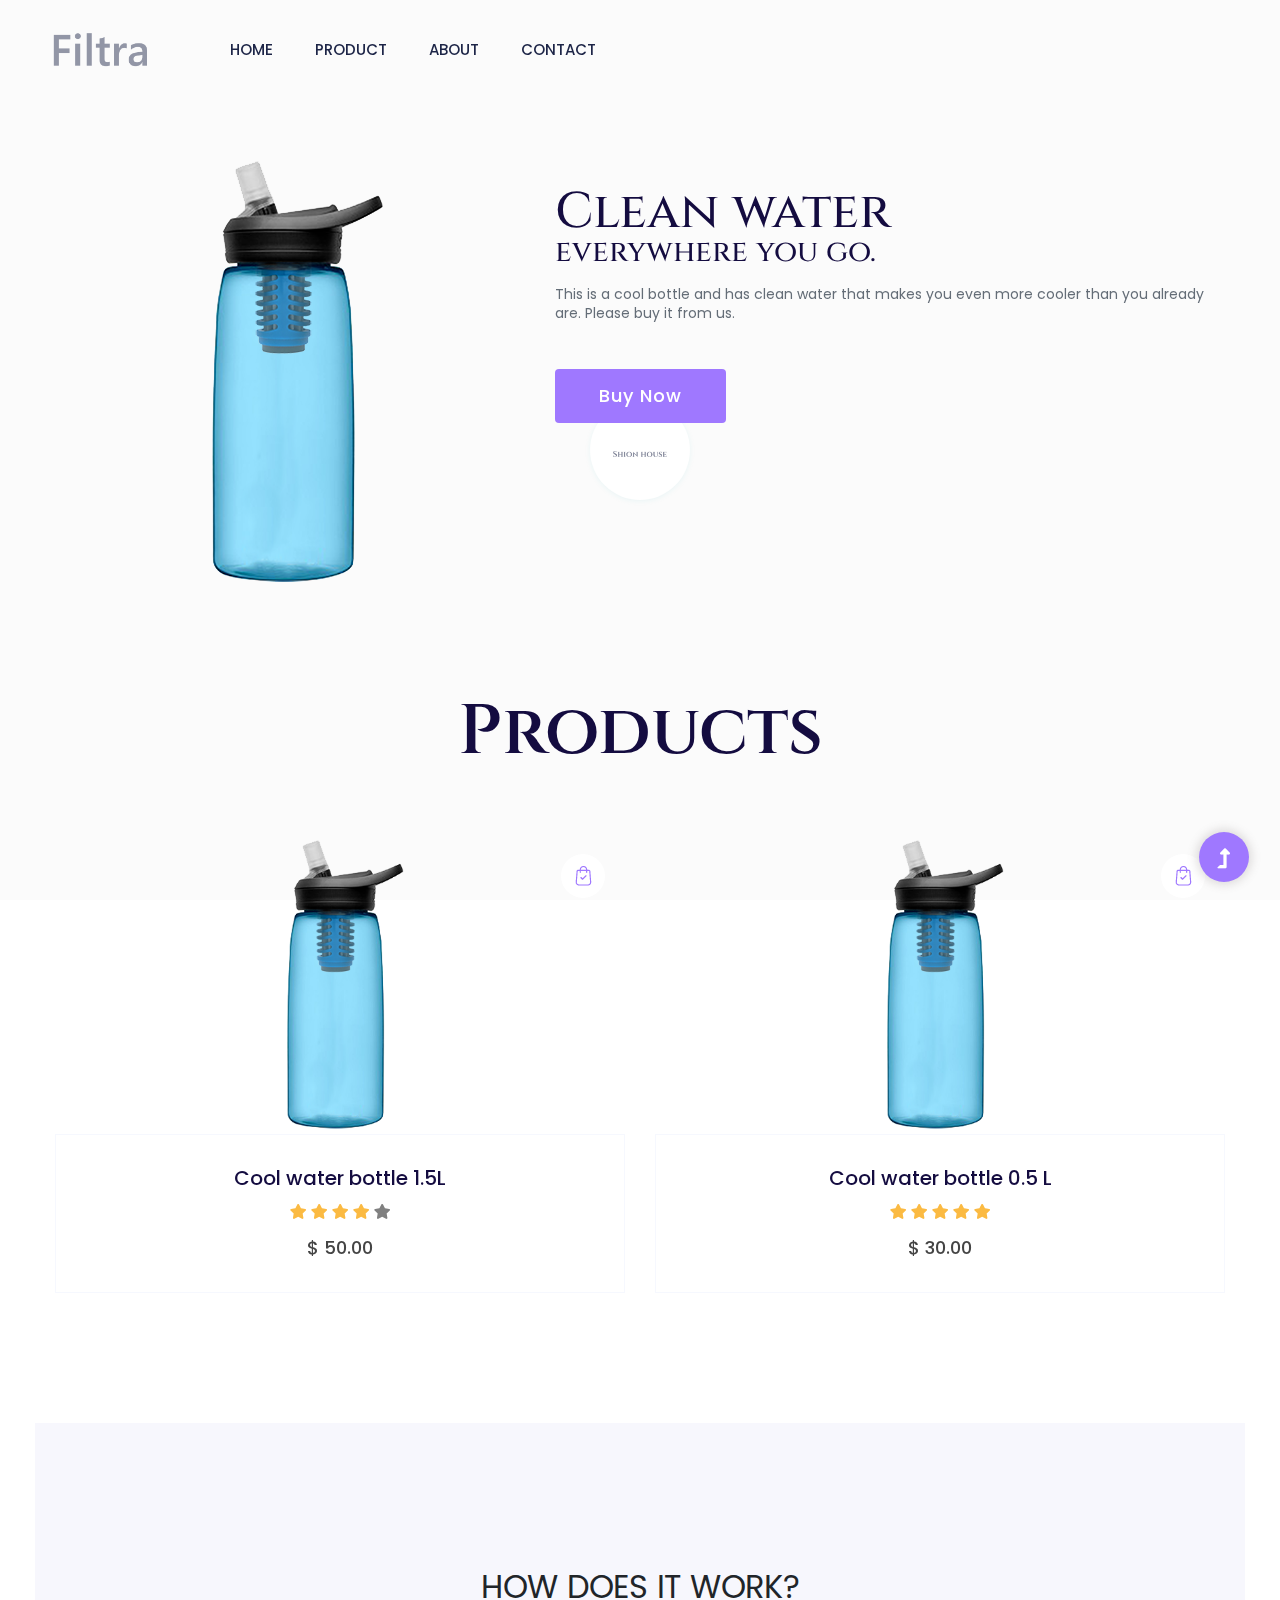
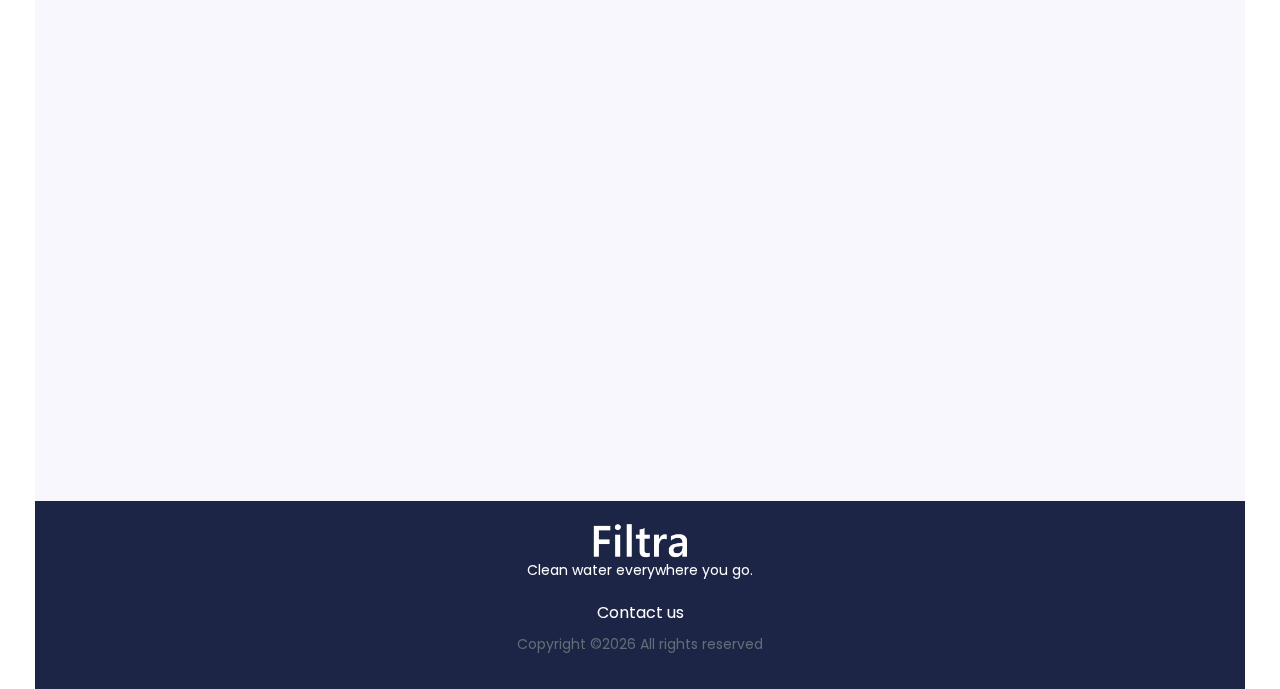
==== index.html @ 30428ff1 "logo width fixed" ====
<!doctype html>
<html class="no-js" lang="zxx">
<head>
    <meta charset="utf-8">
    <meta http-equiv="x-ua-compatible" content="ie=edge">
    <title>Fashion | Teamplate</title>
    <meta name="description" content="">
    <meta name="viewport" content="width=device-width, initial-scale=1">
    <link rel="manifest" href="site.webmanifest">
    <link rel="shortcut icon" type="image/x-icon" href="assets/img/favicon.ico">

    <!-- CSS here -->
    <link rel="stylesheet" href="assets/css/bootstrap.min.css">
    <link rel="stylesheet" href="assets/css/owl.carousel.min.css">
    <link rel="stylesheet" href="assets/css/slicknav.css">
    <link rel="stylesheet" href="assets/css/flaticon.css">
    <link rel="stylesheet" href="assets/css/progressbar_barfiller.css">
    <link rel="stylesheet" href="assets/css/gijgo.css">
    <link rel="stylesheet" href="assets/css/animate.min.css">
    <link rel="stylesheet" href="assets/css/animated-headline.css">
    <link rel="stylesheet" href="assets/css/magnific-popup.css">
    <link rel="stylesheet" href="assets/css/fontawesome-all.min.css">
    <link rel="stylesheet" href="assets/css/themify-icons.css">
    <link rel="stylesheet" href="assets/css/slick.css">
    <link rel="stylesheet" href="assets/css/nice-select.css">
    <link rel="stylesheet" href="assets/css/style.css">
    <link rel="stylesheet" href="assets/css/styles.css">

</head>
<body class="full-wrapper">
    <!-- ? Preloader Start -->
    <div id="preloader-active">
        <div class="preloader d-flex align-items-center justify-content-center">
            <div class="preloader-inner position-relative">
                <div class="preloader-circle"></div>
                <div class="preloader-img pere-text">
                    <img src="assets/img/logo/loder.png" alt="">
                </div>
            </div>
        </div>
    </div>
    <!-- Preloader Start-->
    <header>


        <div class="header-area ">
            <div class="main-header header-sticky">
                <div class="container-fluid">
                    <div class="menu-wrapper d-flex align-items-center justify-content-between">
                        <div class="header-left d-flex align-items-center">
                            <!-- Logo -->
                            <div class="logo">
                                <a href="index.html"><img class="filtra_logo" style="width: 100px;" src="assets/img/logo/filtra.png" alt=""></a>
                            </div>
                            <!-- Main-menu -->
                            <div class="main-menu  d-none d-lg-block">
                                <nav>
                                    <ul id="navigation">
                                        <li><a href="index.html">Home</a></li> 
                                        <li><a href="product_details.html">Product</a></li>
                                        <li><a href="about.html">About</a></li>
                                        <li><a href="contact.html">Contact</a></li>
                                    </ul>
                                </nav>
                            </div>   
                        </div>
                        <!-- <div class="header-right1 d-flex align-items-center">

                            <div class="header-social d-none d-md-block">
                                <a href="#"><i class="fab fa-twitter"></i></a>
                                <a href="https://bit.ly/sai4ull"><i class="fab fa-facebook-f"></i></a>
                                <a href="#"><i class="fab fa-pinterest-p"></i></a>
                            </div>

                            <div class="search d-none d-md-block">
                                <ul class="d-flex align-items-center">
                                    <li class="mr-15">
                                        <div class="nav-search search-switch">
                                            <i class="ti-search"></i>
                                        </div>
                                    </li>
                                    <li>
                                        <div class="card-stor">
                                            <img src="assets/img/gallery/card.svg" alt="">
                                            <span>0</span>
                                        </div>
                                    </li>
                                </ul>
                            </div>
                        </div> -->
                        <!-- Mobile Menu -->
                        <div class="col-12">
                            <div class="mobile_menu d-block d-lg-none"></div>
                        </div>
                    </div>
                </div>
            </div>
        </div>
        <!-- Header End -->
    </header>
    <!-- header end -->
    <main>

        <!-- End Hero -->
        <div class="container header-container-wide">
            <div class="row ">
                <div class="col-xl-5 col-lg-4 d-flex  justify-content-center">
                    <img class="hero-water-bottle-image" src="assets/img/waterbottle.png"/>

                </div>

                <div class="col-xl-7 col-lg-8 d-flex justify-content-center">
                    <!-- Hero Caption -->
                    <div class="header-hero-title">
                        <h1>Clean water</h1>
                        <h2>everywhere you go.</h2>

                        <p> This is a cool bottle and has clean water that makes you even more cooler than you already are. Please buy it from us.</p>
                        
                        <a href="product_details.html" class=" shop-now-btn btn">Buy now</a>
                        
                    </div>
                </div>
            </div>
    </div>
<!--? New Arrival Start -->
<div class="new-arrival">
    <div class="container">
        <!-- Section tittle -->
        <div class="row justify-content-center">
            <div class="col-xl-7 col-lg-8 col-md-10">
                <div class="section-tittle mb-60 text-center wow fadeInUp" data-wow-duration="2s" data-wow-delay=".2s">
                    <h2>Products </h2>
                </div>
            </div>
        </div>
        <div class="row">
            <div class="col-xl-6 col-lg-6 col-md-6 col-sm-6">
                <div class="single-new-arrival mb-50 text-center wow fadeInUp" data-wow-duration="1s" data-wow-delay=".1s">
                    <div class="popular-img">
                        <img class="product-item-image" src="assets/img/waterbottle.png" alt="">
                        <div class="favorit-items">
                            <!-- <span class="flaticon-heart"></span> -->
                            <img src="assets/img/gallery/favorit-card.png" alt="">
                        </div>
                    </div>
                    <div class="popular-caption">
                        <h3 ><a href="product_details.html" >Cool water bottle 1.5L</a></h3>
                        <div class="rating mb-10">
                            <i class="fas fa-star"></i>
                            <i class="fas fa-star"></i>
                            <i class="fas fa-star"></i>
                            <i class="fas fa-star"></i>
                            <i class="fas fa-star " style="color:  grey;"></i>
                        </div>
                        <span >$ 50.00</span>
                    </div>
                </div>
            </div>
<div class="col-xl-6 col-lg-6 col-md-6 col-sm-6">
    <div class="single-new-arrival mb-50 text-center wow fadeInUp" data-wow-duration="1s" data-wow-delay=".8s">
        <div class="popular-img">
            <img class="product-item-image" src="assets/img/waterbottle.png" alt="">
            <div class="favorit-items">
                <!-- <span class="flaticon-heart"></span> -->
                <img src="assets/img/gallery/favorit-card.png" alt="">
            </div>
        </div>
        <div class="popular-caption">
         <h3><a href="product_details.html">Cool water bottle 0.5 L</a></h3>
         <div class="rating mb-10">
            <i class="fas fa-star"></i>
            <i class="fas fa-star"></i>
            <i class="fas fa-star"></i>
            <i class="fas fa-star"></i>
            <i class="fas fa-star"></i>
        </div>
        <span>$ 30.00</span>
    </div>
</div>
</div>
</div>
<!-- Button -->

</div>
</div>
<!--? New Arrival End -->

<!-- Popular Locations End -->
<!--? Services Area Start -->

<div class="categories-area section-padding40 gray-bg">
    <div class="container-fluid">
        <div class="stepsTitle">
            HOW DOES IT WORK?
        </div>
        <div class="row">
            <div class="col-lg-4 col-md-6 col-sm-6">
                <div class="single-cat mb-50 wow fadeInUp" data-wow-duration="1s" data-wow-delay=".2s">
                    <div class="cat-icon">
                        <img class="stepsImage" src="assets/img/steps/s1.png" alt="">
                    </div>
                    <div class="cat-cap">
                        <h5>Collect tap water in the magic bottle</h5>
                        <p>Put some boring and unsafe tap water into our amazing bottle 😉</p>
                    </div>
                </div>
            </div>
            <div class="col-lg-4 col-md-6 col-sm-6">
                <div class="single-cat mb-30 wow fadeInUp" data-wow-duration="1s" data-wow-delay=".4s">
                    <div class="cat-icon">
                        <img class="stepsImage"src="assets/img/steps/s2.png" alt="">
                    </div>
                    <div class="cat-cap">
                        <h5>Use the magic straw</h5>
                        <p>The purifying straw purifies and kills 99.99% of pollutants and bacteria as you drink  💪</p>
                    </div>
                </div>
            </div>
            <div class="col-lg-4 col-md-6 col-sm-6">
                <div class="single-cat wow fadeInUp" data-wow-duration="1s" data-wow-delay=".5s">
                    <div class="cat-icon">
                        <img class="stepsImage" src="assets/img/steps/s3.png" alt="">
                    </div>
                    <div class="cat-cap">
                        <h5>Drink perfectly safe water</h5>
                        <p>The state of the art purification method is scientifically proven to be safer than water sachets and bottled water 🤯</p>
                    </div>
                </div>
            </div>
        </div>
    </div>
</div>
<!--? Services Area End -->
</main>
<footer>
    <div class="container-fluid footer-area footer-style">
        <div class="col-12 align-items-center d-flex  flex-column justify-content-center">
                 <!-- logo -->
                 <div class="footer-logo">
                  <a href="index.html"><img class="filtra_logo" style="width: 100px;"  src="assets/img/logo/filtra_white.png" alt=""></a>
              </div>
              <p class="footer_subtitle">Clean water everywhere you go.</p>

                <a class="footer_link">Contact us</a>
              
              <!-- social -->
              <!--  <div class="footer-social">
               <a href="#"><i class="fab fa-twitter"></i></a>
               <a href="https://bit.ly/sai4ull"><i class="fab fa-facebook-f"></i></a>
               <a href="#"><i class="fab fa-instagram"></i></a>
           </div> -->
</div>
<div class="col-xl-12 ">
    <div class="footer-copy-right text-center">
        <p><!-- Link back to Colorlib can't be removed. Template is licensed under CC BY 3.0. -->
           Copyright &copy;<script>document.write(new Date().getFullYear());</script> All rights reserved 
           <!-- Link back to Colorlib can't be removed. Template is licensed under CC BY 3.0. --></p>
       </div>
   </div>
    </div>
    <!-- Footer Start-->


  <!-- Footer End-->
</footer>
<!--? Search model Begin -->
<div class="search-model-box">
    <div class="h-100 d-flex align-items-center justify-content-center">
        <div class="search-close-btn">+</div>
        <form class="search-model-form">
            <input type="text" id="search-input" placeholder="Searching key.....">
        </form>
    </div>
</div>
<!-- Search model end -->
<!-- Scroll Up -->
<div id="back-top" >
    <a title="Go to Top" href="#"> <i class="fas fa-level-up-alt"></i></a>
</div>

<!-- JS here -->
<!-- Jquery, Popper, Bootstrap -->
<script src="./assets/js/vendor/modernizr-3.5.0.min.js"></script>
<script src="./assets/js/vendor/jquery-1.12.4.min.js"></script>
<script src="./assets/js/popper.min.js"></script>
<script src="./assets/js/bootstrap.min.js"></script>

<!-- Slick-slider , Owl-Carousel ,slick-nav -->
<script src="./assets/js/owl.carousel.min.js"></script>
<script src="./assets/js/slick.min.js"></script>
<script src="./assets/js/jquery.slicknav.min.js"></script>

<!-- One Page, Animated-HeadLin, Date Picker -->
<script src="./assets/js/wow.min.js"></script>
<script src="./assets/js/animated.headline.js"></script>
<script src="./assets/js/jquery.magnific-popup.js"></script>
<script src="./assets/js/gijgo.min.js"></script>

<!-- Nice-select, sticky,Progress -->
<script src="./assets/js/jquery.nice-select.min.js"></script>
<script src="./assets/js/jquery.sticky.js"></script>
<script src="./assets/js/jquery.barfiller.js"></script>

<!-- counter , waypoint,Hover Direction -->
<script src="./assets/js/jquery.counterup.min.js"></script>
<script src="./assets/js/waypoints.min.js"></script>
<script src="./assets/js/jquery.countdown.min.js"></script>
<script src="./assets/js/hover-direction-snake.min.js"></script>

<!-- contact js -->
<script src="./assets/js/contact.js"></script>
<script src="./assets/js/jquery.form.js"></script>
<script src="./assets/js/jquery.validate.min.js"></script>
<script src="./assets/js/mail-script.js"></script>
<script src="./assets/js/jquery.ajaxchimp.min.js"></script>

<!-- Jquery Plugins, main Jquery -->	
<script src="./assets/js/plugins.js"></script>
<script src="./assets/js/main.js"></script>

</body>
</html>
---- assets/css/flaticon.css ----
/*
  	Flaticon icon font: Flaticon
  	Creation date: 03/06/2020 12:20
  	*/

@font-face {
  font-family: "Flaticon";
  src: url("../fonts/Flaticon.eot");
  src: url("../fonts/Flaticon.eot?#iefix") format("embedded-opentype"),
       url("../fonts/Flaticon.woff2") format("woff2"),
       url("../fonts/Flaticon.woff") format("woff"),
       url("../fonts/Flaticon.ttf") format("truetype"),
       url("../fonts/Flaticon.svg#Flaticon") format("svg");
  font-weight: normal;
  font-style: normal;
}

@media screen and (-webkit-min-device-pixel-ratio:0) {
  @font-face {
    font-family: "Flaticon";
    src: url("../fonts/Flaticon.svg#Flaticon") format("svg");
  }
}

[class^="flaticon-"]:before, [class*=" flaticon-"]:before,
[class^="flaticon-"]:after, [class*=" flaticon-"]:after {   
  font-family: Flaticon;
font-style: normal;
}

.flaticon-null:before { content: "\f100"; }
.flaticon-null-1:before { content: "\f101"; }
.flaticon-null-2:before { content: "\f102"; }
.flaticon-null-3:before { content: "\f103"; }
---- assets/css/progressbar_barfiller.css ----
/* Custom Code skills */
.single-skill{
  display: flex;
}

.single-skill span {
	color: #79838b;
	font-size: 13px;
	font-weight: 300;
	letter-spacing: 0;
	margin-bottom: 14px;
	display: block;
}
.single-skill .bar-progress {
	width: 100%;
}
.single-skill .bar-title {
  width: 20%;
  margin-bottom: 19px;
}

.skills-content {
  padding-top: 200px;
  padding-left: 70px;
}

.skills-shape-bg {
  height: 651px;
  width: 868px;
  position: absolute;
  content: "";
  border: 2px solid #4d4d4d;
  left: 40%;
  top: 255px;
}

.skills-shape-bg::before {
  position: absolute;
  content: "";
  height: 465px;
  width: 300px;
  border: 2px solid #4d4d4d;
  left: -35%;
  top: 50%;
  transform: translateY(-50%);
  border-right: 0;
}



/* Default */
.barfiller {
	width: 100%;
	height: 10px;
	background: #f6f9fc;
  position: relative;
  border-radius: 5px;
}

.barfiller .fill {
  display: block;
  position: relative;
  width: 0px;
  height: 100%;
  background: #333;
  z-index: 1;
  border-radius: 5px;
}

.barfiller .tipWrap { display: none; }

.barfiller .tip {
  margin-top: -28px;
  padding: 2px 4px;
  font-size: 16px;
  color: #09cc7f;
  left: 0px;
  position: absolute;
  z-index: 2;
  background: transparent;
  font-weight: 800;
}

.barfiller .tip:after {
  border: solid;
  border-color: rgba(0,0,0,.8) transparent;
  border-width: 6px 6px 0 6px;
  content: "";
  display: block;
  position: absolute;
  left: 9px;
  top: 100%;
  z-index: 9;
  display: none;
  
}
---- assets/css/gijgo.css ----
.gj-button {
    background-color: #f5f5f5;
    border: 1px solid #ddd;
    color: #000;
    border-radius: 3px;
    padding: 6px 10px;
    cursor: pointer;
}

.gj-unselectable {
    -webkit-touch-callout: none;
    -webkit-user-select: none;
    -khtml-user-select: none;
    -moz-user-select: none;
    -ms-user-select: none;
    user-select: none;
}

.gj-row {
    display: -webkit-box;
    display: -ms-flexbox;
    display: flex;
    -ms-flex-wrap: wrap;
    flex-wrap: wrap;
}

.gj-margin-left-5 {
    margin-left: 5px;
}

.gj-margin-left-10 {
    margin-left: 10px;
}

.gj-width-full {
    width: 100%;
}

.gj-cursor-pointer {
    cursor: pointer;
}

.gj-text-align-center {
    text-align: center;
}

.gj-font-size-16 {
    font-size: 16px;
}

.gj-hidden {
    display: none;
}

/** Material Design */
.gj-button-md {
    background: 0 0;
    border: none;
    border-radius: 2px;
    color: rgba(0, 0, 0, 0.87);
    position: relative;
    height: 36px;
    margin: 0;
    min-width: 64px;
    padding: 0 16px;
    display: inline-block;
    font-family: "Roboto","Helvetica","Arial",sans-serif;
    font-size: 1rem;
    font-weight: 500;
    text-transform: uppercase;
    letter-spacing: 0;
    overflow: hidden;
    will-change: box-shadow;
    transition: box-shadow .2s cubic-bezier(.4,0,1,1),background-color .2s cubic-bezier(.4,0,.2,1),color .2s cubic-bezier(.4,0,.2,1);
    outline: none;
    cursor: pointer;
    text-decoration: none;
    text-align: center;
    line-height: 36px;
    vertical-align: middle;
    overflow: hidden;
    -webkit-user-select: none;
    -moz-user-select: none;
    -ms-user-select: none;
    user-select: none;
}

.gj-button-md:hover {
    background-color: rgba(158,158,158,.2);
}

.gj-button-md:disabled {
    color: rgba(0,0,0,.26);
    background: 0 0;
}

.gj-button-md .material-icons,
.gj-button-md .gj-icon {
    vertical-align: middle;
    /*font-size: 1.3rem;
    margin-right: 4px;*/
}

.gj-button-md.gj-button-md-icon {
    width: 24px;
    height: 31px;
    min-width: 24px;
    padding: 0px;
    display: table;
}

.gj-button-md.gj-button-md-icon .material-icons,
.gj-button-md.gj-button-md-icon .gj-icon {
    display: table-cell;
    margin-right: 0px;
    width: 24px;
    height: 24px;
}

.gj-button-md.active {
    background-color: rgba(158,158,158,.4);
}

.gj-button-md-group {
    position: relative;
    display: inline-block;
    vertical-align: middle;
}
.gj-textbox-md {
	/* border: none; */
	/* border-bottom: 1px solid rgba(0,0,0,.42); */
	display: block;
	font-family: "Helvetica","Arial",sans-serif;
	font-size: 16px;
	line-height: 16px;
	/* padding: 4px 0px; */
	margin: 0;
	/* width: 100%; */
	background: 0 0;
	/* text-align: ; */
	color: rgba(0,0,0,.87);
	padding-left: 44px;
	border: 1px solid #dca73a;
	/* padding: 15px 15px; */
	/* text-align: center; */
	width: 177px;
	height: 55px;
	border-radius: 5px;
}
.gj-textbox-md:focus,
.gj-textbox-md:active {
    /* border-bottom: 2px solid rgba(0,0,0,.42); */
    outline: none;
}

.gj-textbox-md::placeholder {
    color: #8e8e8e;
}

.gj-textbox-md:-ms-input-placeholder {
    color: #8e8e8e;
}

.gj-textbox-md::-ms-input-placeholder {
    color: #8e8e8e;
}

.gj-md-spacer-24 {
    min-width: 24px;
    width: 24px;
    display: inline-block;
}

.gj-md-spacer-32 {
    min-width: 32px;
    width: 32px;
    display: inline-block;
}

.gj-modal {
    position: fixed;
    top: 0;
    right: 0;
    bottom: 0;
    left: 0;
    z-index: 1203;
    display: none;
    overflow: hidden;
    -webkit-overflow-scrolling: touch;
    outline: 0;
    background-color: rgba(0, 0, 0, 0.54118);
    transition: 200ms ease opacity;
    will-change: opacity;
}

/* List */
ul.gj-list li [data-role="wrapper"] {
    display: table;
    width: 100%;
}

ul.gj-list li [data-role="checkbox"] {
    display: table-cell;
    vertical-align:middle;
    text-align:center;
}

ul.gj-list li [data-role="image"] {
    display: table-cell;
    vertical-align:middle;
    text-align:center;
}

ul.gj-list li [data-role="display"] {
    display: table-cell;
    vertical-align:middle;
    cursor: pointer;
}

ul.gj-list li [data-role="display"]:empty:before {
  content: "\200b"; /* unicode zero width space character */
}

/* List - Bootstrap */
ul.gj-list-bootstrap {
    padding-left: 0px;
    margin-bottom: 0px;
}

ul.gj-list-bootstrap li {
    padding: 0px;
}

ul.gj-list-bootstrap li [data-role="wrapper"] {
    padding: 0px 10px;
}

ul.gj-list-bootstrap li [data-role="checkbox"] {
    width: 24px;
    padding: 3px;
}

ul.gj-list-bootstrap li [data-role="image"] {
    width: 24px;
    height: 24px;
}

ul.gj-list-bootstrap li [data-role="display"] {
    padding: 8px 0px 8px 4px;
}

.list-group-item.active ul li, .list-group-item.active:focus ul li, .list-group-item.active:hover ul li {
    text-shadow: none;
    color:initial;
}

/* List - Material Design */
ul.gj-list-md {
    padding: 0px;
    list-style: none;
    list-style-type: none;
    line-height: 24px;
    letter-spacing: 0;
    color: #616161; /* Gray 700 */
}

ul.gj-list-md li {
    display: list-item;
    list-style-type: none;
    padding: 0px;
    min-height: unset;
    box-sizing: border-box;
    align-items: center;
    cursor: default;
    overflow: hidden;

    font-family: "Roboto","Helvetica","Arial",sans-serif;
    font-size: 16px;
    font-weight: 400;
    letter-spacing: .04em;
    line-height: 1;
    
    -webkit-flex-direction: row;
    -ms-flex-direction: row;
    flex-direction: row;
    -webkit-flex-wrap: nowrap;
    -ms-flex-wrap: nowrap;
    flex-wrap: nowrap;
}

ul.gj-list-md li [data-role="checkbox"] {
    height: 24px;
    width: 24px;
}

ul.gj-list-md li [data-role="image"] {
    height: 24px;
    width: 24px;
}

ul.gj-list-md li [data-role="display"] {
    padding: 8px 0px 8px 5px;
    order: 0;
    flex-grow: 2;
    text-decoration: none;
    box-sizing: border-box;
    align-items: center;
    text-align: left;
    color: rgba(0,0,0,.87);
}

ul.gj-list-md li.disabled>[data-role="wrapper"]>[data-role="display"] {
    color: #9E9E9E; /* Gray 500 */
}

.gj-list-md-active {
    background: #e0e0e0;
    color: #3f51b5;
}


/* Picker */
.gj-picker {
    position: absolute;
    z-index: 1203;
    background-color: #fff;
}

.gj-picker .selected {
    color: #fff;
}

/* Material Design */
.gj-picker-md {
    font-family: "Roboto","Helvetica","Arial",sans-serif;
    font-size: 16px;
    font-weight: 400;
    letter-spacing: .04em;
    line-height: 1;
    color: rgba(0,0,0,.87);
    border: 1px solid #E0E0E0;
}

.gj-modal .gj-picker-md {
    border: 0px;
}

.gj-picker-md [role="header"] {
    color: rgba(255, 255, 255, 0.54);
    display: flex;
    background: #2196f3;
    align-items: baseline;
    user-select: none;
    justify-content: center;
}

.gj-picker-md [role="footer"] {
    float: right;
    padding: 10px;
}

.gj-picker-md [role="footer"] button.gj-button-md {
    color: #2196f3;
    font-weight: bold;
    font-size: 13px;
}

/* Bootstrap */
.gj-picker-bootstrap {
    border-radius: 4px;
    border: 1px solid #E0E0E0;
}

.gj-picker-bootstrap .selected {
    color: #888;
}

.gj-picker-bootstrap [role="header"] {
    background: #eee;
    color: #AAA;
}
@font-face {
    font-family: 'gijgo-material';
    src: url('../fonts/gijgo-material.eot?235541');
    src: url('../fonts/gijgo-material.eot?235541#iefix') format('embedded-opentype'), url('../fonts/gijgo-material.ttf?235541') format('truetype'), url('../fonts/gijgo-material.woff?235541') format('woff'), url('../fonts/gijgo-material.svg?235541#gijgo-material') format('svg');
    font-weight: normal;
    font-style: normal;
}

.gj-icon {
    /* use !important to prevent issues with browser extensions that change fonts */
    font-family: 'gijgo-material' !important;
    font-size: 24px;
    speak: none;
    font-style: normal;
    font-weight: normal;
    font-variant: normal;
    text-transform: none;
    line-height: 1;
    /* Enable Ligatures ================ */
    letter-spacing: 0;
    -webkit-font-feature-settings: "liga";
    -moz-font-feature-settings: "liga=1";
    -moz-font-feature-settings: "liga";
    -ms-font-feature-settings: "liga" 1;
    font-feature-settings: "liga";
    -webkit-font-variant-ligatures: discretionary-ligatures;
    font-variant-ligatures: discretionary-ligatures;
    /* Better Font Rendering =========== */
    -webkit-font-smoothing: antialiased;
    -moz-osx-font-smoothing: grayscale;
}

.gj-icon.undo:before {
    content: "\e900";
}

.gj-icon.vertical-align-top:before {
    content: "\e901";
}

.gj-icon.vertical-align-center:before {
    content: "\e902";
}

.gj-icon.vertical-align-bottom:before {
    content: "\e903";
}

.gj-icon.arrow-dropup:before {
    content: "\e904";
}

.gj-icon.clock:before {
    content: "\e905";
}

.gj-icon.refresh:before {
    content: "\e906";
}

.gj-icon.last-page:before {
    content: "\e907";
}

.gj-icon.first-page:before {
    content: "\e908";
}

.gj-icon.cancel:before {
    content: "\e909";
}

.gj-icon.clear:before {
    content: "\e90a";
}

.gj-icon.check-circle:before {
    content: "\e90b";
}

.gj-icon.delete:before {
    content: "\e90c";
}

.gj-icon.arrow-upward:before {
    content: "\e90d";
}

.gj-icon.arrow-forward:before {
    content: "\e90e";
}

.gj-icon.arrow-downward:before {
    content: "\e90f";
}

.gj-icon.arrow-back:before {
    content: "\e910";
}

.gj-icon.list-numbered:before {
    content: "\e911";
}

.gj-icon.list-bulleted:before {
    content: "\e912";
}

.gj-icon.indent-increase:before {
    content: "\e913";
}

.gj-icon.indent-decrease:before {
    content: "\e914";
}

.gj-icon.redo:before {
    content: "\e915";
}

.gj-icon.align-right:before {
    content: "\e916";
}

.gj-icon.align-left:before {
    content: "\e917";
}

.gj-icon.align-justify:before {
    content: "\e918";
}

.gj-icon.align-center:before {
    content: "\e919";
}

.gj-icon.strikethrough:before {
    content: "\e91a";
}

.gj-icon.italic:before {
    content: "\e91b";
}

.gj-icon.underlined:before {
    content: "\e91c";
}

.gj-icon.bold:before {
    content: "\e91d";
}

.gj-icon.arrow-dropdown:before {
    content: "\e91e";
}

.gj-icon.done:before {
    content: "\e91f";
}

.gj-icon.pencil:before {
    content: "\e920";
}

.gj-icon.minus:before {
    content: "\e921";
}

.gj-icon.plus:before {
    content: "\e922";
}

.gj-icon.chevron-up:before {
    content: "\e923";
}

.gj-icon.chevron-right:before {
    content: "\e924";
}

.gj-icon.chevron-down:before {
    content: "\e925";
}

.gj-icon.chevron-left:before {
    content: "\e926";
}

.gj-icon.event:before {
    content: "\e927";
}
.gj-draggable {
    cursor: move;
}
.gj-resizable-handle {
    position: absolute;
    font-size: 0.1px;
    display: block;
    -ms-touch-action: none;
    touch-action: none;
    z-index: 1203;
}

.gj-resizable-n {
    cursor: n-resize;
    height: 7px;
    width: 100%;
    top: -5px;
    left: 0;
}
.gj-resizable-e {
    cursor: e-resize;
    width: 7px;
    right: -5px;
    top: 0;
    height: 100%;
}
.gj-resizable-s {
    cursor: s-resize;
    height: 7px;
    width: 100%;
    bottom: -5px;
    left: 0;
}
.gj-resizable-w {
	cursor: w-resize;
	width: 7px;
	left: -5px;
	top: 0;
	height: 100%;
}
.gj-resizable-se {
	cursor: se-resize;
	width: 12px;
	height: 12px;
	right: 1px;
	bottom: 1px;
}
.gj-resizable-sw {
	cursor: sw-resize;
	width: 9px;
	height: 9px;
	left: -5px;
	bottom: -5px;
}
.gj-resizable-nw {
	cursor: nw-resize;
	width: 9px;
	height: 9px;
	left: -5px;
	top: -5px;
}
.gj-resizable-ne {
	cursor: ne-resize;
	width: 9px;
	height: 9px;
	right: -5px;
	top: -5px;
}

.gj-dialog-footer {
    position: absolute;
    bottom: 0px;
    width: 100%;
    margin-top: 0px;
}

.gj-dialog-scrollable [data-role="body"] {
    overflow-x: hidden;
    overflow-y: scroll;
}

/** Bootstrap 3 **/
.gj-dialog-bootstrap {
    overflow: hidden;
    z-index: 1202;
}

.gj-dialog-bootstrap [data-role="title"] {
    display: inline;
}
.gj-dialog-bootstrap [data-role="close"] {
    line-height: 1.42857143;
}

/** Bootstrap 4 **/
.gj-dialog-bootstrap4 {
    overflow: hidden;
    z-index: 1202;
}

.gj-dialog-bootstrap4 [data-role="title"] {
    display: inline;
}
.gj-dialog-bootstrap4 [data-role="close"] {
    line-height: 1.5;
}

/** Material Design **/
.gj-dialog-md {
    background-color: #FFF;
    overflow: hidden;
    border: none;
    box-shadow: 0 11px 15px -7px rgba(0,0,0,.2), 0 24px 38px 3px rgba(0,0,0,.14), 0 9px 46px 8px rgba(0,0,0,.12);
    box-sizing: border-box;
    position: relative;
    display: -webkit-box;
    display: -webkit-flex;
    display: -ms-flexbox;
    display: flex;
    -webkit-box-orient: vertical;
    -webkit-box-direction: normal;
    -webkit-flex-direction: column;
    -ms-flex-direction: column;
    flex-direction: column;
    -webkit-background-clip: padding-box;
    background-clip: padding-box;
    outline: 0;
    z-index: 1202;
}

.gj-dialog-md-header {
    padding: 24px 24px 0px 24px;
    font-family: "Roboto","Helvetica","Arial",sans-serif;
}

.gj-dialog-md-title {
    margin: 0;
    font-weight: 400;
    display: inline;
    line-height: 28px;
    font-size: 20px;
}

.gj-dialog-md-close {
    -webkit-appearance: none;
    padding: 0;
    cursor: pointer;
    background: 0 0;
    border: 0;
    float: right;
    line-height: 28px;
    font-size: 28px;
}

.gj-dialog-md-body {
    padding: 20px 24px 24px 24px;
    color: rgba(0,0,0,.54);
    font-family: "Helvetica","Arial",sans-serif;
    font-size: 14px;
    font-weight: 400;
    line-height: 20px;
}

.gj-dialog-md-footer {
    padding: 8px 8px 8px 24px;
    display: -webkit-flex;
    display: -ms-flexbox;
    display: flex;
    -webkit-flex-direction: row-reverse;
    -ms-flex-direction: row-reverse;
    flex-direction: row-reverse;
    -webkit-flex-wrap: wrap;
    -ms-flex-wrap: wrap;
    flex-wrap: wrap;

    box-sizing: border-box;
}

.gj-dialog-md-footer>*:first-child {
    margin-right: 0;
}

.gj-dialog-md-footer>* {
    margin-right: 8px;
    height: 36px;
}
DIV.gj-grid-wrapper {
    margin: auto;
    position: relative;
    clear:both;
    z-index: 1;
}

TABLE.gj-grid {
    margin: auto;    
    border-collapse: collapse;
    width: 100%;
    table-layout: fixed;
}

TABLE.gj-grid THEAD TH [data-role="selectAll"] {
    margin: auto;
}

TABLE.gj-grid THEAD TH [data-role="title"] {
    display: inline-block;
}

TABLE.gj-grid THEAD TH [data-role="sorticon"] {
    display: inline-block;
}

TABLE.gj-grid THEAD TH {
    overflow: hidden;
    text-overflow: ellipsis;
}

TABLE.gj-grid.autogrow-header-row THEAD TH {
    overflow: auto;
    text-overflow: initial;
    white-space: pre-wrap;
    -ms-word-break: break-word;
    word-break: break-word;
}

TABLE.gj-grid > tbody > tr > td {
    overflow: hidden;
    position: relative;
}

table.gj-grid tbody div[data-role="display"] {
    vertical-align: middle;
    text-indent: 0;
    white-space: pre-wrap;
    -ms-word-break: break-word;
    word-break: break-word;
}

table.gj-grid.fixed-body-rows tbody div[data-role="display"] {
    overflow: hidden;
    text-overflow: ellipsis;
    white-space: nowrap;
    -ms-word-break: initial;
    word-break: initial;
}

table.gj-grid tfoot DIV[data-role="display"] {
    vertical-align: middle;
    text-indent: 0;
    display: flex;
}

TABLE.gj-grid .fa {
    padding: 2px;
}

TABLE.gj-grid > tbody > tr > td > div {
    padding: 2px;
    overflow: hidden;
}

DIV.gj-grid-wrapper DIV.gj-grid-loading-cover
{
    background: #BBBBBB;
    opacity: 0.5;
    position: absolute;
    vertical-align: middle;
}

DIV.gj-grid-wrapper DIV.gj-grid-loading-text
{
    position: absolute;
    font-weight: bold;
}

/* Bootstrap Theme */
table.gj-grid-bootstrap thead th {
    background-color: #f5f5f5;
    vertical-align:middle;
}

table.gj-grid-bootstrap thead th [data-role="sorticon"] {
    margin-left: 5px;
}

table.gj-grid-bootstrap thead th [data-role="sorticon"] i.gj-icon,
table.gj-grid-bootstrap thead th [data-role="sorticon"] i.material-icons {
    position: absolute;
    font-size: 20px;
    top: 15px;
}

table.gj-grid-bootstrap tbody tr td div[data-role="display"] {
    padding: 0px;
}

.gj-grid-bootstrap-4 .gj-checkbox-bootstrap {
    display: inline-block;
    padding-top: 2px;
}

.gj-grid-bootstrap-4 tbody tr.active {
    background-color: rgba(0,0,0,.075);
}

/* Material Design Theme */
.gj-grid-md {
    position: relative;
    border: 1px solid #e0e0e0;
    border-collapse: collapse;
    white-space: nowrap;
    font-size: 13px;
    font-family: "Roboto","Helvetica","Arial",sans-serif;
    background-color: #fff;
}

.gj-grid-md td:first-of-type, .gj-grid-md th:first-of-type {
    padding-left: 24px;
}

.gj-grid-md th {
    position: relative;
    vertical-align: bottom;
    font-weight: 700;
    line-height: 31px;
    letter-spacing: 0;
    height: 56px;
    font-size: 12px;
    color: rgba(0,0,0,.54);
    padding-bottom: 8px;
    box-sizing: border-box;
    padding: 12px 18px;
    text-align: right;
}

.gj-grid-md td {
    position: relative;
    height: 48px;
    border-top: 1px solid #e0e0e0;
    border-bottom: 1px solid #e0e0e0;
    padding: 12px 18px;
    box-sizing: border-box;
    text-align: left;
    color: rgba(0,0,0,.87);
}

.gj-grid-md tbody tr {
    position: relative;
    height: 48px;
    transition-duration: .28s;
    transition-timing-function: cubic-bezier(.4,0,.2,1);
    transition-property: background-color;
}

.gj-grid-md tbody tr:hover {
    background-color: #EEEEEE; /* Gray 200 */
}

.gj-grid-md tbody tr.gj-grid-md-select {
    background-color: #F5F5F5; /* Grey 100 */
}


table.gj-grid-md thead th [data-role="sorticon"] {
    margin-left: 5px;
}

table.gj-grid-md thead th [data-role="sorticon"] i.gj-icon,
table.gj-grid-md thead th [data-role="sorticon"] i.material-icons {
    position: absolute;
    font-size: 16px;
    top: 19px;
}

table.gj-grid-md thead th.gj-grid-select-all {
    padding-bottom: 3px;
}
/* Hide all prioritized columns by default */
@media only all {
	th.display-1120,
	td.display-1120,
	th.display-960,
	td.display-960,
	th.display-800,
	td.display-800,
	th.display-640,
	td.display-640,
	th.display-480,
	td.display-480,
	th.display-320,
	td.display-320 {
		display: none;
	}
}

/* Show at 320px (20em x 16px) */
@media screen and (min-width: 20em) {
	TABLE.gj-grid-bootstrap th.display-320,
	TABLE.gj-grid-bootstrap td.display-320 {
		display: table-cell;
	}
}
/* Show at 480px (30em x 16px) */
@media screen and (min-width: 30em) {
	TABLE.gj-grid-bootstrap th.display-480,
	TABLE.gj-grid-bootstrap td.display-480 {
		display: table-cell;
	}
}
/* Show at 640px (40em x 16px) */
@media screen and (min-width: 40em) {
	TABLE.gj-grid-bootstrap th.display-640,
	TABLE.gj-grid-bootstrap td.display-640 {
		display: table-cell;
	}
}
/* Show at 800px (50em x 16px) */
@media screen and (min-width: 50em) {
	TABLE.gj-grid-bootstrap th.display-800,
	TABLE.gj-grid-bootstrap td.display-800 {
		display: table-cell;
	}
}
/* Show at 960px (60em x 16px) */
@media screen and (min-width: 60em) {
	TABLE.gj-grid-bootstrap th.display-960,
	TABLE.gj-grid-bootstrap td.display-960 {
		display: table-cell;
	}
}
/* Show at 1,120px (70em x 16px) */
@media screen and (min-width: 70em) {
	TABLE.gj-grid-bootstrap th.display-1120,
	TABLE.gj-grid-bootstrap td.display-1120 {
		display: table-cell;
	}
}

/* Material Design Theme */
.gj-grid-md tfoot tr th {
    padding-right: 14px;
}

.gj-grid-md tfoot tr[data-role="pager"] .gj-grid-mdl-pager-label {
    padding-left: 5px;
    padding-right: 5px;
}

.gj-grid-md tfoot tr[data-role="pager"] .gj-dropdown-md {
    margin-left: 12px;
}

.gj-grid-md tfoot tr[data-role="pager"] .gj-dropdown-md [role="presenter"] {
    font-size: 12px;
    font-weight: bold;
    color: rgba(0,0,0,.54);
}

.gj-grid-md tfoot tr[data-role="pager"] .gj-dropdown-md [role="presenter"] [role="display"] {
    text-align: right;
}

.gj-grid-md tfoot tr[data-role="pager"] .gj-grid-md-limit-select {
    margin-left: 10px;
    font-size: 12px;
    font-weight: bold;
    color: rgba(0,0,0,.54);
}

/* Bootstrap */
.gj-grid-bootstrap tfoot tr[data-role="pager"] th {
    line-height: 30px;
    background-color: #f5f5f5;
}

.gj-grid-bootstrap tfoot tr[data-role="pager"] th > div > div {
    margin-right: 5px;
}

.gj-grid-bootstrap tfoot tr[data-role="pager"] th > div > button {
    margin-right: 5px;
}

.gj-grid-bootstrap-4 tfoot tr[data-role="pager"] th > div button {
    height: 34px;
}

.gj-grid-bootstrap-4 tfoot tr[data-role="pager"] th div .gj-dropdown-bootstrap-4 .gj-dropdown-expander-mi .gj-icon {
    top: 5px;
}

.gj-grid-bootstrap-3 tfoot tr[data-role="pager"] th > div > input {
    margin-right: 5px;
    width: 40px;
    text-align: right;
    display: inline-block;
    font-weight: bold;
}

.gj-grid-bootstrap-4 tfoot tr[data-role="pager"] th > div > div.input-group {
    width: 40px;
}

.gj-grid-bootstrap-4 tfoot tr[data-role="pager"] th > div > div.input-group input {
    text-align: right;
    font-weight: bold;
    height: 34px;
    padding-top: 2px;
    padding-bottom: 6px;
}

.gj-grid-bootstrap tfoot tr[data-role="pager"] th > div > select {
    display: inline-block;
    margin-right: 5px;
    width: 60px;
}

.gj-grid-bootstrap tfoot tr[data-role="pager"] th .gj-dropdown-bootstrap .gj-list-bootstrap [data-role="display"] {
    line-height: 14px;
}

.gj-grid-bootstrap tfoot tr[data-role="pager"] th .gj-dropdown-bootstrap [role="presenter"] [role="display"] {
    font-weight: bold;
}

.gj-grid-bootstrap tfoot tr[data-role="pager"] th .gj-dropdown-bootstrap-3 [role="presenter"] {
    padding: 2px 8px;
}

.gj-grid-bootstrap tfoot tr[data-role="pager"] th .gj-dropdown-bootstrap-4 [role="presenter"] {
    padding: 1px 8px;
}
.gj-grid thead tr th div.gj-grid-column-resizer-wrapper {
    position: relative;
    width: 100%;
    height: 0px; 
    top: 0px; 
    left: 0px; 
    padding: 0px;
}

span.gj-grid-column-resizer {
    position: absolute;
    right: 0px;
    width: 10px;
    top: -100px;
    height: 300px;
    z-index: 1203;
    cursor: e-resize;
}

.gj-grid-resize-cursor {
    cursor: e-resize;
}
.gj-grid-md tbody tr.gj-grid-top-border td {
  border-top: 2px solid #777;
}
.gj-grid-md tbody tr.gj-grid-bottom-border td {
  border-bottom: 2px solid #777;
}

.gj-grid-bootstrap tbody tr.gj-grid-top-border td {
  border-top: 2px solid #777;
}
.gj-grid-bootstrap tbody tr.gj-grid-bottom-border td {
  border-bottom: 2px solid #777;
}
.gj-grid-md thead tr th.gj-grid-left-border,
.gj-grid-md tbody tr td.gj-grid-left-border
{
    border-left: 3px solid #777;
}
.gj-grid-md thead tr th.gj-grid-right-border,
.gj-grid-md tbody tr td.gj-grid-right-border
{
    border-right: 3px solid #777;
}

.gj-grid-bootstrap thead tr th.gj-grid-left-border,
.gj-grid-bootstrap tbody tr td.gj-grid-left-border
{
    border-left: 5px solid #ddd;
}
.gj-grid-bootstrap thead tr th.gj-grid-right-border,
.gj-grid-bootstrap tbody tr td.gj-grid-right-border
{
    border-right: 5px solid #ddd;
}
.gj-dirty {
    position: absolute;
    top: 0px;
    left: 0px;
    border-style: solid;
    border-width: 3px;
    border-color: #f00 transparent transparent #f00;
    padding: 0;
    overflow: hidden;
    vertical-align: top;
}

/* Material Design */
.gj-grid-md tbody tr td.gj-grid-management-column {
    padding: 3px;
}

.gj-grid-md tbody tr td[data-mode="edit"] {
    padding: 0px 18px;
}

.gj-grid-md tbody .gj-dropdown-md [role="presenter"] [role="display"] {
    padding: 0px;
}

/* Bootstrap */
.gj-grid-bootstrap tbody tr td[data-mode="edit"] {
    padding: 0px;
}

.gj-grid-bootstrap tbody tr td[data-mode="edit"] [data-role="edit"] {
    padding: 0px;
}

/* Bootstrap 3 */
.gj-grid-bootstrap-3 tbody tr td.gj-grid-management-column {
    padding: 3px;
}

.gj-grid-bootstrap-3 tbody tr td[data-mode="edit"] {
    height: 38px;
}

.gj-grid-bootstrap-3 tbody tr td[data-mode="edit"] [data-role="edit"] input[type="text"] {
    height: 37px;
    padding: 8px;
}

.gj-grid-bootstrap-3 tbody tr td[data-mode="edit"] .gj-dropdown-bootstrap [role="presenter"] {
    border: 0px;
    border-radius: 0px;
    height: 37px;
    padding-left: 8px;
}

.gj-grid-bootstrap-3 tbody tr td[data-mode="edit"] .gj-datepicker-bootstrap {
    height: 37px;
}

.gj-grid-bootstrap-3 tbody tr td[data-mode="edit"] .gj-datepicker-bootstrap [role="input"] {
    height: 37px;
    border:0px;
    border-radius: 0px;
}

.gj-grid-bootstrap-3 tbody tr td[data-mode="edit"] .gj-datepicker-bootstrap [role="right-icon"] {
    border:0px;
    border-radius: 0px;
}

.gj-grid-bootstrap-3 tbody tr td[data-mode="edit"] .gj-checkbox-bootstrap {
    display: inline-block;
    padding-top: 10px;
    height: 32px;
}

/* Bootstrap 4 */
.gj-grid-bootstrap-4 tbody tr td.gj-grid-management-column {
    padding: 6px;
}

.gj-grid-bootstrap-4 tbody tr td[data-mode="edit"] [data-role="edit"] input[type="text"] {
    height: 48px;
    padding-left: 12px;
}

.gj-grid-bootstrap-4 tbody tr td[data-mode="edit"] .gj-dropdown-bootstrap [role="presenter"] {
    border: 0px;
    border-radius: 0px;
    height: 48px;
    padding-left: 12px;
    font-family: -apple-system,system-ui,BlinkMacSystemFont,"Segoe UI",Roboto,"Helvetica Neue",Arial,sans-serif;
}

.gj-grid-bootstrap-4 tbody tr td[data-mode="edit"] .gj-dropdown-bootstrap-4 [role="expander"].gj-dropdown-expander-mi .gj-icon,
.gj-grid-bootstrap-4 tbody tr td[data-mode="edit"] .gj-dropdown-bootstrap-4 [role="expander"].gj-dropdown-expander-mi .material-icons {
    top: 13px;
}

.gj-grid-bootstrap-4 tbody tr td[data-mode="edit"] .gj-datepicker-bootstrap {
    height: 48px;
}

.gj-grid-bootstrap-4 tbody tr td[data-mode="edit"] .gj-datepicker-bootstrap [role="input"] {
    height: 48px;
    border:0px;
    border-radius: 0px;
}

.gj-grid-bootstrap-4 tbody tr td[data-mode="edit"] .gj-datepicker-bootstrap [role="right-icon"] {
    background-color: #fff;
}

.gj-grid-bootstrap-4 tbody tr td[data-mode="edit"] .gj-datepicker-bootstrap [role="right-icon"] button {
    border: 0px;
    border-radius: 0px;
    width: 43px;
    position: relative;
}

.gj-grid-bootstrap-4 tbody tr td[data-mode="edit"] .gj-datepicker-bootstrap [role="right-icon"] .gj-icon,
.gj-grid-bootstrap-4 tbody tr td[data-mode="edit"] .gj-datepicker-bootstrap [role="right-icon"] .material-icons {
    top: 13px;
    left: 10px;
    font-size: 24px;
}

.gj-grid-bootstrap-4 tbody tr td[data-mode="edit"] .gj-checkbox-bootstrap {
    display: inline-block;
    padding-top: 15px;
    height: 42px;
}
.gj-grid-md thead tr[data-role="filter"] th {
    border-top: 1px solid #e0e0e0;
}

div.gj-grid-wrapper div.gj-grid-bootstrap-toolbar {
    background-color: #f5f5f5;
    padding: 8px;
    font-weight: bold;
    border: 1px solid #ddd;
}

div.gj-grid-wrapper div.gj-grid-bootstrap-4-toolbar {
    background-color: #f5f5f5;
    padding: 12px;
    font-weight: bold;
    border: 1px solid #ddd;
}

div.gj-grid-wrapper div.gj-grid-md-toolbar {
    font-weight: bold;
    font-size: 24px;
    font-family: "Helvetica","Arial",sans-serif;
    background-color: rgb(255, 255, 255);
    
    border-top: 1px solid #e0e0e0;
    border-left: 1px solid #e0e0e0;
    border-right: 1px solid #e0e0e0;
    border-bottom: 0px;
    border-collapse: collapse;

    padding: 0 18px 0px 18px;
    line-height: 56px;
}
table.gj-grid-scrollable tbody {
    overflow-y: auto;
    overflow-x: hidden;
    display: block;
}

/* Material Design */
table.gj-grid-md.gj-grid-scrollable {
    border-bottom: 0px;
}

table.gj-grid-md.gj-grid-scrollable tbody {
    border-right: 1px solid #e0e0e0;
    border-bottom: 1px solid #e0e0e0;
}

table.gj-grid-md.gj-grid-scrollable tfoot {
    border-bottom: 1px solid #e0e0e0;
}

/* Bootstrap 3 */
table.gj-grid-bootstrap.gj-grid-scrollable {
    border-bottom: 0px;
}

table.gj-grid-bootstrap.gj-grid-scrollable tbody {
    border-right: 1px solid #ddd;
    border-bottom: 1px solid #ddd;
}

table.gj-grid-bootstrap.gj-grid-scrollable tbody tr[data-role="row"]:first-child td {
    border-top: 0px;
}

table.gj-grid-bootstrap.gj-grid-scrollable tbody tr[data-role="row"] td:first-child {
    border-left: 0px;
}

table.gj-grid-bootstrap.gj-grid-scrollable tbody tr[data-role="row"] td:last-child {
    border-right: 0px;
}

table.gj-grid-bootstrap.gj-grid-scrollable tfoot {
    border-bottom: 1px solid #ddd;
}

ul.gj-list li [data-role="spacer"] {
    display: table-cell;
}

ul.gj-list li [data-role="expander"] {
    display: table-cell;
    vertical-align:middle;
    text-align:center;
    cursor: pointer;
}

[data-type="tree"] ul li [data-role="expander"].gj-tree-material-icons-expander {
    width: 24px;
}

[data-type="tree"] ul li [data-role="expander"].gj-tree-font-awesome-expander {
    width: 24px;
}

[data-type="tree"] ul li [data-role="expander"].gj-tree-glyphicons-expander {
    width: 24px;
}

[data-type="tree"] ul li [data-role="expander"].gj-tree-glyphicons-expander .glyphicon {
    top: 4px;
    height: 24px;
}

/* Bootstrap Theme */
.gj-tree-bootstrap-3 ul.gj-list-bootstrap li {
    border: 0px;
    border-radius: 0px;
    color: #333;
}

.gj-tree-bootstrap-3 ul.gj-list-bootstrap li.active {
    color: #fff;
}

.gj-tree-bootstrap-3 ul.gj-list-bootstrap li.disabled {
    color: #777;
    background-color: #eee;
}

.gj-tree-bootstrap-4 ul.gj-list-bootstrap li {
    border: 0px;
    border-radius: 0px;
    color: #212529;
}

.gj-tree-bootstrap-4 ul.gj-list-bootstrap li.active {
    color: #fff;
}

.gj-tree-bootstrap-4 ul.gj-list-bootstrap li.disabled {
    color: #868e96;
}

.gj-tree-bootstrap-4 ul.gj-list-bootstrap li ul.gj-list-bootstrap {
    width: 100%;
}

.gj-tree-bootstrap-border ul.gj-list-bootstrap li {
    border: 1px solid #ddd;
}

.gj-tree-bootstrap-border ul.gj-list-bootstrap li ul.gj-list-bootstrap li {
    border-left: 0px;
    border-right: 0px;
}

.gj-tree-bootstrap-border ul.gj-list-bootstrap li:first-child {
    border-top-left-radius: 4px;
    border-top-right-radius: 4px;
}

.gj-tree-bootstrap-border ul.gj-list-bootstrap li:last-child {
    border-bottom-left-radius: 4px;
    border-bottom-right-radius: 4px;
}

.gj-tree-bootstrap-border ul.gj-list-bootstrap li ul.gj-list-bootstrap li:first-child {
    border-top-left-radius: 0px;
    border-top-right-radius: 0px;
}

.gj-tree-bootstrap-border ul.gj-list-bootstrap li ul.gj-list-bootstrap li:last-child {
    border-bottom: 0px;
    border-bottom-left-radius: 0px;
    border-bottom-right-radius: 0px;
}

ul.gj-list-bootstrap li [data-role="expander"].gj-tree-material-icons-expander {
    padding-top: 8px;
    padding-bottom: 4px;
}

ul.gj-list-bootstrap li [data-role="expander"].gj-tree-material-icons-expander .gj-icon {
    width: 24px;
    height: 24px;
}

/* Material Design Theme */
ul.gj-list-md li.disabled > [data-role="wrapper"] > [data-role="expander"] {
    color: #9E9E9E; /* Gray 500 */
}

.gj-tree-md-border ul.gj-list-md li {
    border: 1px solid #616161; /* Gray 700 */
    margin-bottom: -1px;
}

.gj-tree-md-border ul.gj-list-md li ul.gj-list-md li {
    border-left: 0px;
    border-right: 0px;
}

.gj-tree-md-border ul.gj-list-md li ul.gj-list-md li:last-child {
    border-bottom: 0px;
}
.gj-tree-drop-above {    
    border-top: 1px solid #000;
}

.gj-tree-drop-below {
    border-bottom: 1px solid #000;
}

.gj-tree-bootstrap-3 ul.gj-list-bootstrap li [data-role="wrapper"].drop-above {
    border-top: 2px solid #000;
}

.gj-tree-bootstrap-3 ul.gj-list-bootstrap li [data-role="wrapper"].drop-below {
    border-bottom: 2px solid #000;
}

.gj-tree-bootstrap-4 ul.gj-list-bootstrap li [data-role="wrapper"].drop-above {
    border-top: 2px solid #000;
}

.gj-tree-bootstrap-4 ul.gj-list-bootstrap li [data-role="wrapper"].drop-below {
    border-bottom: 2px solid #000;
}

.gj-tree-drag-el {
    padding: 0px;
    margin: 0px;
    z-index: 1203;
}

.gj-tree-drag-el li {
    padding: 0px;
    margin: 0px;
}

.gj-tree-drag-el [data-role="wrapper"] {
    cursor: move;
    display: table;
}

.gj-tree-drag-el [data-role="indicator"] {
    width: 14px;
    padding: 0px 3px;
    display: table-cell;
    vertical-align: middle;
    text-align: center;
}

.gj-tree-bootstrap-drag-el li.list-group-item {
    border: 0px;
    background: unset;
}

.gj-tree-bootstrap-drag-el [data-role="indicator"] {
    width: 24px;
    height: 24px;
    padding: 0px;
}

.gj-tree-md-drag-el [data-role="indicator"] {
    width: 24px;
    height: 24px;
    padding: 0px;
}
/* Bootstrap */
.gj-checkbox-bootstrap {
    min-width: 0;
    font-size: 0;
    font-weight: normal;
    margin: 0px;
    text-align: center;
    width: 18px;
    height: 18px;
    position: relative;
    display: inline;
}

.gj-checkbox-bootstrap input[type="checkbox"] {
    display: none;
    margin-bottom: -12px;
}

.gj-checkbox-bootstrap span {
    background: #fff;
    display: block;
    content: " ";
    width: 18px;
    height: 18px;
    line-height: 11px;
    font-size: 11px;
    padding: 2px;
    color: #555555;
    border: 1px solid #CCCCCC;
    border-radius: 3px;
    transition: box-shadow 0.2s linear, border-color 0.2s linear;
    cursor: pointer;
    margin: auto;
}

.gj-checkbox-bootstrap input[type="checkbox"]:focus + span:before {
    outline: 0;
    box-shadow: 0 0 0 0 #66afe9, 0 0 6px rgba(102, 175, 233, .6);
    border-color: #66afe9;
}

.gj-checkbox-bootstrap input[type="checkbox"][disabled] + span {
    opacity: 0.6;
    cursor: not-allowed;
}

/* Bootstrap 4 */
.gj-checkbox-bootstrap.gj-checkbox-bootstrap-4 span {
    line-height: 16px;
    padding: 0px;
}

.gj-checkbox-bootstrap-4.gj-checkbox-material-icons input[type="checkbox"]:checked + span:after {
    font-size: 16px;
}

.gj-checkbox-bootstrap-4.gj-checkbox-material-icons input[type="checkbox"]:indeterminate + span:after {
    font-size: 16px;
}

/* Material Design */
.gj-checkbox-md {
    min-width: 0;
    font-size: 0;
    font-weight: normal;
    margin: 0px;
    text-align: center;
    width: 16px;
    height: 16px;
    position: relative;
}

.gj-checkbox-md input[type="checkbox"] {
    display: none;
    margin-bottom: -12px;
}

.gj-checkbox-md span {
    display: inline-block;
    box-sizing: border-box;
    width: 16px;
    height: 16px;
    margin: 0;
    cursor: pointer;
    overflow: hidden;
    border: 2px solid #616161; /* Gray 700 */
    border-radius: 2px;
    z-index: 2;
}

.gj-checkbox-md input[type="checkbox"]:checked + span {
    border: 2px solid #536DFE; /* Indigo A200 */
}

.gj-checkbox-md input[type="checkbox"]:checked + span:after {
    color: #FFF;
    background-color: #536DFE; /* Indigo A200 */
    position: absolute;
    left: 1px;
    top: -15px;
}

.gj-checkbox-md input[type="checkbox"]:indeterminate + span {
    border: 2px solid #616161; /* Gray 700 */
}

.gj-checkbox-md input[type="checkbox"]:indeterminate + span:after {    
    color: #616161;/*color: rgba(0, 0, 0, 1);*/
    position: absolute;
    left: 1px;
    top: -15px;
}

.gj-checkbox-md input[type="checkbox"][disabled] + span {
    border: 2px solid #9E9E9E;
}

.gj-checkbox-md input[type="checkbox"][disabled] + span:after {
    background-color: #9E9E9E;
}

.gj-checkbox-md input[type="checkbox"][disabled]:indeterminate + span:after {
    color: #FFFFFF;
}

/* Material Icons */
.gj-checkbox-material-icons input[type="checkbox"]:checked + span:after {
    content: "\e91f";
    font-size: 14px;
    font-weight: bold;
    white-space: pre;
}

.gj-checkbox-material-icons input[type="checkbox"]:indeterminate + span:after {
    content: "\e921";
    font-size: 14px;
    font-weight: bold;
    white-space: pre;
}

/* Glyphicons */
.gj-checkbox-glyphicons input[type="checkbox"]:checked + span:after {
    display: inline-block;
    font-family: 'Glyphicons Halflings';
    content: "\e013 ";
}

.gj-checkbox-glyphicons input[type="checkbox"]:indeterminate + span:after {
    display: inline-block;
    font-family: 'Glyphicons Halflings';
    content: "\2212 ";
    padding-right: 1px;
}

/* fontawesome */
.gj-checkbox-fontawesome .fa {
    font-size: 14px;
}
.gj-checkbox-bootstrap.gj-checkbox-fontawesome .fa {
    line-height: 18px;
}

.gj-checkbox-fontawesome input[type="checkbox"]:checked + span:before {
    content: "\f00c ";
}

.gj-checkbox-fontawesome input[type="checkbox"]:indeterminate + span:before {
    content: "\f068 ";
}
.gj-editor [role="body"] {
    overflow: auto;
    outline: 0px solid transparent;
    box-sizing: border-box;
}

/* Material Design */
.gj-editor-md {
    padding: 7px;
    font-family: "Roboto","Helvetica","Arial",sans-serif;
    font-size: 14px;
    font-weight: 500;
    letter-spacing: 0;
    border: 1px solid rgba(158,158,158,.2);
}

.gj-editor-md [role="toolbar"] {
    margin-bottom: 7px;
}

.gj-editor-md [role="toolbar"] .gj-button-md {
    min-width: 54px;
    margin-right: 5px;
}

.gj-editor-md [role="toolbar"] .gj-button-md .gj-icon {
    width: 24px;
    height: 24px;
}

.gj-editor-md [role="body"] {
    border: 1px solid rgba(158,158,158,.2);
}

.gj-editor-md p {
    margin: 0;
    padding: 0;
}

.gj-editor-md blockquote {
    font-size: 14px;
}

/* Bootstrap */
.gj-editor-bootstrap {
    padding: 7px;
    border: 1px solid #eceeef;
}

.gj-editor-bootstrap [role="toolbar"] {
    margin-bottom: 7px;
}

.gj-editor-bootstrap [role="toolbar"] .btn-group {
    margin-right: 10px;
}

.gj-editor-bootstrap [role="toolbar"] button {
    height: 36px;
}

.gj-editor-bootstrap [role="body"] {
    border: 1px solid #eceeef;
}

.gj-editor-bootstrap p {
    margin: 0;
    padding: 0;
}

.gj-editor-bootstrap blockquote {
    font-size: 14px;
}
.gj-dropdown {
    position: relative;
    border-collapse: separate;
}

.gj-dropdown [role="presenter"] {
    display: table;
    cursor: pointer;
    outline: none;
    position: relative;
}

.gj-dropdown [role="presenter"] [role="display"] {
    display: table-cell;
    text-align: left;
    width: 100%;
}

.gj-dropdown [role="presenter"] [role="expander"] {
    display: table-cell;
    vertical-align:middle;
    text-align:center;
    width: 24px;
    height: 24px;
}

/* Material Design */
.gj-dropdown-md [role="presenter"] {
    font-family: "Roboto","Helvetica","Arial",sans-serif;
    font-size: 16px;
    font-weight: 400;
    letter-spacing: .04em;
    line-height: 1;
    color: rgba(0,0,0,.87);
    padding: 0px;
    border: 0px;
    border-bottom: 1px solid rgba(0,0,0,.42);
    background: transparent;
}

.gj-dropdown-md [role="presenter"]:focus,
.gj-dropdown-md [role="presenter"]:active {
    border-bottom: 2px solid rgba(0,0,0,.42);
}

.gj-dropdown-md [role="presenter"] [role="display"] {
    padding: 4px 0px;
    line-height: 18px;
}

.gj-dropdown-md [role="presenter"] [role="display"] .placeholder {
    color: #8e8e8e;
}

.gj-dropdown-list-md {
    position: absolute;
    top: 0px;
    left: 0px;
    background-color: #f5f5f5;
    color: #000;
    margin: 0px;
    z-index: 1203;
}

.gj-dropdown-list-md li:hover, .gj-dropdown-list-md li.active {
    background-color: #eee;
}

/* Bootstrap */
.gj-dropdown-bootstrap [role="presenter"] [role="display"] {
    padding-right: 5px;
}

.gj-dropdown-bootstrap [role="presenter"] [role="expander"] {
    padding-left: 5px;
}

.gj-dropdown-bootstrap [role="presenter"] [role="expander"].gj-dropdown-expander-mi {
    width: 24px;
}

.gj-dropdown-bootstrap-3 [role="presenter"] [role="display"] {
    line-height: 20px;
}

.gj-dropdown-bootstrap-3 [role="presenter"] [role="display"] .placeholder {
    color: #9999b3;
}

.gj-dropdown-bootstrap-3 [role="presenter"] [role="expander"] {
    width: 20px;
    height: 20px;
}

.gj-dropdown-bootstrap-3 [role="presenter"] [role="expander"].gj-dropdown-expander-mi .gj-icon,
.gj-dropdown-bootstrap-3 [role="presenter"] [role="expander"].gj-dropdown-expander-mi .material-icons {
    top: 5px;
    right: 10px;
    position: absolute;
}

.gj-dropdown-bootstrap-4 [role="presenter"] {
    border: 1px solid #ced4da;
}

.gj-dropdown-bootstrap-4 [role="presenter"] [role="display"] {
    line-height: 24px;
}

.gj-dropdown-bootstrap-4 [role="presenter"] [role="expander"].gj-dropdown-expander-mi .gj-icon,
.gj-dropdown-bootstrap-4 [role="presenter"] [role="expander"].gj-dropdown-expander-mi .material-icons {
    top: 7px;
    right: 10px;
    position: absolute;
}

.gj-dropdown-list-bootstrap {
    position: absolute;
    top: 32px;
    left: 0px;
    margin: 0px;
    z-index: 1203;
}
.gj-datepicker [role="input"]::-ms-clear {
    display: none;
}

.gj-datepicker [role="right-icon"] {
    cursor: pointer;
}

.gj-picker div[role="navigator"] {
    display: -webkit-box;
    display: -ms-flexbox;
    display: flex;
    -ms-flex-wrap: wrap;
    flex-wrap: wrap;
}

.gj-picker div[role="navigator"] div {
    cursor: pointer;
    position: relative;
    flex-basis: 0;
    -webkit-box-flex: 1;
    -ms-flex-positive: 1;
    flex-grow: 1;
    max-width: 100%;
}

.gj-picker div[role="navigator"] div[role="period"] {
    width: 100%;
    text-align: center;
}

/* Material Design */
.gj-datepicker-md {
	font-family: "Roboto","Helvetica","Arial",sans-serif;
	font-size: 16px;
	font-weight: 400;
	letter-spacing: .04em;
	line-height: 1;
	color: #9d9d9d;
    position: relative;
    /* background-image: url(../img/logo/date-picker-icon.png); */
}
.gj-datepicker-md [role="right-icon"] {
	position: absolute;
	left: 13px;
	top: 16px;
	font-size: 24px;
}

.gj-datepicker-md.small .gj-textbox-md {
    font-size: 14px;
}

.gj-datepicker-md.small .gj-icon {
    font-size: 22px;
}

.gj-datepicker-md.large .gj-textbox-md {
    font-size: 18px;
}

.gj-datepicker-md.large .gj-icon {
    font-size: 28px;
}

.gj-picker-md.datepicker [role="header"] {
    padding: 20px 20px;
    display: block;
}

.gj-picker-md.datepicker [role="header"] [role="year"] {
    font-size: 17px;
    padding-bottom: 5px;
    cursor: pointer;
}

.gj-picker-md.datepicker [role="header"] [role="date"] {
    font-size: 36px;
    cursor: pointer;
}

.gj-picker-md div[role="navigator"] {
    height: 42px;
    line-height: 42px;
}

.gj-picker div[role="navigator"] div[role="period"] {
    font-weight: bold;
    font-size: 15px;
}

.gj-picker-md div[role="navigator"] div:first-child {
    max-width: 42px;
}

.gj-picker-md div[role="navigator"] div:last-child {
    max-width: 42px;
}

.gj-picker-md div[role="navigator"] div i.gj-icon,
.gj-picker-md div[role="navigator"] div i.material-icons {
    position: absolute;
    top: 8px;
}

.gj-picker-md div[role="navigator"] div:first-child i.gj-icon,
.gj-picker-md div[role="navigator"] div:first-child i.material-icons {
    left: 10px;
}

.gj-picker-md div[role="navigator"] div:last-child i.gj-icon,
.gj-picker-md div[role="navigator"] div:last-child i.material-icons {
    right: 11px;
}

.gj-picker-md table thead {
    color: #9E9E9E; /* Gray 500 */
}

.gj-picker-md table tr th div,
.gj-picker-md table tr td div {
    display: block;
    width: 40px;
    height: 40px;
    line-height: 40px;
    font-size: 13px;
    text-align: center;
    vertical-align: middle;
}

[type="year"].gj-picker-md table tr td div,
[type="decade"].gj-picker-md table tr td div,
[type="century"].gj-picker-md table tr td div {
    width: 73px;
    height: 73px;
    line-height: 73px;
    cursor: pointer;
}

.gj-picker-md table tr td.gj-cursor-pointer div:hover {
    background: #EEEEEE;
    border-radius: 50%;
    color: rgba(0,0,0,.87);
}

.gj-picker-md table tr td.other-month div,
.gj-picker-md table tr td.disabled div {
    color: #BDBDBD; /* Gray 400 */
}

.gj-picker-md table tr td.focused div {
    background: #E0E0E0; /* Gray 300 */
    border-radius: 50%;
}

.gj-picker-md table tr td.today div {
    color: #1976D2;
}

.gj-picker-md table tr td.selected.gj-cursor-pointer div {
    color: #FFFFFF;
    background: #1976D2; /* Blue 700 */
    border-radius: 50%;
}

.gj-picker-md table tr td.calendar-week div {
    font-weight: bold;
}

/* Bootstrap */
.gj-datepicker-bootstrap :focus,
.gj-datepicker-bootstrap :active {
    box-shadow: none;
}

.gj-picker-bootstrap {
    border: 1px solid rgba(0,0,0,0.15);
    border-radius: 4px;
    padding: 4px;
}

.gj-modal .gj-picker-bootstrap {
    padding: 0px;
}

.gj-picker-bootstrap.datepicker [role="header"] {
    padding: 10px 20px;
    display: block;
}

.gj-picker-bootstrap.datepicker [role="header"] [role="year"] {
    font-size: 15px;
    cursor: pointer;
}

.gj-picker-bootstrap [role="header"] [role="date"] {
    font-size: 24px;
    cursor: pointer;
}

.gj-modal .gj-picker-bootstrap.datepicker [role="body"] {
    padding: 15px;
}

.gj-picker-bootstrap div[role="navigator"] {
    height: 30px;
    line-height: 30px;
    text-align: center;
}

.gj-picker-bootstrap div[role="navigator"] div:first-child {
    max-width: 30px;
}

.gj-picker-bootstrap div[role="navigator"] div:last-child {
    max-width: 30px;
}

.gj-picker-bootstrap table tr td div,
.gj-picker-bootstrap table tr th div {
    display: block;
    width: 30px;
    height: 30px;
    line-height: 30px;
    text-align: center;
    vertical-align: middle;
}

[type="year"].gj-picker-bootstrap table tr td div,
[type="decade"].gj-picker-bootstrap table tr td div,
[type="century"].gj-picker-bootstrap table tr td div {
    width: 53px;
    height: 53px;
    line-height: 53px;
    cursor: pointer;
}

.gj-picker-bootstrap table tr th div i,
.gj-picker-bootstrap table tr th div span {
    line-height: 30px;
}

.gj-picker-bootstrap div[role="navigator"] .gj-icon,
.gj-picker-bootstrap div[role="navigator"] .material-icons {
    margin: 3px;
}

.gj-picker-bootstrap table tr td.focused div,
.gj-picker-bootstrap table tr td.gj-cursor-pointer div:hover {
    background: #EEEEEE;
    border-radius: 4px;
    color: #212529;
}

.gj-picker-bootstrap table tr td.today div {
    color: #204d74;
    font-weight: bold;
}

.gj-picker-bootstrap table tr td.selected.gj-cursor-pointer div {
    color: #fff;
    background-color: #204d74;
    border-color: #122b40;
    border-radius: 4px;
}

.gj-picker-bootstrap table tr td.other-month div,
.gj-picker-bootstrap table tr td.disabled div {
    color: #777;
}

/* Bootstrap 3 */
.gj-datepicker-bootstrap span[role="right-icon"].input-group-addon {
    border-top-left-radius: 0px;
    border-bottom-left-radius: 0px;
    border-top-right-radius: 4px;
    border-bottom-right-radius: 4px;
    border-left: 0px;
    position: relative;
    /*width: 38px;*/
}

.gj-datepicker-bootstrap span[role="right-icon"].input-group-addon .gj-icon,
.gj-datepicker-bootstrap span[role="right-icon"].input-group-addon .material-icons {
    position: absolute;
    top: 7px;
    left: 7px;
}

/* Bootstrap 4 */
.gj-datepicker-bootstrap [role="right-icon"] button {
    width: 38px;
    position: relative;
    border: 1px solid #ced4da;
}

.gj-datepicker-bootstrap [role="right-icon"] button:hover {
    color: #6c757d;
    background-color: transparent;
}

.gj-datepicker-bootstrap.input-group-sm [role="right-icon"] button {
    width: 30px;
}

.gj-datepicker-bootstrap.input-group-lg [role="right-icon"] button {
    width: 48px;
}

.gj-datepicker-bootstrap [role="right-icon"] button .gj-icon,
.gj-datepicker-bootstrap [role="right-icon"] button .material-icons {
    position: absolute;
    font-size: 21px;
    top: 9px;
    left: 9px;
}

.gj-datepicker-bootstrap.input-group-sm [role="right-icon"] button .gj-icon,
.gj-datepicker-bootstrap.input-group-sm [role="right-icon"] button .material-icons {
    top: 6px;
    left: 6px;
    font-size: 19px;
}

.gj-datepicker-bootstrap.input-group-lg [role="right-icon"] button .gj-icon,
.gj-datepicker-bootstrap.input-group-lg [role="right-icon"] button .material-icons {
    font-size: 27px;
    top: 10px;
    left: 10px;
}
.gj-timepicker [role="input"]::-ms-clear {
    display: none;
}

.gj-timepicker [role="right-icon"] {
    cursor: pointer;
}

.gj-picker.timepicker [role="header"] {
    font-size: 58px;
    padding: 20px 0;
    line-height: 58px;

    display: flex;
    align-items: baseline;
    user-select: none;
    justify-content: center;
}

.gj-picker.timepicker [role="header"] div {
    cursor: pointer;
    width: 66px;
    text-align: right;
}

.gj-picker [role="header"] [role="mode"] {
    position: relative;
    width: 0px;
}

.gj-picker [role="header"] [role="mode"] span {
    position: absolute;
    left: 7px;
    line-height: 18px;
    font-size: 18px;
}

.gj-picker [role="header"] [role="mode"] span[role="am"] {
    top: 7px;
}

.gj-picker [role="header"] [role="mode"] span[role="pm"] {
    bottom: 7px;
}

.gj-picker [role="body"] [role="dial"] {
    width: 256px;
    color: rgba(0, 0, 0, 0.87);
    height: 256px;
    position: relative;
    background: #eeeeee;
    border-radius: 50%;
    margin: 10px;
}

.gj-picker [role="body"] [role="hour"] {
    top: calc(50% - 16px);
    left: calc(50% - 16px);
    width: 32px;
    height: 32px;
    cursor: pointer;
    position: absolute;
    font-size: 14px;
    text-align: center;
    line-height: 32px;
    user-select: none;
    pointer-events: none;
}

.gj-picker [role="body"] [role="hour"].selected {
    color: rgba(255, 255, 255, 1);
}

.gj-picker [role="body"] [role="arrow"] {
    top: calc(50% - 1px);
    left: 50%;
    width: calc(50% - 20px);
    height: 2px;
    position: absolute;
    pointer-events: none;
    transform-origin: left center;
    transition: all 250ms cubic-bezier(0.4, 0, 0.2, 1);
    width: calc(50% - 52px);
}

.gj-picker .arrow-begin {
    top: -3px;
    left: -4px;
    width: 8px;
    height: 8px;
    position: absolute;
    border-radius: 50%;
}

.gj-picker .arrow-end {
    top: -15px;
    right: -16px;
    width: 0;
    height: 0;
    position: absolute;
    box-sizing: content-box;
    border-width: 16px;
    border-radius: 50%;
}

/* Material Design */
.gj-timepicker-md {
    font-family: "Roboto","Helvetica","Arial",sans-serif;
    font-size: 16px;
    font-weight: 400;
    letter-spacing: .04em;
    line-height: 1;
    color: rgba(0,0,0,.87);
    position: relative;
}

.gj-timepicker-md.small .gj-textbox-md {
    font-size: 14px;
}

.gj-timepicker-md.small .gj-icon {
    font-size: 22px;
}

.gj-timepicker-md.large .gj-textbox-md {
    font-size: 18px;
}

.gj-timepicker-md.large .gj-icon {
    font-size: 28px;
}

.gj-timepicker-md [role="right-icon"] {
    cursor: pointer;
    position: absolute;
    right: 0px;
    top: 0px;
    font-size: 24px;
}

.gj-picker-md .arrow-begin {
    background-color: #2196f3;
}
.gj-picker-md .arrow-end {
    border: 16px solid #2196f3;
}

.gj-picker-md [role="body"] [role="arrow"] {
    background-color: #2196f3;
}

/* Bootstrap */
.gj-timepicker-bootstrap :focus,
.gj-timepicker-bootstrap :active {
    box-shadow: none;
}

.gj-picker-bootstrap [role="body"] [role="arrow"] {
    background-color: #888;
}

.gj-picker-bootstrap .arrow-begin {
    background-color: #888;
}

.gj-picker-bootstrap .arrow-end {
    border: 16px solid #888;
}

/* Bootstrap 3 */
.gj-timepicker-bootstrap .input-group-addon {
    border-top-left-radius: 0px;
    border-bottom-left-radius: 0px;
    border-top-right-radius: 4px;
    border-bottom-right-radius: 4px;
    border-left: 0px;
    position: relative;
    width: 38px;
}

.gj-timepicker-bootstrap.input-group-sm .input-group-addon {
    width: 30px;
}

.gj-timepicker-bootstrap.input-group-lg .input-group-addon {
    width: 46px;
}

.gj-timepicker-bootstrap .input-group-addon .gj-icon,
.gj-timepicker-bootstrap .input-group-addon .material-icons {
    position: absolute;
    font-size: 21px;
    top: 6px;
    left: 8px;
}

.gj-timepicker-bootstrap.input-group-sm .input-group-addon .gj-icon,
.gj-timepicker-bootstrap.input-group-sm .input-group-addon .material-icons {
    font-size: 19px;
    top: 5px;
    left: 5px;
}

.gj-timepicker-bootstrap.input-group-lg .input-group-addon .gj-icon,
.gj-timepicker-bootstrap.input-group-lg .input-group-addon .material-icons {
    font-size: 27px;
    top: 10px;
    left: 10px;
}

/* Bootstrap 4 */
.gj-timepicker-bootstrap [role="right-icon"] button {
    width: 38px;
    position: relative;
}

.gj-timepicker-bootstrap.input-group-sm [role="right-icon"] button {
    width: 30px;
}

.gj-timepicker-bootstrap.input-group-lg [role="right-icon"] button {
    width: 48px;
}

.gj-timepicker-bootstrap [role="right-icon"] button .gj-icon,
.gj-timepicker-bootstrap [role="right-icon"] button .material-icons {
    position: absolute;
    font-size: 21px;
    top: 7px;
    left: 9px;
}

.gj-timepicker-bootstrap.input-group-sm [role="right-icon"] button .gj-icon,
.gj-timepicker-bootstrap.input-group-sm [role="right-icon"] button .material-icons {
    top: 4px;
    left: 6px;
    font-size: 19px;
}

.gj-timepicker-bootstrap.input-group-lg [role="right-icon"] button .gj-icon,
.gj-timepicker-bootstrap.input-group-lg [role="right-icon"] button .material-icons {
    font-size: 27px;
    top: 8px;
    left: 10px;
}
.gj-picker.datetimepicker [role="header"] [role="date"] {
    padding-bottom: 5px;
    text-align: center;
    cursor: pointer;
}

.gj-picker [role="switch"] {
    align-items: baseline;
    user-select: none;
    position: relative;
}

.gj-picker [role="switch"] [role="calendarMode"] {
    cursor: pointer;
    position: absolute;
    bottom: 2px;
    left: 0px;
}

.gj-picker [role="switch"] [role="time"] {
    width: 100%;
    text-align: center;
}

.gj-picker [role="switch"] [role="time"] div {
    display: inline;
    cursor: pointer;
}

.gj-picker [role="switch"] [role="calendarMode"] {
    cursor: pointer;
}

.gj-picker [role="switch"] [role="clockMode"] {
    position: absolute;
    right: 0px;
    bottom: 3px;
    cursor: pointer;
}

/* Material Design */
.gj-picker-md.datetimepicker [role="header"] {
    font-size: 36px;
    padding: 10px 20px;
    display: block;
}

.gj-picker-md [role="switch"] {
    color: rgba(255, 255, 255, 0.54);
    background: #2196f3;
    font-size: 32px;
}

/* Bootstrap */
.gj-picker-bootstrap.datetimepicker [role="header"] {
    font-size: 36px;
    padding: 10px 20px;
    display: block;
}

.gj-picker-bootstrap.datetimepicker [role="header"] [role="time"] {
    font-size: 22px;
}

.gj-slider {
    position: relative;
    padding: 8px 6px;
}

.gj-slider [role="track"] {
    width: 100%;
}

.gj-slider [role="progress"] {
    position: absolute;
    z-index: 1203;
}

.gj-slider [role="handle"] {
    position: absolute;
}

.gj-slider-md [role="track"] {
    display: -webkit-box;
    display: -ms-flexbox;
    display: flex;
    -webkit-box-orient: vertical;
    -webkit-box-direction: normal;
    -ms-flex-direction: column;
    flex-direction: column;
    -webkit-box-pack: center;
    -ms-flex-pack: center;
    justify-content: center;
    color: #fff;
    text-align: center;
    background-color: #e9ecef;
    height: 2px;
    background-color: rgba(0,0,0,.26);
}

.gj-slider-md [role="progress"] {
    display: -webkit-box;
    display: -ms-flexbox;
    display: flex;
    -webkit-box-orient: vertical;
    -webkit-box-direction: normal;
    -ms-flex-direction: column;
    flex-direction: column;
    -webkit-box-pack: center;
    -ms-flex-pack: center;
    justify-content: center;
    color: #fff;
    text-align: center;
    height: 2px;
    background-color: #536DFE; /* Indigo A200 */
    top: 8px;
    left: 6px;
}

.gj-slider-md [role="handle"] {
    top: 3px;
    left: 0px;
    width: 12px;
    height: 12px;
    background-color: #536DFE; /* Indigo A200 */
    filter: progid:DXImageTransform.Microsoft.gradient(startColorstr='#ff337ab7', endColorstr='#ff2e6da4', GradientType=0);
    filter: none;
    -webkit-box-shadow: inset 0 1px 0 rgba(255,255,255,.2), 0 1px 2px rgba(0,0,0,.05);
    box-shadow: inset 0 1px 0 rgba(255,255,255,.2), 0 1px 2px rgba(0,0,0,.05);
    border: 0px solid transparent;
    border-radius: 50%;
    cursor: pointer;
    z-index: 1204;
}

/* Bootstrap */
.gj-slider-bootstrap [role="track"] {
    border-radius: 4px;
    height: 10px;
}

.gj-slider-bootstrap [role="progress"] {
    height: 10px;
    border-radius: 4px;
    top: 8px;
    left: 6px;
    transition: none;
}

.gj-slider-bootstrap [role="handle"] {
    top: 2px;
    left: 0px;
    width: 20px;
    height: 20px;
    filter: progid:DXImageTransform.Microsoft.gradient(startColorstr='#ff337ab7', endColorstr='#ff2e6da4', GradientType=0);
    filter: none;
    -webkit-box-shadow: inset 0 1px 0 rgba(255,255,255,.2), 0 1px 2px rgba(0,0,0,.05);
    box-shadow: inset 0 1px 0 rgba(255,255,255,.2), 0 1px 2px rgba(0,0,0,.05);
    border: 0px solid transparent;
    border-radius: 50%;
    cursor: pointer;
    z-index: 1204;
}

.gj-slider-bootstrap-3 [role="handle"] {
    background-color: #337ab7;
    background-image: -webkit-linear-gradient(top, #337ab7 0%, #2e6da4 100%);
    background-image: -o-linear-gradient(top, #337ab7 0%, #2e6da4 100%);
    background-image: linear-gradient(to bottom, #337ab7 0%, #2e6da4 100%);
    background-repeat: repeat-x;
}

.gj-slider-bootstrap-4 [role="handle"] {
    background-color: #007bff;
    background-image: -webkit-linear-gradient(top, #007bff 0%, #2e6da4 100%);
    background-image: -o-linear-gradient(top, #007bff 0%, #2e6da4 100%);
    background-image: linear-gradient(to bottom, #007bff 0%, #2e6da4 100%);
    background-repeat: repeat-x;
}


.gj-colorpicker [role="right-icon"] {
    cursor: pointer;
}


/* Material Design */
.gj-colorpicker-md {
    font-family: "Roboto","Helvetica","Arial",sans-serif;
    font-size: 16px;
    font-weight: 400;
    letter-spacing: .04em;
    line-height: 1;
    color: rgba(0,0,0,.87);
    position: relative;
}

.gj-colorpicker-md [role="right-icon"] {
    position: absolute;
    right: 0px;
    top: 0px;
    font-size: 24px;
}
---- assets/css/animated-headline.css ----
/* -------------------------------- 

Primary style

-------------------------------- */
*, *::after, *::before {
  -webkit-box-sizing: border-box;
  -moz-box-sizing: border-box;
  box-sizing: border-box;
}

html * {
  -webkit-font-smoothing: antialiased;
  -moz-osx-font-smoothing: grayscale;
}

html {
  font-size: 62.5%;
}


a {
  text-decoration: none;
}

.cd-title {
  position: relative;
  height: 160px;
  line-height: 230px;
  text-align: center;
}
.cd-title h1 {
  font-size: 2.4rem;
  font-weight: 700;
}
@media only screen and (min-width: 768px) {
  .cd-title {
    line-height: 250px;
  }
}
@media only screen and (min-width: 1170px) {
  .cd-title {
    height: 200px;
    line-height: 300px;
  }
  .cd-title h1 {
    font-size: 3rem;
  }
}

.cd-intro {
  width: 90%;
  max-width: 768px;
  text-align: center;
}

.cd-intro {
  margin: 4em auto;
}
@media only screen and (min-width: 768px) {
  .cd-intro {
    margin: 5em auto;
  }
}
@media only screen and (min-width: 1170px) {
  .cd-intro {
    margin: 6em auto;
  }
}

.cd-headline {
  font-size: 3rem;
  line-height: 1.2;
}
@media only screen and (min-width: 768px) {
  .cd-headline {
    font-size: 4.4rem;
    font-weight: 300;
  }
}
@media only screen and (min-width: 1170px) {
  .cd-headline {
    font-size: 6rem;
  }
}

.cd-words-wrapper {
  display: inline-block;
  position: relative;
  text-align: left;
}
.cd-words-wrapper b {
  display: inline-block;
  position: absolute;
  white-space: nowrap;
  left: 0;
  top: 0;
}
.cd-words-wrapper b.is-visible {
  position: relative;
}
.no-js .cd-words-wrapper b {
  opacity: 0;
}
.no-js .cd-words-wrapper b.is-visible {
  opacity: 1;
}

/* -------------------------------- 

xrotate-1 

-------------------------------- */
.cd-headline.rotate-1 .cd-words-wrapper {
  -webkit-perspective: 300px;
  -moz-perspective: 300px;
  perspective: 300px;
}
.cd-headline.rotate-1 b {
  opacity: 0;
  -webkit-transform-origin: 50% 100%;
  -moz-transform-origin: 50% 100%;
  -ms-transform-origin: 50% 100%;
  -o-transform-origin: 50% 100%;
  transform-origin: 50% 100%;
  -webkit-transform: rotateX(180deg);
  -moz-transform: rotateX(180deg);
  -ms-transform: rotateX(180deg);
  -o-transform: rotateX(180deg);
  transform: rotateX(180deg);
}
.cd-headline.rotate-1 b.is-visible {
  opacity: 1;
  -webkit-transform: rotateX(0deg);
  -moz-transform: rotateX(0deg);
  -ms-transform: rotateX(0deg);
  -o-transform: rotateX(0deg);
  transform: rotateX(0deg);
  -webkit-animation: cd-rotate-1-in 1.2s;
  -moz-animation: cd-rotate-1-in 1.2s;
  animation: cd-rotate-1-in 1.2s;
}
.cd-headline.rotate-1 b.is-hidden {
  -webkit-transform: rotateX(180deg);
  -moz-transform: rotateX(180deg);
  -ms-transform: rotateX(180deg);
  -o-transform: rotateX(180deg);
  transform: rotateX(180deg);
  -webkit-animation: cd-rotate-1-out 1.2s;
  -moz-animation: cd-rotate-1-out 1.2s;
  animation: cd-rotate-1-out 1.2s;
}

@-webkit-keyframes cd-rotate-1-in {
  0% {
    -webkit-transform: rotateX(180deg);
    opacity: 0;
  }
  35% {
    -webkit-transform: rotateX(120deg);
    opacity: 0;
  }
  65% {
    opacity: 0;
  }
  100% {
    -webkit-transform: rotateX(360deg);
    opacity: 1;
  }
}
@-moz-keyframes cd-rotate-1-in {
  0% {
    -moz-transform: rotateX(180deg);
    opacity: 0;
  }
  35% {
    -moz-transform: rotateX(120deg);
    opacity: 0;
  }
  65% {
    opacity: 0;
  }
  100% {
    -moz-transform: rotateX(360deg);
    opacity: 1;
  }
}
@keyframes cd-rotate-1-in {
  0% {
    -webkit-transform: rotateX(180deg);
    -moz-transform: rotateX(180deg);
    -ms-transform: rotateX(180deg);
    -o-transform: rotateX(180deg);
    transform: rotateX(180deg);
    opacity: 0;
  }
  35% {
    -webkit-transform: rotateX(120deg);
    -moz-transform: rotateX(120deg);
    -ms-transform: rotateX(120deg);
    -o-transform: rotateX(120deg);
    transform: rotateX(120deg);
    opacity: 0;
  }
  65% {
    opacity: 0;
  }
  100% {
    -webkit-transform: rotateX(360deg);
    -moz-transform: rotateX(360deg);
    -ms-transform: rotateX(360deg);
    -o-transform: rotateX(360deg);
    transform: rotateX(360deg);
    opacity: 1;
  }
}
@-webkit-keyframes cd-rotate-1-out {
  0% {
    -webkit-transform: rotateX(0deg);
    opacity: 1;
  }
  35% {
    -webkit-transform: rotateX(-40deg);
    opacity: 1;
  }
  65% {
    opacity: 0;
  }
  100% {
    -webkit-transform: rotateX(180deg);
    opacity: 0;
  }
}
@-moz-keyframes cd-rotate-1-out {
  0% {
    -moz-transform: rotateX(0deg);
    opacity: 1;
  }
  35% {
    -moz-transform: rotateX(-40deg);
    opacity: 1;
  }
  65% {
    opacity: 0;
  }
  100% {
    -moz-transform: rotateX(180deg);
    opacity: 0;
  }
}
@keyframes cd-rotate-1-out {
  0% {
    -webkit-transform: rotateX(0deg);
    -moz-transform: rotateX(0deg);
    -ms-transform: rotateX(0deg);
    -o-transform: rotateX(0deg);
    transform: rotateX(0deg);
    opacity: 1;
  }
  35% {
    -webkit-transform: rotateX(-40deg);
    -moz-transform: rotateX(-40deg);
    -ms-transform: rotateX(-40deg);
    -o-transform: rotateX(-40deg);
    transform: rotateX(-40deg);
    opacity: 1;
  }
  65% {
    opacity: 0;
  }
  100% {
    -webkit-transform: rotateX(180deg);
    -moz-transform: rotateX(180deg);
    -ms-transform: rotateX(180deg);
    -o-transform: rotateX(180deg);
    transform: rotateX(180deg);
    opacity: 0;
  }
}
/* -------------------------------- 

xtype 

-------------------------------- */
.cd-headline.type .cd-words-wrapper {
  vertical-align: top;
  overflow: hidden;
}
.cd-headline.type .cd-words-wrapper::after {
  /* vertical bar */
  content: '';
  position: absolute;
  right: 0;
  top: 50%;
  bottom: auto;
  -webkit-transform: translateY(-50%);
  -moz-transform: translateY(-50%);
  -ms-transform: translateY(-50%);
  -o-transform: translateY(-50%);
  transform: translateY(-50%);
  height: 90%;
  width: 1px;
  background-color: #aebcb9;
}
.cd-headline.type .cd-words-wrapper.waiting::after {
  -webkit-animation: cd-pulse 1s infinite;
  -moz-animation: cd-pulse 1s infinite;
  animation: cd-pulse 1s infinite;
}
.cd-headline.type .cd-words-wrapper.selected {
  background-color: #aebcb9;
}
.cd-headline.type .cd-words-wrapper.selected::after {
  visibility: hidden;
}
.cd-headline.type .cd-words-wrapper.selected b {
  color: #0d0d0d;
}
.cd-headline.type b {
  visibility: hidden;
}
.cd-headline.type b.is-visible {
  visibility: visible;
}
.cd-headline.type i {
  position: absolute;
  visibility: hidden;
}
.cd-headline.type i.in {
  position: relative;
  visibility: visible;
}

@-webkit-keyframes cd-pulse {
  0% {
    -webkit-transform: translateY(-50%) scale(1);
    opacity: 1;
  }
  40% {
    -webkit-transform: translateY(-50%) scale(0.9);
    opacity: 0;
  }
  100% {
    -webkit-transform: translateY(-50%) scale(0);
    opacity: 0;
  }
}
@-moz-keyframes cd-pulse {
  0% {
    -moz-transform: translateY(-50%) scale(1);
    opacity: 1;
  }
  40% {
    -moz-transform: translateY(-50%) scale(0.9);
    opacity: 0;
  }
  100% {
    -moz-transform: translateY(-50%) scale(0);
    opacity: 0;
  }
}
@keyframes cd-pulse {
  0% {
    -webkit-transform: translateY(-50%) scale(1);
    -moz-transform: translateY(-50%) scale(1);
    -ms-transform: translateY(-50%) scale(1);
    -o-transform: translateY(-50%) scale(1);
    transform: translateY(-50%) scale(1);
    opacity: 1;
  }
  40% {
    -webkit-transform: translateY(-50%) scale(0.9);
    -moz-transform: translateY(-50%) scale(0.9);
    -ms-transform: translateY(-50%) scale(0.9);
    -o-transform: translateY(-50%) scale(0.9);
    transform: translateY(-50%) scale(0.9);
    opacity: 0;
  }
  100% {
    -webkit-transform: translateY(-50%) scale(0);
    -moz-transform: translateY(-50%) scale(0);
    -ms-transform: translateY(-50%) scale(0);
    -o-transform: translateY(-50%) scale(0);
    transform: translateY(-50%) scale(0);
    opacity: 0;
  }
}
/* -------------------------------- 

xrotate-2 

-------------------------------- */
.cd-headline.rotate-2 .cd-words-wrapper {
  -webkit-perspective: 300px;
  -moz-perspective: 300px;
  perspective: 300px;
}
.cd-headline.rotate-2 i, .cd-headline.rotate-2 em {
  display: inline-block;
  -webkit-backface-visibility: hidden;
  backface-visibility: hidden;
}
.cd-headline.rotate-2 b {
  opacity: 0;
}
.cd-headline.rotate-2 i {
  -webkit-transform-style: preserve-3d;
  -moz-transform-style: preserve-3d;
  -ms-transform-style: preserve-3d;
  -o-transform-style: preserve-3d;
  transform-style: preserve-3d;
  -webkit-transform: translateZ(-20px) rotateX(90deg);
  -moz-transform: translateZ(-20px) rotateX(90deg);
  -ms-transform: translateZ(-20px) rotateX(90deg);
  -o-transform: translateZ(-20px) rotateX(90deg);
  transform: translateZ(-20px) rotateX(90deg);
  opacity: 0;
}
.is-visible .cd-headline.rotate-2 i {
  opacity: 1;
}
.cd-headline.rotate-2 i.in {
  -webkit-animation: cd-rotate-2-in 0.4s forwards;
  -moz-animation: cd-rotate-2-in 0.4s forwards;
  animation: cd-rotate-2-in 0.4s forwards;
}
.cd-headline.rotate-2 i.out {
  -webkit-animation: cd-rotate-2-out 0.4s forwards;
  -moz-animation: cd-rotate-2-out 0.4s forwards;
  animation: cd-rotate-2-out 0.4s forwards;
}
.cd-headline.rotate-2 em {
  -webkit-transform: translateZ(20px);
  -moz-transform: translateZ(20px);
  -ms-transform: translateZ(20px);
  -o-transform: translateZ(20px);
  transform: translateZ(20px);
}

.no-csstransitions .cd-headline.rotate-2 i {
  -webkit-transform: rotateX(0deg);
  -moz-transform: rotateX(0deg);
  -ms-transform: rotateX(0deg);
  -o-transform: rotateX(0deg);
  transform: rotateX(0deg);
  opacity: 0;
}
.no-csstransitions .cd-headline.rotate-2 i em {
  -webkit-transform: scale(1);
  -moz-transform: scale(1);
  -ms-transform: scale(1);
  -o-transform: scale(1);
  transform: scale(1);
}

.no-csstransitions .cd-headline.rotate-2 .is-visible i {
  opacity: 1;
}

@-webkit-keyframes cd-rotate-2-in {
  0% {
    opacity: 0;
    -webkit-transform: translateZ(-20px) rotateX(90deg);
  }
  60% {
    opacity: 1;
    -webkit-transform: translateZ(-20px) rotateX(-10deg);
  }
  100% {
    opacity: 1;
    -webkit-transform: translateZ(-20px) rotateX(0deg);
  }
}
@-moz-keyframes cd-rotate-2-in {
  0% {
    opacity: 0;
    -moz-transform: translateZ(-20px) rotateX(90deg);
  }
  60% {
    opacity: 1;
    -moz-transform: translateZ(-20px) rotateX(-10deg);
  }
  100% {
    opacity: 1;
    -moz-transform: translateZ(-20px) rotateX(0deg);
  }
}
@keyframes cd-rotate-2-in {
  0% {
    opacity: 0;
    -webkit-transform: translateZ(-20px) rotateX(90deg);
    -moz-transform: translateZ(-20px) rotateX(90deg);
    -ms-transform: translateZ(-20px) rotateX(90deg);
    -o-transform: translateZ(-20px) rotateX(90deg);
    transform: translateZ(-20px) rotateX(90deg);
  }
  60% {
    opacity: 1;
    -webkit-transform: translateZ(-20px) rotateX(-10deg);
    -moz-transform: translateZ(-20px) rotateX(-10deg);
    -ms-transform: translateZ(-20px) rotateX(-10deg);
    -o-transform: translateZ(-20px) rotateX(-10deg);
    transform: translateZ(-20px) rotateX(-10deg);
  }
  100% {
    opacity: 1;
    -webkit-transform: translateZ(-20px) rotateX(0deg);
    -moz-transform: translateZ(-20px) rotateX(0deg);
    -ms-transform: translateZ(-20px) rotateX(0deg);
    -o-transform: translateZ(-20px) rotateX(0deg);
    transform: translateZ(-20px) rotateX(0deg);
  }
}
@-webkit-keyframes cd-rotate-2-out {
  0% {
    opacity: 1;
    -webkit-transform: translateZ(-20px) rotateX(0);
  }
  60% {
    opacity: 0;
    -webkit-transform: translateZ(-20px) rotateX(-100deg);
  }
  100% {
    opacity: 0;
    -webkit-transform: translateZ(-20px) rotateX(-90deg);
  }
}
@-moz-keyframes cd-rotate-2-out {
  0% {
    opacity: 1;
    -moz-transform: translateZ(-20px) rotateX(0);
  }
  60% {
    opacity: 0;
    -moz-transform: translateZ(-20px) rotateX(-100deg);
  }
  100% {
    opacity: 0;
    -moz-transform: translateZ(-20px) rotateX(-90deg);
  }
}
@keyframes cd-rotate-2-out {
  0% {
    opacity: 1;
    -webkit-transform: translateZ(-20px) rotateX(0);
    -moz-transform: translateZ(-20px) rotateX(0);
    -ms-transform: translateZ(-20px) rotateX(0);
    -o-transform: translateZ(-20px) rotateX(0);
    transform: translateZ(-20px) rotateX(0);
  }
  60% {
    opacity: 0;
    -webkit-transform: translateZ(-20px) rotateX(-100deg);
    -moz-transform: translateZ(-20px) rotateX(-100deg);
    -ms-transform: translateZ(-20px) rotateX(-100deg);
    -o-transform: translateZ(-20px) rotateX(-100deg);
    transform: translateZ(-20px) rotateX(-100deg);
  }
  100% {
    opacity: 0;
    -webkit-transform: translateZ(-20px) rotateX(-90deg);
    -moz-transform: translateZ(-20px) rotateX(-90deg);
    -ms-transform: translateZ(-20px) rotateX(-90deg);
    -o-transform: translateZ(-20px) rotateX(-90deg);
    transform: translateZ(-20px) rotateX(-90deg);
  }
}
/* -------------------------------- 

xloading-bar 

-------------------------------- */
.cd-headline.loading-bar span {
  display: inline-block;
  padding: .2em 0;
}
.cd-headline.loading-bar .cd-words-wrapper {
  overflow: hidden;
  vertical-align: top;
}
.cd-headline.loading-bar .cd-words-wrapper::after {
  /* loading bar */
  content: '';
  position: absolute;
  left: 0;
  bottom: 0;
  height: 3px;
  width: 0;
  background: #0096a7;
  z-index: 2;
  -webkit-transition: width 0.3s -0.1s;
  -moz-transition: width 0.3s -0.1s;
  transition: width 0.3s -0.1s;
}
.cd-headline.loading-bar .cd-words-wrapper.is-loading::after {
  width: 100%;
  -webkit-transition: width 3s;
  -moz-transition: width 3s;
  transition: width 3s;
}
.cd-headline.loading-bar b {
  top: .2em;
  opacity: 0;
  -webkit-transition: opacity 0.3s;
  -moz-transition: opacity 0.3s;
  transition: opacity 0.3s;
}
.cd-headline.loading-bar b.is-visible {
  opacity: 1;
  top: 0;
}

/* -------------------------------- 

xslide 

-------------------------------- */
.cd-headline.slide span {
  display: inline-block;
  padding: .2em 0;
}
.cd-headline.slide .cd-words-wrapper {
  overflow: hidden;
  vertical-align: top;
}
.cd-headline.slide b {
  opacity: 0;
  top: .2em;
}
.cd-headline.slide b.is-visible {
  top: 0;
  opacity: 1;
  -webkit-animation: slide-in 0.6s;
  -moz-animation: slide-in 0.6s;
  animation: slide-in 0.6s;
}
.cd-headline.slide b.is-hidden {
  -webkit-animation: slide-out 0.6s;
  -moz-animation: slide-out 0.6s;
  animation: slide-out 0.6s;
}

@-webkit-keyframes slide-in {
  0% {
    opacity: 0;
    -webkit-transform: translateY(-100%);
  }
  60% {
    opacity: 1;
    -webkit-transform: translateY(20%);
  }
  100% {
    opacity: 1;
    -webkit-transform: translateY(0);
  }
}
@-moz-keyframes slide-in {
  0% {
    opacity: 0;
    -moz-transform: translateY(-100%);
  }
  60% {
    opacity: 1;
    -moz-transform: translateY(20%);
  }
  100% {
    opacity: 1;
    -moz-transform: translateY(0);
  }
}
@keyframes slide-in {
  0% {
    opacity: 0;
    -webkit-transform: translateY(-100%);
    -moz-transform: translateY(-100%);
    -ms-transform: translateY(-100%);
    -o-transform: translateY(-100%);
    transform: translateY(-100%);
  }
  60% {
    opacity: 1;
    -webkit-transform: translateY(20%);
    -moz-transform: translateY(20%);
    -ms-transform: translateY(20%);
    -o-transform: translateY(20%);
    transform: translateY(20%);
  }
  100% {
    opacity: 1;
    -webkit-transform: translateY(0);
    -moz-transform: translateY(0);
    -ms-transform: translateY(0);
    -o-transform: translateY(0);
    transform: translateY(0);
  }
}
@-webkit-keyframes slide-out {
  0% {
    opacity: 1;
    -webkit-transform: translateY(0);
  }
  60% {
    opacity: 0;
    -webkit-transform: translateY(120%);
  }
  100% {
    opacity: 0;
    -webkit-transform: translateY(100%);
  }
}
@-moz-keyframes slide-out {
  0% {
    opacity: 1;
    -moz-transform: translateY(0);
  }
  60% {
    opacity: 0;
    -moz-transform: translateY(120%);
  }
  100% {
    opacity: 0;
    -moz-transform: translateY(100%);
  }
}
@keyframes slide-out {
  0% {
    opacity: 1;
    -webkit-transform: translateY(0);
    -moz-transform: translateY(0);
    -ms-transform: translateY(0);
    -o-transform: translateY(0);
    transform: translateY(0);
  }
  60% {
    opacity: 0;
    -webkit-transform: translateY(120%);
    -moz-transform: translateY(120%);
    -ms-transform: translateY(120%);
    -o-transform: translateY(120%);
    transform: translateY(120%);
  }
  100% {
    opacity: 0;
    -webkit-transform: translateY(100%);
    -moz-transform: translateY(100%);
    -ms-transform: translateY(100%);
    -o-transform: translateY(100%);
    transform: translateY(100%);
  }
}
/* -------------------------------- 

xclip 

-------------------------------- */
.cd-headline.clip span {
  display: inline-block;
  padding: .2em 0;
}
.cd-headline.clip .cd-words-wrapper {
  overflow: hidden;
  vertical-align: top;
}
.cd-headline.clip .cd-words-wrapper::after {
  /* line */
  content: '';
  position: absolute;
  top: 0;
  right: 0;
  width: 2px;
  height: 100%;
  background-color: #aebcb9;
}
.cd-headline.clip b {
  opacity: 0;
}
.cd-headline.clip b.is-visible {
  opacity: 1;
}

/* -------------------------------- 

xzoom 

-------------------------------- */
.cd-headline.zoom .cd-words-wrapper {
  -webkit-perspective: 300px;
  -moz-perspective: 300px;
  perspective: 300px;
}
.cd-headline.zoom b {
  opacity: 0;
}
.cd-headline.zoom b.is-visible {
  opacity: 1;
  -webkit-animation: zoom-in 0.8s;
  -moz-animation: zoom-in 0.8s;
  animation: zoom-in 0.8s;
}
.cd-headline.zoom b.is-hidden {
  -webkit-animation: zoom-out 0.8s;
  -moz-animation: zoom-out 0.8s;
  animation: zoom-out 0.8s;
}

@-webkit-keyframes zoom-in {
  0% {
    opacity: 0;
    -webkit-transform: translateZ(100px);
  }
  100% {
    opacity: 1;
    -webkit-transform: translateZ(0);
  }
}
@-moz-keyframes zoom-in {
  0% {
    opacity: 0;
    -moz-transform: translateZ(100px);
  }
  100% {
    opacity: 1;
    -moz-transform: translateZ(0);
  }
}
@keyframes zoom-in {
  0% {
    opacity: 0;
    -webkit-transform: translateZ(100px);
    -moz-transform: translateZ(100px);
    -ms-transform: translateZ(100px);
    -o-transform: translateZ(100px);
    transform: translateZ(100px);
  }
  100% {
    opacity: 1;
    -webkit-transform: translateZ(0);
    -moz-transform: translateZ(0);
    -ms-transform: translateZ(0);
    -o-transform: translateZ(0);
    transform: translateZ(0);
  }
}
@-webkit-keyframes zoom-out {
  0% {
    opacity: 1;
    -webkit-transform: translateZ(0);
  }
  100% {
    opacity: 0;
    -webkit-transform: translateZ(-100px);
  }
}
@-moz-keyframes zoom-out {
  0% {
    opacity: 1;
    -moz-transform: translateZ(0);
  }
  100% {
    opacity: 0;
    -moz-transform: translateZ(-100px);
  }
}
@keyframes zoom-out {
  0% {
    opacity: 1;
    -webkit-transform: translateZ(0);
    -moz-transform: translateZ(0);
    -ms-transform: translateZ(0);
    -o-transform: translateZ(0);
    transform: translateZ(0);
  }
  100% {
    opacity: 0;
    -webkit-transform: translateZ(-100px);
    -moz-transform: translateZ(-100px);
    -ms-transform: translateZ(-100px);
    -o-transform: translateZ(-100px);
    transform: translateZ(-100px);
  }
}
/* -------------------------------- 

xrotate-3 

-------------------------------- */
.cd-headline.rotate-3 .cd-words-wrapper {
  -webkit-perspective: 300px;
  -moz-perspective: 300px;
  perspective: 300px;
}
.cd-headline.rotate-3 b {
  opacity: 0;
}
.cd-headline.rotate-3 i {
  display: inline-block;
  -webkit-transform: rotateY(180deg);
  -moz-transform: rotateY(180deg);
  -ms-transform: rotateY(180deg);
  -o-transform: rotateY(180deg);
  transform: rotateY(180deg);
  -webkit-backface-visibility: hidden;
  backface-visibility: hidden;
}
.is-visible .cd-headline.rotate-3 i {
  -webkit-transform: rotateY(0deg);
  -moz-transform: rotateY(0deg);
  -ms-transform: rotateY(0deg);
  -o-transform: rotateY(0deg);
  transform: rotateY(0deg);
}
.cd-headline.rotate-3 i.in {
  -webkit-animation: cd-rotate-3-in 0.6s forwards;
  -moz-animation: cd-rotate-3-in 0.6s forwards;
  animation: cd-rotate-3-in 0.6s forwards;
}
.cd-headline.rotate-3 i.out {
  -webkit-animation: cd-rotate-3-out 0.6s forwards;
  -moz-animation: cd-rotate-3-out 0.6s forwards;
  animation: cd-rotate-3-out 0.6s forwards;
}

.no-csstransitions .cd-headline.rotate-3 i {
  -webkit-transform: rotateY(0deg);
  -moz-transform: rotateY(0deg);
  -ms-transform: rotateY(0deg);
  -o-transform: rotateY(0deg);
  transform: rotateY(0deg);
  opacity: 0;
}

.no-csstransitions .cd-headline.rotate-3 .is-visible i {
  opacity: 1;
}

@-webkit-keyframes cd-rotate-3-in {
  0% {
    -webkit-transform: rotateY(180deg);
  }
  100% {
    -webkit-transform: rotateY(0deg);
  }
}
@-moz-keyframes cd-rotate-3-in {
  0% {
    -moz-transform: rotateY(180deg);
  }
  100% {
    -moz-transform: rotateY(0deg);
  }
}
@keyframes cd-rotate-3-in {
  0% {
    -webkit-transform: rotateY(180deg);
    -moz-transform: rotateY(180deg);
    -ms-transform: rotateY(180deg);
    -o-transform: rotateY(180deg);
    transform: rotateY(180deg);
  }
  100% {
    -webkit-transform: rotateY(0deg);
    -moz-transform: rotateY(0deg);
    -ms-transform: rotateY(0deg);
    -o-transform: rotateY(0deg);
    transform: rotateY(0deg);
  }
}
@-webkit-keyframes cd-rotate-3-out {
  0% {
    -webkit-transform: rotateY(0);
  }
  100% {
    -webkit-transform: rotateY(-180deg);
  }
}
@-moz-keyframes cd-rotate-3-out {
  0% {
    -moz-transform: rotateY(0);
  }
  100% {
    -moz-transform: rotateY(-180deg);
  }
}
@keyframes cd-rotate-3-out {
  0% {
    -webkit-transform: rotateY(0);
    -moz-transform: rotateY(0);
    -ms-transform: rotateY(0);
    -o-transform: rotateY(0);
    transform: rotateY(0);
  }
  100% {
    -webkit-transform: rotateY(-180deg);
    -moz-transform: rotateY(-180deg);
    -ms-transform: rotateY(-180deg);
    -o-transform: rotateY(-180deg);
    transform: rotateY(-180deg);
  }
}
/* -------------------------------- 

xscale 

-------------------------------- */
.cd-headline.scale b {
  opacity: 0;
}
.cd-headline.scale i {
  display: inline-block;
  opacity: 0;
  -webkit-transform: scale(0);
  -moz-transform: scale(0);
  -ms-transform: scale(0);
  -o-transform: scale(0);
  transform: scale(0);
  font-style: normal;
}
.is-visible .cd-headline.scale i {
  opacity: 1;
}
.cd-headline.scale i.in {
  -webkit-animation: scale-up 0.6s forwards;
  -moz-animation: scale-up 0.6s forwards;
  animation: scale-up 0.6s forwards;
}
.cd-headline.scale i.out {
  -webkit-animation: scale-down 0.6s forwards;
  -moz-animation: scale-down 0.6s forwards;
  animation: scale-down 0.6s forwards;
}

.no-csstransitions .cd-headline.scale i {
  -webkit-transform: scale(1);
  -moz-transform: scale(1);
  -ms-transform: scale(1);
  -o-transform: scale(1);
  transform: scale(1);
  opacity: 0;
}

.no-csstransitions .cd-headline.scale .is-visible i {
  opacity: 1;
}

@-webkit-keyframes scale-up {
  0% {
    -webkit-transform: scale(0);
    opacity: 0;
  }
  60% {
    -webkit-transform: scale(1.2);
    opacity: 1;
  }
  100% {
    -webkit-transform: scale(1);
    opacity: 1;
  }
}
@-moz-keyframes scale-up {
  0% {
    -moz-transform: scale(0);
    opacity: 0;
  }
  60% {
    -moz-transform: scale(1.2);
    opacity: 1;
  }
  100% {
    -moz-transform: scale(1);
    opacity: 1;
  }
}
@keyframes scale-up {
  0% {
    -webkit-transform: scale(0);
    -moz-transform: scale(0);
    -ms-transform: scale(0);
    -o-transform: scale(0);
    transform: scale(0);
    opacity: 0;
  }
  60% {
    -webkit-transform: scale(1.2);
    -moz-transform: scale(1.2);
    -ms-transform: scale(1.2);
    -o-transform: scale(1.2);
    transform: scale(1.2);
    opacity: 1;
  }
  100% {
    -webkit-transform: scale(1);
    -moz-transform: scale(1);
    -ms-transform: scale(1);
    -o-transform: scale(1);
    transform: scale(1);
    opacity: 1;
  }
}
@-webkit-keyframes scale-down {
  0% {
    -webkit-transform: scale(1);
    opacity: 1;
  }
  60% {
    -webkit-transform: scale(0);
    opacity: 0;
  }
}
@-moz-keyframes scale-down {
  0% {
    -moz-transform: scale(1);
    opacity: 1;
  }
  60% {
    -moz-transform: scale(0);
    opacity: 0;
  }
}
@keyframes scale-down {
  0% {
    -webkit-transform: scale(1);
    -moz-transform: scale(1);
    -ms-transform: scale(1);
    -o-transform: scale(1);
    transform: scale(1);
    opacity: 1;
  }
  60% {
    -webkit-transform: scale(0);
    -moz-transform: scale(0);
    -ms-transform: scale(0);
    -o-transform: scale(0);
    transform: scale(0);
    opacity: 0;
  }
}
/* -------------------------------- 

xpush 

-------------------------------- */
.cd-headline.push b {
  opacity: 0;
}
.cd-headline.push b.is-visible {
  opacity: 1;
  -webkit-animation: push-in 0.6s;
  -moz-animation: push-in 0.6s;
  animation: push-in 0.6s;
}
.cd-headline.push b.is-hidden {
  -webkit-animation: push-out 0.6s;
  -moz-animation: push-out 0.6s;
  animation: push-out 0.6s;
}

@-webkit-keyframes push-in {
  0% {
    opacity: 0;
    -webkit-transform: translateX(-100%);
  }
  60% {
    opacity: 1;
    -webkit-transform: translateX(10%);
  }
  100% {
    opacity: 1;
    -webkit-transform: translateX(0);
  }
}
@-moz-keyframes push-in {
  0% {
    opacity: 0;
    -moz-transform: translateX(-100%);
  }
  60% {
    opacity: 1;
    -moz-transform: translateX(10%);
  }
  100% {
    opacity: 1;
    -moz-transform: translateX(0);
  }
}
@keyframes push-in {
  0% {
    opacity: 0;
    -webkit-transform: translateX(-100%);
    -moz-transform: translateX(-100%);
    -ms-transform: translateX(-100%);
    -o-transform: translateX(-100%);
    transform: translateX(-100%);
  }
  60% {
    opacity: 1;
    -webkit-transform: translateX(10%);
    -moz-transform: translateX(10%);
    -ms-transform: translateX(10%);
    -o-transform: translateX(10%);
    transform: translateX(10%);
  }
  100% {
    opacity: 1;
    -webkit-transform: translateX(0);
    -moz-transform: translateX(0);
    -ms-transform: translateX(0);
    -o-transform: translateX(0);
    transform: translateX(0);
  }
}
@-webkit-keyframes push-out {
  0% {
    opacity: 1;
    -webkit-transform: translateX(0);
  }
  60% {
    opacity: 0;
    -webkit-transform: translateX(110%);
  }
  100% {
    opacity: 0;
    -webkit-transform: translateX(100%);
  }
}
@-moz-keyframes push-out {
  0% {
    opacity: 1;
    -moz-transform: translateX(0);
  }
  60% {
    opacity: 0;
    -moz-transform: translateX(110%);
  }
  100% {
    opacity: 0;
    -moz-transform: translateX(100%);
  }
}
@keyframes push-out {
  0% {
    opacity: 1;
    -webkit-transform: translateX(0);
    -moz-transform: translateX(0);
    -ms-transform: translateX(0);
    -o-transform: translateX(0);
    transform: translateX(0);
  }
  60% {
    opacity: 0;
    -webkit-transform: translateX(110%);
    -moz-transform: translateX(110%);
    -ms-transform: translateX(110%);
    -o-transform: translateX(110%);
    transform: translateX(110%);
  }
  100% {
    opacity: 0;
    -webkit-transform: translateX(100%);
    -moz-transform: translateX(100%);
    -ms-transform: translateX(100%);
    -o-transform: translateX(100%);
    transform: translateX(100%);
  }
}
---- assets/css/themify-icons.css ----
@font-face {
	font-family: 'themify';
	src:url('../fonts/themify.eot?-fvbane');


	src:url('../fonts/themify.eot?#iefix-fvbane') format('embedded-opentype'),
		url('../fonts/themify.woff?-fvbane') format('woff'),
		url('../fonts/themify.ttf?-fvbane') format('truetype'),
		url('../fonts/themify.svg?-fvbane#themify') format('svg');
	font-weight: normal;
	font-style: normal;
}

[class^="ti-"], [class*=" ti-"] {
	font-family: 'themify';
	speak: none;
	font-style: normal;
	font-weight: normal;
	font-variant: normal;
	text-transform: none;
	line-height: 1;

	/* Better Font Rendering =========== */
	-webkit-font-smoothing: antialiased;
	-moz-osx-font-smoothing: grayscale;
}

.ti-wand:before {
	content: "\e600";
}
.ti-volume:before {
	content: "\e601";
}
.ti-user:before {
	content: "\e602";
}
.ti-unlock:before {
	content: "\e603";
}
.ti-unlink:before {
	content: "\e604";
}
.ti-trash:before {
	content: "\e605";
}
.ti-thought:before {
	content: "\e606";
}
.ti-target:before {
	content: "\e607";
}
.ti-tag:before {
	content: "\e608";
}
.ti-tablet:before {
	content: "\e609";
}
.ti-star:before {
	content: "\e60a";
}
.ti-spray:before {
	content: "\e60b";
}
.ti-signal:before {
	content: "\e60c";
}
.ti-shopping-cart:before {
	content: "\e60d";
}
.ti-shopping-cart-full:before {
	content: "\e60e";
}
.ti-settings:before {
	content: "\e60f";
}
.ti-search:before {
	content: "\e610";
}
.ti-zoom-in:before {
	content: "\e611";
}
.ti-zoom-out:before {
	content: "\e612";
}
.ti-cut:before {
	content: "\e613";
}
.ti-ruler:before {
	content: "\e614";
}
.ti-ruler-pencil:before {
	content: "\e615";
}
.ti-ruler-alt:before {
	content: "\e616";
}
.ti-bookmark:before {
	content: "\e617";
}
.ti-bookmark-alt:before {
	content: "\e618";
}
.ti-reload:before {
	content: "\e619";
}
.ti-plus:before {
	content: "\e61a";
}
.ti-pin:before {
	content: "\e61b";
}
.ti-pencil:before {
	content: "\e61c";
}
.ti-pencil-alt:before {
	content: "\e61d";
}
.ti-paint-roller:before {
	content: "\e61e";
}
.ti-paint-bucket:before {
	content: "\e61f";
}
.ti-na:before {
	content: "\e620";
}
.ti-mobile:before {
	content: "\e621";
}
.ti-minus:before {
	content: "\e622";
}
.ti-medall:before {
	content: "\e623";
}
.ti-medall-alt:before {
	content: "\e624";
}
.ti-marker:before {
	content: "\e625";
}
.ti-marker-alt:before {
	content: "\e626";
}
.ti-arrow-up:before {
	content: "\e627";
}
.ti-arrow-right:before {
	content: "\e628";
}
.ti-arrow-left:before {
	content: "\e629";
}
.ti-arrow-down:before {
	content: "\e62a";
}
.ti-lock:before {
	content: "\e62b";
}
.ti-location-arrow:before {
	content: "\e62c";
}
.ti-link:before {
	content: "\e62d";
}
.ti-layout:before {
	content: "\e62e";
}
.ti-layers:before {
	content: "\e62f";
}
.ti-layers-alt:before {
	content: "\e630";
}
.ti-key:before {
	content: "\e631";
}
.ti-import:before {
	content: "\e632";
}
.ti-image:before {
	content: "\e633";
}
.ti-heart:before {
	content: "\e634";
}
.ti-heart-broken:before {
	content: "\e635";
}
.ti-hand-stop:before {
	content: "\e636";
}
.ti-hand-open:before {
	content: "\e637";
}
.ti-hand-drag:before {
	content: "\e638";
}
.ti-folder:before {
	content: "\e639";
}
.ti-flag:before {
	content: "\e63a";
}
.ti-flag-alt:before {
	content: "\e63b";
}
.ti-flag-alt-2:before {
	content: "\e63c";
}
.ti-eye:before {
	content: "\e63d";
}
.ti-export:before {
	content: "\e63e";
}
.ti-exchange-vertical:before {
	content: "\e63f";
}
.ti-desktop:before {
	content: "\e640";
}
.ti-cup:before {
	content: "\e641";
}
.ti-crown:before {
	content: "\e642";
}
.ti-comments:before {
	content: "\e643";
}
.ti-comment:before {
	content: "\e644";
}
.ti-comment-alt:before {
	content: "\e645";
}
.ti-close:before {
	content: "\e646";
}
.ti-clip:before {
	content: "\e647";
}
.ti-angle-up:before {
	content: "\e648";
}
.ti-angle-right:before {
	content: "\e649";
}
.ti-angle-left:before {
	content: "\e64a";
}
.ti-angle-down:before {
	content: "\e64b";
}
.ti-check:before {
	content: "\e64c";
}
.ti-check-box:before {
	content: "\e64d";
}
.ti-camera:before {
	content: "\e64e";
}
.ti-announcement:before {
	content: "\e64f";
}
.ti-brush:before {
	content: "\e650";
}
.ti-briefcase:before {
	content: "\e651";
}
.ti-bolt:before {
	content: "\e652";
}
.ti-bolt-alt:before {
	content: "\e653";
}
.ti-blackboard:before {
	content: "\e654";
}
.ti-bag:before {
	content: "\e655";
}
.ti-move:before {
	content: "\e656";
}
.ti-arrows-vertical:before {
	content: "\e657";
}
.ti-arrows-horizontal:before {
	content: "\e658";
}
.ti-fullscreen:before {
	content: "\e659";
}
.ti-arrow-top-right:before {
	content: "\e65a";
}
.ti-arrow-top-left:before {
	content: "\e65b";
}
.ti-arrow-circle-up:before {
	content: "\e65c";
}
.ti-arrow-circle-right:before {
	content: "\e65d";
}
.ti-arrow-circle-left:before {
	content: "\e65e";
}
.ti-arrow-circle-down:before {
	content: "\e65f";
}
.ti-angle-double-up:before {
	content: "\e660";
}
.ti-angle-double-right:before {
	content: "\e661";
}
.ti-angle-double-left:before {
	content: "\e662";
}
.ti-angle-double-down:before {
	content: "\e663";
}
.ti-zip:before {
	content: "\e664";
}
.ti-world:before {
	content: "\e665";
}
.ti-wheelchair:before {
	content: "\e666";
}
.ti-view-list:before {
	content: "\e667";
}
.ti-view-list-alt:before {
	content: "\e668";
}
.ti-view-grid:before {
	content: "\e669";
}
.ti-uppercase:before {
	content: "\e66a";
}
.ti-upload:before {
	content: "\e66b";
}
.ti-underline:before {
	content: "\e66c";
}
.ti-truck:before {
	content: "\e66d";
}
.ti-timer:before {
	content: "\e66e";
}
.ti-ticket:before {
	content: "\e66f";
}
.ti-thumb-up:before {
	content: "\e670";
}
.ti-thumb-down:before {
	content: "\e671";
}
.ti-text:before {
	content: "\e672";
}
.ti-stats-up:before {
	content: "\e673";
}
.ti-stats-down:before {
	content: "\e674";
}
.ti-split-v:before {
	content: "\e675";
}
.ti-split-h:before {
	content: "\e676";
}
.ti-smallcap:before {
	content: "\e677";
}
.ti-shine:before {
	content: "\e678";
}
.ti-shift-right:before {
	content: "\e679";
}
.ti-shift-left:before {
	content: "\e67a";
}
.ti-shield:before {
	content: "\e67b";
}
.ti-notepad:before {
	content: "\e67c";
}
.ti-server:before {
	content: "\e67d";
}
.ti-quote-right:before {
	content: "\e67e";
}
.ti-quote-left:before {
	content: "\e67f";
}
.ti-pulse:before {
	content: "\e680";
}
.ti-printer:before {
	content: "\e681";
}
.ti-power-off:before {
	content: "\e682";
}
.ti-plug:before {
	content: "\e683";
}
.ti-pie-chart:before {
	content: "\e684";
}
.ti-paragraph:before {
	content: "\e685";
}
.ti-panel:before {
	content: "\e686";
}
.ti-package:before {
	content: "\e687";
}
.ti-music:before {
	content: "\e688";
}
.ti-music-alt:before {
	content: "\e689";
}
.ti-mouse:before {
	content: "\e68a";
}
.ti-mouse-alt:before {
	content: "\e68b";
}
.ti-money:before {
	content: "\e68c";
}
.ti-microphone:before {
	content: "\e68d";
}
.ti-menu:before {
	content: "\e68e";
}
.ti-menu-alt:before {
	content: "\e68f";
}
.ti-map:before {
	content: "\e690";
}
.ti-map-alt:before {
	content: "\e691";
}
.ti-loop:before {
	content: "\e692";
}
.ti-location-pin:before {
	content: "\e693";
}
.ti-list:before {
	content: "\e694";
}
.ti-light-bulb:before {
	content: "\e695";
}
.ti-Italic:before {
	content: "\e696";
}
.ti-info:before {
	content: "\e697";
}
.ti-infinite:before {
	content: "\e698";
}
.ti-id-badge:before {
	content: "\e699";
}
.ti-hummer:before {
	content: "\e69a";
}
.ti-home:before {
	content: "\e69b";
}
.ti-help:before {
	content: "\e69c";
}
.ti-headphone:before {
	content: "\e69d";
}
.ti-harddrives:before {
	content: "\e69e";
}
.ti-harddrive:before {
	content: "\e69f";
}
.ti-gift:before {
	content: "\e6a0";
}
.ti-game:before {
	content: "\e6a1";
}
.ti-filter:before {
	content: "\e6a2";
}
.ti-files:before {
	content: "\e6a3";
}
.ti-file:before {
	content: "\e6a4";
}
.ti-eraser:before {
	content: "\e6a5";
}
.ti-envelope:before {
	content: "\e6a6";
}
.ti-download:before {
	content: "\e6a7";
}
.ti-direction:before {
	content: "\e6a8";
}
.ti-direction-alt:before {
	content: "\e6a9";
}
.ti-dashboard:before {
	content: "\e6aa";
}
.ti-control-stop:before {
	content: "\e6ab";
}
.ti-control-shuffle:before {
	content: "\e6ac";
}
.ti-control-play:before {
	content: "\e6ad";
}
.ti-control-pause:before {
	content: "\e6ae";
}
.ti-control-forward:before {
	content: "\e6af";
}
.ti-control-backward:before {
	content: "\e6b0";
}
.ti-cloud:before {
	content: "\e6b1";
}
.ti-cloud-up:before {
	content: "\e6b2";
}
.ti-cloud-down:before {
	content: "\e6b3";
}
.ti-clipboard:before {
	content: "\e6b4";
}
.ti-car:before {
	content: "\e6b5";
}
.ti-calendar:before {
	content: "\e6b6";
}
.ti-book:before {
	content: "\e6b7";
}
.ti-bell:before {
	content: "\e6b8";
}
.ti-basketball:before {
	content: "\e6b9";
}
.ti-bar-chart:before {
	content: "\e6ba";
}
.ti-bar-chart-alt:before {
	content: "\e6bb";
}
.ti-back-right:before {
	content: "\e6bc";
}
.ti-back-left:before {
	content: "\e6bd";
}
.ti-arrows-corner:before {
	content: "\e6be";
}
.ti-archive:before {
	content: "\e6bf";
}
.ti-anchor:before {
	content: "\e6c0";
}
.ti-align-right:before {
	content: "\e6c1";
}
.ti-align-left:before {
	content: "\e6c2";
}
.ti-align-justify:before {
	content: "\e6c3";
}
.ti-align-center:before {
	content: "\e6c4";
}
.ti-alert:before {
	content: "\e6c5";
}
.ti-alarm-clock:before {
	content: "\e6c6";
}
.ti-agenda:before {
	content: "\e6c7";
}
.ti-write:before {
	content: "\e6c8";
}
.ti-window:before {
	content: "\e6c9";
}
.ti-widgetized:before {
	content: "\e6ca";
}
.ti-widget:before {
	content: "\e6cb";
}
.ti-widget-alt:before {
	content: "\e6cc";
}
.ti-wallet:before {
	content: "\e6cd";
}
.ti-video-clapper:before {
	content: "\e6ce";
}
.ti-video-camera:before {
	content: "\e6cf";
}
.ti-vector:before {
	content: "\e6d0";
}
.ti-themify-logo:before {
	content: "\e6d1";
}
.ti-themify-favicon:before {
	content: "\e6d2";
}
.ti-themify-favicon-alt:before {
	content: "\e6d3";
}
.ti-support:before {
	content: "\e6d4";
}
.ti-stamp:before {
	content: "\e6d5";
}
.ti-split-v-alt:before {
	content: "\e6d6";
}
.ti-slice:before {
	content: "\e6d7";
}
.ti-shortcode:before {
	content: "\e6d8";
}
.ti-shift-right-alt:before {
	content: "\e6d9";
}
.ti-shift-left-alt:before {
	content: "\e6da";
}
.ti-ruler-alt-2:before {
	content: "\e6db";
}
.ti-receipt:before {
	content: "\e6dc";
}
.ti-pin2:before {
	content: "\e6dd";
}
.ti-pin-alt:before {
	content: "\e6de";
}
.ti-pencil-alt2:before {
	content: "\e6df";
}
.ti-palette:before {
	content: "\e6e0";
}
.ti-more:before {
	content: "\e6e1";
}
.ti-more-alt:before {
	content: "\e6e2";
}
.ti-microphone-alt:before {
	content: "\e6e3";
}
.ti-magnet:before {
	content: "\e6e4";
}
.ti-line-double:before {
	content: "\e6e5";
}
.ti-line-dotted:before {
	content: "\e6e6";
}
.ti-line-dashed:before {
	content: "\e6e7";
}
.ti-layout-width-full:before {
	content: "\e6e8";
}
.ti-layout-width-default:before {
	content: "\e6e9";
}
.ti-layout-width-default-alt:before {
	content: "\e6ea";
}
.ti-layout-tab:before {
	content: "\e6eb";
}
.ti-layout-tab-window:before {
	content: "\e6ec";
}
.ti-layout-tab-v:before {
	content: "\e6ed";
}
.ti-layout-tab-min:before {
	content: "\e6ee";
}
.ti-layout-slider:before {
	content: "\e6ef";
}
.ti-layout-slider-alt:before {
	content: "\e6f0";
}
.ti-layout-sidebar-right:before {
	content: "\e6f1";
}
.ti-layout-sidebar-none:before {
	content: "\e6f2";
}
.ti-layout-sidebar-left:before {
	content: "\e6f3";
}
.ti-layout-placeholder:before {
	content: "\e6f4";
}
.ti-layout-menu:before {
	content: "\e6f5";
}
.ti-layout-menu-v:before {
	content: "\e6f6";
}
.ti-layout-menu-separated:before {
	content: "\e6f7";
}
.ti-layout-menu-full:before {
	content: "\e6f8";
}
.ti-layout-media-right-alt:before {
	content: "\e6f9";
}
.ti-layout-media-right:before {
	content: "\e6fa";
}
.ti-layout-media-overlay:before {
	content: "\e6fb";
}
.ti-layout-media-overlay-alt:before {
	content: "\e6fc";
}
.ti-layout-media-overlay-alt-2:before {
	content: "\e6fd";
}
.ti-layout-media-left-alt:before {
	content: "\e6fe";
}
.ti-layout-media-left:before {
	content: "\e6ff";
}
.ti-layout-media-center-alt:before {
	content: "\e700";
}
.ti-layout-media-center:before {
	content: "\e701";
}
.ti-layout-list-thumb:before {
	content: "\e702";
}
.ti-layout-list-thumb-alt:before {
	content: "\e703";
}
.ti-layout-list-post:before {
	content: "\e704";
}
.ti-layout-list-large-image:before {
	content: "\e705";
}
.ti-layout-line-solid:before {
	content: "\e706";
}
.ti-layout-grid4:before {
	content: "\e707";
}
.ti-layout-grid3:before {
	content: "\e708";
}
.ti-layout-grid2:before {
	content: "\e709";
}
.ti-layout-grid2-thumb:before {
	content: "\e70a";
}
.ti-layout-cta-right:before {
	content: "\e70b";
}
.ti-layout-cta-left:before {
	content: "\e70c";
}
.ti-layout-cta-center:before {
	content: "\e70d";
}
.ti-layout-cta-btn-right:before {
	content: "\e70e";
}
.ti-layout-cta-btn-left:before {
	content: "\e70f";
}
.ti-layout-column4:before {
	content: "\e710";
}
.ti-layout-column3:before {
	content: "\e711";
}
.ti-layout-column2:before {
	content: "\e712";
}
.ti-layout-accordion-separated:before {
	content: "\e713";
}
.ti-layout-accordion-merged:before {
	content: "\e714";
}
.ti-layout-accordion-list:before {
	content: "\e715";
}
.ti-ink-pen:before {
	content: "\e716";
}
.ti-info-alt:before {
	content: "\e717";
}
.ti-help-alt:before {
	content: "\e718";
}
.ti-headphone-alt:before {
	content: "\e719";
}
.ti-hand-point-up:before {
	content: "\e71a";
}
.ti-hand-point-right:before {
	content: "\e71b";
}
.ti-hand-point-left:before {
	content: "\e71c";
}
.ti-hand-point-down:before {
	content: "\e71d";
}
.ti-gallery:before {
	content: "\e71e";
}
.ti-face-smile:before {
	content: "\e71f";
}
.ti-face-sad:before {
	content: "\e720";
}
.ti-credit-card:before {
	content: "\e721";
}
.ti-control-skip-forward:before {
	content: "\e722";
}
.ti-control-skip-backward:before {
	content: "\e723";
}
.ti-control-record:before {
	content: "\e724";
}
.ti-control-eject:before {
	content: "\e725";
}
.ti-comments-smiley:before {
	content: "\e726";
}
.ti-brush-alt:before {
	content: "\e727";
}
.ti-youtube:before {
	content: "\e728";
}
.ti-vimeo:before {
	content: "\e729";
}
.ti-twitter:before {
	content: "\e72a";
}
.ti-time:before {
	content: "\e72b";
}
.ti-tumblr:before {
	content: "\e72c";
}
.ti-skype:before {
	content: "\e72d";
}
.ti-share:before {
	content: "\e72e";
}
.ti-share-alt:before {
	content: "\e72f";
}
.ti-rocket:before {
	content: "\e730";
}
.ti-pinterest:before {
	content: "\e731";
}
.ti-new-window:before {
	content: "\e732";
}
.ti-microsoft:before {
	content: "\e733";
}
.ti-list-ol:before {
	content: "\e734";
}
.ti-linkedin:before {
	content: "\e735";
}
.ti-layout-sidebar-2:before {
	content: "\e736";
}
.ti-layout-grid4-alt:before {
	content: "\e737";
}
.ti-layout-grid3-alt:before {
	content: "\e738";
}
.ti-layout-grid2-alt:before {
	content: "\e739";
}
.ti-layout-column4-alt:before {
	content: "\e73a";
}
.ti-layout-column3-alt:before {
	content: "\e73b";
}
.ti-layout-column2-alt:before {
	content: "\e73c";
}
.ti-instagram:before {
	content: "\e73d";
}
.ti-google:before {
	content: "\e73e";
}
.ti-github:before {
	content: "\e73f";
}
.ti-flickr:before {
	content: "\e740";
}
.ti-facebook:before {
	content: "\e741";
}
.ti-dropbox:before {
	content: "\e742";
}
.ti-dribbble:before {
	content: "\e743";
}
.ti-apple:before {
	content: "\e744";
}
.ti-android:before {
	content: "\e745";
}
.ti-save:before {
	content: "\e746";
}
.ti-save-alt:before {
	content: "\e747";
}
.ti-yahoo:before {
	content: "\e748";
}
.ti-wordpress:before {
	content: "\e749";
}
.ti-vimeo-alt:before {
	content: "\e74a";
}
.ti-twitter-alt:before {
	content: "\e74b";
}
.ti-tumblr-alt:before {
	content: "\e74c";
}
.ti-trello:before {
	content: "\e74d";
}
.ti-stack-overflow:before {
	content: "\e74e";
}
.ti-soundcloud:before {
	content: "\e74f";
}
.ti-sharethis:before {
	content: "\e750";
}
.ti-sharethis-alt:before {
	content: "\e751";
}
.ti-reddit:before {
	content: "\e752";
}
.ti-pinterest-alt:before {
	content: "\e753";
}
.ti-microsoft-alt:before {
	content: "\e754";
}
.ti-linux:before {
	content: "\e755";
}
.ti-jsfiddle:before {
	content: "\e756";
}
.ti-joomla:before {
	content: "\e757";
}
.ti-html5:before {
	content: "\e758";
}
.ti-flickr-alt:before {
	content: "\e759";
}
.ti-email:before {
	content: "\e75a";
}
.ti-drupal:before {
	content: "\e75b";
}
.ti-dropbox-alt:before {
	content: "\e75c";
}
.ti-css3:before {
	content: "\e75d";
}
.ti-rss:before {
	content: "\e75e";
}
.ti-rss-alt:before {
	content: "\e75f";
}
---- assets/css/nice-select.css ----
.nice-select {
  -webkit-tap-highlight-color: transparent;
  background-color: #fff;
  border-radius: 5px;
  border: solid 1px #e8e8e8;
  box-sizing: border-box;
  clear: both;
  cursor: pointer;
  display: block;
  float: left;
  font-family: inherit;
  font-size: 14px;
  font-weight: normal;
  height: 42px;
  line-height: 40px;
  outline: none;
  padding-left: 18px;
  padding-right: 30px;
  position: relative;
  text-align: left !important;
  -webkit-transition: all 0.2s ease-in-out;
  transition: all 0.2s ease-in-out;
  -webkit-user-select: none;
     -moz-user-select: none;
      -ms-user-select: none;
          user-select: none;
  white-space: nowrap;
  width: auto; }
  .nice-select:hover {
    border-color: #dbdbdb; }
  .nice-select:active, .nice-select.open, .nice-select:focus {
    border-color: #999; }
  .nice-select:after {
    border-bottom: 2px solid #999;
    border-right: 2px solid #999;
    content: '';
    display: block;
    height: 5px;
    margin-top: -4px;
    pointer-events: none;
    position: absolute;
    right: 12px;
    top: 50%;
    -webkit-transform-origin: 66% 66%;
        -ms-transform-origin: 66% 66%;
            transform-origin: 66% 66%;
    -webkit-transform: rotate(45deg);
        -ms-transform: rotate(45deg);
            transform: rotate(45deg);
    -webkit-transition: all 0.15s ease-in-out;
    transition: all 0.15s ease-in-out;
    width: 5px; }
  .nice-select.open:after {
    -webkit-transform: rotate(-135deg);
        -ms-transform: rotate(-135deg);
            transform: rotate(-135deg); }
  .nice-select.open .list {
    opacity: 1;
    pointer-events: auto;
    -webkit-transform: scale(1) translateY(0);
        -ms-transform: scale(1) translateY(0);
            transform: scale(1) translateY(0); }
  .nice-select.disabled {
    border-color: #ededed;
    color: #999;
    pointer-events: none; }
    .nice-select.disabled:after {
      border-color: #cccccc; }
  .nice-select.wide {
    width: 100%; }
    .nice-select.wide .list {
      left: 0 !important;
      right: 0 !important; }
  .nice-select.right {
    float: right; }
    .nice-select.right .list {
      left: auto;
      right: 0; }
  .nice-select.small {
    font-size: 12px;
    height: 36px;
    line-height: 34px; }
    .nice-select.small:after {
      height: 4px;
      width: 4px; }
    .nice-select.small .option {
      line-height: 34px;
      min-height: 34px; }
  .nice-select .list {
    background-color: #fff;
    border-radius: 5px;
    box-shadow: 0 0 0 1px rgba(68, 68, 68, 0.11);
    box-sizing: border-box;
    margin-top: 4px;
    opacity: 0;
    overflow: hidden;
    padding: 0;
    pointer-events: none;
    position: absolute;
    top: 100%;
    left: 0;
    -webkit-transform-origin: 50% 0;
        -ms-transform-origin: 50% 0;
            transform-origin: 50% 0;
    -webkit-transform: scale(0.75) translateY(-21px);
        -ms-transform: scale(0.75) translateY(-21px);
            transform: scale(0.75) translateY(-21px);
    -webkit-transition: all 0.2s cubic-bezier(0.5, 0, 0, 1.25), opacity 0.15s ease-out;
    transition: all 0.2s cubic-bezier(0.5, 0, 0, 1.25), opacity 0.15s ease-out;
    z-index: 9; }
    .nice-select .list:hover .option:not(:hover) {
      background-color: transparent !important; }
  .nice-select .option {
    cursor: pointer;
    font-weight: 400;
    line-height: 40px;
    list-style: none;
    min-height: 40px;
    outline: none;
    padding-left: 18px;
    padding-right: 29px;
    text-align: left;
    -webkit-transition: all 0.2s;
    transition: all 0.2s; }
    .nice-select .option:hover, .nice-select .option.focus, .nice-select .option.selected.focus {
      background-color: #f6f6f6; }
    .nice-select .option.selected {
      font-weight: bold; }
    .nice-select .option.disabled {
      background-color: transparent;
      color: #999;
      cursor: default; }

.no-csspointerevents .nice-select .list {
  display: none; }

.no-csspointerevents .nice-select.open .list {
  display: block; }
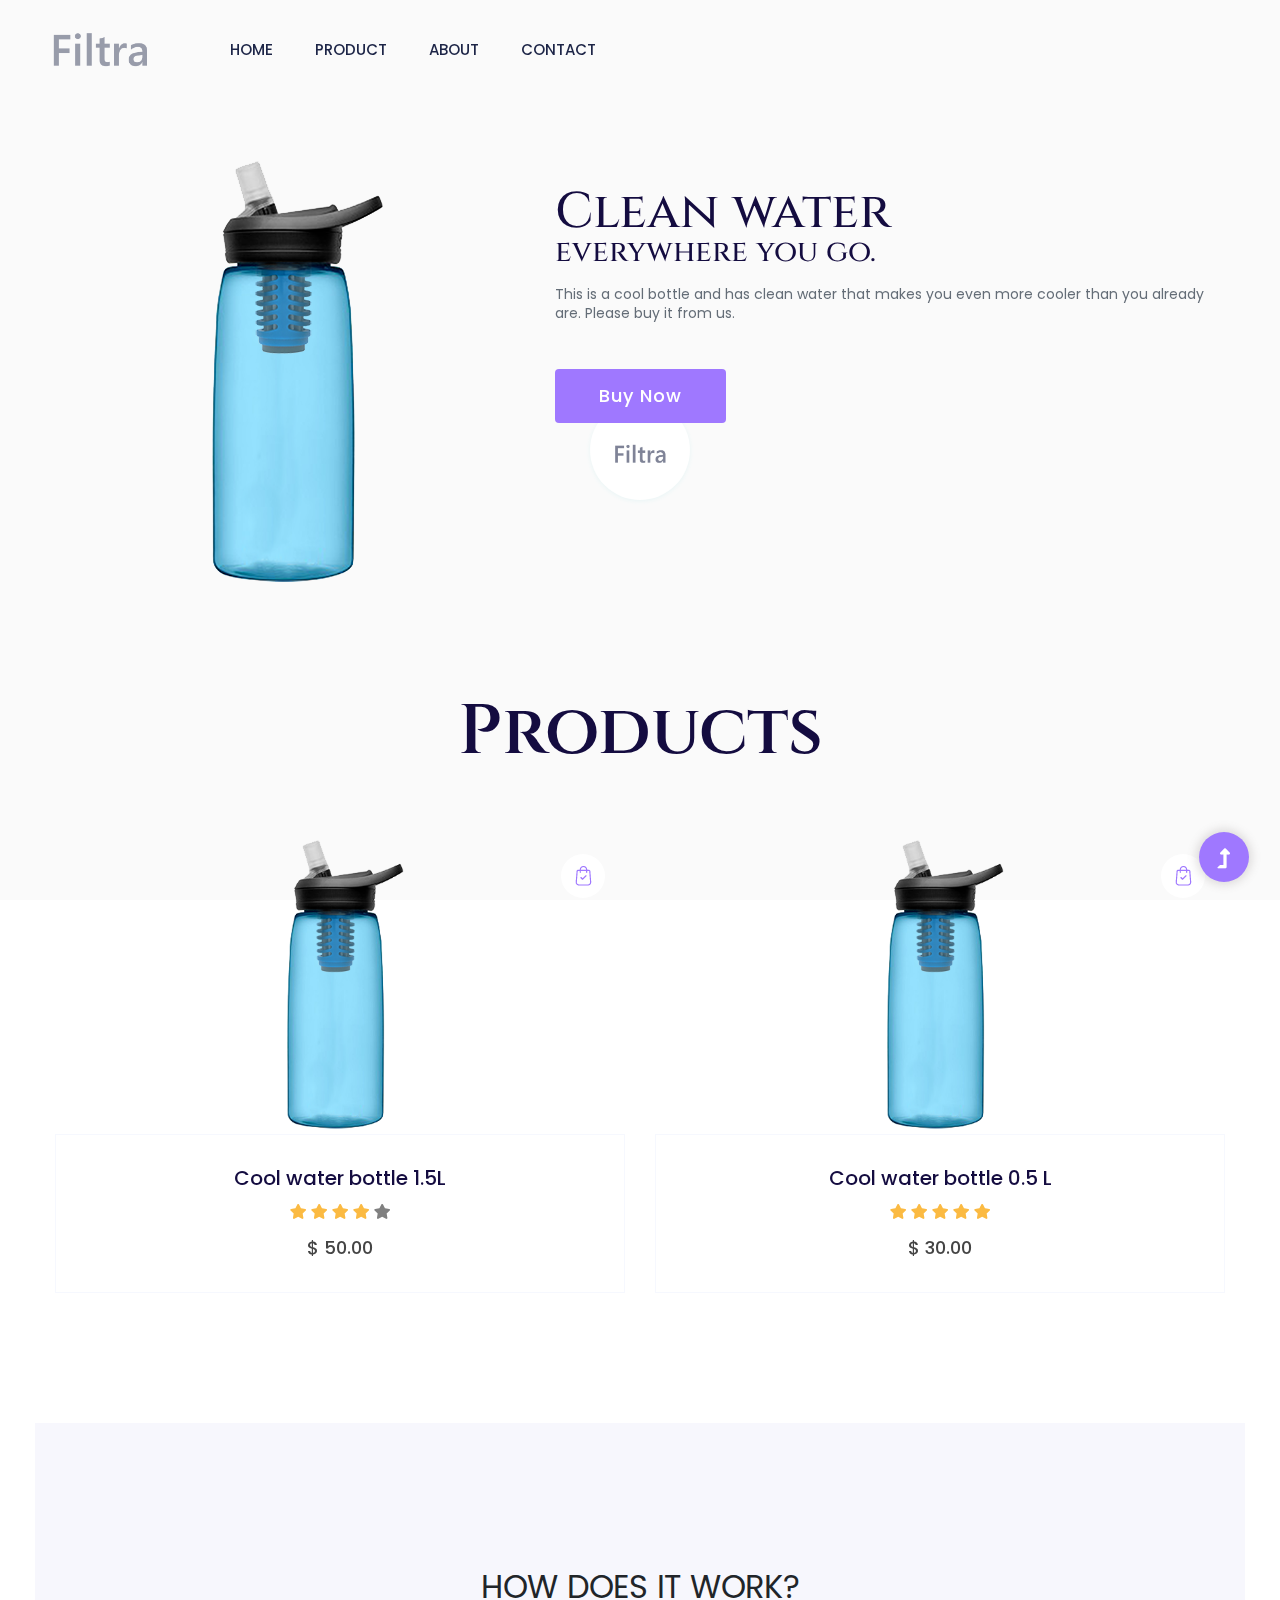
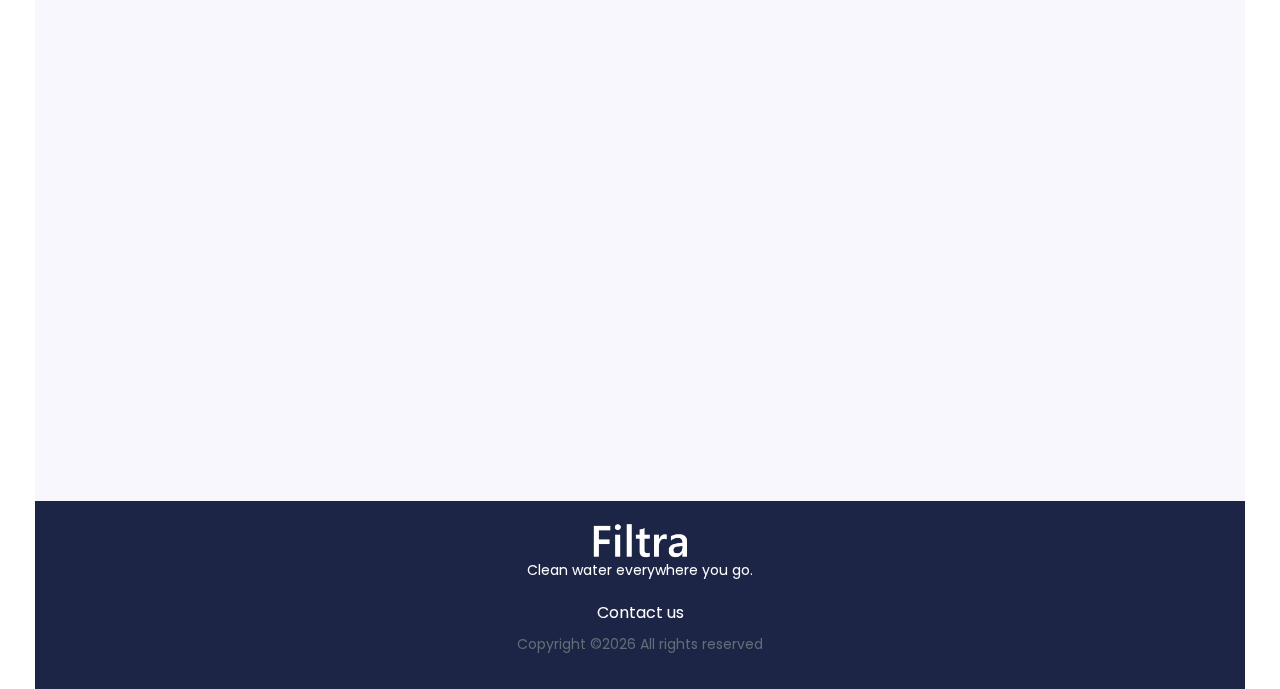
==== commit acd8a9e0: "loading logo" ====
--- a/index.html
+++ b/index.html
@@ -34,7 +34,7 @@
             <div class="preloader-inner position-relative">
                 <div class="preloader-circle"></div>
                 <div class="preloader-img pere-text">
-                    <img src="assets/img/logo/loder.png" alt="">
+                    <img src="assets/img/logo/filtra.png" alt="">
                 </div>
             </div>
         </div>
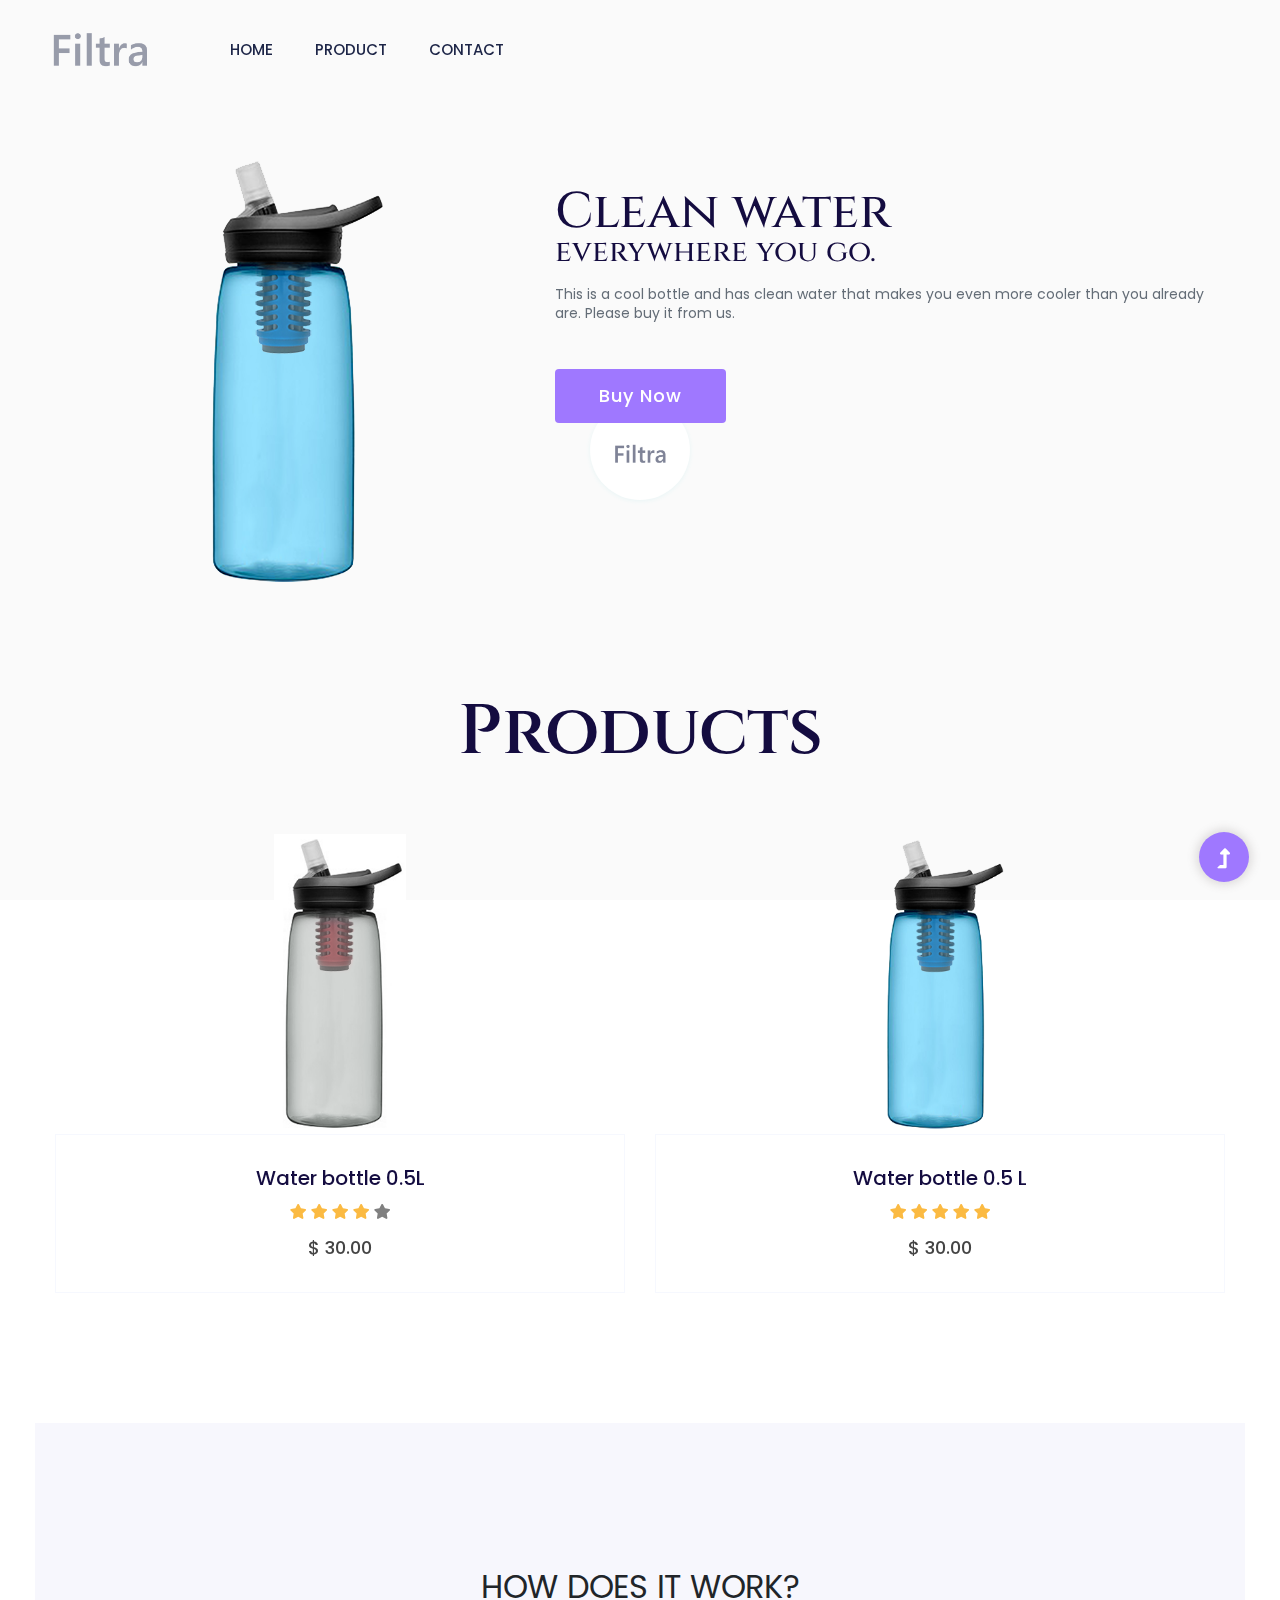
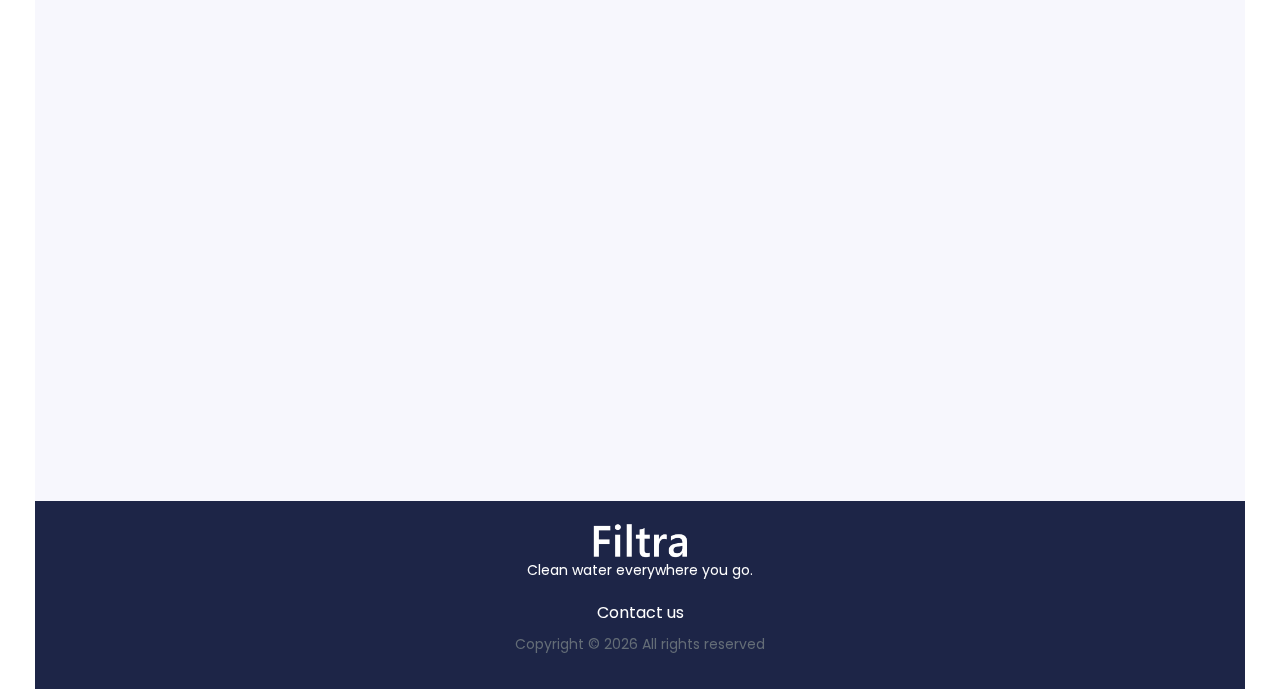
==== commit 49da0ec9: "added new product" ====
--- a/index.html
+++ b/index.html
@@ -1,5 +1,6 @@
 <!doctype html>
 <html class="no-js" lang="zxx">
+
 <head>
     <meta charset="utf-8">
     <meta http-equiv="x-ua-compatible" content="ie=edge">
@@ -27,6 +28,7 @@
     <link rel="stylesheet" href="assets/css/styles.css">
 
 </head>
+
 <body class="full-wrapper">
     <!-- ? Preloader Start -->
     <div id="preloader-active">
@@ -50,19 +52,20 @@
                         <div class="header-left d-flex align-items-center">
                             <!-- Logo -->
                             <div class="logo">
-                                <a href="index.html"><img class="filtra_logo" style="width: 100px;" src="assets/img/logo/filtra.png" alt=""></a>
+                                <a href="index.html"><img class="filtra_logo" style="width: 100px;"
+                                        src="assets/img/logo/filtra.png" alt=""></a>
                             </div>
                             <!-- Main-menu -->
                             <div class="main-menu  d-none d-lg-block">
                                 <nav>
                                     <ul id="navigation">
-                                        <li><a href="index.html">Home</a></li> 
+                                        <li><a href="index.html">Home</a></li>
                                         <li><a href="product_details.html">Product</a></li>
-                                        <li><a href="about.html">About</a></li>
+                                     <!--  <li><a href="about.html">About</a></li> --> 
                                         <li><a href="contact.html">Contact</a></li>
                                     </ul>
                                 </nav>
-                            </div>   
+                            </div>
                         </div>
                         <!-- <div class="header-right1 d-flex align-items-center">
 
@@ -105,7 +108,7 @@
         <div class="container header-container-wide">
             <div class="row ">
                 <div class="col-xl-5 col-lg-4 d-flex  justify-content-center">
-                    <img class="hero-water-bottle-image" src="assets/img/waterbottle.png"/>
+                    <img class="hero-water-bottle-image" src="assets/img/waterbottle.png" />
 
                 </div>
 
@@ -115,209 +118,218 @@
                         <h1>Clean water</h1>
                         <h2>everywhere you go.</h2>
 
-                        <p> This is a cool bottle and has clean water that makes you even more cooler than you already are. Please buy it from us.</p>
-                        
+                        <p> This is a cool bottle and has clean water that makes you even more cooler than you already
+                            are. Please buy it from us.</p>
+
                         <a href="product_details.html" class=" shop-now-btn btn">Buy now</a>
-                        
-                    </div>
-                </div>
-            </div>
-    </div>
-<!--? New Arrival Start -->
-<div class="new-arrival">
-    <div class="container">
-        <!-- Section tittle -->
-        <div class="row justify-content-center">
-            <div class="col-xl-7 col-lg-8 col-md-10">
-                <div class="section-tittle mb-60 text-center wow fadeInUp" data-wow-duration="2s" data-wow-delay=".2s">
-                    <h2>Products </h2>
-                </div>
-            </div>
-        </div>
-        <div class="row">
-            <div class="col-xl-6 col-lg-6 col-md-6 col-sm-6">
-                <div class="single-new-arrival mb-50 text-center wow fadeInUp" data-wow-duration="1s" data-wow-delay=".1s">
-                    <div class="popular-img">
-                        <img class="product-item-image" src="assets/img/waterbottle.png" alt="">
-                        <div class="favorit-items">
-                            <!-- <span class="flaticon-heart"></span> -->
-                            <img src="assets/img/gallery/favorit-card.png" alt="">
-                        </div>
-                    </div>
-                    <div class="popular-caption">
-                        <h3 ><a href="product_details.html" >Cool water bottle 1.5L</a></h3>
-                        <div class="rating mb-10">
-                            <i class="fas fa-star"></i>
-                            <i class="fas fa-star"></i>
-                            <i class="fas fa-star"></i>
-                            <i class="fas fa-star"></i>
-                            <i class="fas fa-star " style="color:  grey;"></i>
-                        </div>
-                        <span >$ 50.00</span>
-                    </div>
-                </div>
-            </div>
-<div class="col-xl-6 col-lg-6 col-md-6 col-sm-6">
-    <div class="single-new-arrival mb-50 text-center wow fadeInUp" data-wow-duration="1s" data-wow-delay=".8s">
-        <div class="popular-img">
-            <img class="product-item-image" src="assets/img/waterbottle.png" alt="">
-            <div class="favorit-items">
-                <!-- <span class="flaticon-heart"></span> -->
-                <img src="assets/img/gallery/favorit-card.png" alt="">
-            </div>
-        </div>
-        <div class="popular-caption">
-         <h3><a href="product_details.html">Cool water bottle 0.5 L</a></h3>
-         <div class="rating mb-10">
-            <i class="fas fa-star"></i>
-            <i class="fas fa-star"></i>
-            <i class="fas fa-star"></i>
-            <i class="fas fa-star"></i>
-            <i class="fas fa-star"></i>
-        </div>
-        <span>$ 30.00</span>
-    </div>
-</div>
-</div>
-</div>
-<!-- Button -->
-
-</div>
-</div>
-<!--? New Arrival End -->
-
-<!-- Popular Locations End -->
-<!--? Services Area Start -->
-
-<div class="categories-area section-padding40 gray-bg">
-    <div class="container-fluid">
-        <div class="stepsTitle">
-            HOW DOES IT WORK?
-        </div>
-        <div class="row">
-            <div class="col-lg-4 col-md-6 col-sm-6">
-                <div class="single-cat mb-50 wow fadeInUp" data-wow-duration="1s" data-wow-delay=".2s">
-                    <div class="cat-icon">
-                        <img class="stepsImage" src="assets/img/steps/s1.png" alt="">
-                    </div>
-                    <div class="cat-cap">
-                        <h5>Collect tap water in the magic bottle</h5>
-                        <p>Put some boring and unsafe tap water into our amazing bottle 😉</p>
-                    </div>
-                </div>
-            </div>
-            <div class="col-lg-4 col-md-6 col-sm-6">
-                <div class="single-cat mb-30 wow fadeInUp" data-wow-duration="1s" data-wow-delay=".4s">
-                    <div class="cat-icon">
-                        <img class="stepsImage"src="assets/img/steps/s2.png" alt="">
-                    </div>
-                    <div class="cat-cap">
-                        <h5>Use the magic straw</h5>
-                        <p>The purifying straw purifies and kills 99.99% of pollutants and bacteria as you drink  💪</p>
-                    </div>
-                </div>
-            </div>
-            <div class="col-lg-4 col-md-6 col-sm-6">
-                <div class="single-cat wow fadeInUp" data-wow-duration="1s" data-wow-delay=".5s">
-                    <div class="cat-icon">
-                        <img class="stepsImage" src="assets/img/steps/s3.png" alt="">
-                    </div>
-                    <div class="cat-cap">
-                        <h5>Drink perfectly safe water</h5>
-                        <p>The state of the art purification method is scientifically proven to be safer than water sachets and bottled water 🤯</p>
-                    </div>
-                </div>
-            </div>
-        </div>
-    </div>
-</div>
-<!--? Services Area End -->
-</main>
-<footer>
-    <div class="container-fluid footer-area footer-style">
-        <div class="col-12 align-items-center d-flex  flex-column justify-content-center">
-                 <!-- logo -->
-                 <div class="footer-logo">
-                  <a href="index.html"><img class="filtra_logo" style="width: 100px;"  src="assets/img/logo/filtra_white.png" alt=""></a>
-              </div>
-              <p class="footer_subtitle">Clean water everywhere you go.</p>
-
-                <a class="footer_link">Contact us</a>
-              
-              <!-- social -->
-              <!--  <div class="footer-social">
+
+                    </div>
+                </div>
+            </div>
+        </div>
+        <!--? New Arrival Start -->
+        <div class="new-arrival">
+            <div class="container">
+                <!-- Section tittle -->
+                <div class="row justify-content-center">
+                    <div class="col-xl-7 col-lg-8 col-md-10">
+                        <div class="section-tittle mb-60 text-center wow fadeInUp" data-wow-duration="2s"
+                            data-wow-delay=".2s">
+                            <h2>Products</h2>
+                        </div>
+                    </div>
+                </div>
+                <div class="row">
+                    <div class="col-xl-6 col-lg-6 col-md-6 col-sm-6">
+                        <div class="single-new-arrival mb-50 text-center wow fadeInUp" data-wow-duration="1s"
+                            data-wow-delay=".1s">
+                            <a href="product_details.html">
+                                <div class="popular-img ">
+                                    <img class="product-item-image" src="assets/img/waterbottle_grey.png" alt="">
+
+                                </div>
+                                <div class="popular-caption">
+                                    <h3>Water bottle 0.5L</h3>
+                                    <div class="rating mb-10">
+                                        <i class="fas fa-star"></i>
+                                        <i class="fas fa-star"></i>
+                                        <i class="fas fa-star"></i>
+                                        <i class="fas fa-star"></i>
+                                        <i class="fas fa-star " style="color:  grey;"></i>
+                                    </div>
+                                    <span>$ 30.00</span>
+                                </div>
+                            </a>
+                        </div>
+                    </div>
+                    <div class="col-xl-6 col-lg-6 col-md-6 col-sm-6">
+                        <div class="single-new-arrival mb-50 text-center wow fadeInUp" data-wow-duration="1s"
+                            data-wow-delay=".8s">
+                            <a href="product_details.html">
+                            <div class="popular-img">
+                                <img class="product-item-image" src="assets/img/waterbottle.png" alt="">
+
+                            </div>
+                            <div class="popular-caption">
+                                <h3>Water bottle 0.5 L</h3>
+                                <div class="rating mb-10">
+                                    <i class="fas fa-star"></i>
+                                    <i class="fas fa-star"></i>
+                                    <i class="fas fa-star"></i>
+                                    <i class="fas fa-star"></i>
+                                    <i class="fas fa-star"></i>
+                                </div>
+                                <span>$ 30.00</span>
+                            </div>
+                        </a>
+                        </div>
+                    </div>
+                </div>
+                <!-- Button -->
+
+            </div>
+        </div>
+        <!--? New Arrival End -->
+
+        <!-- Popular Locations End -->
+        <!--? Services Area Start -->
+
+        <div class="categories-area section-padding40 gray-bg">
+            <div class="container-fluid">
+                <div class="stepsTitle">
+                    HOW DOES IT WORK?
+                </div>
+                <div class="row">
+                    <div class="col-lg-4 col-md-6 col-sm-6">
+                        <div class="single-cat mb-50 wow fadeInUp" data-wow-duration="1s" data-wow-delay=".2s">
+                            <div class="cat-icon">
+                                <img class="stepsImage" src="assets/img/steps/s1.png" alt="">
+                            </div>
+                            <div class="cat-cap">
+                                <h5>Collect tap water in the magic bottle</h5>
+                                <p>Put some boring and unsafe tap water into our amazing bottle 😉</p>
+                            </div>
+                        </div>
+                    </div>
+                    <div class="col-lg-4 col-md-6 col-sm-6">
+                        <div class="single-cat mb-30 wow fadeInUp" data-wow-duration="1s" data-wow-delay=".4s">
+                            <div class="cat-icon">
+                                <img class="stepsImage" src="assets/img/steps/s2.png" alt="">
+                            </div>
+                            <div class="cat-cap">
+                                <h5>Use the magic straw</h5>
+                                <p>The purifying straw purifies and kills 99.99% of pollutants and bacteria as you drink
+                                    💪</p>
+                            </div>
+                        </div>
+                    </div>
+                    <div class="col-lg-4 col-md-6 col-sm-6">
+                        <div class="single-cat wow fadeInUp" data-wow-duration="1s" data-wow-delay=".5s">
+                            <div class="cat-icon">
+                                <img class="stepsImage" src="assets/img/steps/s3.png" alt="">
+                            </div>
+                            <div class="cat-cap">
+                                <h5>Drink perfectly safe water</h5>
+                                <p>The state of the art purification method is scientifically proven to be safer than
+                                    water sachets and bottled water 🤯</p>
+                            </div>
+                        </div>
+                    </div>
+                </div>
+            </div>
+        </div>
+        <!--? Services Area End -->
+    </main>
+    <footer>
+        <div class="container-fluid footer-area footer-style">
+            <div class="col-12 align-items-center d-flex  flex-column justify-content-center">
+                <!-- logo -->
+                <div class="footer-logo">
+                    <a href="index.html"><img class="filtra_logo" style="width: 100px;"
+                            src="assets/img/logo/filtra_white.png" alt=""></a>
+                </div>
+                <p class="footer_subtitle">Clean water everywhere you go.</p>
+
+                <a href="contact.html" class="footer_link">Contact us</a>
+
+                <!-- social -->
+                <!--  <div class="footer-social">
                <a href="#"><i class="fab fa-twitter"></i></a>
                <a href="https://bit.ly/sai4ull"><i class="fab fa-facebook-f"></i></a>
                <a href="#"><i class="fab fa-instagram"></i></a>
            </div> -->
-</div>
-<div class="col-xl-12 ">
-    <div class="footer-copy-right text-center">
-        <p><!-- Link back to Colorlib can't be removed. Template is licensed under CC BY 3.0. -->
-           Copyright &copy;<script>document.write(new Date().getFullYear());</script> All rights reserved 
-           <!-- Link back to Colorlib can't be removed. Template is licensed under CC BY 3.0. --></p>
-       </div>
-   </div>
+            </div>
+            <div class="col-xl-12 ">
+                <div class="footer-copy-right text-center">
+                    <p>
+                        <!-- Link back to Colorlib can't be removed. Template is licensed under CC BY 3.0. -->
+                        Copyright &copy;
+                        <script>document.write(new Date().getFullYear());</script> All rights reserved
+                        <!-- Link back to Colorlib can't be removed. Template is licensed under CC BY 3.0. -->
+                    </p>
+                </div>
+            </div>
+        </div>
+        <!-- Footer Start-->
+
+
+        <!-- Footer End-->
+    </footer>
+    <!--? Search model Begin -->
+    <div class="search-model-box">
+        <div class="h-100 d-flex align-items-center justify-content-center">
+            <div class="search-close-btn">+</div>
+            <form class="search-model-form">
+                <input type="text" id="search-input" placeholder="Searching key.....">
+            </form>
+        </div>
     </div>
-    <!-- Footer Start-->
-
-
-  <!-- Footer End-->
-</footer>
-<!--? Search model Begin -->
-<div class="search-model-box">
-    <div class="h-100 d-flex align-items-center justify-content-center">
-        <div class="search-close-btn">+</div>
-        <form class="search-model-form">
-            <input type="text" id="search-input" placeholder="Searching key.....">
-        </form>
+    <!-- Search model end -->
+    <!-- Scroll Up -->
+    <div id="back-top">
+        <a title="Go to Top" href="#"> <i class="fas fa-level-up-alt"></i></a>
     </div>
-</div>
-<!-- Search model end -->
-<!-- Scroll Up -->
-<div id="back-top" >
-    <a title="Go to Top" href="#"> <i class="fas fa-level-up-alt"></i></a>
-</div>
-
-<!-- JS here -->
-<!-- Jquery, Popper, Bootstrap -->
-<script src="./assets/js/vendor/modernizr-3.5.0.min.js"></script>
-<script src="./assets/js/vendor/jquery-1.12.4.min.js"></script>
-<script src="./assets/js/popper.min.js"></script>
-<script src="./assets/js/bootstrap.min.js"></script>
-
-<!-- Slick-slider , Owl-Carousel ,slick-nav -->
-<script src="./assets/js/owl.carousel.min.js"></script>
-<script src="./assets/js/slick.min.js"></script>
-<script src="./assets/js/jquery.slicknav.min.js"></script>
-
-<!-- One Page, Animated-HeadLin, Date Picker -->
-<script src="./assets/js/wow.min.js"></script>
-<script src="./assets/js/animated.headline.js"></script>
-<script src="./assets/js/jquery.magnific-popup.js"></script>
-<script src="./assets/js/gijgo.min.js"></script>
-
-<!-- Nice-select, sticky,Progress -->
-<script src="./assets/js/jquery.nice-select.min.js"></script>
-<script src="./assets/js/jquery.sticky.js"></script>
-<script src="./assets/js/jquery.barfiller.js"></script>
-
-<!-- counter , waypoint,Hover Direction -->
-<script src="./assets/js/jquery.counterup.min.js"></script>
-<script src="./assets/js/waypoints.min.js"></script>
-<script src="./assets/js/jquery.countdown.min.js"></script>
-<script src="./assets/js/hover-direction-snake.min.js"></script>
-
-<!-- contact js -->
-<script src="./assets/js/contact.js"></script>
-<script src="./assets/js/jquery.form.js"></script>
-<script src="./assets/js/jquery.validate.min.js"></script>
-<script src="./assets/js/mail-script.js"></script>
-<script src="./assets/js/jquery.ajaxchimp.min.js"></script>
-
-<!-- Jquery Plugins, main Jquery -->	
-<script src="./assets/js/plugins.js"></script>
-<script src="./assets/js/main.js"></script>
+
+    <!-- JS here -->
+    <!-- Jquery, Popper, Bootstrap -->
+    <script src="./assets/js/vendor/modernizr-3.5.0.min.js"></script>
+    <script src="./assets/js/vendor/jquery-1.12.4.min.js"></script>
+    <script src="./assets/js/popper.min.js"></script>
+    <script src="./assets/js/bootstrap.min.js"></script>
+
+    <!-- Slick-slider , Owl-Carousel ,slick-nav -->
+    <script src="./assets/js/owl.carousel.min.js"></script>
+    <script src="./assets/js/slick.min.js"></script>
+    <script src="./assets/js/jquery.slicknav.min.js"></script>
+
+    <!-- One Page, Animated-HeadLin, Date Picker -->
+    <script src="./assets/js/wow.min.js"></script>
+    <script src="./assets/js/animated.headline.js"></script>
+    <script src="./assets/js/jquery.magnific-popup.js"></script>
+    <script src="./assets/js/gijgo.min.js"></script>
+
+    <!-- Nice-select, sticky,Progress -->
+    <script src="./assets/js/jquery.nice-select.min.js"></script>
+    <script src="./assets/js/jquery.sticky.js"></script>
+    <script src="./assets/js/jquery.barfiller.js"></script>
+
+    <!-- counter , waypoint,Hover Direction -->
+    <script src="./assets/js/jquery.counterup.min.js"></script>
+    <script src="./assets/js/waypoints.min.js"></script>
+    <script src="./assets/js/jquery.countdown.min.js"></script>
+    <script src="./assets/js/hover-direction-snake.min.js"></script>
+
+    <!-- contact js -->
+    <script src="./assets/js/contact.js"></script>
+    <script src="./assets/js/jquery.form.js"></script>
+    <script src="./assets/js/jquery.validate.min.js"></script>
+    <script src="./assets/js/mail-script.js"></script>
+    <script src="./assets/js/jquery.ajaxchimp.min.js"></script>
+
+    <!-- Jquery Plugins, main Jquery -->
+    <script src="./assets/js/plugins.js"></script>
+    <script src="./assets/js/main.js"></script>
 
 </body>
+
 </html>--- a/assets/css/style.css
+++ b/assets/css/style.css
@@ -1 +1 @@
-@import url("https://fonts.googleapis.com/css2?family=Cinzel:wght@400;700;900&family=Poppins:wght@300;400;500;600;700;800;900&display=swap");.white-bg{background:#ffffff}.gray-bg{background:#f5f5f5}.gray-bg{background:#f7f7fd}.white-bg{background:#fff}.black-bg{background:#16161a}.theme-bg{background:#9F78FF}.brand-bg{background:#f1f4fa}.testimonial-bg{background:#f9fafc}.white-color{color:#fff}.black-color{color:#16161a}.theme-color{color:#9F78FF}.boxed-btn{background:#fff;color:#9F78FF !important;display:inline-block;padding:18px 44px;font-family:"Cinzel",serif;font-size:14px;font-weight:400;border:0;border:1px solid #9F78FF;letter-spacing:3px;text-align:center;color:#9F78FF;text-transform:uppercase;cursor:pointer}.boxed-btn:hover{background:#9F78FF;color:#fff !important;border:1px solid #9F78FF}.boxed-btn:focus{outline:none}.boxed-btn.large-width{width:220px}[data-overlay]{position:relative;background-size:cover;background-repeat:no-repeat;background-position:center center}[data-overlay]::before{position:absolute;left:0;top:0;right:0;bottom:0;content:""}[data-opacity="1"]::before{opacity:0.1}[data-opacity="2"]::before{opacity:0.2}[data-opacity="3"]::before{opacity:0.3}[data-opacity="4"]::before{opacity:0.4}[data-opacity="5"]::before{opacity:0.5}[data-opacity="6"]::before{opacity:0.6}[data-opacity="7"]::before{opacity:0.7}[data-opacity="8"]::before{opacity:0.8}[data-opacity="9"]::before{opacity:0.9}body{font-family:"Poppins",sans-serif;font-weight:normal;font-style:normal;font-size:16px}h1,h2,h3,h4,h5,h6{font-family:"Cinzel",serif;color:#140C40;margin-top:0px;font-style:normal;font-weight:500;text-transform:normal}p{font-family:"Poppins",sans-serif;color:#646D77;font-size:14px;line-height:30px;margin-bottom:15px;font-weight:normal;line-height:1.4}.bg-img-1{background-image:url(../img/slider/slider-img-1.jpg)}.bg-img-2{background-image:url(../img/background-img/bg-img-2.jpg)}.cta-bg-1{background-image:url(../img/background-img/bg-img-3.jpg)}.img{max-width:100%;-webkit-transition:.3s;-moz-transition:.3s;-o-transition:.3s;transition:.3s}.f-left{float:left}.f-right{float:right}.fix{overflow:hidden}.clear{clear:both}a,.button{-webkit-transition:.3s;-moz-transition:.3s;-o-transition:.3s;transition:.3s}a:focus,.button:focus{text-decoration:none;outline:none}a{color:#635c5c}a:hover{color:#fff}a:focus,a:hover,.portfolio-cat a:hover,.footer -menu li a:hover{text-decoration:none}a,button{color:#fff;outline:medium none}button:focus,input:focus,input:focus,textarea,textarea:focus{outline:0}.uppercase{text-transform:uppercase}input:focus::-moz-placeholder{opacity:0;-webkit-transition:.4s;-o-transition:.4s;transition:.4s}.capitalize{text-transform:capitalize}h1 a,h2 a,h3 a,h4 a,h5 a,h6 a{color:inherit}ul{margin:0px;padding:0px}li{list-style:none}hr{border-bottom:1px solid #eceff8;border-top:0 none;margin:30px 0;padding:0}.theme-overlay{position:relative}.theme-overlay::before{background:#1696e7 none repeat scroll 0 0;content:"";height:100%;left:0;opacity:0.6;position:absolute;top:0;width:100%}.overlay2{position:relative;z-index:0}.overlay2::before{position:absolute;content:"";top:0;left:0;width:100%;height:100%;z-index:-1}.overlay2{position:relative;z-index:0}.overlay2::before{position:absolute;content:"";background-color:#2E2200;top:0;left:0;width:100%;height:100%;z-index:-1;opacity:0.5}.section-padding{padding-top:120px;padding-bottom:120px}.separator{border-top:1px solid #f2f2f2}.mb-90{margin-bottom:90px}@media (max-width: 767px){.mb-90{margin-bottom:30px}}@media (min-width: 768px) and (max-width: 991px){.mb-90{margin-bottom:45px}}.owl-carousel .owl-nav div{background:rgba(255,255,255,0.8) none repeat scroll 0 0;height:40px;left:20px;line-height:40px;font-size:22px;color:#646464;opacity:1;visibility:visible;position:absolute;text-align:center;top:50%;transform:translateY(-50%);transition:all 0.3s ease 0s;width:40px}.owl-carousel .owl-nav div.owl-next{left:auto;right:-30px}.owl-carousel .owl-nav div.owl-next i{position:relative;right:0;top:1px}.owl-carousel .owl-nav div.owl-prev i{position:relative;right:1px;top:0px}.owl-carousel:hover .owl-nav div{opacity:1;visibility:visible}.owl-carousel:hover .owl-nav div:hover{color:#fff;background:#ff3500}.btn{background:#9F78FF;text-transform:capitalize;padding:27px 44px;color:#fff;cursor:pointer;font-weight:500;font-size:18px;display:inline-block;line-height:1;-moz-user-select:none;letter-spacing:1px;line-height:0;margin-bottom:0;cursor:pointer;transition:color 0.4s linear;position:relative;z-index:1;border:0;overflow:hidden;margin:0;border-radius:4px}@media (max-width: 575px){.btn{padding:22px 24px;font-size:16px}}.btn::before{content:"";position:absolute;left:0;top:0;width:101%;height:101%;background:#8c6ae4;z-index:1;border-radius:5px;transition:transform 0.5s;transition-timing-function:ease;transform-origin:0 0;transition-timing-function:cubic-bezier(0.5, 1.6, 0.4, 0.7);transform:scaleX(0);border-radius:0px}.btn:hover::before{transform:scaleX(1);color:#fff !important;z-index:-1}.btn.focus,.btn:focus{outline:0;box-shadow:none}.btn.focus,.btn:focus{outline:0;box-shadow:none}.about-btn{padding:28px 52px}.header-btn{padding:18px 43px}.hero-btn{padding:18px 43px}.white-btn{padding:30px 39px;background:#fff;color:#072366 !important}.white-btn::before{background:#9F78FF;color:#fff !important}.black-btn{padding:14px 35px;background:#000;display:inline-block}.black-btn::before{background:#331391}.borders-btn{padding:10px 64px;background:none;border:1px solid #FD8F5F;display:inline-block;color:#FD8F5F;border-radius:30px}.cal-btn i{color:#09cc7f !important;font-size:31px;font-weight:300;margin-right:10px}.cal-btn>p{color:#072366 !important;font-weight:700;font-size:16px;display:inline-block;margin:0 !important;position:relative;top:-7px}.submit-btn2{background:#9F78FF;width:100%;height:60px;padding:10px 20px;border:0;color:#fff;text-transform:capitalize;cursor:pointer;font-size:16px;border-radius:0px}.border-btn{border:1px solid #9F78FF;color:#9F78FF;background:none;border-radius:5px;text-transform:capitalize;padding:17px 42px;-moz-user-select:none;cursor:pointer;display:inline-block;font-size:16px;font-weight:500;letter-spacing:1px;margin-bottom:0;position:relative;transition:color 0.4s linear;position:relative;overflow:hidden;margin:0}.border-btn i{font-size:16px;margin-right:10px;color:#9F78FF;-webkit-transition:.3s;-moz-transition:.3s;-o-transition:.3s;transition:.3s}.border-btn::before{border:1px solid transparent;content:"";position:absolute;left:0;top:0;width:101%;height:101%;background:#9F78FF;z-index:-1;transition:transform 0.5s;transition-timing-function:ease;transform-origin:0 0;transition-timing-function:cubic-bezier(0.5, 1.6, 0.4, 0.7);transform:scaleY(0);border-radius:0}.border-btn:hover::before{transform:scaleY(1);border:1px solid transparent;color:#fff}.section-over1{position:relative;z-index:0}.section-over1::before{position:absolute;content:"";background-color:rgba(29,37,71,0.4);width:100%;height:100%;left:0;top:0;bottom:0;right:0;z-index:-1;background-repeat:no-repeat}.breadcrumb>.active{color:#888}#scrollUp,#back-top{background:#9F78FF;height:50px;width:50px;right:31px;bottom:18px;position:fixed;color:#fff;font-size:20px;text-align:center;border-radius:50%;line-height:48px;border:2px solid transparent;box-shadow:0 0 10px 3px rgba(108,98,98,0.2)}@media (max-width: 575px){#scrollUp,#back-top{right:16px}}#scrollUp a i,#back-top a i{display:block;line-height:50px}#scrollUp:hover{color:#fff}.sticky-bar{left:0;margin:auto;position:fixed;top:0;width:100%;-webkit-box-shadow:0 10px 15px rgba(25,25,25,0.1);box-shadow:0 10px 15px rgba(25,25,25,0.1);z-index:9999;-webkit-animation:300ms ease-in-out 0s normal none 1 running fadeInDown;animation:300ms ease-in-out 0s normal none 1 running fadeInDown;-webkit-box-shadow:0 10px 15px rgba(25,25,25,0.1);background:#fff}.mt-5{margin-top:5px}.mt-10{margin-top:10px}.mt-15{margin-top:15px}.mt-20{margin-top:20px}.mt-25{margin-top:25px}.mt-30{margin-top:30px}.mt-35{margin-top:35px}.mt-40{margin-top:40px}.mt-45{margin-top:45px}.mt-50{margin-top:50px}.mt-55{margin-top:55px}.mt-60{margin-top:60px}.mt-65{margin-top:65px}.mt-70{margin-top:70px}.mt-75{margin-top:75px}.mt-80{margin-top:80px}.mt-85{margin-top:85px}.mt-90{margin-top:90px}.mt-95{margin-top:95px}.mt-100{margin-top:100px}.mt-105{margin-top:105px}.mt-110{margin-top:110px}.mt-115{margin-top:115px}.mt-120{margin-top:120px}.mt-125{margin-top:125px}.mt-130{margin-top:130px}.mt-135{margin-top:135px}.mt-140{margin-top:140px}.mt-145{margin-top:145px}.mt-150{margin-top:150px}.mt-155{margin-top:155px}.mt-160{margin-top:160px}.mt-165{margin-top:165px}.mt-170{margin-top:170px}.mt-175{margin-top:175px}.mt-180{margin-top:180px}.mt-185{margin-top:185px}.mt-190{margin-top:190px}.mt-195{margin-top:195px}.mt-200{margin-top:200px}.mb-5{margin-bottom:5px}.mb-10{margin-bottom:10px}.mb-15{margin-bottom:15px}.mb-20{margin-bottom:20px}.mb-25{margin-bottom:25px}.mb-30{margin-bottom:30px}.mb-35{margin-bottom:35px}.mb-40{margin-bottom:40px}.mb-45{margin-bottom:45px}.mb-50{margin-bottom:50px}.mb-55{margin-bottom:55px}.mb-60{margin-bottom:60px}.mb-65{margin-bottom:65px}.mb-70{margin-bottom:70px}.mb-75{margin-bottom:75px}.mb-80{margin-bottom:80px}.mb-85{margin-bottom:85px}.mb-90{margin-bottom:90px}.mb-95{margin-bottom:95px}.mb-100{margin-bottom:100px}.mb-105{margin-bottom:105px}.mb-110{margin-bottom:110px}.mb-115{margin-bottom:115px}.mb-120{margin-bottom:120px}.mb-125{margin-bottom:125px}.mb-130{margin-bottom:130px}.mb-135{margin-bottom:135px}.mb-140{margin-bottom:140px}.mb-145{margin-bottom:145px}.mb-150{margin-bottom:150px}.mb-155{margin-bottom:155px}.mb-160{margin-bottom:160px}.mb-165{margin-bottom:165px}.mb-170{margin-bottom:170px}.mb-175{margin-bottom:175px}.mb-180{margin-bottom:180px}.mb-185{margin-bottom:185px}.mb-190{margin-bottom:190px}.mb-195{margin-bottom:195px}.mb-200{margin-bottom:200px}.ml-5{margin-left:5px}.ml-10{margin-left:10px}.ml-15{margin-left:15px}.ml-20{margin-left:20px}.ml-25{margin-left:25px}.ml-30{margin-left:30px}.ml-35{margin-left:35px}.ml-40{margin-left:40px}.ml-45{margin-left:45px}.ml-50{margin-left:50px}.ml-55{margin-left:55px}.ml-60{margin-left:60px}.ml-65{margin-left:65px}.ml-70{margin-left:70px}.ml-75{margin-left:75px}.ml-80{margin-left:80px}.ml-85{margin-left:85px}.ml-90{margin-left:90px}.ml-95{margin-left:95px}.ml-100{margin-left:100px}.ml-105{margin-left:105px}.ml-110{margin-left:110px}.ml-115{margin-left:115px}.ml-120{margin-left:120px}.ml-125{margin-left:125px}.ml-130{margin-left:130px}.ml-135{margin-left:135px}.ml-140{margin-left:140px}.ml-145{margin-left:145px}.ml-150{margin-left:150px}.ml-155{margin-left:155px}.ml-160{margin-left:160px}.ml-165{margin-left:165px}.ml-170{margin-left:170px}.ml-175{margin-left:175px}.ml-180{margin-left:180px}.ml-185{margin-left:185px}.ml-190{margin-left:190px}.ml-195{margin-left:195px}.ml-200{margin-left:200px}.mr-5{margin-right:5px}.mr-10{margin-right:10px}.mr-15{margin-right:15px}.mr-20{margin-right:20px}.mr-25{margin-right:25px}.mr-30{margin-right:30px}.mr-35{margin-right:35px}.mr-40{margin-right:40px}.mr-45{margin-right:45px}.mr-50{margin-right:50px}.mr-55{margin-right:55px}.mr-60{margin-right:60px}.mr-65{margin-right:65px}.mr-70{margin-right:70px}.mr-75{margin-right:75px}.mr-80{margin-right:80px}.mr-85{margin-right:85px}.mr-90{margin-right:90px}.mr-95{margin-right:95px}.mr-100{margin-right:100px}.mr-105{margin-right:105px}.mr-110{margin-right:110px}.mr-115{margin-right:115px}.mr-120{margin-right:120px}.mr-125{margin-right:125px}.mr-130{margin-right:130px}.mr-135{margin-right:135px}.mr-140{margin-right:140px}.mr-145{margin-right:145px}.mr-150{margin-right:150px}.mr-155{margin-right:155px}.mr-160{margin-right:160px}.mr-165{margin-right:165px}.mr-170{margin-right:170px}.mr-175{margin-right:175px}.mr-180{margin-right:180px}.mr-185{margin-right:185px}.mr-190{margin-right:190px}.mr-195{margin-right:195px}.mr-200{margin-right:200px}.pt-5{padding-top:5px}.pt-10{padding-top:10px}.pt-15{padding-top:15px}.pt-20{padding-top:20px}.pt-25{padding-top:25px}.pt-30{padding-top:30px}.pt-35{padding-top:35px}.pt-40{padding-top:40px}.pt-45{padding-top:45px}.pt-50{padding-top:50px}.pt-55{padding-top:55px}.pt-60{padding-top:60px}.pt-65{padding-top:65px}.pt-70{padding-top:70px}.pt-75{padding-top:75px}.pt-80{padding-top:80px}.pt-85{padding-top:85px}.pt-90{padding-top:90px}.pt-95{padding-top:95px}.pt-100{padding-top:100px}.pt-105{padding-top:105px}.pt-110{padding-top:110px}.pt-115{padding-top:115px}.pt-120{padding-top:120px}.pt-125{padding-top:125px}.pt-130{padding-top:130px}.pt-135{padding-top:135px}.pt-140{padding-top:140px}.pt-145{padding-top:145px}.pt-150{padding-top:150px}.pt-155{padding-top:155px}.pt-160{padding-top:160px}.pt-165{padding-top:165px}.pt-170{padding-top:170px}.pt-175{padding-top:175px}.pt-180{padding-top:180px}.pt-185{padding-top:185px}.pt-190{padding-top:190px}.pt-195{padding-top:195px}.pt-200{padding-top:200px}.pt-260{padding-top:260px}.pb-5{padding-bottom:5px}.pb-10{padding-bottom:10px}.pb-15{padding-bottom:15px}.pb-20{padding-bottom:20px}.pb-25{padding-bottom:25px}.pb-30{padding-bottom:30px}.pb-35{padding-bottom:35px}.pb-40{padding-bottom:40px}.pb-45{padding-bottom:45px}.pb-50{padding-bottom:50px}.pb-55{padding-bottom:55px}.pb-60{padding-bottom:60px}.pb-65{padding-bottom:65px}.pb-70{padding-bottom:70px}.pb-75{padding-bottom:75px}.pb-80{padding-bottom:80px}.pb-85{padding-bottom:85px}.pb-90{padding-bottom:90px}.pb-95{padding-bottom:95px}.pb-100{padding-bottom:100px}.pb-105{padding-bottom:105px}.pb-110{padding-bottom:110px}.pb-115{padding-bottom:115px}.pb-120{padding-bottom:120px}.pb-125{padding-bottom:125px}.pb-130{padding-bottom:130px}.pb-135{padding-bottom:135px}.pb-140{padding-bottom:140px}.pb-145{padding-bottom:145px}.pb-150{padding-bottom:150px}.pb-155{padding-bottom:155px}.pb-160{padding-bottom:160px}.pb-165{padding-bottom:165px}.pb-170{padding-bottom:170px}.pb-175{padding-bottom:175px}.pb-180{padding-bottom:180px}.pb-185{padding-bottom:185px}.pb-190{padding-bottom:190px}.pb-195{padding-bottom:195px}.pb-200{padding-bottom:200px}.pl-5{padding-left:5px}.pl-10{padding-left:10px}.pl-15{padding-left:15px}.pl-20{padding-left:20px}.pl-25{padding-left:25px}.pl-30{padding-left:30px}.pl-35{padding-left:35px}.pl-40{padding-left:40px}.pl-45{padding-left:45px}.pl-50{padding-left:50px}.pl-55{padding-left:55px}.pl-60{padding-left:60px}.pl-65{padding-left:65px}.pl-70{padding-left:70px}.pl-75{padding-left:75px}.pl-80{padding-left:80px}.pl-85{padding-left:85px}.pl-90{padding-left:90px}.pl-95{padding-left:95px}.pl-100{padding-left:100px}.pl-105{padding-left:105px}.pl-110{padding-left:110px}.pl-115{padding-left:115px}.pl-120{padding-left:120px}.pl-125{padding-left:125px}.pl-130{padding-left:130px}.pl-135{padding-left:135px}.pl-140{padding-left:140px}.pl-145{padding-left:145px}.pl-150{padding-left:150px}.pl-155{padding-left:155px}.pl-160{padding-left:160px}.pl-165{padding-left:165px}.pl-170{padding-left:170px}.pl-175{padding-left:175px}.pl-180{padding-left:180px}.pl-185{padding-left:185px}.pl-190{padding-left:190px}.pl-195{padding-left:195px}.pl-200{padding-left:200px}.pr-5{padding-right:5px}.pr-10{padding-right:10px}.pr-15{padding-right:15px}.pr-20{padding-right:20px}.pr-25{padding-right:25px}.pr-30{padding-right:30px}.pr-35{padding-right:35px}.pr-40{padding-right:40px}.pr-45{padding-right:45px}.pr-50{padding-right:50px}.pr-55{padding-right:55px}.pr-60{padding-right:60px}.pr-65{padding-right:65px}.pr-70{padding-right:70px}.pr-75{padding-right:75px}.pr-80{padding-right:80px}.pr-85{padding-right:85px}.pr-90{padding-right:90px}.pr-95{padding-right:95px}.pr-100{padding-right:100px}.pr-105{padding-right:105px}.pr-110{padding-right:110px}.pr-115{padding-right:115px}.pr-120{padding-right:120px}.pr-125{padding-right:125px}.pr-130{padding-right:130px}.pr-135{padding-right:135px}.pr-140{padding-right:140px}.pr-145{padding-right:145px}.pr-150{padding-right:150px}.pr-155{padding-right:155px}.pr-160{padding-right:160px}.pr-165{padding-right:165px}.pr-170{padding-right:170px}.pr-175{padding-right:175px}.pr-180{padding-right:180px}.pr-185{padding-right:185px}.pr-190{padding-right:190px}.pr-195{padding-right:195px}.pr-200{padding-right:200px}.bounce-animate{animation-name:float-bob;animation-duration:2s;animation-iteration-count:infinite;-moz-animation-name:float-bob;-moz-animation-duration:2s;-moz-animation-iteration-count:infinite;-moz-animation-timing-function:linear;-ms-animation-name:float-bob;-ms-animation-duration:2s;-ms-animation-iteration-count:infinite;-ms-animation-timing-function:linear;-o-animation-name:float-bob;-o-animation-duration:2s;-o-animation-iteration-count:infinite;-o-animation-timing-function:linear}@-webkit-keyframes float-bob{0%{-webkit-transform:translateY(-20px);transform:translateY(-20px)}50%{-webkit-transform:translateY(-10px);transform:translateY(-10px)}100%{-webkit-transform:translateY(-20px);transform:translateY(-20px)}}.heartbeat{animation:heartbeat 1s infinite alternate}@-webkit-keyframes heartbeat{to{-webkit-transform:scale(1.03);transform:scale(1.03)}}.rotateme{-webkit-animation-name:rotateme;animation-name:rotateme;-webkit-animation-duration:30s;animation-duration:30s;-webkit-animation-iteration-count:infinite;animation-iteration-count:infinite;-webkit-animation-timing-function:linear;animation-timing-function:linear}@keyframes rotateme{from{-webkit-transform:rotate(0deg);transform:rotate(0deg)}to{-webkit-transform:rotate(360deg);transform:rotate(360deg)}}@-webkit-keyframes rotateme{from{-webkit-transform:rotate(0deg)}to{-webkit-transform:rotate(360deg)}}.preloader{background-color:#f7f7f7;width:100%;height:100%;position:fixed;top:0;left:0;right:0;bottom:0;z-index:999999;-webkit-transition:.6s;-o-transition:.6s;transition:.6s;margin:0 auto}.preloader .preloader-circle{width:100px;height:100px;position:relative;border-style:solid;border-width:1px;border-top-color:#9F78FF;border-bottom-color:transparent;border-left-color:transparent;border-right-color:transparent;z-index:10;border-radius:50%;-webkit-box-shadow:0 1px 5px 0 rgba(35,181,185,0.15);box-shadow:0 1px 5px 0 rgba(35,181,185,0.15);background-color:#fff;-webkit-animation:zoom 2000ms infinite ease;animation:zoom 2000ms infinite ease;-webkit-transition:.6s;-o-transition:.6s;transition:.6s}.preloader .preloader-circle2{border-top-color:#0078ff}.preloader .preloader-img{position:absolute;top:50%;z-index:200;left:0;right:0;margin:0 auto;text-align:center;display:inline-block;-webkit-transform:translateY(-50%);-ms-transform:translateY(-50%);transform:translateY(-50%);padding-top:6px;-webkit-transition:.6s;-o-transition:.6s;transition:.6s}.preloader .preloader-img img{max-width:55px}.preloader .pere-text strong{font-weight:800;color:#dca73a;text-transform:uppercase}@-webkit-keyframes zoom{0%{-webkit-transform:rotate(0deg);transform:rotate(0deg);-webkit-transition:.6s;-o-transition:.6s;transition:.6s}100%{-webkit-transform:rotate(360deg);transform:rotate(360deg);-webkit-transition:.6s;-o-transition:.6s;transition:.6s}}@keyframes zoom{0%{-webkit-transform:rotate(0deg);transform:rotate(0deg);-webkit-transition:.6s;-o-transition:.6s;transition:.6s}100%{-webkit-transform:rotate(360deg);transform:rotate(360deg);-webkit-transition:.6s;-o-transition:.6s;transition:.6s}}.slick-initialized .slick-slide{outline:0}.section-padding2{padding-top:200px;padding-bottom:200px}@media only screen and (min-width: 1200px) and (max-width: 1600px){.section-padding2{padding-top:200px;padding-bottom:200px}}@media only screen and (min-width: 992px) and (max-width: 1199px){.section-padding2{padding-top:200px;padding-bottom:200px}}@media only screen and (min-width: 768px) and (max-width: 991px){.section-padding2{padding-top:100px;padding-bottom:100px}}@media only screen and (min-width: 576px) and (max-width: 767px){.section-padding2{padding-top:70px;padding-bottom:70px}}@media (max-width: 575px){.section-padding2{padding-top:70px;padding-bottom:70px}}.pb-bottom{padding-bottom:100px}@media only screen and (min-width: 768px) and (max-width: 991px){.pb-bottom{padding-bottom:50px}}@media only screen and (min-width: 576px) and (max-width: 767px){.pb-bottom{padding-bottom:10px}}@media (max-width: 575px){.pb-bottom{padding-bottom:10px}}.pt-top{padding-top:160px}@media only screen and (min-width: 768px) and (max-width: 991px){.pt-top{padding-top:70px}}@media only screen and (min-width: 576px) and (max-width: 767px){.pt-top{padding-top:70px}}@media (max-width: 575px){.pt-top{padding-top:70px}}.w-padding2{padding:80px 30px}@media (max-width: 575px){.w-padding2{padding:70px 20px}}.testimonial-padding{padding-top:190px;padding-bottom:90px}@media only screen and (min-width: 768px) and (max-width: 991px){.testimonial-padding{padding-top:100px;padding-bottom:60px}}@media only screen and (min-width: 576px) and (max-width: 767px){.testimonial-padding{padding-top:60px;padding-bottom:99px}}@media (max-width: 575px){.testimonial-padding{padding-top:60px;padding-bottom:99px}}.w-padding{padding-top:100px;padding-bottom:95px}@media only screen and (min-width: 576px) and (max-width: 767px){.w-padding{padding-top:70px;padding-bottom:70px}}@media (max-width: 575px){.w-padding{padding-top:70px;padding-bottom:70px}}.section-padding30{padding-top:195px;padding-bottom:180px}@media only screen and (min-width: 992px) and (max-width: 1199px){.section-padding30{padding-top:150px;padding-bottom:140px}}@media only screen and (min-width: 768px) and (max-width: 991px){.section-padding30{padding-top:100px;padding-bottom:70px}}@media only screen and (min-width: 576px) and (max-width: 767px){.section-padding30{padding-top:65px;padding-bottom:70px}}@media (max-width: 575px){.section-padding30{padding-top:65px;padding-bottom:70px}}.section-padding40{padding-top:140px;padding-bottom:130px}@media only screen and (min-width: 768px) and (max-width: 991px){.section-padding40{padding-top:100px;padding-bottom:70px}}@media only screen and (min-width: 576px) and (max-width: 767px){.section-padding40{padding-top:65px;padding-bottom:70px}}@media (max-width: 575px){.section-padding40{padding-top:65px;padding-bottom:70px}}.services-padding{padding-top:145px;padding-bottom:170px}@media only screen and (min-width: 992px) and (max-width: 1199px){.services-padding{padding-top:145px;padding-bottom:170px}}@media only screen and (min-width: 768px) and (max-width: 991px){.services-padding{padding-top:100px;padding-bottom:70px}}@media only screen and (min-width: 576px) and (max-width: 767px){.services-padding{padding-top:65px;padding-bottom:70px}}@media (max-width: 575px){.services-padding{padding-top:65px;padding-bottom:70px}}.section-paddingt30{padding-top:195px;padding-bottom:90px}@media only screen and (min-width: 992px) and (max-width: 1199px){.section-paddingt30{padding-top:150px;padding-bottom:90px}}@media only screen and (min-width: 768px) and (max-width: 991px){.section-paddingt30{padding-top:100px;padding-bottom:40px}}@media only screen and (min-width: 576px) and (max-width: 767px){.section-paddingt30{padding-top:65px;padding-bottom:10px}}@media (max-width: 575px){.section-paddingt30{padding-top:65px;padding-bottom:10px}}.section-padding3{padding-top:150px;padding-bottom:0}@media only screen and (min-width: 992px) and (max-width: 1199px){.section-padding3{padding-top:150px;padding-bottom:0}}@media only screen and (min-width: 768px) and (max-width: 991px){.section-padding3{padding-top:60px;padding-bottom:0}}@media only screen and (min-width: 576px) and (max-width: 767px){.section-padding3{padding-top:60px;padding-bottom:0}}@media (max-width: 575px){.section-padding3{padding-top:60px;padding-bottom:0}}.footer-padding{padding-top:105px;padding-bottom:50px}@media only screen and (min-width: 768px) and (max-width: 991px){.footer-padding{padding-top:100px;padding-bottom:70px}}@media only screen and (min-width: 576px) and (max-width: 767px){.footer-padding{padding-top:80px;padding-bottom:0px}}@media (max-width: 575px){.footer-padding{padding-top:80px;padding-bottom:0px}}@media only screen and (min-width: 576px) and (max-width: 767px){.section-tittle{margin-bottom:50px}}.section-tittle p{color:#1D2547;font-size:16px;font-weight:400}.section-tittle p.pera{color:#646D77;font-size:20px;font-weight:400;line-height:1.7;padding-top:20px}.section-tittle>span{color:#140C40;font-size:20px;font-weight:400;margin-bottom:22px;text-transform:capitalize;display:inline-block;letter-spacing:0.05em}@media (max-width: 575px){.section-tittle>span{font-size:14px;padding-left:0px;text-align:left}}.section-tittle h2{font-size:70px;display:block;font-weight:600;line-height:1.2;margin-bottom:4px}@media only screen and (min-width: 992px) and (max-width: 1199px){.section-tittle h2{font-size:50px}}@media only screen and (min-width: 576px) and (max-width: 767px){.section-tittle h2{font-size:50px}}@media (max-width: 575px){.section-tittle h2{font-size:35px}}.section-tittle2 p{color:rgba(255,255,255,0.6)}.section-tittle2 h2{color:#fff}.small-tittle h2{font-family:"Poppins",sans-serif}.section-bg{background-size:cover;background-repeat:no-repeat;background-position:center center;background-attachment:fixed}.section-bg2{background-size:cover;background-position:center;background-repeat:no-repeat}.white-bg{background:#ffffff}.gray-bg{background:#f5f5f5}.gray-bg{background:#f7f7fd}.white-bg{background:#fff}.black-bg{background:#16161a}.theme-bg{background:#9F78FF}.brand-bg{background:#f1f4fa}.testimonial-bg{background:#f9fafc}.white-color{color:#fff}.black-color{color:#16161a}.theme-color{color:#9F78FF}@media only screen and (min-width: 768px) and (max-width: 991px){.header-area .main-header{padding:20px 0px}}@media only screen and (min-width: 576px) and (max-width: 767px){.header-area .main-header{padding:20px 0}}@media (max-width: 575px){.header-area .main-header{padding:20px 0}}.header-area .menu-wrapper{display:flex;align-content:center;justify-content:space-between;flex-wrap:wrap;align-items:center}.header-area .menu-wrapper .main-menu{margin-left:61px}@media only screen and (min-width: 992px) and (max-width: 1199px){.header-area .menu-wrapper .main-menu{margin-left:46px}}.header-area .menu-wrapper .main-menu ul li{display:inline-block;position:relative;z-index:1}.header-area .menu-wrapper .main-menu ul li a{color:#1D2547;font-weight:500;padding:39px 19px;display:block;font-size:15px;font-family:"Poppins",sans-serif;-webkit-transition:.3s;-moz-transition:.3s;-o-transition:.3s;transition:.3s;text-transform:uppercase}@media only screen and (min-width: 992px) and (max-width: 1199px){.header-area .menu-wrapper .main-menu ul li a{padding:39px 9px}}.header-area .menu-wrapper .main-menu ul li:hover>a{color:#9F78FF}.header-area .menu-wrapper .main-menu ul li:hover>ul.submenu{visibility:visible;opacity:1;top:100%}.header-area .menu-wrapper .main-menu ul li:hover>ul.submenu::before{top:-8px}.header-area .menu-wrapper .main-menu ul ul.submenu{position:absolute;width:170px;background:#fff;left:0;top:90%;visibility:hidden;opacity:0;box-shadow:0 0 10px 3px rgba(0,0,0,0.05);padding:17px 0;border-top:3px solid #9F78FF;-webkit-transition:.3s;-moz-transition:.3s;-o-transition:.3s;transition:.3s;border-radius:5px 5px 0 0}.header-area .menu-wrapper .main-menu ul ul.submenu>li{margin-left:7px;display:block}.header-area .menu-wrapper .main-menu ul ul.submenu>li>a{padding:6px 10px !important;font-size:16px;text-transform:capitalize}.header-area .menu-wrapper .main-menu ul ul.submenu>li>a:hover{padding-left:13px !important}.header-area .menu-wrapper .main-menu ul ul.submenu::before{border-style:solid;border-width:0 6px 6px 6px;border-color:transparent transparent #9F78FF transparent;content:"";top:-5px;left:13%;position:absolute;transition:.3s;z-index:-1;overflow:hidden;-webkit-transition:.3s;-moz-transition:.3s;-o-transition:.3s;transition:.3s}.header-sticky.sticky-bar{background:#fff;padding:0 35px}@media only screen and (min-width: 992px) and (max-width: 1199px){.header-sticky.sticky-bar{padding:0px 15px}}@media only screen and (min-width: 768px) and (max-width: 991px){.header-sticky.sticky-bar{padding:20px 0}}@media only screen and (min-width: 576px) and (max-width: 767px){.header-sticky.sticky-bar{padding:20px 0}}@media (max-width: 575px){.header-sticky.sticky-bar{padding:20px 0}}.header-sticky.sticky-bar.sticky .main-menu ul li a{padding:20px 20px !important}@media only screen and (min-width: 768px) and (max-width: 991px){.header-sticky.sticky-bar.sticky{padding:15px 0px}}@media only screen and (min-width: 576px) and (max-width: 767px){.header-sticky.sticky-bar.sticky{padding:15px 0px}}@media (max-width: 575px){.header-sticky.sticky-bar.sticky{padding:15px 0px}}.mobile_menu{position:absolute;right:0px;width:100%;z-index:99}.mobile_menu .slicknav_menu{background:transparent;margin-top:0px !important}.mobile_menu .slicknav_menu .slicknav_btn{top:-33px}@media (max-width: 575px){.mobile_menu .slicknav_menu .slicknav_btn{top:-25px}}@media only screen and (min-width: 576px) and (max-width: 767px){.mobile_menu .slicknav_menu .slicknav_btn{top:-25px}}.mobile_menu .slicknav_menu .slicknav_btn .slicknav_icon-bar{background-color:#9F78FF !important;height:3px;margin:6px 0;width:33px}.mobile_menu .slicknav_menu .slicknav_nav{margin-top:14px !important}.mobile_menu .slicknav_menu .slicknav_nav a:hover{background:transparent;color:#9F78FF}.mobile_menu .slicknav_menu .slicknav_nav a{font-size:15px;padding:7px 10px}.mobile_menu .slicknav_menu .slicknav_nav .slicknav_item a{padding:0 !important}@media only screen and (min-width: 768px) and (max-width: 991px){.header-right1{margin-right:70px}}.header-right1 .header-social{margin-right:20px}@media (max-width: 575px){.header-right1 .header-social{margin-right:0px}}.header-right1 .header-social a{color:#1D2547;width:40px;height:40px;border-radius:50%;font-size:14px;line-height:40px;display:inline-block;text-align:center;margin-right:8px;border:1px solid rgba(29,37,71,0.12)}@media only screen and (min-width: 576px) and (max-width: 767px){.header-right1 .header-social a{color:#fff;border:1px solid #fff}}@media (max-width: 575px){.header-right1 .header-social a{color:#fff;border:1px solid #fff}}.header-right1 .header-social a:hover{color:#9F78FF}.header-right1 .header-social a:hover i{transform:rotateY(180deg);-webkit-transform:rotateY(180deg);-moz-transform:rotateY(180deg);-ms-transform:rotateY(180deg);-o-transform:rotateY(180deg)}.header-right1 .header-social a i{display:inline-block;-webkit-transition:.4s;-moz-transition:.4s;-o-transition:.4s;transition:.4s;transform:rotateY(0deg);-webkit-transform:rotateY(0deg);-moz-transform:rotateY(0deg);-ms-transform:rotateY(0deg);-o-transform:rotateY(0deg)}.header-right1 .search ul{display:inline-block}@media (max-width: 575px){.header-right1 .search ul li{margin-right:7px}}.header-right1 .search ul li .nav-search i{color:#1D2547;font-size:18px;cursor:pointer;padding:12px 12px;float:right;background:#F6F8FE;border-radius:50%}.header-right1 .card-stor{background:#9F78FF;padding:8px 20px;border-radius:30px;cursor:pointer}.header-right1 .card-stor img{width:16px;height:18px}.header-right1 .card-stor span{color:#fff;font-size:14px;top:2px;font-weight:300}.header-right2{position:absolute}@media only screen and (min-width: 576px) and (max-width: 767px){.header-right2{position:absolute;top:15px;z-index:2;right:13px}}@media (max-width: 575px){.header-right2{position:absolute;top:15px;z-index:2;right:13px}}.header-right2 .header-social{margin-right:20px}@media (max-width: 575px){.header-right2 .header-social{margin-right:0px}}.header-right2 .header-social a{color:#1D2547;width:40px;height:40px;border-radius:50%;font-size:14px;line-height:40px;display:inline-block;text-align:center;margin-right:8px;border:1px solid rgba(29,37,71,0.12)}@media only screen and (min-width: 576px) and (max-width: 767px){.header-right2 .header-social a{color:#fff;border:1px solid #fff}}@media (max-width: 575px){.header-right2 .header-social a{color:#fff;border:1px solid #fff;margin-right:4px}}.header-right2 .header-social a:hover{color:#9F78FF}.header-right2 .header-social a:hover i{transform:rotateY(180deg);-webkit-transform:rotateY(180deg);-moz-transform:rotateY(180deg);-ms-transform:rotateY(180deg);-o-transform:rotateY(180deg)}.header-right2 .header-social a i{display:inline-block;-webkit-transition:.4s;-moz-transition:.4s;-o-transition:.4s;transition:.4s;transform:rotateY(0deg);-webkit-transform:rotateY(0deg);-moz-transform:rotateY(0deg);-ms-transform:rotateY(0deg);-o-transform:rotateY(0deg)}.header-right2 .search ul{display:inline-block}@media (max-width: 575px){.header-right2 .search ul li{margin-right:7px}}.header-right2 .search ul li .nav-search i{color:#1D2547;font-size:18px;cursor:pointer;padding:12px 12px;float:right;background:#F6F8FE;border-radius:50%}.header-right2 .card-stor{background:#9F78FF;padding:8px 20px;border-radius:30px;cursor:pointer}.header-right2 .card-stor img{width:16px;height:18px}.header-right2 .card-stor span{color:#fff;font-size:14px;top:2px;font-weight:300}.search-model-box{display:none;position:fixed;width:100%;height:100%;left:0;top:0;background:#000;z-index:99999}.search-model-box .search-model-form{padding:0 15px}.search-model-box .search-model-form input{width:500px;font-size:40px;border:none;border-bottom:2px solid #333;background:none;color:#999}@media only screen and (min-width: 576px) and (max-width: 767px){.search-model-box .search-model-form input{width:251px;font-size:26px}}@media (max-width: 575px){.search-model-box .search-model-form input{width:251px;font-size:26px}}.search-model-box .search-close-btn{position:absolute;width:50px;height:50px;background:#333;color:#fff;text-align:center;border-radius:50%;font-size:28px;line-height:28px;top:30px;cursor:pointer;-webkit-transform:rotate(45deg);-ms-transform:rotate(45deg);transform:rotate(45deg);display:-webkit-box;display:-ms-flexbox;display:flex;-webkit-box-align:center;-ms-flex-align:center;align-items:center;-webkit-box-pack:center;-ms-flex-pack:center;justify-content:center}.full-wrapper{margin:0 35px}@media only screen and (min-width: 992px) and (max-width: 1199px){.full-wrapper{margin:0 15px}}@media only screen and (min-width: 768px) and (max-width: 991px){.full-wrapper{margin:0 0px}}@media only screen and (min-width: 576px) and (max-width: 767px){.full-wrapper{margin:0 0px}}@media (max-width: 575px){.full-wrapper{margin:0 0px}}.slider-height{min-height:900px;background-repeat:no-repeat;background-position:center center;background-size:cover}@media only screen and (min-width: 992px) and (max-width: 1199px){.slider-height{min-height:680px}}@media only screen and (min-width: 768px) and (max-width: 991px){.slider-height{min-height:600px}}@media only screen and (min-width: 576px) and (max-width: 767px){.slider-height{min-height:600px}}@media (max-width: 575px){.slider-height{min-height:450px}}.slider-bg1{background-image:url(../img/hero/h1_hero1.png)}.slider-bg2{background-image:url(../img/hero/h1_hero2.png)}.slider-bg3{background-image:url(../img/hero/h1_hero3.png)}.slider-area{position:relative}.slider-area .single-slider{background-size:cover;background-repeat:no-repeat}.slider-area .hero__caption{text-align:center}@media only screen and (min-width: 576px) and (max-width: 767px){.slider-area .hero__caption{padding-top:100px}}.slider-area .hero__caption p{color:#fff;font-size:14px}@media (max-width: 575px){.slider-area .hero__caption p{font-size:11px}}.slider-area .hero__caption h1{font-size:120px;font-weight:700;margin-bottom:14px;text-transform:normal;color:#fff;line-height:120px;margin-bottom:39px}@media only screen and (min-width: 992px) and (max-width: 1199px){.slider-area .hero__caption h1{font-size:90px;line-height:88px}}@media only screen and (min-width: 768px) and (max-width: 991px){.slider-area .hero__caption h1{font-size:78px;line-height:76px}}@media only screen and (min-width: 576px) and (max-width: 767px){.slider-area .hero__caption h1{font-size:63px;line-height:62px}}@media (max-width: 575px){.slider-area .hero__caption h1{font-size:41px;line-height:1.2;margin-bottom:20px}}.slider-area .hero__caption span{color:#31ff7a;font-size:60px;line-height:1.2;font-weight:400;margin-bottom:30px;display:block}@media (max-width: 575px){.slider-area .hero__caption span{margin-bottom:30px;font-size:56px}}.hero-overly{position:relative;z-index:1}.hero-overly::before{position:absolute;content:"";background:rgba(29,37,71,0.1);width:100%;height:100%;left:0;top:0;bottom:0;right:0;z-index:0;background-repeat:no-repeat}.header-transparent{position:absolute;top:0;right:0;left:0;z-index:9}.hero-area2{background-image:url(../img/hero/hero2.png);background-size:cover;background-repeat:no-repeat;min-height:500px}@media only screen and (min-width: 576px) and (max-width: 767px){.hero-area2{min-height:400px}}@media (max-width: 575px){.hero-area2{min-height:360px}}.hero-area2 .hero-cap h2{color:#fff;font-size:55px;font-weight:600;text-transform:uppercase;padding-top:12px}@media only screen and (min-width: 576px) and (max-width: 767px){.hero-area2 .hero-cap h2{font-size:43px}}@media (max-width: 575px){.hero-area2 .hero-cap h2{font-size:32px}}.slider-area2 .hero-cap h2{color:#fff;font-size:50px;font-weight:800;text-transform:capitalize;line-height:1}@media only screen and (min-width: 576px) and (max-width: 767px){.slider-area2 .hero-cap h2{font-size:50px}}@media (max-width: 575px){.slider-area2 .hero-cap h2{font-size:27px}}.dot-style .slick-dots{text-align:center;bottom:-58px;left:0;right:0;position:absolute}.dot-style .slick-dots li{display:inline-block;margin:0 4px}.dot-style .slick-dots li.slick-active button::before{position:absolute;content:"";height:25px;width:25px;border:1px solid #fff;left:50%;margin:0 auto;text-align:center;top:48%;transform:translateY(-48%) translateX(-48%);border-radius:50%;line-height:25px;-webkit-transition:.4s;-moz-transition:.4s;-o-transition:.4s;transition:.4s}.dot-style .slick-dots button{text-indent:-100000px;height:10px;width:10px;border:0;padding:0;margin-right:10px;cursor:pointer;border-radius:50%;margin-bottom:112px;background:#fff}.dot-style .slick-dots .slick-active button{background:#fff;position:relative;-webkit-transition:.4s;-moz-transition:.4s;-o-transition:.4s;transition:.4s}.popular-items .single-popular-items .popular-img{overflow:hidden;margin-bottom:19px;position:relative}.popular-items .single-popular-items .popular-img img{width:100%}.popular-items .single-popular-items .popular-img .img-cap{position:absolute;bottom:-20%;width:100%;opacity:0;visibility:hidden;-webkit-transition:.4s;-moz-transition:.4s;-o-transition:.4s;transition:.4s}.popular-items .single-popular-items .popular-img .img-cap span{color:#fff;background:rgba(29,37,71,0.5);padding:20px 0;display:block;cursor:pointer;font-size:30px;font-weight:400;text-transform:uppercase;font-family:"Cinzel",serif}.popular-items .single-popular-items .popular-img .favorit-items{position:absolute;top:45%;right:0;opacity:0;visibility:hidden;left:0;margin:0 auto;transform:translateY(-45%);-webkit-transition:.4s;-moz-transition:.4s;-o-transition:.4s;transition:.4s}.popular-items .single-popular-items .popular-img .favorit-items span{color:#333333;font-size:30px;cursor:pointer}.popular-items .single-popular-items .popular-caption h3 a{color:#444444;font-weight:700;font-size:24px;margin-bottom:12px}@media only screen and (min-width: 576px) and (max-width: 767px){.popular-items .single-popular-items .popular-caption h3 a{font-size:17px}}@media (max-width: 575px){.popular-items .single-popular-items .popular-caption h3 a{font-size:20px}}.popular-items .single-popular-items .popular-caption span{color:#444444;font-size:18px;font-weight:500;display:block}.popular-items .nav-tabs{margin-bottom:15px;padding-bottom:0px;position:relative;border:0;display:flex;justify-content:center}.popular-items .nav-tabs .nav-link{border:0;border-bottom:2px solid transparent}@media (max-width: 575px){.popular-items .nav-tabs .nav-link{padding:.5rem .6rem}}.popular-items .nav-tabs .nav-item{padding-bottom:10px;display:block;color:#1b1b1b;text-transform:capitalize;font-size:16px}.popular-items .nav-tabs .nav-item.show .nav-link,.popular-items .nav-tabs .nav-link.active{background:none;border-bottom:2px solid #ff5757;z-index:5;position:relative}.popular-items .nice-select{background-color:#f2f2f2;border-radius:30px;border:none;color:#333333;height:31px;line-height:31px;padding-right:47px}.popular-items .nice-select::after{border-bottom:1px solid #333333;border-right:1px solid #333333;height:7px;width:7px;margin-top:-4px;right:17px}.popular-items .nice-select .list{background-color:#fff;border-radius:0;width:100%}.single-popular-items:hover .popular-img .img-cap{bottom:0;opacity:1;visibility:visible}.single-popular-items:hover .popular-img .favorit-items{opacity:1;visibility:visible;top:50%;transform:translateY(-50%)}.new-arrival{padding-top:50px;padding-bottom:80px}@media only screen and (min-width: 768px) and (max-width: 991px){.new-arrival{padding-top:90px;padding-bottom:80px}}@media only screen and (min-width: 576px) and (max-width: 767px){.new-arrival{padding-top:17px;padding-bottom:60px}}@media (max-width: 575px){.new-arrival{padding-top:0;padding-bottom:50px}}.new-arrival.new-arrival2{padding:0}.new-arrival .single-new-arrival .popular-img{overflow:hidden;position:relative}.new-arrival .single-new-arrival .popular-img img{width:100%}.new-arrival .single-new-arrival .popular-img .favorit-items{position:absolute;top:20px;right:20px;opacity:1;visibility:visible;-webkit-transition:.2s;-moz-transition:.2s;-o-transition:.2s;transition:.2s;transform:scale(1);cursor:pointer}.new-arrival .single-new-arrival .popular-img .favorit-items span{color:#333333;font-size:30px;cursor:pointer}.new-arrival .single-new-arrival .popular-img .favorit-items img{width:44px;height:44px}.new-arrival .single-new-arrival .popular-caption{border:1px solid #F6F8FE;padding:31px 0;-webkit-transition:.3s;-moz-transition:.3s;-o-transition:.3s;transition:.3s}.new-arrival .single-new-arrival .popular-caption h3 a{font-weight:500;font-size:20px;display:block;margin-bottom:10px;-webkit-transition:.3s;-moz-transition:.3s;-o-transition:.3s;transition:.3s;text-decoration:underline transparent;font-family:"Poppins",sans-serif}@media only screen and (min-width: 576px) and (max-width: 767px){.new-arrival .single-new-arrival .popular-caption h3 a{font-size:17px}}@media (max-width: 575px){.new-arrival .single-new-arrival .popular-caption h3 a{font-size:20px}}.new-arrival .single-new-arrival .popular-caption .rating i{font-size:15px;color:#FBBA42}.new-arrival .single-new-arrival .popular-caption span{color:#444444;font-size:18px;font-weight:500;display:block}.single-new-arrival:hover .popular-img .favorit-items{opacity:1;visibility:visible;right:20px;transform:scale(1.08)}.single-new-arrival:hover .popular-caption{-webkit-box-shadow:0 13px 36px rgba(29,37,71,0.05)}.single-new-arrival:hover .popular-caption h3 a{color:inherit;text-decoration:underline}.categories-area{padding-left:40px;padding-right:40px}@media only screen and (min-width: 1200px) and (max-width: 1600px){.categories-area{padding-left:20px;padding-right:20px}}@media only screen and (min-width: 992px) and (max-width: 1199px){.categories-area{padding-left:20px;padding-right:20px}}@media only screen and (min-width: 768px) and (max-width: 991px){.categories-area{padding-left:20px;padding-right:20px}}@media only screen and (min-width: 576px) and (max-width: 767px){.categories-area{padding-left:20px;padding-right:20px}}@media (max-width: 575px){.categories-area{padding-left:0px;padding-right:0px}}.categories-area .single-cat{-webkit-transition:.4s;-moz-transition:.4s;-o-transition:.4s;transition:.4s;z-index:1}.categories-area .single-cat .cat-icon img{margin-bottom:26px;display:block}.categories-area .single-cat .cat-cap h5{font-size:20px;font-weight:500;margin-bottom:12px;display:block;text-transform:capitalize;color:#2B2B2B;font-family:"Poppins",sans-serif}@media only screen and (min-width: 992px) and (max-width: 1199px){.categories-area .single-cat .cat-cap h5{font-size:17px}}@media only screen and (min-width: 576px) and (max-width: 767px){.categories-area .single-cat .cat-cap h5{font-size:17px}}@media (max-width: 575px){.categories-area .single-cat .cat-cap h5{font-size:23px}}.categories-area .single-cat .cat-cap p{color:#57667e;font-size:16px;-webkit-transition:.2s;-moz-transition:.2s;-o-transition:.2s;transition:.2s}@media only screen and (min-width: 576px) and (max-width: 767px){.categories-area .single-cat .cat-cap p{font-size:15px}}.categories-area .single-cat .cat-cap a{color:#1c165c;font-size:16px;font-weight:600;-webkit-transition:.2s;-moz-transition:.2s;-o-transition:.2s;transition:.2s}.categories-area .single-cat:hover .cat-cap h5{color:#000}.collection{padding-top:220px;padding-bottom:210px}@media only screen and (min-width: 992px) and (max-width: 1199px){.collection{padding-top:180px;padding-bottom:170px}}@media only screen and (min-width: 768px) and (max-width: 991px){.collection{padding-top:160px;padding-bottom:150px}}@media only screen and (min-width: 576px) and (max-width: 767px){.collection{padding-top:130px;padding-bottom:120px}}@media (max-width: 575px){.collection{padding-top:90px;padding-bottom:80px}}.collection .single-question h2{color:#fff;font-size:70px;margin-bottom:21px;line-height:1.2}@media only screen and (min-width: 576px) and (max-width: 767px){.collection .single-question h2{font-size:38px}}@media (max-width: 575px){.collection .single-question h2{font-size:26px}}.popular-product .single-product{position:relative}.popular-product .single-product .location-img{overflow:hidden;position:relative;z-index:0}.popular-product .single-product .location-img img{width:100%;transform:scale(1);transition:all .5s ease-out 0s}.popular-product .single-product .location-details{position:absolute;left:45px;bottom:53px;-webkit-transition:.4s;-moz-transition:.4s;-o-transition:.4s;transition:.4s}@media only screen and (min-width: 768px) and (max-width: 991px){.popular-product .single-product .location-details{left:32px;bottom:30px}}@media (max-width: 575px){.popular-product .single-product .location-details{left:19px;bottom:20px}}.popular-product .single-product .location-details p{color:#fff;font-size:34px;font-weight:400;display:block;line-height:44px;margin-bottom:25px}@media (max-width: 575px){.popular-product .single-product .location-details p{font-size:18px}}@media only screen and (min-width: 992px) and (max-width: 1199px){.popular-product .single-product .location-details p{font-size:29px;line-height:35px}}@media only screen and (min-width: 768px) and (max-width: 991px){.popular-product .single-product .location-details p{font-size:19px;line-height:25px;margin-bottom:13px}}@media (max-width: 575px){.popular-product .single-product .location-details p{font-size:19px;line-height:25px;margin-bottom:13px}}.single-product:hover .location-img img{transform:scale(1.1)}.footer-area{background:#1D2547;padding-left:100px;padding-right:100px}@media only screen and (min-width: 1200px) and (max-width: 1600px){.footer-area{padding-left:20px;padding-right:20px}}@media only screen and (min-width: 992px) and (max-width: 1199px){.footer-area{padding-left:10px;padding-right:10px}}@media only screen and (min-width: 768px) and (max-width: 991px){.footer-area{padding-left:10px;padding-right:10px}}@media only screen and (min-width: 576px) and (max-width: 767px){.footer-area{padding-left:10px;padding-right:10px}}@media (max-width: 575px){.footer-area{padding-left:10px;padding-right:10px}}.footer-area .footer-pera p{color:#C2C5DB;padding-right:52px;font-size:16px;margin-bottom:50px;line-height:1.8}@media only screen and (min-width: 768px) and (max-width: 991px){.footer-area .footer-pera p{padding-right:0px}}.footer-area .footer-pera.footer-pera2 p{padding:0}.footer-area .footer-tittle h4{color:#fff;font-size:17px;margin-bottom:40px;font-weight:500;font-family:"Poppins",sans-serif}.footer-area .footer-tittle ul li{margin-bottom:15px}.footer-area .footer-tittle ul li a{color:#C2C5DB;font-weight:300;font-size:14px;text-decoration:underline transparent}.footer-area .footer-tittle ul li a:hover{color:#9F78FF;text-decoration:underline}.footer-area .footer-tittle p{color:#C2C5DB;font-size:14px}.footer-area .footer-form{margin-top:40px}.footer-area .footer-form form{position:relative}.footer-area .footer-form form input{width:100%;height:43px;padding:10px 20px;border:1px solid #C2C5DB;background:no-repeat;color:#fff;border-radius:30px}.footer-area .footer-form form .form-icon button{border:0;cursor:pointer;padding:13px 22px;background:#9F78FF;line-height:1;width:100%;display:block;margin-top:24px;border-radius:30px}.footer-area .info.error{color:#9F78FF}.footer-bottom-area{background:#1D2547}.footer-bottom-area .footer-border{padding:33px 0px 20px}.footer-bottom-area .footer-copy-right p{color:#C2C5DB;font-weight:300;font-size:14px;line-height:2;margin-bottom:12px}.footer-bottom-area .footer-copy-right p i{color:#9F78FF}.footer-bottom-area .footer-copy-right p a{color:#9F78FF}.footer-social a{color:#fff;width:40px;height:40px;border-radius:50%;font-size:14px;line-height:40px;display:inline-block;text-align:center;margin-right:8px;border:1px solid #fff}.footer-social a:hover{color:#fff;border:1px solid transparent;background:#9F78FF}.footer-social a i{display:inline-block}.pagination-area{padding-top:50px}.pagination-area .page-item{margin:0}.pagination-area .page-item:first-child{margin:0}.pagination-area .page-item:first-child .page-link{margin-left:0;border-top-left-radius:0%;border-bottom-left-radius:0%}.pagination-area .page-item:last-child .page-link{border-top-right-radius:0%;border-bottom-right-radius:0%}.pagination-area .page-item.active .page-link{z-index:1;border:0;position:relative;box-shadow:none;outline:0;color:#fff;background:#3B4855}.pagination-area .page-link{border:0;font-size:15px;text-align:center;background:none;box-shadow:none;outline:0;color:#727272;padding:16px 18px;background:#fff;margin:0 7px;border-radius:0%;border:1px solid #f0f0f0}@media (max-width: 575px){.pagination-area .page-link{margin:0 4px;padding:8px 11px}}.pagination-area .page-link:hover{color:#fff;background:#3B4855;border:1px solid transparent}.page-notification{background:#EFF5F8;padding:13px 0;margin-bottom:95px}@media only screen and (min-width: 576px) and (max-width: 767px){.page-notification{margin-bottom:50px;margin-top:9px}}@media (max-width: 575px){.page-notification{margin-bottom:30px;margin-top:9px}}.page-notification.page-notification2{margin-bottom:0}.breadcrumb{background:none;padding:0;margin:0}.breadcrumb a{color:#949EA5;font-size:15px;text-transform:capitalize;line-height:1;font-weight:400}.breadcrumb-item+.breadcrumb-item::before{display:inline-block;color:#949EA5;content:">";font-size:17px;line-height:1;padding:0 4px;padding-right:8px}.category-area{padding-bottom:120px}@media (max-width: 575px){.category-area{padding-bottom:70px}}@media only screen and (min-width: 576px) and (max-width: 767px){.category-area{padding-bottom:70px}}.category-area .count span{color:#001d38;font-size:18px}@media (max-width: 575px){.category-area .count span{margin-bottom:30px}}.category-listing .single-listing .input-form input{width:100%;height:45px;background:#fff;color:#777777;font-size:18px;font-weight:400;padding:9px 33px 9px 18px;border:1px solid #ededed;border-radius:5px;position:relative;margin-bottom:20px}.category-listing .single-listing .select-job-items1 .nice-select,.category-listing .single-listing .select-job-items2 .nice-select{width:100%;height:45px;background:#fff;border-radius:5px;padding:11px 19px 11px 18px;color:#616875;line-height:20px;border:1px solid #ededed;margin-bottom:20px}@media (max-width: 575px){.category-listing .single-listing .select-job-items1 .nice-select,.category-listing .single-listing .select-job-items2 .nice-select{padding-left:25px}}@media only screen and (min-width: 576px) and (max-width: 767px){.category-listing .single-listing .select-job-items1 .nice-select,.category-listing .single-listing .select-job-items2 .nice-select{padding-left:25px}}.category-listing .single-listing .select-job-items1 .nice-select .list,.category-listing .single-listing .select-job-items2 .nice-select .list{width:100%}.category-listing .single-listing .select-job-items1 .nice-select.open .list,.category-listing .single-listing .select-job-items2 .nice-select.open .list{width:100%;border-radius:0;border:0}.category-listing .single-listing .select-job-items1 .nice-select::after,.category-listing .single-listing .select-job-items2 .nice-select::after{border-bottom:1px solid #a9b6cd;border-right:1px solid #a9b6cd;height:12px;width:12px;margin-top:-9px;right:29px}.category-listing .single-listing .select-Categories .container{display:block;position:relative;padding-left:35px;margin-bottom:12px;cursor:pointer;font-size:22px;-webkit-user-select:none;-moz-user-select:none;-ms-user-select:none;user-select:none;color:#666666;font-size:16px}@media (max-width: 575px){.category-listing .single-listing .select-Categories .container{font-size:14px}}.category-listing .single-listing .select-Categories .container input{position:absolute;opacity:0;cursor:pointer;height:0;width:0}.category-listing .single-listing .select-Categories .checkmark{position:absolute;top:0;left:0;height:24px;width:24px;border:1px solid  #ddd}.category-listing .single-listing .select-Categories .container input:checked ~ .checkmark{background-color:#9F78FF;border:2px solid transparent}.category-listing .single-listing .select-Categories .checkmark:after{content:"";position:absolute;display:none}.category-listing .single-listing .select-Categories .container input:checked ~ .checkmark:after{display:block}.category-listing .single-listing .select-Categories .container .checkmark::after{left:8px;top:1px;width:6px;height:14px;border:solid white;border-width:0px 2px 2px 0;-webkit-transform:rotate(45deg);-ms-transform:rotate(45deg);transform:rotate(45deg)}.range_item p{margin-bottom:0}.price_value input{border:0px;text-align:center;max-width:50px;background-color:transparent}.price_value{align-items:center}.irs-to,.irs-from,.irs-max,.irs-min{display:none}.price_rangs_aside .l_w_title h3{line-height:20px;margin-bottom:0px}.irs-bar{height:2px;top:33px;border-top:1px solid #ff3368;border-bottom:1px solid #ff3368;background:#ff3368;background:linear-gradient(to top, #ff3368 0%, #ff3368 100%)}.irs-line{height:2px;top:33px;background:linear-gradient(to bottom, #ffeaef -50%, #ffeaef 150%);border:1px solid #ffeaef;border-radius:16px;-moz-border-radius:16px}.irs-slider{height:15px;width:15px;border:1px solid #ff3368;background-color:#ff3368;background:#fff;top:26px;box-shadow:none;border-radius:4px}@media (max-width: 991px){.product_bar_item{width:100% !important}}@media (max-width: 991px){.product_top_bar{margin-top:70px}.product_top_bar h2{font-size:25px}.product_bar_single{margin-left:0;margin-right:5px}.product_bar_single .nice-select{padding-left:15px;padding-right:35px}}.gallery-img img{width:100%;margin-bottom:30px}.map img{width:100%}.form-wrapper input{border:1px solid #eaeaea;height:50px;width:100%;padding:10px 25px;padding-right:30px;color:#a3a3a3;font-weight:300;text-transform:capitalize;border-radius:0px}.form-wrapper input .list{width:100%;border-radius:0}.form-wrapper .nice-select{border:1px solid #eaeaea;height:50px;width:100%;color:#a3a3a3;font-weight:500;text-transform:capitalize;padding-top:10px;border-radius:0px}.form-wrapper .nice-select::after{border-bottom:2px solid #a3a3a3;border-right:2px solid #a3a3a3;height:7px;right:41px;width:7px}.form-wrapper .nice-select.open .list{width:100%;border-radius:0}.form-wrapper .nice-select .option{color:#a3a3a3}.form-wrapper textarea{color:#a3a3a3;border:1px solid #eaeaea;font-weight:500;letter-spacing:2px;text-transform:capitalize;height:180px;width:100%;padding:30px 50px;border-radius:0px}@media only screen and (min-width: 768px) and (max-width: 991px){.form-wrapper textarea{padding:30px 42px}}@media only screen and (min-width: 576px) and (max-width: 767px){.form-wrapper textarea{padding:30px 42px}}@media (max-width: 575px){.form-wrapper textarea{padding:30px 42px}}.form-wrapper textarea::placeholder{color:#898faf;font-size:16px;font-weight:300;transition:.4s}.details-cap .icon{padding-right:20px}.details-cap .properties__caption h3{color:#ffff;font-size:18px}.details-cap .properties__caption h3 a:hover{color:ffff}.details-cap .properties__caption p{color:#fff}@media (max-width: 575px){.double-btn{float:left}}@media only screen and (min-width: 576px) and (max-width: 767px){.double-btn{float:left}}@media only screen and (min-width: 768px) and (max-width: 991px){.double-btn{float:left}}.home-blog-area{background:#f8fcff}.home-blog-area .home-blog-single{-webkit-transition:.4s;-moz-transition:.4s;-o-transition:.4s;transition:.4s}.home-blog-area .home-blog-single .blog-img-cap .blog-img{overflow:hidden;position:relative}.home-blog-area .home-blog-single .blog-img-cap .blog-img img{width:100%;-webkit-transform:scale 1;-moz-transform:scale 1;-ms-transform:scale 1;transform:scale 1;transition:all 0.3s ease-out 0s}.home-blog-area .home-blog-single .blog-img-cap .blog-cap{background:#fff;padding:32px 29px 19px 33px;border:1px solid #f7f7f7;border-top:0;-webkit-transition:.4s;-moz-transition:.4s;-o-transition:.4s;transition:.4s}@media only screen and (min-width: 992px) and (max-width: 1199px){.home-blog-area .home-blog-single .blog-img-cap .blog-cap{padding:37px 23px 37px 45px}}@media only screen and (min-width: 576px) and (max-width: 767px){.home-blog-area .home-blog-single .blog-img-cap .blog-cap{padding:19px 8px 17px 18px}}@media only screen and (min-width: 768px) and (max-width: 991px){.home-blog-area .home-blog-single .blog-img-cap .blog-cap{padding:19px 8px 17px 18px}}@media (max-width: 575px){.home-blog-area .home-blog-single .blog-img-cap .blog-cap{padding:19px 8px 17px 18px}}.home-blog-area .home-blog-single .blog-img-cap .blog-cap p{color:#707b8e}.home-blog-area .home-blog-single .blog-img-cap .blog-cap h3 a{color:#191d34;font-size:24px;font-weight:700;line-height:1.4;margin-bottom:19px;display:block;text-transform:capitalize}.home-blog-area .home-blog-single .blog-img-cap .blog-cap h3 a:hover{color:#9F78FF}@media only screen and (min-width: 992px) and (max-width: 1199px){.home-blog-area .home-blog-single .blog-img-cap .blog-cap h3 a{font-size:20px}}@media only screen and (min-width: 768px) and (max-width: 991px){.home-blog-area .home-blog-single .blog-img-cap .blog-cap h3 a{font-size:23px}}@media only screen and (min-width: 576px) and (max-width: 767px){.home-blog-area .home-blog-single .blog-img-cap .blog-cap h3 a{font-size:19px}}@media (max-width: 575px){.home-blog-area .home-blog-single .blog-img-cap .blog-cap h3 a{font-size:19px}}.home-blog-area .home-blog-single .blog-img-cap .blog-cap .more-btn{color:#3a3a3a;text-transform:uppercase;font-size:14px;font-family:"Cinzel",serif;color:#3a3a3a}.home-blog-area .home-blog-single .blog-img-cap .blog-cap .more-btn:hover{color:#014b85}.home-blog-single:hover .blog-img-cap .blog-img img{-webkit-transform:scale(1.04);-moz-transform:scale(1.04);-ms-transform:scale(1.04);transform:scale(1.04)}.home-blog-single:hover .blog-img-cap .blog-cap{border-top:0}.latest-blog-area .area-heading{margin-bottom:70px}.blog_area a{color:"Cinzel",serif !important;text-decoration:none;transition:.4s}.blog_area a:hover,.blog_area a :hover{background:-webkit-linear-gradient(131deg, #9F78FF 0%, #9F78FF 99%);-webkit-background-clip:text;-webkit-text-fill-color:transparent;text-decoration:none;transition:.4s}.single-blog{overflow:hidden;margin-bottom:30px}.single-blog:hover{box-shadow:0px 10px 20px 0px rgba(42,34,123,0.1)}.single-blog .thumb{overflow:hidden;position:relative}.single-blog .thumb:after{content:'';position:absolute;left:0;top:0;width:100%;height:100%;background:#000;opacity:0;-webkit-transition:.3s;-moz-transition:.3s;-o-transition:.3s;transition:.3s}.single-blog h4{border-bottom:1px solid #dfdfdf;padding-bottom:34px;margin-bottom:25px}.single-blog a{font-size:20px;font-weight:600}.single-blog .date{color:#666666;text-align:left;display:inline-block;font-size:13px;font-weight:300}.single-blog .tag{text-align:left;display:inline-block;float:left;font-size:13px;font-weight:300;margin-right:22px;position:relative}.single-blog .tag:after{content:'';position:absolute;width:1px;height:10px;background:#acacac;right:-12px;top:7px}@media (max-width: 1199px){.single-blog .tag{margin-right:8px}.single-blog .tag:after{display:none}}.single-blog .likes{margin-right:16px}@media (max-width: 800px){.single-blog{margin-bottom:30px}}.single-blog .single-blog-content{padding:30px}.single-blog .single-blog-content .meta-bottom p{font-size:13px;font-weight:300}.single-blog .single-blog-content .meta-bottom i{color:#fdcb9e;font-size:13px;margin-right:7px}@media (max-width: 1199px){.single-blog .single-blog-content{padding:15px}}.single-blog:hover .thumb:after{opacity:.7;-webkit-transition:.3s;-moz-transition:.3s;-o-transition:.3s;transition:.3s}@media (max-width: 1199px){.single-blog h4{transition:all 300ms linear 0s;border-bottom:1px solid #dfdfdf;padding-bottom:14px;margin-bottom:12px}.single-blog h4 a{font-size:18px}}.full_image.single-blog{position:relative}.full_image.single-blog .single-blog-content{position:absolute;left:35px;bottom:0;opacity:0;visibility:hidden;-webkit-transition:.3s;-moz-transition:.3s;-o-transition:.3s;transition:.3s}@media (min-width: 992px){.full_image.single-blog .single-blog-content{bottom:100px}}.full_image.single-blog h4{-webkit-transition:.3s;-moz-transition:.3s;-o-transition:.3s;transition:.3s;border-bottom:none;padding-bottom:5px}.full_image.single-blog a{font-size:20px;font-weight:600}.full_image.single-blog .date{color:#fff}.full_image.single-blog:hover .single-blog-content{opacity:1;visibility:visible;-webkit-transition:.3s;-moz-transition:.3s;-o-transition:.3s;transition:.3s}.l_blog_item .l_blog_text .date{margin-top:24px;margin-bottom:15px}.l_blog_item .l_blog_text .date a{font-size:12px}.l_blog_item .l_blog_text h4{font-size:18px;border-bottom:1px solid #eeeeee;margin-bottom:0px;padding-bottom:20px;-webkit-transition:.3s;-moz-transition:.3s;-o-transition:.3s;transition:.3s}.l_blog_item .l_blog_text p{margin-bottom:0px;padding-top:20px}.causes_slider .owl-dots{text-align:center;margin-top:80px}.causes_slider .owl-dots .owl-dot{height:14px;width:14px;background:#eeeeee;display:inline-block;margin-right:7px}.causes_slider .owl-dots .owl-dot:last-child{margin-right:0px}.causes_item{background:#fff}.causes_item .causes_img{position:relative}.causes_item .causes_img .c_parcent{position:absolute;bottom:0px;width:100%;left:0px;height:3px;background:rgba(255,255,255,0.5)}.causes_item .causes_img .c_parcent span{width:70%;height:3px;position:absolute;left:0px;bottom:0px}.causes_item .causes_img .c_parcent span:before{content:"75%";position:absolute;right:-10px;bottom:0px;color:#fff;padding:0px 5px}.causes_item .causes_text{padding:30px 35px 40px 30px}.causes_item .causes_text h4{font-size:18px;font-weight:600;margin-bottom:15px;cursor:pointer}.causes_item .causes_text p{font-size:14px;line-height:24px;font-weight:300;margin-bottom:0px}.causes_item .causes_bottom a{width:50%;border:1px solid;text-align:center;float:left;line-height:50px;color:#fff;font-size:14px;font-weight:500}.causes_item .causes_bottom a+a{border-color:#eeeeee;background:#fff;font-size:14px}.latest_blog_area{background:#f9f9ff}.single-recent-blog-post{margin-bottom:30px}.single-recent-blog-post .thumb{overflow:hidden}.single-recent-blog-post .thumb img{transition:all 0.7s linear}.single-recent-blog-post .details{padding-top:30px}.single-recent-blog-post .details .sec_h4{line-height:24px;padding:10px 0px 13px;transition:all 0.3s linear}.single-recent-blog-post .date{font-size:14px;line-height:24px;font-weight:400}.single-recent-blog-post:hover img{transform:scale(1.23) rotate(10deg)}.tags .tag_btn{font-size:12px;font-weight:500;line-height:20px;border:1px solid #eeeeee;display:inline-block;padding:1px 18px;text-align:center}.tags .tag_btn+.tag_btn{margin-left:2px}.blog_categorie_area{padding-top:30px;padding-bottom:30px}@media (min-width: 900px){.blog_categorie_area{padding-top:80px;padding-bottom:80px}}@media (min-width: 1100px){.blog_categorie_area{padding-top:120px;padding-bottom:120px}}.categories_post{position:relative;text-align:center;cursor:pointer}.categories_post img{max-width:100%}.categories_post .categories_details{position:absolute;top:20px;left:20px;right:20px;bottom:20px;background:rgba(34,34,34,0.75);color:#fff;transition:all 0.3s linear;display:flex;align-items:center;justify-content:center}.categories_post .categories_details h5{margin-bottom:0px;font-size:18px;line-height:26px;text-transform:uppercase;color:#fff;position:relative}.categories_post .categories_details p{font-weight:300;font-size:14px;line-height:26px;margin-bottom:0px}.categories_post .categories_details .border_line{margin:10px 0px;background:#fff;width:100%;height:1px}.categories_post:hover .categories_details{background:rgba(222,99,32,0.85)}.blog_item{margin-bottom:50px}.blog_details{padding:30px 0 20px 10px;box-shadow:0px 10px 20px 0px rgba(221,221,221,0.3)}@media (min-width: 768px){.blog_details{padding:60px 30px 35px 35px}}.blog_details p{margin-bottom:30px}.blog_details a{color:#080808}.blog_details a:hover{color:#9F78FF}.blog_details h2{font-size:18px;font-weight:600;margin-bottom:8px}@media (min-width: 768px){.blog_details h2{font-size:24px;margin-bottom:15px}}.blog-info-link li{float:left;font-size:14px}.blog-info-link li a{color:#999999}.blog-info-link li i,.blog-info-link li span{font-size:13px;margin-right:5px}.blog-info-link li::after{content:"|";padding-left:10px;padding-right:10px}.blog-info-link li:last-child::after{display:none}.blog-info-link::after{content:"";display:block;clear:both;display:table}.blog_item_img{position:relative}.blog_item_img .blog_item_date{position:absolute;bottom:-10px;left:10px;display:block;color:#fff;background-color:#9F78FF;padding:8px 15px;border-radius:5px}@media (min-width: 768px){.blog_item_img .blog_item_date{bottom:-20px;left:40px;padding:13px 30px}}.blog_item_img .blog_item_date h3{font-size:22px;font-weight:600;color:#fff;margin-bottom:0;line-height:1.2}@media (min-width: 768px){.blog_item_img .blog_item_date h3{font-size:30px}}.blog_item_img .blog_item_date p{font-size:18px;margin-bottom:0;color:#fff}@media (min-width: 768px){.blog_item_img .blog_item_date p{font-size:18px}}.blog_right_sidebar .widget_title{font-size:20px;margin-bottom:40px}.blog_right_sidebar .widget_title::after{content:"";display:block;padding-top:15px;border-bottom:1px solid #f0e9ff}.blog_right_sidebar .single_sidebar_widget{background:#fbf9ff;padding:30px;margin-bottom:30px}.blog_right_sidebar .single_sidebar_widget .btn_1{margin-top:0px}.blog_right_sidebar .search_widget .form-control{height:50px;border-color:#f0e9ff;font-size:13px;color:#999999;padding-left:20px;border-radius:0;border-right:0}.blog_right_sidebar .search_widget .form-control::placeholder{color:#999999}.blog_right_sidebar .search_widget .form-control:focus{border-color:#f0e9ff;outline:0;box-shadow:none}.blog_right_sidebar .search_widget .input-group button{background:#9F78FF;border-left:0;border:1px solid #f0e9ff;padding:4px 15px;border-left:0;cursor:pointer}.blog_right_sidebar .search_widget .input-group button i{color:#fff}.blog_right_sidebar .search_widget .input-group button span{font-size:14px;color:#999999}.blog_right_sidebar .newsletter_widget .form-control{height:50px;border-color:#f0e9ff;font-size:13px;color:#999999;padding-left:20px;border-radius:0}.blog_right_sidebar .newsletter_widget .form-control::placeholder{color:#999999}.blog_right_sidebar .newsletter_widget .form-control:focus{border-color:#f0e9ff;outline:0;box-shadow:none}.blog_right_sidebar .newsletter_widget .input-group button{background:#fff;border-left:0;border:1px solid #f0e9ff;padding:4px 15px;border-left:0}.blog_right_sidebar .newsletter_widget .input-group button i,.blog_right_sidebar .newsletter_widget .input-group button span{font-size:14px;color:#fff}.blog_right_sidebar .post_category_widget .cat-list li{border-bottom:1px solid #f0e9ff;transition:all 0.3s ease 0s;padding-bottom:12px}.blog_right_sidebar .post_category_widget .cat-list li:last-child{border-bottom:0}.blog_right_sidebar .post_category_widget .cat-list li a{font-size:14px;line-height:20px;color:#888888}.blog_right_sidebar .post_category_widget .cat-list li a p{margin-bottom:0px}.blog_right_sidebar .post_category_widget .cat-list li+li{padding-top:15px}.blog_right_sidebar .popular_post_widget .post_item .media-body{justify-content:center;align-self:center;padding-left:20px}.blog_right_sidebar .popular_post_widget .post_item .media-body h3{font-size:16px;line-height:20px;margin-bottom:6px;transition:all 0.3s linear}.blog_right_sidebar .popular_post_widget .post_item .media-body a:hover{color:#fff}.blog_right_sidebar .popular_post_widget .post_item .media-body p{font-size:14px;line-height:21px;margin-bottom:0px}.blog_right_sidebar .popular_post_widget .post_item+.post_item{margin-top:20px}.blog_right_sidebar .tag_cloud_widget ul li{display:inline-block}.blog_right_sidebar .tag_cloud_widget ul li a{display:inline-block;border:1px solid #eeeeee;background:#fff;padding:4px 20px;margin-bottom:8px;margin-right:3px;transition:all 0.3s ease 0s;color:#888888;font-size:13px}.blog_right_sidebar .tag_cloud_widget ul li a:hover{background:#9F78FF;color:#fff !important;-webkit-text-fill-color:#fff;text-decoration:none;-webkit-transition:0.5s;transition:0.5s}.blog_right_sidebar .instagram_feeds .instagram_row{display:flex;margin-right:-6px;margin-left:-6px}.blog_right_sidebar .instagram_feeds .instagram_row li{width:33.33%;float:left;padding-right:6px;padding-left:6px;margin-bottom:15px}.blog_right_sidebar .br{width:100%;height:1px;background:#eee;margin:30px 0px}.blog-pagination{margin-top:80px}.blog-pagination .page-link{font-size:14px;position:relative;display:block;padding:0;text-align:center;margin-left:-1px;line-height:45px;width:45px;height:45px;border-radius:0 !important;color:#8a8a8a;border:1px solid #f0e9ff;margin-right:10px}.blog-pagination .page-link i,.blog-pagination .page-link span{font-size:13px}.blog-pagination .page-item.active .page-link{background-color:#fbf9ff;border-color:#f0e9ff;color:#888888}.blog-pagination .page-item:last-child .page-link{margin-right:0}.single-post-area .blog_details{box-shadow:none;padding:0}.single-post-area .social-links{padding-top:10px}.single-post-area .social-links li{display:inline-block;margin-bottom:10px}.single-post-area .social-links li a{color:#cccccc;padding:7px;font-size:14px;transition:all 0.2s linear}.single-post-area .blog_details{padding-top:26px}.single-post-area .blog_details p{margin-bottom:20px;font-size:15px}.single-post-area .quote-wrapper{background:rgba(130,139,178,0.1);padding:15px;line-height:1.733;color:#888888;font-style:italic;margin-top:25px;margin-bottom:25px}@media (min-width: 768px){.single-post-area .quote-wrapper{padding:30px}}.single-post-area .quotes{background:#fff;padding:15px 15px 15px 20px;border-left:2px solid}@media (min-width: 768px){.single-post-area .quotes{padding:25px 25px 25px 30px}}.single-post-area .arrow{position:absolute}.single-post-area .arrow .lnr{font-size:20px;font-weight:600}.single-post-area .thumb .overlay-bg{background:rgba(0,0,0,0.8)}.single-post-area .navigation-top{padding-top:15px;border-top:1px solid #f0e9ff}.single-post-area .navigation-top p{margin-bottom:0}.single-post-area .navigation-top .like-info{font-size:14px}.single-post-area .navigation-top .like-info i,.single-post-area .navigation-top .like-info span{font-size:16px;margin-right:5px}.single-post-area .navigation-top .comment-count{font-size:14px}.single-post-area .navigation-top .comment-count i,.single-post-area .navigation-top .comment-count span{font-size:16px;margin-right:5px}.single-post-area .navigation-top .social-icons li{display:inline-block;margin-right:15px}.single-post-area .navigation-top .social-icons li:last-child{margin:0}.single-post-area .navigation-top .social-icons li i,.single-post-area .navigation-top .social-icons li span{font-size:14px;color:#999999}.single-post-area .blog-author{padding:40px 30px;background:#fbf9ff;margin-top:50px}@media (max-width: 600px){.single-post-area .blog-author{padding:20px 8px}}.single-post-area .blog-author img{width:90px;height:90px;border-radius:50%;margin-right:30px}@media (max-width: 600px){.single-post-area .blog-author img{margin-right:15px;width:45px;height:45px}}.single-post-area .blog-author a{display:inline-block}.single-post-area .blog-author a:hover{color:#9F78FF}.single-post-area .blog-author p{margin-bottom:0;font-size:15px}.single-post-area .blog-author h4{font-size:16px}.single-post-area .navigation-area{border-bottom:1px solid #eee;padding-bottom:30px;margin-top:55px}.single-post-area .navigation-area p{margin-bottom:0px}.single-post-area .navigation-area h4{font-size:18px;line-height:25px}.single-post-area .navigation-area .nav-left{text-align:left}.single-post-area .navigation-area .nav-left .thumb{margin-right:20px;background:#000}.single-post-area .navigation-area .nav-left .thumb img{-webkit-transition:.3s;-moz-transition:.3s;-o-transition:.3s;transition:.3s}.single-post-area .navigation-area .nav-left .lnr{margin-left:20px;opacity:0;-webkit-transition:.3s;-moz-transition:.3s;-o-transition:.3s;transition:.3s}.single-post-area .navigation-area .nav-left:hover .lnr{opacity:1}.single-post-area .navigation-area .nav-left:hover .thumb img{opacity:.5}@media (max-width: 767px){.single-post-area .navigation-area .nav-left{margin-bottom:30px}}.single-post-area .navigation-area .nav-right{text-align:right}.single-post-area .navigation-area .nav-right .thumb{margin-left:20px;background:#000}.single-post-area .navigation-area .nav-right .thumb img{-webkit-transition:.3s;-moz-transition:.3s;-o-transition:.3s;transition:.3s}.single-post-area .navigation-area .nav-right .lnr{margin-right:20px;opacity:0;-webkit-transition:.3s;-moz-transition:.3s;-o-transition:.3s;transition:.3s}.single-post-area .navigation-area .nav-right:hover .lnr{opacity:1}.single-post-area .navigation-area .nav-right:hover .thumb img{opacity:.5}@media (max-width: 991px){.single-post-area .sidebar-widgets{padding-bottom:0px}}.comments-area{background:transparent;border-top:1px solid #eee;padding:45px 0;margin-top:50px}@media (max-width: 414px){.comments-area{padding:50px 8px}}.comments-area h4{margin-bottom:35px;font-size:18px}.comments-area h5{font-size:16px;margin-bottom:0px}.comments-area .comment-list{padding-bottom:48px}.comments-area .comment-list:last-child{padding-bottom:0px}.comments-area .comment-list.left-padding{padding-left:25px}@media (max-width: 413px){.comments-area .comment-list .single-comment h5{font-size:12px}.comments-area .comment-list .single-comment .date{font-size:11px}.comments-area .comment-list .single-comment .comment{font-size:10px}}.comments-area .thumb{margin-right:20px}.comments-area .thumb img{width:70px;border-radius:50%}.comments-area .date{font-size:14px;color:#999999;margin-bottom:0;margin-left:20px}.comments-area .comment{margin-bottom:10px;color:#777777;font-size:15px}.comments-area .btn-reply{background-color:transparent;color:#888888;padding:5px 18px;font-size:14px;display:block;font-weight:400}.comment-form{border-top:1px solid #eee;padding-top:45px;margin-top:50px;margin-bottom:20px}.comment-form .form-group{margin-bottom:30px}.comment-form h4{margin-bottom:40px;font-size:18px;line-height:22px}.comment-form .name{padding-left:0px}@media (max-width: 767px){.comment-form .name{padding-right:0px;margin-bottom:1rem}}.comment-form .email{padding-right:0px}@media (max-width: 991px){.comment-form .email{padding-left:0px}}.comment-form .form-control{border:1px solid #f0e9ff;border-radius:5px;height:48px;padding-left:18px;font-size:13px;background:transparent}.comment-form .form-control:focus{outline:0;box-shadow:none}.comment-form .form-control::placeholder{font-weight:300;color:#999999}.comment-form .form-control::placeholder{color:#777777}.comment-form textarea{padding-top:18px;border-radius:12px;height:100% !important}.comment-form ::-webkit-input-placeholder{font-size:13px;color:#777}.comment-form ::-moz-placeholder{font-size:13px;color:#777}.comment-form :-ms-input-placeholder{font-size:13px;color:#777}.comment-form :-moz-placeholder{font-size:13px;color:#777}.dropdown .dropdown-menu{-webkit-transition:all 0.3s;-moz-transition:all 0.3s;-ms-transition:all 0.3s;-o-transition:all 0.3s;transition:all 0.3s}.contact-info{margin-bottom:25px}.contact-info__icon{margin-right:20px}.contact-info__icon i,.contact-info__icon span{color:#8f9195;font-size:27px}.contact-info .media-body h3{font-size:16px;margin-bottom:0;font-size:16px;color:#2a2a2a}.contact-info .media-body h3 a:hover{color:#1f2b7b}.contact-info .media-body p{color:#8a8a8a}.contact-title{font-size:27px;font-weight:600;margin-bottom:20px}.form-contact label{font-size:14px}.form-contact .form-group{margin-bottom:30px}.form-contact .form-control{border:1px solid #e5e6e9;border-radius:0px;height:48px;padding-left:18px;font-size:13px;background:transparent}.form-contact .form-control:focus{outline:0;box-shadow:none}.form-contact .form-control::placeholder{font-weight:300;color:#999999}.form-contact textarea{border-radius:0px;height:100% !important}.modal-message .modal-dialog{position:absolute;top:36%;left:50%;transform:translateX(-50%) translateY(-50%) !important;margin:0px;max-width:500px;width:100%}.modal-message .modal-dialog .modal-content .modal-header{text-align:center;display:block;border-bottom:none;padding-top:50px;padding-bottom:50px}.modal-message .modal-dialog .modal-content .modal-header .close{position:absolute;right:-15px;top:-15px;padding:0px;color:#fff;opacity:1;cursor:pointer}.modal-message .modal-dialog .modal-content .modal-header h2{display:block;text-align:center;padding-bottom:10px}.modal-message .modal-dialog .modal-content .modal-header p{display:block}.contact-section{padding:130px 0 100px}@media (max-width: 991px){.contact-section{padding:70px 0 40px}}@media only screen and (min-width: 992px) and (max-width: 1200px){.contact-section{padding:80px 0 50px}}.contact-section .btn_2{background-color:#191d34;padding:18px 60px;border-radius:50px;margin-top:0}.contact-section .btn_2:hover{background-color:#1f2b7b}.breadcam_bg{background-image:url(../img/banner/bradcam.png)}.breadcam_bg_1{background-image:url(../img/banner/bradcam2.png)}.breadcam_bg_2{background-image:url(../img/banner/bradcam3.png)}.bradcam_area{background-size:cover;background-position:center center;padding:160px 0;background-position:bottom;background-repeat:no-repeat}@media (max-width: 767px){.bradcam_area{padding:150px 0}}@media (min-width: 768px) and (max-width: 991px){.bradcam_area{padding:150px 0}}.bradcam_area h3{font-size:50px;color:#fff;font-weight:900;margin-bottom:0;font-family:"Cinzel",serif;text-transform:capitalize}@media (max-width: 767px){.bradcam_area h3{font-size:30px}}@media (min-width: 768px) and (max-width: 991px){.bradcam_area h3{font-size:40px}}.popup_box{background:#fff;display:inline-block;z-index:9;width:681px;padding:60px 40px}@media (max-width: 767px){.popup_box{width:320px;padding:45px 30px}}@media only screen and (min-width: 480px) and (max-width: 767px){.popup_box{width:420px !important;padding:45px 30px}}.popup_box h3{text-align:center;font-size:22px;color:#1F1F1F;margin-bottom:46px}.popup_box .boxed-btn3{width:100%;text-transform:capitalize}.popup_box .nice-select{-webkit-tap-highlight-color:transparent;background-color:#fff;border:solid 1px #E2E2E2;box-sizing:border-box;clear:both;cursor:pointer;display:block;float:left;font-family:"Poppins",sans-serif;font-weight:normal;width:100% !important;line-height:50px;outline:none;padding-left:18px;padding-right:30px;position:relative;text-align:left !important;-webkit-transition:all 0.2s ease-in-out;transition:all 0.2s ease-in-out;-webkit-user-select:none;-moz-user-select:none;-ms-user-select:none;user-select:none;white-space:nowrap;width:auto;border-radius:0;margin-bottom:30px;height:50px !important;font-size:16px;font-weight:400;color:#919191}.popup_box .nice-select::after{content:"\f0d7";display:block;height:5px;margin-top:-5px;pointer-events:none;position:absolute;right:17px;top:3px;transition:all 0.15s ease-in-out;width:5px;font-family:fontawesome;color:#919191;font-size:15px}.popup_box .nice-select.open .list{opacity:1;pointer-events:auto;-webkit-transform:scale(1) translateY(0);-ms-transform:scale(1) translateY(0);transform:scale(1) translateY(0);height:200px;overflow-y:scroll}.popup_box .nice-select.list{height:200px;overflow-y:scroll}#test-form{display:inline-block;margin:auto;text-align:center;position:absolute;left:50%;top:50%;-webkit-transform:translate(-50%, -50%);-moz-transform:translate(-50%, -50%);-ms-transform:translate(-50%, -50%);transform:translate(-50%, -50%)}@media (max-width: 767px){#test-form{top:0;left:0;width:100%;height:100%;-webkit-transform:none;-moz-transform:none;-ms-transform:none;transform:none}}#test-form .mfp-close-btn-in .mfp-close{color:#333;display:none !important}#test-form button.mfp-close{display:none !important}@media (max-width: 767px){#test-form button.mfp-close{display:block !important;position:absolute;left:0;right:0;margin:auto}}#test-form button.mfp-close{overflow:visible;cursor:pointer;background:transparent;border:0;-webkit-appearance:none;display:block;outline:none;padding:0;z-index:1046;box-shadow:none;touch-action:manipulation;width:40px;height:40px;background:#4A3600;text-align:center;line-height:20px;position:absolute;right:0;border-bottom-right-radius:20px;border-bottom-left-radius:20px;position:absolute;right:-6px;color:#fff !important}.mfp-bg{top:0;left:0;width:100%;height:100%;z-index:1042;overflow:hidden;position:fixed;background:#4A3600;opacity:0.6}@media (max-width: 767px){.gj-picker.gj-picker-md.timepicker{width:310px;left:6px !important}}@media (max-width: 767px){.gj-picker.gj-picker-md.datepicker.gj-unselectable{width:320px;left:0 !important}}.flex-center-start{display:-webkit-box;display:-ms-flexbox;display:flex;-webkit-box-align:center;-ms-flex-align:center;align-items:center;-webkit-box-pack:start;-ms-flex-pack:start;justify-content:start}.overlay2::before{background-image:-moz-linear-gradient(170deg, rgba(34,34,34,0) 0%, #000 100%);background-image:-webkit-linear-gradient(170deg, rgba(34,34,34,0) 0%, #000 100%);background-image:-ms-linear-gradient(170deg, rgba(34,34,34,0) 0%, #000 100%)}.sample-text-area{background:#fff;padding:100px 0 70px 0}.text-heading{margin-bottom:30px;font-size:24px}b,sup,sub,u,del{color:#1f2b7b}.typography h1,.typography h2,.typography h3,.typography h4,.typography h5,.typography h6{color:#828bb2}.button-area{background:#fff}.button-area .border-top-generic{padding:70px 15px;border-top:1px dotted #eee}.button-group-area .genric-btn{margin-right:10px;margin-top:10px}.button-group-area .genric-btn:last-child{margin-right:0}.genric-btn{display:inline-block;outline:none;line-height:40px;padding:0 30px;font-size:.8em;text-align:center;text-decoration:none;font-weight:500;cursor:pointer;-webkit-transition:all 0.3s ease 0s;-moz-transition:all 0.3s ease 0s;-o-transition:all 0.3s ease 0s;transition:all 0.3s ease 0s}.genric-btn:focus{outline:none}.genric-btn.e-large{padding:0 40px;line-height:50px}.genric-btn.large{line-height:45px}.genric-btn.medium{line-height:30px}.genric-btn.small{line-height:25px}.genric-btn.radius{border-radius:3px}.genric-btn.circle{border-radius:20px}.genric-btn.arrow{display:-webkit-inline-box;display:-ms-inline-flexbox;display:inline-flex;-webkit-box-align:center;-ms-flex-align:center;align-items:center}.genric-btn.arrow span{margin-left:10px}.genric-btn.default{color:#415094;background:#f9f9ff;border:1px solid transparent}.genric-btn.default:hover{border:1px solid #f9f9ff;background:#fff}.genric-btn.default-border{border:1px solid #f9f9ff;background:#fff}.genric-btn.default-border:hover{color:#415094;background:#f9f9ff;border:1px solid transparent}.genric-btn.primary{color:#fff;background:#1f2b7b;border:1px solid transparent}.genric-btn.primary:hover{color:#1f2b7b;border:1px solid #1f2b7b;background:#fff}.genric-btn.primary-border{color:#1f2b7b;border:1px solid #1f2b7b;background:#fff}.genric-btn.primary-border:hover{color:#fff;background:#1f2b7b;border:1px solid transparent}.genric-btn.success{color:#fff;background:#4cd3e3;border:1px solid transparent}.genric-btn.success:hover{color:#4cd3e3;border:1px solid #4cd3e3;background:#fff}.genric-btn.success-border{color:#4cd3e3;border:1px solid #4cd3e3;background:#fff}.genric-btn.success-border:hover{color:#fff;background:#4cd3e3;border:1px solid transparent}.genric-btn.info{color:#fff;background:#38a4ff;border:1px solid transparent}.genric-btn.info:hover{color:#38a4ff;border:1px solid #38a4ff;background:#fff}.genric-btn.info-border{color:#38a4ff;border:1px solid #38a4ff;background:#fff}.genric-btn.info-border:hover{color:#fff;background:#38a4ff;border:1px solid transparent}.genric-btn.warning{color:#fff;background:#f4e700;border:1px solid transparent}.genric-btn.warning:hover{color:#f4e700;border:1px solid #f4e700;background:#fff}.genric-btn.warning-border{color:#f4e700;border:1px solid #f4e700;background:#fff}.genric-btn.warning-border:hover{color:#fff;background:#f4e700;border:1px solid transparent}.genric-btn.danger{color:#fff;background:#f44a40;border:1px solid transparent}.genric-btn.danger:hover{color:#f44a40;border:1px solid #f44a40;background:#fff}.genric-btn.danger-border{color:#f44a40;border:1px solid #f44a40;background:#fff}.genric-btn.danger-border:hover{color:#fff;background:#f44a40;border:1px solid transparent}.genric-btn.link{color:#415094;background:#f9f9ff;text-decoration:underline;border:1px solid transparent}.genric-btn.link:hover{color:#415094;border:1px solid #f9f9ff;background:#fff}.genric-btn.link-border{color:#415094;border:1px solid #f9f9ff;background:#fff;text-decoration:underline}.genric-btn.link-border:hover{color:#415094;background:#f9f9ff;border:1px solid transparent}.genric-btn.disable{color:#222,0.3;background:#f9f9ff;border:1px solid transparent;cursor:not-allowed}.generic-blockquote{padding:30px 50px 30px 30px;background:#f9f9ff;border-left:2px solid #1f2b7b}.progress-table-wrap{overflow-x:scroll}.progress-table{background:#f9f9ff;padding:15px 0px 30px 0px;min-width:800px}.progress-table .serial{width:11.83%;padding-left:30px}.progress-table .country{width:28.07%}.progress-table .visit{width:19.74%}.progress-table .percentage{width:40.36%;padding-right:50px}.progress-table .table-head{display:flex}.progress-table .table-head .serial,.progress-table .table-head .country,.progress-table .table-head .visit,.progress-table .table-head .percentage{color:#415094;line-height:40px;text-transform:uppercase;font-weight:500}.progress-table .table-row{padding:15px 0;border-top:1px solid #edf3fd;display:flex}.progress-table .table-row .serial,.progress-table .table-row .country,.progress-table .table-row .visit,.progress-table .table-row .percentage{display:flex;align-items:center}.progress-table .table-row .country img{margin-right:15px}.progress-table .table-row .percentage .progress{width:80%;border-radius:0px;background:transparent}.progress-table .table-row .percentage .progress .progress-bar{height:5px;line-height:5px}.progress-table .table-row .percentage .progress .progress-bar.color-1{background-color:#6382e6}.progress-table .table-row .percentage .progress .progress-bar.color-2{background-color:#e66686}.progress-table .table-row .percentage .progress .progress-bar.color-3{background-color:#f09359}.progress-table .table-row .percentage .progress .progress-bar.color-4{background-color:#73fbaf}.progress-table .table-row .percentage .progress .progress-bar.color-5{background-color:#73fbaf}.progress-table .table-row .percentage .progress .progress-bar.color-6{background-color:#6382e6}.progress-table .table-row .percentage .progress .progress-bar.color-7{background-color:#a367e7}.progress-table .table-row .percentage .progress .progress-bar.color-8{background-color:#e66686}.single-gallery-image{margin-top:30px;background-repeat:no-repeat !important;background-position:center center !important;background-size:cover !important;height:200px}.list-style{width:14px;height:14px}.unordered-list li{position:relative;padding-left:30px;line-height:1.82em !important}.unordered-list li:before{content:"";position:absolute;width:14px;height:14px;border:3px solid #1f2b7b;background:#fff;top:4px;left:0;border-radius:50%}.ordered-list{margin-left:30px}.ordered-list li{list-style-type:decimal-leading-zero;color:#1f2b7b;font-weight:500;line-height:1.82em !important}.ordered-list li span{font-weight:300;color:#828bb2}.ordered-list-alpha li{margin-left:30px;list-style-type:lower-alpha;color:#1f2b7b;font-weight:500;line-height:1.82em !important}.ordered-list-alpha li span{font-weight:300;color:#828bb2}.ordered-list-roman li{margin-left:30px;list-style-type:lower-roman;color:#1f2b7b;font-weight:500;line-height:1.82em !important}.ordered-list-roman li span{font-weight:300;color:#828bb2}.single-input{display:block;width:100%;line-height:40px;border:none;outline:none;background:#f9f9ff;padding:0 20px}.single-input:focus{outline:none}.input-group-icon{position:relative}.input-group-icon .icon{position:absolute;left:20px;top:0;line-height:40px;z-index:3}.input-group-icon .icon i{color:#797979}.input-group-icon .single-input{padding-left:45px}.single-textarea{display:block;width:100%;line-height:40px;border:none;outline:none;background:#f9f9ff;padding:0 20px;height:100px;resize:none}.single-textarea:focus{outline:none}.single-input-primary{display:block;width:100%;line-height:40px;border:1px solid transparent;outline:none;background:#f9f9ff;padding:0 20px}.single-input-primary:focus{outline:none;border:1px solid #1f2b7b}.single-input-accent{display:block;width:100%;line-height:40px;border:1px solid transparent;outline:none;background:#f9f9ff;padding:0 20px}.single-input-accent:focus{outline:none;border:1px solid #eb6b55}.single-input-secondary{display:block;width:100%;line-height:40px;border:1px solid transparent;outline:none;background:#f9f9ff;padding:0 20px}.single-input-secondary:focus{outline:none;border:1px solid #f09359}.default-switch{width:35px;height:17px;border-radius:8.5px;background:#f9f9ff;position:relative;cursor:pointer}.default-switch input{position:absolute;left:0;top:0;right:0;bottom:0;width:100%;height:100%;opacity:0;cursor:pointer}.default-switch input+label{position:absolute;top:1px;left:1px;width:15px;height:15px;border-radius:50%;background:#1f2b7b;-webkit-transition:all 0.2s;-moz-transition:all 0.2s;-o-transition:all 0.2s;transition:all 0.2s;box-shadow:0px 4px 5px 0px rgba(0,0,0,0.2);cursor:pointer}.default-switch input:checked+label{left:19px}.primary-switch{width:35px;height:17px;border-radius:8.5px;background:#f9f9ff;position:relative;cursor:pointer}.primary-switch input{position:absolute;left:0;top:0;right:0;bottom:0;width:100%;height:100%;opacity:0}.primary-switch input+label{position:absolute;left:0;top:0;right:0;bottom:0;width:100%;height:100%}.primary-switch input+label:before{content:"";position:absolute;left:0;top:0;right:0;bottom:0;width:100%;height:100%;background:transparent;border-radius:8.5px;cursor:pointer;-webkit-transition:all 0.2s;-moz-transition:all 0.2s;-o-transition:all 0.2s;transition:all 0.2s}.primary-switch input+label:after{content:"";position:absolute;top:1px;left:1px;width:15px;height:15px;border-radius:50%;background:#fff;-webkit-transition:all 0.2s;-moz-transition:all 0.2s;-o-transition:all 0.2s;transition:all 0.2s;box-shadow:0px 4px 5px 0px rgba(0,0,0,0.2);cursor:pointer}.primary-switch input:checked+label:after{left:19px}.primary-switch input:checked+label:before{background:#1f2b7b}.confirm-switch{width:35px;height:17px;border-radius:8.5px;background:#f9f9ff;position:relative;cursor:pointer}.confirm-switch input{position:absolute;left:0;top:0;right:0;bottom:0;width:100%;height:100%;opacity:0}.confirm-switch input+label{position:absolute;left:0;top:0;right:0;bottom:0;width:100%;height:100%}.confirm-switch input+label:before{content:"";position:absolute;left:0;top:0;right:0;bottom:0;width:100%;height:100%;background:transparent;border-radius:8.5px;-webkit-transition:all 0.2s;-moz-transition:all 0.2s;-o-transition:all 0.2s;transition:all 0.2s;cursor:pointer}.confirm-switch input+label:after{content:"";position:absolute;top:1px;left:1px;width:15px;height:15px;border-radius:50%;background:#fff;-webkit-transition:all 0.2s;-moz-transition:all 0.2s;-o-transition:all 0.2s;transition:all 0.2s;box-shadow:0px 4px 5px 0px rgba(0,0,0,0.2);cursor:pointer}.confirm-switch input:checked+label:after{left:19px}.confirm-switch input:checked+label:before{background:#4cd3e3}.primary-checkbox{width:16px;height:16px;border-radius:3px;background:#f9f9ff;position:relative;cursor:pointer}.primary-checkbox input{position:absolute;left:0;top:0;right:0;bottom:0;width:100%;height:100%;opacity:0}.primary-checkbox input+label{position:absolute;left:0;top:0;right:0;bottom:0;width:100%;height:100%;border-radius:3px;cursor:pointer;border:1px solid #f1f1f1}.primary-checkbox input:checked+label{background:url(../img/elements/primary-check.png) no-repeat center center/cover;border:none}.confirm-checkbox{width:16px;height:16px;border-radius:3px;background:#f9f9ff;position:relative;cursor:pointer}.confirm-checkbox input{position:absolute;left:0;top:0;right:0;bottom:0;width:100%;height:100%;opacity:0}.confirm-checkbox input+label{position:absolute;left:0;top:0;right:0;bottom:0;width:100%;height:100%;border-radius:3px;cursor:pointer;border:1px solid #f1f1f1}.confirm-checkbox input:checked+label{background:url(../img/elements/success-check.png) no-repeat center center/cover;border:none}.disabled-checkbox{width:16px;height:16px;border-radius:3px;background:#f9f9ff;position:relative;cursor:pointer}.disabled-checkbox input{position:absolute;left:0;top:0;right:0;bottom:0;width:100%;height:100%;opacity:0}.disabled-checkbox input+label{position:absolute;left:0;top:0;right:0;bottom:0;width:100%;height:100%;border-radius:3px;cursor:pointer;border:1px solid #f1f1f1}.disabled-checkbox input:disabled{cursor:not-allowed;z-index:3}.disabled-checkbox input:checked+label{background:url(../img/elements/disabled-check.png) no-repeat center center/cover;border:none}.primary-radio{width:16px;height:16px;border-radius:8px;background:#f9f9ff;position:relative;cursor:pointer}.primary-radio input{position:absolute;left:0;top:0;right:0;bottom:0;width:100%;height:100%;opacity:0}.primary-radio input+label{position:absolute;left:0;top:0;right:0;bottom:0;width:100%;height:100%;border-radius:8px;cursor:pointer;border:1px solid #f1f1f1}.primary-radio input:checked+label{background:url(../img/elements/primary-radio.png) no-repeat center center/cover;border:none}.confirm-radio{width:16px;height:16px;border-radius:8px;background:#f9f9ff;position:relative;cursor:pointer}.confirm-radio input{position:absolute;left:0;top:0;right:0;bottom:0;width:100%;height:100%;opacity:0}.confirm-radio input+label{position:absolute;left:0;top:0;right:0;bottom:0;width:100%;height:100%;border-radius:8px;cursor:pointer;border:1px solid #f1f1f1}.confirm-radio input:checked+label{background:url(../img/elements/success-radio.png) no-repeat center center/cover;border:none}.disabled-radio{width:16px;height:16px;border-radius:8px;background:#f9f9ff;position:relative;cursor:pointer}.disabled-radio input{position:absolute;left:0;top:0;right:0;bottom:0;width:100%;height:100%;opacity:0}.disabled-radio input+label{position:absolute;left:0;top:0;right:0;bottom:0;width:100%;height:100%;border-radius:8px;cursor:pointer;border:1px solid #f1f1f1}.disabled-radio input:disabled{cursor:not-allowed;z-index:3}.disabled-radio input:checked+label{background:url(../img/elements/disabled-radio.png) no-repeat center center/cover;border:none}.default-select{height:40px}.default-select .nice-select{border:none;border-radius:0px;height:40px;background:#f9f9ff;padding-left:20px;padding-right:40px}.default-select .nice-select .list{margin-top:0;border:none;border-radius:0px;box-shadow:none;width:100%;padding:10px 0 10px 0px}.default-select .nice-select .list .option{font-weight:300;-webkit-transition:all 0.3s ease 0s;-moz-transition:all 0.3s ease 0s;-o-transition:all 0.3s ease 0s;transition:all 0.3s ease 0s;line-height:28px;min-height:28px;font-size:12px;padding-left:20px}.default-select .nice-select .list .option.selected{color:#1f2b7b;background:transparent}.default-select .nice-select .list .option:hover{color:#1f2b7b;background:transparent}.default-select .current{margin-right:50px;font-weight:300}.default-select .nice-select::after{right:20px}.form-select{height:40px;width:100%}.form-select .nice-select{border:none;border-radius:0px;height:40px;background:#f9f9ff;padding-left:45px;padding-right:40px;width:100%}.form-select .nice-select .list{margin-top:0;border:none;border-radius:0px;box-shadow:none;width:100%;padding:10px 0 10px 0px}.form-select .nice-select .list .option{font-weight:300;-webkit-transition:all 0.3s ease 0s;-moz-transition:all 0.3s ease 0s;-o-transition:all 0.3s ease 0s;transition:all 0.3s ease 0s;line-height:28px;min-height:28px;font-size:12px;padding-left:45px}.form-select .nice-select .list .option.selected{color:#1f2b7b;background:transparent}.form-select .nice-select .list .option:hover{color:#1f2b7b;background:transparent}.form-select .current{margin-right:50px;font-weight:300}.form-select .nice-select::after{right:20px}.mt-10{margin-top:10px}.section-top-border{padding:50px 0;border-top:1px dotted #eee}.mb-30{margin-bottom:30px}.mt-30{margin-top:30px}.switch-wrap{margin-bottom:10px}
+@import url("https://fonts.googleapis.com/css2?family=Cinzel:wght@400;700;900&family=Poppins:wght@300;400;500;600;700;800;900&display=swap");.white-bg{background:#ffffff}.gray-bg{background:#f5f5f5}.gray-bg{background:#f7f7fd}.white-bg{background:#fff}.black-bg{background:#16161a}.theme-bg{background:#9F78FF}.brand-bg{background:#f1f4fa}.testimonial-bg{background:#f9fafc}.white-color{color:#fff}.black-color{color:#16161a}.theme-color{color:#9F78FF}.boxed-btn{background:#fff;color:#9F78FF !important;display:inline-block;padding:18px 44px;font-family:"Cinzel",serif;font-size:14px;font-weight:400;border:0;border:1px solid #9F78FF;letter-spacing:3px;text-align:center;color:#9F78FF;text-transform:uppercase;cursor:pointer}.boxed-btn:hover{background:#9F78FF;color:#fff !important;border:1px solid #9F78FF}.boxed-btn:focus{outline:none}.boxed-btn.large-width{width:220px}[data-overlay]{position:relative;background-size:cover;background-repeat:no-repeat;background-position:center center}[data-overlay]::before{position:absolute;left:0;top:0;right:0;bottom:0;content:""}[data-opacity="1"]::before{opacity:0.1}[data-opacity="2"]::before{opacity:0.2}[data-opacity="3"]::before{opacity:0.3}[data-opacity="4"]::before{opacity:0.4}[data-opacity="5"]::before{opacity:0.5}[data-opacity="6"]::before{opacity:0.6}[data-opacity="7"]::before{opacity:0.7}[data-opacity="8"]::before{opacity:0.8}[data-opacity="9"]::before{opacity:0.9}body{font-family:"Poppins",sans-serif;font-weight:normal;font-style:normal;font-size:16px}h1,h2,h3,h4,h5,h6{font-family:"Cinzel",serif;color:#140C40;margin-top:0px;font-style:normal;font-weight:500;text-transform:normal}p{font-family:"Poppins",sans-serif;color:#646D77;font-size:14px;line-height:30px;margin-bottom:15px;font-weight:normal;line-height:1.4}.bg-img-1{background-image:url(../img/slider/slider-img-1.jpg)}.bg-img-2{background-image:url(../img/background-img/bg-img-2.jpg)}.cta-bg-1{background-image:url(../img/background-img/bg-img-3.jpg)}.img{max-width:100%;-webkit-transition:.3s;-moz-transition:.3s;-o-transition:.3s;transition:.3s}.f-left{float:left}.f-right{float:right}.fix{overflow:hidden}.clear{clear:both}a,.button{-webkit-transition:.3s;-moz-transition:.3s;-o-transition:.3s;transition:.3s}a:focus,.button:focus{text-decoration:none;outline:none}a{color:#635c5c}a:hover{color:#fff}a:focus,a:hover,.portfolio-cat a:hover,.footer -menu li a:hover{text-decoration:none}a,button{color:#fff;outline:medium none}button:focus,input:focus,input:focus,textarea,textarea:focus{outline:0}.uppercase{text-transform:uppercase}input:focus::-moz-placeholder{opacity:0;-webkit-transition:.4s;-o-transition:.4s;transition:.4s}.capitalize{text-transform:capitalize}h1 a,h2 a,h3 a,h4 a,h5 a,h6 a{color:inherit}ul{margin:0px;padding:0px}li{list-style:none}hr{border-bottom:1px solid #eceff8;border-top:0 none;margin:30px 0;padding:0}.theme-overlay{position:relative}.theme-overlay::before{background:#1696e7 none repeat scroll 0 0;content:"";height:100%;left:0;opacity:0.6;position:absolute;top:0;width:100%}.overlay2{position:relative;z-index:0}.overlay2::before{position:absolute;content:"";top:0;left:0;width:100%;height:100%;z-index:-1}.overlay2{position:relative;z-index:0}.overlay2::before{position:absolute;content:"";background-color:#2E2200;top:0;left:0;width:100%;height:100%;z-index:-1;opacity:0.5}.section-padding{padding-top:120px;padding-bottom:120px}.separator{border-top:1px solid #f2f2f2}.mb-90{margin-bottom:90px}@media (max-width: 767px){.mb-90{margin-bottom:30px}}@media (min-width: 768px) and (max-width: 991px){.mb-90{margin-bottom:45px}}.owl-carousel .owl-nav div{background:rgba(255,255,255,0.8) none repeat scroll 0 0;height:40px;left:20px;line-height:40px;font-size:22px;color:#646464;opacity:1;visibility:visible;position:absolute;text-align:center;top:50%;transform:translateY(-50%);transition:all 0.3s ease 0s;width:40px}.owl-carousel .owl-nav div.owl-next{left:auto;right:-30px}.owl-carousel .owl-nav div.owl-next i{position:relative;right:0;top:1px}.owl-carousel .owl-nav div.owl-prev i{position:relative;right:1px;top:0px}.owl-carousel:hover .owl-nav div{opacity:1;visibility:visible}.owl-carousel:hover .owl-nav div:hover{color:#fff;background:#ff3500}.btn{background:#9F78FF;text-transform:capitalize;padding:27px 44px;color:#fff;cursor:pointer;font-weight:500;font-size:18px;display:inline-block;line-height:1;-moz-user-select:none;letter-spacing:1px;line-height:0;margin-bottom:0;cursor:pointer;transition:color 0.4s linear;position:relative;z-index:1;border:0;overflow:hidden;margin:0;border-radius:4px}@media (max-width: 575px){.btn{padding:22px 24px;font-size:16px}}.btn::before{content:"";position:absolute;left:0;top:0;width:101%;height:101%;background:#8c6ae4;z-index:1;border-radius:5px;transition:transform 0.5s;transition-timing-function:ease;transform-origin:0 0;transition-timing-function:cubic-bezier(0.5, 1.6, 0.4, 0.7);transform:scaleX(0);border-radius:0px}.btn:hover::before{transform:scaleX(1);color:#fff !important;z-index:-1}.btn.focus,.btn:focus{outline:0;box-shadow:none}.btn.focus,.btn:focus{outline:0;box-shadow:none}.about-btn{padding:28px 52px}.header-btn{padding:18px 43px}.hero-btn{padding:18px 43px}.white-btn{padding:30px 39px;background:#fff;color:#072366 !important}.white-btn::before{background:#9F78FF;color:#fff !important}.black-btn{padding:14px 35px;background:#000;display:inline-block}.black-btn::before{background:#331391}.borders-btn{padding:10px 64px;background:none;border:1px solid #FD8F5F;display:inline-block;color:#FD8F5F;border-radius:30px}.cal-btn i{color:#09cc7f !important;font-size:31px;font-weight:300;margin-right:10px}.cal-btn>p{color:#072366 !important;font-weight:700;font-size:16px;display:inline-block;margin:0 !important;position:relative;top:-7px}.submit-btn2{background:#9F78FF;width:100%;height:60px;padding:10px 20px;border:0;color:#fff;text-transform:capitalize;cursor:pointer;font-size:16px;border-radius:0px}.border-btn{border:1px solid #9F78FF;color:#9F78FF;background:none;border-radius:5px;text-transform:capitalize;padding:17px 42px;-moz-user-select:none;cursor:pointer;display:inline-block;font-size:16px;font-weight:500;letter-spacing:1px;margin-bottom:0;position:relative;transition:color 0.4s linear;position:relative;overflow:hidden;margin:0}.border-btn i{font-size:16px;margin-right:10px;color:#9F78FF;-webkit-transition:.3s;-moz-transition:.3s;-o-transition:.3s;transition:.3s}.border-btn::before{border:1px solid transparent;content:"";position:absolute;left:0;top:0;width:101%;height:101%;background:#9F78FF;z-index:-1;transition:transform 0.5s;transition-timing-function:ease;transform-origin:0 0;transition-timing-function:cubic-bezier(0.5, 1.6, 0.4, 0.7);transform:scaleY(0);border-radius:0}.border-btn:hover::before{transform:scaleY(1);border:1px solid transparent;color:#fff}.section-over1{position:relative;z-index:0}.section-over1::before{position:absolute;content:"";background-color:rgba(29,37,71,0.4);width:100%;height:100%;left:0;top:0;bottom:0;right:0;z-index:-1;background-repeat:no-repeat}.breadcrumb>.active{color:#888}#scrollUp,#back-top{background:#9F78FF;height:50px;width:50px;right:31px;bottom:18px;position:fixed;color:#fff;font-size:20px;text-align:center;border-radius:50%;line-height:48px;border:2px solid transparent;box-shadow:0 0 10px 3px rgba(108,98,98,0.2)}@media (max-width: 575px){#scrollUp,#back-top{right:16px}}#scrollUp a i,#back-top a i{display:block;line-height:50px}#scrollUp:hover{color:#fff}.sticky-bar{left:0;margin:auto;position:fixed;top:0;width:100%;-webkit-box-shadow:0 10px 15px rgba(25,25,25,0.1);box-shadow:0 10px 15px rgba(25,25,25,0.1);z-index:9999;-webkit-animation:300ms ease-in-out 0s normal none 1 running fadeInDown;animation:300ms ease-in-out 0s normal none 1 running fadeInDown;-webkit-box-shadow:0 10px 15px rgba(25,25,25,0.1);background:#fff}.mt-5{margin-top:5px}.mt-10{margin-top:10px}.mt-15{margin-top:15px}.mt-20{margin-top:20px}.mt-25{margin-top:25px}.mt-30{margin-top:30px}.mt-35{margin-top:35px}.mt-40{margin-top:40px}.mt-45{margin-top:45px}.mt-50{margin-top:50px}.mt-55{margin-top:55px}.mt-60{margin-top:60px}.mt-65{margin-top:65px}.mt-70{margin-top:70px}.mt-75{margin-top:75px}.mt-80{margin-top:80px}.mt-85{margin-top:85px}.mt-90{margin-top:90px}.mt-95{margin-top:95px}.mt-100{margin-top:100px}.mt-105{margin-top:105px}.mt-110{margin-top:110px}.mt-115{margin-top:115px}.mt-120{margin-top:120px}.mt-125{margin-top:125px}.mt-130{margin-top:130px}.mt-135{margin-top:135px}.mt-140{margin-top:140px}.mt-145{margin-top:145px}.mt-150{margin-top:150px}.mt-155{margin-top:155px}.mt-160{margin-top:160px}.mt-165{margin-top:165px}.mt-170{margin-top:170px}.mt-175{margin-top:175px}.mt-180{margin-top:180px}.mt-185{margin-top:185px}.mt-190{margin-top:190px}.mt-195{margin-top:195px}.mt-200{margin-top:200px}.mb-5{margin-bottom:5px}.mb-10{margin-bottom:10px}.mb-15{margin-bottom:15px}.mb-20{margin-bottom:20px}.mb-25{margin-bottom:25px}.mb-30{margin-bottom:30px}.mb-35{margin-bottom:35px}.mb-40{margin-bottom:40px}.mb-45{margin-bottom:45px}.mb-50{margin-bottom:50px}.mb-55{margin-bottom:55px}.mb-60{margin-bottom:60px}.mb-65{margin-bottom:65px}.mb-70{margin-bottom:70px}.mb-75{margin-bottom:75px}.mb-80{margin-bottom:80px}.mb-85{margin-bottom:85px}.mb-90{margin-bottom:90px}.mb-95{margin-bottom:95px}.mb-100{margin-bottom:100px}.mb-105{margin-bottom:105px}.mb-110{margin-bottom:110px}.mb-115{margin-bottom:115px}.mb-120{margin-bottom:120px}.mb-125{margin-bottom:125px}.mb-130{margin-bottom:130px}.mb-135{margin-bottom:135px}.mb-140{margin-bottom:140px}.mb-145{margin-bottom:145px}.mb-150{margin-bottom:150px}.mb-155{margin-bottom:155px}.mb-160{margin-bottom:160px}.mb-165{margin-bottom:165px}.mb-170{margin-bottom:170px}.mb-175{margin-bottom:175px}.mb-180{margin-bottom:180px}.mb-185{margin-bottom:185px}.mb-190{margin-bottom:190px}.mb-195{margin-bottom:195px}.mb-200{margin-bottom:200px}.ml-5{margin-left:5px}.ml-10{margin-left:10px}.ml-15{margin-left:15px}.ml-20{margin-left:20px}.ml-25{margin-left:25px}.ml-30{margin-left:30px}.ml-35{margin-left:35px}.ml-40{margin-left:40px}.ml-45{margin-left:45px}.ml-50{margin-left:50px}.ml-55{margin-left:55px}.ml-60{margin-left:60px}.ml-65{margin-left:65px}.ml-70{margin-left:70px}.ml-75{margin-left:75px}.ml-80{margin-left:80px}.ml-85{margin-left:85px}.ml-90{margin-left:90px}.ml-95{margin-left:95px}.ml-100{margin-left:100px}.ml-105{margin-left:105px}.ml-110{margin-left:110px}.ml-115{margin-left:115px}.ml-120{margin-left:120px}.ml-125{margin-left:125px}.ml-130{margin-left:130px}.ml-135{margin-left:135px}.ml-140{margin-left:140px}.ml-145{margin-left:145px}.ml-150{margin-left:150px}.ml-155{margin-left:155px}.ml-160{margin-left:160px}.ml-165{margin-left:165px}.ml-170{margin-left:170px}.ml-175{margin-left:175px}.ml-180{margin-left:180px}.ml-185{margin-left:185px}.ml-190{margin-left:190px}.ml-195{margin-left:195px}.ml-200{margin-left:200px}.mr-5{margin-right:5px}.mr-10{margin-right:10px}.mr-15{margin-right:15px}.mr-20{margin-right:20px}.mr-25{margin-right:25px}.mr-30{margin-right:30px}.mr-35{margin-right:35px}.mr-40{margin-right:40px}.mr-45{margin-right:45px}.mr-50{margin-right:50px}.mr-55{margin-right:55px}.mr-60{margin-right:60px}.mr-65{margin-right:65px}.mr-70{margin-right:70px}.mr-75{margin-right:75px}.mr-80{margin-right:80px}.mr-85{margin-right:85px}.mr-90{margin-right:90px}.mr-95{margin-right:95px}.mr-100{margin-right:100px}.mr-105{margin-right:105px}.mr-110{margin-right:110px}.mr-115{margin-right:115px}.mr-120{margin-right:120px}.mr-125{margin-right:125px}.mr-130{margin-right:130px}.mr-135{margin-right:135px}.mr-140{margin-right:140px}.mr-145{margin-right:145px}.mr-150{margin-right:150px}.mr-155{margin-right:155px}.mr-160{margin-right:160px}.mr-165{margin-right:165px}.mr-170{margin-right:170px}.mr-175{margin-right:175px}.mr-180{margin-right:180px}.mr-185{margin-right:185px}.mr-190{margin-right:190px}.mr-195{margin-right:195px}.mr-200{margin-right:200px}.pt-5{padding-top:5px}.pt-10{padding-top:10px}.pt-15{padding-top:15px}.pt-20{padding-top:20px}.pt-25{padding-top:25px}.pt-30{padding-top:30px}.pt-35{padding-top:35px}.pt-40{padding-top:40px}.pt-45{padding-top:45px}.pt-50{padding-top:50px}.pt-55{padding-top:55px}.pt-60{padding-top:60px}.pt-65{padding-top:65px}.pt-70{padding-top:70px}.pt-75{padding-top:75px}.pt-80{padding-top:80px}.pt-85{padding-top:85px}.pt-90{padding-top:90px}.pt-95{padding-top:95px}.pt-100{padding-top:100px}.pt-105{padding-top:105px}.pt-110{padding-top:110px}.pt-115{padding-top:115px}.pt-120{padding-top:120px}.pt-125{padding-top:125px}.pt-130{padding-top:130px}.pt-135{padding-top:135px}.pt-140{padding-top:140px}.pt-145{padding-top:145px}.pt-150{padding-top:150px}.pt-155{padding-top:155px}.pt-160{padding-top:160px}.pt-165{padding-top:165px}.pt-170{padding-top:170px}.pt-175{padding-top:175px}.pt-180{padding-top:180px}.pt-185{padding-top:185px}.pt-190{padding-top:190px}.pt-195{padding-top:195px}.pt-200{padding-top:200px}.pt-260{padding-top:260px}.pb-5{padding-bottom:5px}.pb-10{padding-bottom:10px}.pb-15{padding-bottom:15px}.pb-20{padding-bottom:20px}.pb-25{padding-bottom:25px}.pb-30{padding-bottom:30px}.pb-35{padding-bottom:35px}.pb-40{padding-bottom:40px}.pb-45{padding-bottom:45px}.pb-50{padding-bottom:50px}.pb-55{padding-bottom:55px}.pb-60{padding-bottom:60px}.pb-65{padding-bottom:65px}.pb-70{padding-bottom:70px}.pb-75{padding-bottom:75px}.pb-80{padding-bottom:80px}.pb-85{padding-bottom:85px}.pb-90{padding-bottom:90px}.pb-95{padding-bottom:95px}.pb-100{padding-bottom:100px}.pb-105{padding-bottom:105px}.pb-110{padding-bottom:110px}.pb-115{padding-bottom:115px}.pb-120{padding-bottom:120px}.pb-125{padding-bottom:125px}.pb-130{padding-bottom:130px}.pb-135{padding-bottom:135px}.pb-140{padding-bottom:140px}.pb-145{padding-bottom:145px}.pb-150{padding-bottom:150px}.pb-155{padding-bottom:155px}.pb-160{padding-bottom:160px}.pb-165{padding-bottom:165px}.pb-170{padding-bottom:170px}.pb-175{padding-bottom:175px}.pb-180{padding-bottom:180px}.pb-185{padding-bottom:185px}.pb-190{padding-bottom:190px}.pb-195{padding-bottom:195px}.pb-200{padding-bottom:200px}.pl-5{padding-left:5px}.pl-10{padding-left:10px}.pl-15{padding-left:15px}.pl-20{padding-left:20px}.pl-25{padding-left:25px}.pl-30{padding-left:30px}.pl-35{padding-left:35px}.pl-40{padding-left:40px}.pl-45{padding-left:45px}.pl-50{padding-left:50px}.pl-55{padding-left:55px}.pl-60{padding-left:60px}.pl-65{padding-left:65px}.pl-70{padding-left:70px}.pl-75{padding-left:75px}.pl-80{padding-left:80px}.pl-85{padding-left:85px}.pl-90{padding-left:90px}.pl-95{padding-left:95px}.pl-100{padding-left:100px}.pl-105{padding-left:105px}.pl-110{padding-left:110px}.pl-115{padding-left:115px}.pl-120{padding-left:120px}.pl-125{padding-left:125px}.pl-130{padding-left:130px}.pl-135{padding-left:135px}.pl-140{padding-left:140px}.pl-145{padding-left:145px}.pl-150{padding-left:150px}.pl-155{padding-left:155px}.pl-160{padding-left:160px}.pl-165{padding-left:165px}.pl-170{padding-left:170px}.pl-175{padding-left:175px}.pl-180{padding-left:180px}.pl-185{padding-left:185px}.pl-190{padding-left:190px}.pl-195{padding-left:195px}.pl-200{padding-left:200px}.pr-5{padding-right:5px}.pr-10{padding-right:10px}.pr-15{padding-right:15px}.pr-20{padding-right:20px}.pr-25{padding-right:25px}.pr-30{padding-right:30px}.pr-35{padding-right:35px}.pr-40{padding-right:40px}.pr-45{padding-right:45px}.pr-50{padding-right:50px}.pr-55{padding-right:55px}.pr-60{padding-right:60px}.pr-65{padding-right:65px}.pr-70{padding-right:70px}.pr-75{padding-right:75px}.pr-80{padding-right:80px}.pr-85{padding-right:85px}.pr-90{padding-right:90px}.pr-95{padding-right:95px}.pr-100{padding-right:100px}.pr-105{padding-right:105px}.pr-110{padding-right:110px}.pr-115{padding-right:115px}.pr-120{padding-right:120px}.pr-125{padding-right:125px}.pr-130{padding-right:130px}.pr-135{padding-right:135px}.pr-140{padding-right:140px}.pr-145{padding-right:145px}.pr-150{padding-right:150px}.pr-155{padding-right:155px}.pr-160{padding-right:160px}.pr-165{padding-right:165px}.pr-170{padding-right:170px}.pr-175{padding-right:175px}.pr-180{padding-right:180px}.pr-185{padding-right:185px}.pr-190{padding-right:190px}.pr-195{padding-right:195px}.pr-200{padding-right:200px}.bounce-animate{animation-name:float-bob;animation-duration:2s;animation-iteration-count:infinite;-moz-animation-name:float-bob;-moz-animation-duration:2s;-moz-animation-iteration-count:infinite;-moz-animation-timing-function:linear;-ms-animation-name:float-bob;-ms-animation-duration:2s;-ms-animation-iteration-count:infinite;-ms-animation-timing-function:linear;-o-animation-name:float-bob;-o-animation-duration:2s;-o-animation-iteration-count:infinite;-o-animation-timing-function:linear}@-webkit-keyframes float-bob{0%{-webkit-transform:translateY(-20px);transform:translateY(-20px)}50%{-webkit-transform:translateY(-10px);transform:translateY(-10px)}100%{-webkit-transform:translateY(-20px);transform:translateY(-20px)}}.heartbeat{animation:heartbeat 1s infinite alternate}@-webkit-keyframes heartbeat{to{-webkit-transform:scale(1.03);transform:scale(1.03)}}.rotateme{-webkit-animation-name:rotateme;animation-name:rotateme;-webkit-animation-duration:30s;animation-duration:30s;-webkit-animation-iteration-count:infinite;animation-iteration-count:infinite;-webkit-animation-timing-function:linear;animation-timing-function:linear}@keyframes rotateme{from{-webkit-transform:rotate(0deg);transform:rotate(0deg)}to{-webkit-transform:rotate(360deg);transform:rotate(360deg)}}@-webkit-keyframes rotateme{from{-webkit-transform:rotate(0deg)}to{-webkit-transform:rotate(360deg)}}.preloader{background-color:#f7f7f7;width:100%;height:100%;position:fixed;top:0;left:0;right:0;bottom:0;z-index:999999;-webkit-transition:.6s;-o-transition:.6s;transition:.6s;margin:0 auto}.preloader .preloader-circle{width:100px;height:100px;position:relative;border-style:solid;border-width:1px;border-top-color:#9F78FF;border-bottom-color:transparent;border-left-color:transparent;border-right-color:transparent;z-index:10;border-radius:50%;-webkit-box-shadow:0 1px 5px 0 rgba(35,181,185,0.15);box-shadow:0 1px 5px 0 rgba(35,181,185,0.15);background-color:#fff;-webkit-animation:zoom 2000ms infinite ease;animation:zoom 2000ms infinite ease;-webkit-transition:.6s;-o-transition:.6s;transition:.6s}.preloader .preloader-circle2{border-top-color:#0078ff}.preloader .preloader-img{position:absolute;top:50%;z-index:200;left:0;right:0;margin:0 auto;text-align:center;display:inline-block;-webkit-transform:translateY(-50%);-ms-transform:translateY(-50%);transform:translateY(-50%);padding-top:6px;-webkit-transition:.6s;-o-transition:.6s;transition:.6s}.preloader .preloader-img img{max-width:55px}.preloader .pere-text strong{font-weight:800;color:#dca73a;text-transform:uppercase}@-webkit-keyframes zoom{0%{-webkit-transform:rotate(0deg);transform:rotate(0deg);-webkit-transition:.6s;-o-transition:.6s;transition:.6s}100%{-webkit-transform:rotate(360deg);transform:rotate(360deg);-webkit-transition:.6s;-o-transition:.6s;transition:.6s}}@keyframes zoom{0%{-webkit-transform:rotate(0deg);transform:rotate(0deg);-webkit-transition:.6s;-o-transition:.6s;transition:.6s}100%{-webkit-transform:rotate(360deg);transform:rotate(360deg);-webkit-transition:.6s;-o-transition:.6s;transition:.6s}}.slick-initialized .slick-slide{outline:0}.section-padding2{padding-top:200px;padding-bottom:200px}@media only screen and (min-width: 1200px) and (max-width: 1600px){.section-padding2{padding-top:200px;padding-bottom:200px}}@media only screen and (min-width: 992px) and (max-width: 1199px){.section-padding2{padding-top:200px;padding-bottom:200px}}@media only screen and (min-width: 768px) and (max-width: 991px){.section-padding2{padding-top:100px;padding-bottom:100px}}@media only screen and (min-width: 576px) and (max-width: 767px){.section-padding2{padding-top:70px;padding-bottom:70px}}@media (max-width: 575px){.section-padding2{padding-top:70px;padding-bottom:70px}}.pb-bottom{padding-bottom:100px}@media only screen and (min-width: 768px) and (max-width: 991px){.pb-bottom{padding-bottom:50px}}@media only screen and (min-width: 576px) and (max-width: 767px){.pb-bottom{padding-bottom:10px}}@media (max-width: 575px){.pb-bottom{padding-bottom:10px}}.pt-top{padding-top:160px}@media only screen and (min-width: 768px) and (max-width: 991px){.pt-top{padding-top:70px}}@media only screen and (min-width: 576px) and (max-width: 767px){.pt-top{padding-top:70px}}@media (max-width: 575px){.pt-top{padding-top:70px}}.w-padding2{padding:80px 30px}@media (max-width: 575px){.w-padding2{padding:70px 20px}}.testimonial-padding{padding-top:190px;padding-bottom:90px}@media only screen and (min-width: 768px) and (max-width: 991px){.testimonial-padding{padding-top:100px;padding-bottom:60px}}@media only screen and (min-width: 576px) and (max-width: 767px){.testimonial-padding{padding-top:60px;padding-bottom:99px}}@media (max-width: 575px){.testimonial-padding{padding-top:60px;padding-bottom:99px}}.w-padding{padding-top:100px;padding-bottom:95px}@media only screen and (min-width: 576px) and (max-width: 767px){.w-padding{padding-top:70px;padding-bottom:70px}}@media (max-width: 575px){.w-padding{padding-top:70px;padding-bottom:70px}}.section-padding30{padding-top:195px;padding-bottom:180px}@media only screen and (min-width: 992px) and (max-width: 1199px){.section-padding30{padding-top:150px;padding-bottom:140px}}@media only screen and (min-width: 768px) and (max-width: 991px){.section-padding30{padding-top:100px;padding-bottom:70px}}@media only screen and (min-width: 576px) and (max-width: 767px){.section-padding30{padding-top:65px;padding-bottom:70px}}@media (max-width: 575px){.section-padding30{padding-top:65px;padding-bottom:70px}}.section-padding40{padding-top:140px;padding-bottom:130px}@media only screen and (min-width: 768px) and (max-width: 991px){.section-padding40{padding-top:100px;padding-bottom:70px}}@media only screen and (min-width: 576px) and (max-width: 767px){.section-padding40{padding-top:65px;padding-bottom:70px}}@media (max-width: 575px){.section-padding40{padding-top:65px;padding-bottom:70px}}.services-padding{padding-top:145px;padding-bottom:170px}@media only screen and (min-width: 992px) and (max-width: 1199px){.services-padding{padding-top:145px;padding-bottom:170px}}@media only screen and (min-width: 768px) and (max-width: 991px){.services-padding{padding-top:100px;padding-bottom:70px}}@media only screen and (min-width: 576px) and (max-width: 767px){.services-padding{padding-top:65px;padding-bottom:70px}}@media (max-width: 575px){.services-padding{padding-top:65px;padding-bottom:70px}}.section-paddingt30{padding-top:195px;padding-bottom:90px}@media only screen and (min-width: 992px) and (max-width: 1199px){.section-paddingt30{padding-top:150px;padding-bottom:90px}}@media only screen and (min-width: 768px) and (max-width: 991px){.section-paddingt30{padding-top:100px;padding-bottom:40px}}@media only screen and (min-width: 576px) and (max-width: 767px){.section-paddingt30{padding-top:65px;padding-bottom:10px}}@media (max-width: 575px){.section-paddingt30{padding-top:65px;padding-bottom:10px}}.section-padding3{padding-top:150px;padding-bottom:0}@media only screen and (min-width: 992px) and (max-width: 1199px){.section-padding3{padding-top:150px;padding-bottom:0}}@media only screen and (min-width: 768px) and (max-width: 991px){.section-padding3{padding-top:60px;padding-bottom:0}}@media only screen and (min-width: 576px) and (max-width: 767px){.section-padding3{padding-top:60px;padding-bottom:0}}@media (max-width: 575px){.section-padding3{padding-top:60px;padding-bottom:0}}.footer-padding{padding-top:105px;padding-bottom:50px}@media only screen and (min-width: 768px) and (max-width: 991px){.footer-padding{padding-top:100px;padding-bottom:70px}}@media only screen and (min-width: 576px) and (max-width: 767px){.footer-padding{padding-top:80px;padding-bottom:0px}}@media (max-width: 575px){.footer-padding{padding-top:80px;padding-bottom:0px}}@media only screen and (min-width: 576px) and (max-width: 767px){.section-tittle{margin-bottom:50px}}.section-tittle p{color:#1D2547;font-size:16px;font-weight:400}.section-tittle p.pera{color:#646D77;font-size:20px;font-weight:400;line-height:1.7;padding-top:20px}.section-tittle>span{color:#140C40;font-size:20px;font-weight:400;margin-bottom:22px;text-transform:capitalize;display:inline-block;letter-spacing:0.05em}@media (max-width: 575px){.section-tittle>span{font-size:14px;padding-left:0px;text-align:left}}.section-tittle h2{font-size:70px;display:block;font-weight:600;line-height:1.2;margin-bottom:4px}@media only screen and (min-width: 992px) and (max-width: 1199px){.section-tittle h2{font-size:50px}}@media only screen and (min-width: 576px) and (max-width: 767px){.section-tittle h2{font-size:50px}}@media (max-width: 575px){.section-tittle h2{font-size:35px}}.section-tittle2 p{color:rgba(255,255,255,0.6)}.section-tittle2 h2{color:#fff}.small-tittle h2{font-family:"Poppins",sans-serif}.section-bg{background-size:cover;background-repeat:no-repeat;background-position:center center;background-attachment:fixed}.section-bg2{background-size:cover;background-position:center;background-repeat:no-repeat}.white-bg{background:#ffffff}.gray-bg{background:#f5f5f5}.gray-bg{background:#f7f7fd}.white-bg{background:#fff}.black-bg{background:#16161a}.theme-bg{background:#9F78FF}.brand-bg{background:#f1f4fa}.testimonial-bg{background:#f9fafc}.white-color{color:#fff}.black-color{color:#16161a}.theme-color{color:#9F78FF}@media only screen and (min-width: 768px) and (max-width: 991px){.header-area .main-header{padding:20px 0px}}@media only screen and (min-width: 576px) and (max-width: 767px){.header-area .main-header{padding:20px 0}}@media (max-width: 575px){.header-area .main-header{padding:20px 0}}.header-area .menu-wrapper{display:flex;align-content:center;justify-content:space-between;flex-wrap:wrap;align-items:center}.header-area .menu-wrapper .main-menu{margin-left:61px}@media only screen and (min-width: 992px) and (max-width: 1199px){.header-area .menu-wrapper .main-menu{margin-left:46px}}.header-area .menu-wrapper .main-menu ul li{display:inline-block;position:relative;z-index:1}.header-area .menu-wrapper .main-menu ul li a{color:#1D2547;font-weight:500;padding:39px 19px;display:block;font-size:15px;font-family:"Poppins",sans-serif;-webkit-transition:.3s;-moz-transition:.3s;-o-transition:.3s;transition:.3s;text-transform:uppercase}@media only screen and (min-width: 992px) and (max-width: 1199px){.header-area .menu-wrapper .main-menu ul li a{padding:39px 9px}}.header-area .menu-wrapper .main-menu ul li:hover>a{color:#9F78FF}.header-area .menu-wrapper .main-menu ul li:hover>ul.submenu{visibility:visible;opacity:1;top:100%}.header-area .menu-wrapper .main-menu ul li:hover>ul.submenu::before{top:-8px}.header-area .menu-wrapper .main-menu ul ul.submenu{position:absolute;width:170px;background:#fff;left:0;top:90%;visibility:hidden;opacity:0;box-shadow:0 0 10px 3px rgba(0,0,0,0.05);padding:17px 0;border-top:3px solid #9F78FF;-webkit-transition:.3s;-moz-transition:.3s;-o-transition:.3s;transition:.3s;border-radius:5px 5px 0 0}.header-area .menu-wrapper .main-menu ul ul.submenu>li{margin-left:7px;display:block}.header-area .menu-wrapper .main-menu ul ul.submenu>li>a{padding:6px 10px !important;font-size:16px;text-transform:capitalize}.header-area .menu-wrapper .main-menu ul ul.submenu>li>a:hover{padding-left:13px !important}.header-area .menu-wrapper .main-menu ul ul.submenu::before{border-style:solid;border-width:0 6px 6px 6px;border-color:transparent transparent #9F78FF transparent;content:"";top:-5px;left:13%;position:absolute;transition:.3s;z-index:-1;overflow:hidden;-webkit-transition:.3s;-moz-transition:.3s;-o-transition:.3s;transition:.3s}.header-sticky.sticky-bar{background:#fff;padding:0 35px}@media only screen and (min-width: 992px) and (max-width: 1199px){.header-sticky.sticky-bar{padding:0px 15px}}@media only screen and (min-width: 768px) and (max-width: 991px){.header-sticky.sticky-bar{padding:20px 0}}@media only screen and (min-width: 576px) and (max-width: 767px){.header-sticky.sticky-bar{padding:20px 0}}@media (max-width: 575px){.header-sticky.sticky-bar{padding:20px 0}}.header-sticky.sticky-bar.sticky .main-menu ul li a{padding:20px 20px !important}@media only screen and (min-width: 768px) and (max-width: 991px){.header-sticky.sticky-bar.sticky{padding:15px 0px}}@media only screen and (min-width: 576px) and (max-width: 767px){.header-sticky.sticky-bar.sticky{padding:15px 0px}}@media (max-width: 575px){.header-sticky.sticky-bar.sticky{padding:15px 0px}}.mobile_menu{position:absolute;right:0px;width:100%;z-index:99}.mobile_menu .slicknav_menu{background:transparent;margin-top:0px !important}.mobile_menu .slicknav_menu .slicknav_btn{top:-33px}@media (max-width: 575px){.mobile_menu .slicknav_menu .slicknav_btn{top:-25px}}@media only screen and (min-width: 576px) and (max-width: 767px){.mobile_menu .slicknav_menu .slicknav_btn{top:-25px}}.mobile_menu .slicknav_menu .slicknav_btn .slicknav_icon-bar{background-color:#9F78FF !important;height:3px;margin:6px 0;width:33px}.mobile_menu .slicknav_menu .slicknav_nav{margin-top:14px !important}.mobile_menu .slicknav_menu .slicknav_nav a:hover{background:transparent;color:#9F78FF}.mobile_menu .slicknav_menu .slicknav_nav a{font-size:15px;padding:7px 10px}.mobile_menu .slicknav_menu .slicknav_nav .slicknav_item a{padding:0 !important}@media only screen and (min-width: 768px) and (max-width: 991px){.header-right1{margin-right:70px}}.header-right1 .header-social{margin-right:20px}@media (max-width: 575px){.header-right1 .header-social{margin-right:0px}}.header-right1 .header-social a{color:#1D2547;width:40px;height:40px;border-radius:50%;font-size:14px;line-height:40px;display:inline-block;text-align:center;margin-right:8px;border:1px solid rgba(29,37,71,0.12)}@media only screen and (min-width: 576px) and (max-width: 767px){.header-right1 .header-social a{color:#fff;border:1px solid #fff}}@media (max-width: 575px){.header-right1 .header-social a{color:#fff;border:1px solid #fff}}.header-right1 .header-social a:hover{color:#9F78FF}.header-right1 .header-social a:hover i{transform:rotateY(180deg);-webkit-transform:rotateY(180deg);-moz-transform:rotateY(180deg);-ms-transform:rotateY(180deg);-o-transform:rotateY(180deg)}.header-right1 .header-social a i{display:inline-block;-webkit-transition:.4s;-moz-transition:.4s;-o-transition:.4s;transition:.4s;transform:rotateY(0deg);-webkit-transform:rotateY(0deg);-moz-transform:rotateY(0deg);-ms-transform:rotateY(0deg);-o-transform:rotateY(0deg)}.header-right1 .search ul{display:inline-block}@media (max-width: 575px){.header-right1 .search ul li{margin-right:7px}}.header-right1 .search ul li .nav-search i{color:#1D2547;font-size:18px;cursor:pointer;padding:12px 12px;float:right;background:#F6F8FE;border-radius:50%}.header-right1 .card-stor{background:#9F78FF;padding:8px 20px;border-radius:30px;cursor:pointer}.header-right1 .card-stor img{width:16px;height:18px}.header-right1 .card-stor span{color:#fff;font-size:14px;top:2px;font-weight:300}.header-right2{position:absolute}@media only screen and (min-width: 576px) and (max-width: 767px){.header-right2{position:absolute;top:15px;z-index:2;right:13px}}@media (max-width: 575px){.header-right2{position:absolute;top:15px;z-index:2;right:13px}}.header-right2 .header-social{margin-right:20px}@media (max-width: 575px){.header-right2 .header-social{margin-right:0px}}.header-right2 .header-social a{color:#1D2547;width:40px;height:40px;border-radius:50%;font-size:14px;line-height:40px;display:inline-block;text-align:center;margin-right:8px;border:1px solid rgba(29,37,71,0.12)}@media only screen and (min-width: 576px) and (max-width: 767px){.header-right2 .header-social a{color:#fff;border:1px solid #fff}}@media (max-width: 575px){.header-right2 .header-social a{color:#fff;border:1px solid #fff;margin-right:4px}}.header-right2 .header-social a:hover{color:#9F78FF}.header-right2 .header-social a:hover i{transform:rotateY(180deg);-webkit-transform:rotateY(180deg);-moz-transform:rotateY(180deg);-ms-transform:rotateY(180deg);-o-transform:rotateY(180deg)}.header-right2 .header-social a i{display:inline-block;-webkit-transition:.4s;-moz-transition:.4s;-o-transition:.4s;transition:.4s;transform:rotateY(0deg);-webkit-transform:rotateY(0deg);-moz-transform:rotateY(0deg);-ms-transform:rotateY(0deg);-o-transform:rotateY(0deg)}.header-right2 .search ul{display:inline-block}@media (max-width: 575px){.header-right2 .search ul li{margin-right:7px}}.header-right2 .search ul li .nav-search i{color:#1D2547;font-size:18px;cursor:pointer;padding:12px 12px;float:right;background:#F6F8FE;border-radius:50%}.header-right2 .card-stor{background:#9F78FF;padding:8px 20px;border-radius:30px;cursor:pointer}.header-right2 .card-stor img{width:16px;height:18px}.header-right2 .card-stor span{color:#fff;font-size:14px;top:2px;font-weight:300}.search-model-box{display:none;position:fixed;width:100%;height:100%;left:0;top:0;background:#000;z-index:99999}.search-model-box .search-model-form{padding:0 15px}.search-model-box .search-model-form input{width:500px;font-size:40px;border:none;border-bottom:2px solid #333;background:none;color:#999}@media only screen and (min-width: 576px) and (max-width: 767px){.search-model-box .search-model-form input{width:251px;font-size:26px}}@media (max-width: 575px){.search-model-box .search-model-form input{width:251px;font-size:26px}}.search-model-box .search-close-btn{position:absolute;width:50px;height:50px;background:#333;color:#fff;text-align:center;border-radius:50%;font-size:28px;line-height:28px;top:30px;cursor:pointer;-webkit-transform:rotate(45deg);-ms-transform:rotate(45deg);transform:rotate(45deg);display:-webkit-box;display:-ms-flexbox;display:flex;-webkit-box-align:center;-ms-flex-align:center;align-items:center;-webkit-box-pack:center;-ms-flex-pack:center;justify-content:center}.full-wrapper{margin:0 35px}@media only screen and (min-width: 992px) and (max-width: 1199px){.full-wrapper{margin:0 15px}}@media only screen and (min-width: 768px) and (max-width: 991px){.full-wrapper{margin:0 0px}}@media only screen and (min-width: 576px) and (max-width: 767px){.full-wrapper{margin:0 0px}}@media (max-width: 575px){.full-wrapper{margin:0 0px}}.slider-height{min-height:900px;background-repeat:no-repeat;background-position:center center;background-size:cover}@media only screen and (min-width: 992px) and (max-width: 1199px){.slider-height{min-height:680px}}@media only screen and (min-width: 768px) and (max-width: 991px){.slider-height{min-height:600px}}@media only screen and (min-width: 576px) and (max-width: 767px){.slider-height{min-height:600px}}@media (max-width: 575px){.slider-height{min-height:450px}}.slider-bg1{background-image:url(../img/hero/h1_hero1.png)}.slider-bg2{background-image:url(../img/hero/h1_hero2.png)}.slider-bg3{background-image:url(../img/hero/h1_hero3.png)}.slider-area{position:relative}.slider-area .single-slider{background-size:cover;background-repeat:no-repeat}.slider-area .hero__caption{text-align:center}@media only screen and (min-width: 576px) and (max-width: 767px){.slider-area .hero__caption{padding-top:100px}}.slider-area .hero__caption p{color:#fff;font-size:14px}@media (max-width: 575px){.slider-area .hero__caption p{font-size:11px}}.slider-area .hero__caption h1{font-size:120px;font-weight:700;margin-bottom:14px;text-transform:normal;color:#fff;line-height:120px;margin-bottom:39px}@media only screen and (min-width: 992px) and (max-width: 1199px){.slider-area .hero__caption h1{font-size:90px;line-height:88px}}@media only screen and (min-width: 768px) and (max-width: 991px){.slider-area .hero__caption h1{font-size:78px;line-height:76px}}@media only screen and (min-width: 576px) and (max-width: 767px){.slider-area .hero__caption h1{font-size:63px;line-height:62px}}@media (max-width: 575px){.slider-area .hero__caption h1{font-size:41px;line-height:1.2;margin-bottom:20px}}.slider-area .hero__caption span{color:#31ff7a;font-size:60px;line-height:1.2;font-weight:400;margin-bottom:30px;display:block}@media (max-width: 575px){.slider-area .hero__caption span{margin-bottom:30px;font-size:56px}}.hero-overly{position:relative;z-index:1}.hero-overly::before{position:absolute;content:"";background:rgba(29,37,71,0.1);width:100%;height:100%;left:0;top:0;bottom:0;right:0;z-index:0;background-repeat:no-repeat}.header-transparent{position:absolute;top:0;right:0;left:0;z-index:9}.hero-area2{background-image:url(../img/hero/hero2.png);background-size:cover;background-repeat:no-repeat;min-height:500px}@media only screen and (min-width: 576px) and (max-width: 767px){.hero-area2{min-height:400px}}@media (max-width: 575px){.hero-area2{min-height:360px}}.hero-area2 .hero-cap h2{color:#fff;font-size:55px;font-weight:600;text-transform:uppercase;padding-top:12px}@media only screen and (min-width: 576px) and (max-width: 767px){.hero-area2 .hero-cap h2{font-size:43px}}@media (max-width: 575px){.hero-area2 .hero-cap h2{font-size:32px}}.slider-area2 .hero-cap h2{color:#fff;font-size:50px;font-weight:800;text-transform:capitalize;line-height:1}@media only screen and (min-width: 576px) and (max-width: 767px){.slider-area2 .hero-cap h2{font-size:50px}}@media (max-width: 575px){.slider-area2 .hero-cap h2{font-size:27px}}.dot-style .slick-dots{text-align:center;bottom:-58px;left:0;right:0;position:absolute}.dot-style .slick-dots li{display:inline-block;margin:0 4px}.dot-style .slick-dots li.slick-active button::before{position:absolute;content:"";height:25px;width:25px;border:1px solid #fff;left:50%;margin:0 auto;text-align:center;top:48%;transform:translateY(-48%) translateX(-48%);border-radius:50%;line-height:25px;-webkit-transition:.4s;-moz-transition:.4s;-o-transition:.4s;transition:.4s}.dot-style .slick-dots button{text-indent:-100000px;height:10px;width:10px;border:0;padding:0;margin-right:10px;cursor:pointer;border-radius:50%;margin-bottom:112px;background:#fff}.dot-style .slick-dots .slick-active button{background:#fff;position:relative;-webkit-transition:.4s;-moz-transition:.4s;-o-transition:.4s;transition:.4s}.popular-items .single-popular-items .popular-img{overflow:hidden;margin-bottom:19px;position:relative}.popular-items .single-popular-items .popular-img img{width:100%}.popular-items .single-popular-items .popular-img .img-cap{position:absolute;bottom:-20%;width:100%;opacity:0;visibility:hidden;-webkit-transition:.4s;-moz-transition:.4s;-o-transition:.4s;transition:.4s}.popular-items .single-popular-items .popular-img .img-cap span{color:#fff;background:rgba(29,37,71,0.5);padding:20px 0;display:block;cursor:pointer;font-size:30px;font-weight:400;text-transform:uppercase;font-family:"Cinzel",serif}.popular-items .single-popular-items .popular-img .favorit-items{position:absolute;top:45%;right:0;opacity:0;visibility:hidden;left:0;margin:0 auto;transform:translateY(-45%);-webkit-transition:.4s;-moz-transition:.4s;-o-transition:.4s;transition:.4s}.popular-items .single-popular-items .popular-img .favorit-items span{color:#333333;font-size:30px;cursor:pointer}.popular-items .single-popular-items .popular-caption h3 a{color:#444444;font-weight:700;font-size:24px;margin-bottom:12px}@media only screen and (min-width: 576px) and (max-width: 767px){.popular-items .single-popular-items .popular-caption h3 a{font-size:17px}}@media (max-width: 575px){.popular-items .single-popular-items .popular-caption h3 a{font-size:20px}}.popular-items .single-popular-items .popular-caption span{color:#444444;font-size:18px;font-weight:500;display:block}.popular-items .nav-tabs{margin-bottom:15px;padding-bottom:0px;position:relative;border:0;display:flex;justify-content:center}.popular-items .nav-tabs .nav-link{border:0;border-bottom:2px solid transparent}@media (max-width: 575px){.popular-items .nav-tabs .nav-link{padding:.5rem .6rem}}.popular-items .nav-tabs .nav-item{padding-bottom:10px;display:block;color:#1b1b1b;text-transform:capitalize;font-size:16px}.popular-items .nav-tabs .nav-item.show .nav-link,.popular-items .nav-tabs .nav-link.active{background:none;border-bottom:2px solid #ff5757;z-index:5;position:relative}.popular-items .nice-select{background-color:#f2f2f2;border-radius:30px;border:none;color:#333333;height:31px;line-height:31px;padding-right:47px}.popular-items .nice-select::after{border-bottom:1px solid #333333;border-right:1px solid #333333;height:7px;width:7px;margin-top:-4px;right:17px}.popular-items .nice-select .list{background-color:#fff;border-radius:0;width:100%}.single-popular-items:hover .popular-img .img-cap{bottom:0;opacity:1;visibility:visible}.single-popular-items:hover .popular-img .favorit-items{opacity:1;visibility:visible;top:50%;transform:translateY(-50%)}.new-arrival{padding-top:50px;padding-bottom:80px}@media only screen and (min-width: 768px) and (max-width: 991px){.new-arrival{padding-top:90px;padding-bottom:80px}}@media only screen and (min-width: 576px) and (max-width: 767px){.new-arrival{padding-top:17px;padding-bottom:60px}}@media (max-width: 575px){.new-arrival{padding-top:0;padding-bottom:50px}}.new-arrival.new-arrival2{padding:0}.new-arrival .single-new-arrival .popular-img{overflow:hidden;position:relative}.new-arrival .single-new-arrival .popular-img img{width:100%}.new-arrival .single-new-arrival .popular-img .favorit-items{position:absolute;top:20px;right:20px;opacity:1;visibility:visible;-webkit-transition:.2s;-moz-transition:.2s;-o-transition:.2s;transition:.2s;transform:scale(1);cursor:pointer}.new-arrival .single-new-arrival .popular-img .favorit-items span{color:#333333;font-size:30px;cursor:pointer}.new-arrival .single-new-arrival .popular-img .favorit-items img{width:44px;height:44px}.new-arrival .single-new-arrival .popular-caption{border:1px solid #F6F8FE;padding:31px 0;-webkit-transition:.3s;-moz-transition:.3s;-o-transition:.3s;transition:.3s}.new-arrival .single-new-arrival .popular-caption h3 {font-weight:500;font-size:20px;display:block;margin-bottom:10px;-webkit-transition:.3s;-moz-transition:.3s;-o-transition:.3s;transition:.3s;text-decoration:underline transparent;font-family:"Poppins",sans-serif}@media only screen and (min-width: 576px) and (max-width: 767px){.new-arrival .single-new-arrival .popular-caption h3 {font-size:17px}}@media (max-width: 575px){.new-arrival .single-new-arrival .popular-caption h3 {font-size:20px}}.new-arrival .single-new-arrival .popular-caption .rating i{font-size:15px;color:#FBBA42}.new-arrival .single-new-arrival .popular-caption span{color:#444444;font-size:18px;font-weight:500;display:block}.single-new-arrival:hover .popular-img .favorit-items{opacity:1;visibility:visible;right:20px;transform:scale(1.08)}.single-new-arrival:hover .popular-caption{-webkit-box-shadow:0 13px 36px rgba(29,37,71,0.05)}.single-new-arrival:hover .popular-caption h3 a{color:inherit;text-decoration:underline}.categories-area{padding-left:40px;padding-right:40px}@media only screen and (min-width: 1200px) and (max-width: 1600px){.categories-area{padding-left:20px;padding-right:20px}}@media only screen and (min-width: 992px) and (max-width: 1199px){.categories-area{padding-left:20px;padding-right:20px}}@media only screen and (min-width: 768px) and (max-width: 991px){.categories-area{padding-left:20px;padding-right:20px}}@media only screen and (min-width: 576px) and (max-width: 767px){.categories-area{padding-left:20px;padding-right:20px}}@media (max-width: 575px){.categories-area{padding-left:0px;padding-right:0px}}.categories-area .single-cat{-webkit-transition:.4s;-moz-transition:.4s;-o-transition:.4s;transition:.4s;z-index:1}.categories-area .single-cat .cat-icon img{margin-bottom:26px;display:block}.categories-area .single-cat .cat-cap h5{font-size:20px;font-weight:500;margin-bottom:12px;display:block;text-transform:capitalize;color:#2B2B2B;font-family:"Poppins",sans-serif}@media only screen and (min-width: 992px) and (max-width: 1199px){.categories-area .single-cat .cat-cap h5{font-size:17px}}@media only screen and (min-width: 576px) and (max-width: 767px){.categories-area .single-cat .cat-cap h5{font-size:17px}}@media (max-width: 575px){.categories-area .single-cat .cat-cap h5{font-size:23px}}.categories-area .single-cat .cat-cap p{color:#57667e;font-size:16px;-webkit-transition:.2s;-moz-transition:.2s;-o-transition:.2s;transition:.2s}@media only screen and (min-width: 576px) and (max-width: 767px){.categories-area .single-cat .cat-cap p{font-size:15px}}.categories-area .single-cat .cat-cap a{color:#1c165c;font-size:16px;font-weight:600;-webkit-transition:.2s;-moz-transition:.2s;-o-transition:.2s;transition:.2s}.categories-area .single-cat:hover .cat-cap h5{color:#000}.collection{padding-top:220px;padding-bottom:210px}@media only screen and (min-width: 992px) and (max-width: 1199px){.collection{padding-top:180px;padding-bottom:170px}}@media only screen and (min-width: 768px) and (max-width: 991px){.collection{padding-top:160px;padding-bottom:150px}}@media only screen and (min-width: 576px) and (max-width: 767px){.collection{padding-top:130px;padding-bottom:120px}}@media (max-width: 575px){.collection{padding-top:90px;padding-bottom:80px}}.collection .single-question h2{color:#fff;font-size:70px;margin-bottom:21px;line-height:1.2}@media only screen and (min-width: 576px) and (max-width: 767px){.collection .single-question h2{font-size:38px}}@media (max-width: 575px){.collection .single-question h2{font-size:26px}}.popular-product .single-product{position:relative}.popular-product .single-product .location-img{overflow:hidden;position:relative;z-index:0}.popular-product .single-product .location-img img{width:100%;transform:scale(1);transition:all .5s ease-out 0s}.popular-product .single-product .location-details{position:absolute;left:45px;bottom:53px;-webkit-transition:.4s;-moz-transition:.4s;-o-transition:.4s;transition:.4s}@media only screen and (min-width: 768px) and (max-width: 991px){.popular-product .single-product .location-details{left:32px;bottom:30px}}@media (max-width: 575px){.popular-product .single-product .location-details{left:19px;bottom:20px}}.popular-product .single-product .location-details p{color:#fff;font-size:34px;font-weight:400;display:block;line-height:44px;margin-bottom:25px}@media (max-width: 575px){.popular-product .single-product .location-details p{font-size:18px}}@media only screen and (min-width: 992px) and (max-width: 1199px){.popular-product .single-product .location-details p{font-size:29px;line-height:35px}}@media only screen and (min-width: 768px) and (max-width: 991px){.popular-product .single-product .location-details p{font-size:19px;line-height:25px;margin-bottom:13px}}@media (max-width: 575px){.popular-product .single-product .location-details p{font-size:19px;line-height:25px;margin-bottom:13px}}.single-product:hover .location-img img{transform:scale(1.1)}.footer-area{background:#1D2547;padding-left:100px;padding-right:100px}@media only screen and (min-width: 1200px) and (max-width: 1600px){.footer-area{padding-left:20px;padding-right:20px}}@media only screen and (min-width: 992px) and (max-width: 1199px){.footer-area{padding-left:10px;padding-right:10px}}@media only screen and (min-width: 768px) and (max-width: 991px){.footer-area{padding-left:10px;padding-right:10px}}@media only screen and (min-width: 576px) and (max-width: 767px){.footer-area{padding-left:10px;padding-right:10px}}@media (max-width: 575px){.footer-area{padding-left:10px;padding-right:10px}}.footer-area .footer-pera p{color:#C2C5DB;padding-right:52px;font-size:16px;margin-bottom:50px;line-height:1.8}@media only screen and (min-width: 768px) and (max-width: 991px){.footer-area .footer-pera p{padding-right:0px}}.footer-area .footer-pera.footer-pera2 p{padding:0}.footer-area .footer-tittle h4{color:#fff;font-size:17px;margin-bottom:40px;font-weight:500;font-family:"Poppins",sans-serif}.footer-area .footer-tittle ul li{margin-bottom:15px}.footer-area .footer-tittle ul li a{color:#C2C5DB;font-weight:300;font-size:14px;text-decoration:underline transparent}.footer-area .footer-tittle ul li a:hover{color:#9F78FF;text-decoration:underline}.footer-area .footer-tittle p{color:#C2C5DB;font-size:14px}.footer-area .footer-form{margin-top:40px}.footer-area .footer-form form{position:relative}.footer-area .footer-form form input{width:100%;height:43px;padding:10px 20px;border:1px solid #C2C5DB;background:no-repeat;color:#fff;border-radius:30px}.footer-area .footer-form form .form-icon button{border:0;cursor:pointer;padding:13px 22px;background:#9F78FF;line-height:1;width:100%;display:block;margin-top:24px;border-radius:30px}.footer-area .info.error{color:#9F78FF}.footer-bottom-area{background:#1D2547}.footer-bottom-area .footer-border{padding:33px 0px 20px}.footer-bottom-area .footer-copy-right p{color:#C2C5DB;font-weight:300;font-size:14px;line-height:2;margin-bottom:12px}.footer-bottom-area .footer-copy-right p i{color:#9F78FF}.footer-bottom-area .footer-copy-right p a{color:#9F78FF}.footer-social a{color:#fff;width:40px;height:40px;border-radius:50%;font-size:14px;line-height:40px;display:inline-block;text-align:center;margin-right:8px;border:1px solid #fff}.footer-social a:hover{color:#fff;border:1px solid transparent;background:#9F78FF}.footer-social a i{display:inline-block}.pagination-area{padding-top:50px}.pagination-area .page-item{margin:0}.pagination-area .page-item:first-child{margin:0}.pagination-area .page-item:first-child .page-link{margin-left:0;border-top-left-radius:0%;border-bottom-left-radius:0%}.pagination-area .page-item:last-child .page-link{border-top-right-radius:0%;border-bottom-right-radius:0%}.pagination-area .page-item.active .page-link{z-index:1;border:0;position:relative;box-shadow:none;outline:0;color:#fff;background:#3B4855}.pagination-area .page-link{border:0;font-size:15px;text-align:center;background:none;box-shadow:none;outline:0;color:#727272;padding:16px 18px;background:#fff;margin:0 7px;border-radius:0%;border:1px solid #f0f0f0}@media (max-width: 575px){.pagination-area .page-link{margin:0 4px;padding:8px 11px}}.pagination-area .page-link:hover{color:#fff;background:#3B4855;border:1px solid transparent}.page-notification{background:#EFF5F8;padding:13px 0;margin-bottom:95px}@media only screen and (min-width: 576px) and (max-width: 767px){.page-notification{margin-bottom:50px;margin-top:9px}}@media (max-width: 575px){.page-notification{margin-bottom:30px;margin-top:9px}}.page-notification.page-notification2{margin-bottom:0}.breadcrumb{background:none;padding:0;margin:0}.breadcrumb a{color:#949EA5;font-size:15px;text-transform:capitalize;line-height:1;font-weight:400}.breadcrumb-item+.breadcrumb-item::before{display:inline-block;color:#949EA5;content:">";font-size:17px;line-height:1;padding:0 4px;padding-right:8px}.category-area{padding-bottom:120px}@media (max-width: 575px){.category-area{padding-bottom:70px}}@media only screen and (min-width: 576px) and (max-width: 767px){.category-area{padding-bottom:70px}}.category-area .count span{color:#001d38;font-size:18px}@media (max-width: 575px){.category-area .count span{margin-bottom:30px}}.category-listing .single-listing .input-form input{width:100%;height:45px;background:#fff;color:#777777;font-size:18px;font-weight:400;padding:9px 33px 9px 18px;border:1px solid #ededed;border-radius:5px;position:relative;margin-bottom:20px}.category-listing .single-listing .select-job-items1 .nice-select,.category-listing .single-listing .select-job-items2 .nice-select{width:100%;height:45px;background:#fff;border-radius:5px;padding:11px 19px 11px 18px;color:#616875;line-height:20px;border:1px solid #ededed;margin-bottom:20px}@media (max-width: 575px){.category-listing .single-listing .select-job-items1 .nice-select,.category-listing .single-listing .select-job-items2 .nice-select{padding-left:25px}}@media only screen and (min-width: 576px) and (max-width: 767px){.category-listing .single-listing .select-job-items1 .nice-select,.category-listing .single-listing .select-job-items2 .nice-select{padding-left:25px}}.category-listing .single-listing .select-job-items1 .nice-select .list,.category-listing .single-listing .select-job-items2 .nice-select .list{width:100%}.category-listing .single-listing .select-job-items1 .nice-select.open .list,.category-listing .single-listing .select-job-items2 .nice-select.open .list{width:100%;border-radius:0;border:0}.category-listing .single-listing .select-job-items1 .nice-select::after,.category-listing .single-listing .select-job-items2 .nice-select::after{border-bottom:1px solid #a9b6cd;border-right:1px solid #a9b6cd;height:12px;width:12px;margin-top:-9px;right:29px}.category-listing .single-listing .select-Categories .container{display:block;position:relative;padding-left:35px;margin-bottom:12px;cursor:pointer;font-size:22px;-webkit-user-select:none;-moz-user-select:none;-ms-user-select:none;user-select:none;color:#666666;font-size:16px}@media (max-width: 575px){.category-listing .single-listing .select-Categories .container{font-size:14px}}.category-listing .single-listing .select-Categories .container input{position:absolute;opacity:0;cursor:pointer;height:0;width:0}.category-listing .single-listing .select-Categories .checkmark{position:absolute;top:0;left:0;height:24px;width:24px;border:1px solid  #ddd}.category-listing .single-listing .select-Categories .container input:checked ~ .checkmark{background-color:#9F78FF;border:2px solid transparent}.category-listing .single-listing .select-Categories .checkmark:after{content:"";position:absolute;display:none}.category-listing .single-listing .select-Categories .container input:checked ~ .checkmark:after{display:block}.category-listing .single-listing .select-Categories .container .checkmark::after{left:8px;top:1px;width:6px;height:14px;border:solid white;border-width:0px 2px 2px 0;-webkit-transform:rotate(45deg);-ms-transform:rotate(45deg);transform:rotate(45deg)}.range_item p{margin-bottom:0}.price_value input{border:0px;text-align:center;max-width:50px;background-color:transparent}.price_value{align-items:center}.irs-to,.irs-from,.irs-max,.irs-min{display:none}.price_rangs_aside .l_w_title h3{line-height:20px;margin-bottom:0px}.irs-bar{height:2px;top:33px;border-top:1px solid #ff3368;border-bottom:1px solid #ff3368;background:#ff3368;background:linear-gradient(to top, #ff3368 0%, #ff3368 100%)}.irs-line{height:2px;top:33px;background:linear-gradient(to bottom, #ffeaef -50%, #ffeaef 150%);border:1px solid #ffeaef;border-radius:16px;-moz-border-radius:16px}.irs-slider{height:15px;width:15px;border:1px solid #ff3368;background-color:#ff3368;background:#fff;top:26px;box-shadow:none;border-radius:4px}@media (max-width: 991px){.product_bar_item{width:100% !important}}@media (max-width: 991px){.product_top_bar{margin-top:70px}.product_top_bar h2{font-size:25px}.product_bar_single{margin-left:0;margin-right:5px}.product_bar_single .nice-select{padding-left:15px;padding-right:35px}}.gallery-img img{width:100%;margin-bottom:30px}.map img{width:100%}.form-wrapper input{border:1px solid #eaeaea;height:50px;width:100%;padding:10px 25px;padding-right:30px;color:#a3a3a3;font-weight:300;text-transform:capitalize;border-radius:0px}.form-wrapper input .list{width:100%;border-radius:0}.form-wrapper .nice-select{border:1px solid #eaeaea;height:50px;width:100%;color:#a3a3a3;font-weight:500;text-transform:capitalize;padding-top:10px;border-radius:0px}.form-wrapper .nice-select::after{border-bottom:2px solid #a3a3a3;border-right:2px solid #a3a3a3;height:7px;right:41px;width:7px}.form-wrapper .nice-select.open .list{width:100%;border-radius:0}.form-wrapper .nice-select .option{color:#a3a3a3}.form-wrapper textarea{color:#a3a3a3;border:1px solid #eaeaea;font-weight:500;letter-spacing:2px;text-transform:capitalize;height:180px;width:100%;padding:30px 50px;border-radius:0px}@media only screen and (min-width: 768px) and (max-width: 991px){.form-wrapper textarea{padding:30px 42px}}@media only screen and (min-width: 576px) and (max-width: 767px){.form-wrapper textarea{padding:30px 42px}}@media (max-width: 575px){.form-wrapper textarea{padding:30px 42px}}.form-wrapper textarea::placeholder{color:#898faf;font-size:16px;font-weight:300;transition:.4s}.details-cap .icon{padding-right:20px}.details-cap .properties__caption h3{color:#ffff;font-size:18px}.details-cap .properties__caption h3 a:hover{color:ffff}.details-cap .properties__caption p{color:#fff}@media (max-width: 575px){.double-btn{float:left}}@media only screen and (min-width: 576px) and (max-width: 767px){.double-btn{float:left}}@media only screen and (min-width: 768px) and (max-width: 991px){.double-btn{float:left}}.home-blog-area{background:#f8fcff}.home-blog-area .home-blog-single{-webkit-transition:.4s;-moz-transition:.4s;-o-transition:.4s;transition:.4s}.home-blog-area .home-blog-single .blog-img-cap .blog-img{overflow:hidden;position:relative}.home-blog-area .home-blog-single .blog-img-cap .blog-img img{width:100%;-webkit-transform:scale 1;-moz-transform:scale 1;-ms-transform:scale 1;transform:scale 1;transition:all 0.3s ease-out 0s}.home-blog-area .home-blog-single .blog-img-cap .blog-cap{background:#fff;padding:32px 29px 19px 33px;border:1px solid #f7f7f7;border-top:0;-webkit-transition:.4s;-moz-transition:.4s;-o-transition:.4s;transition:.4s}@media only screen and (min-width: 992px) and (max-width: 1199px){.home-blog-area .home-blog-single .blog-img-cap .blog-cap{padding:37px 23px 37px 45px}}@media only screen and (min-width: 576px) and (max-width: 767px){.home-blog-area .home-blog-single .blog-img-cap .blog-cap{padding:19px 8px 17px 18px}}@media only screen and (min-width: 768px) and (max-width: 991px){.home-blog-area .home-blog-single .blog-img-cap .blog-cap{padding:19px 8px 17px 18px}}@media (max-width: 575px){.home-blog-area .home-blog-single .blog-img-cap .blog-cap{padding:19px 8px 17px 18px}}.home-blog-area .home-blog-single .blog-img-cap .blog-cap p{color:#707b8e}.home-blog-area .home-blog-single .blog-img-cap .blog-cap h3 a{color:#191d34;font-size:24px;font-weight:700;line-height:1.4;margin-bottom:19px;display:block;text-transform:capitalize}.home-blog-area .home-blog-single .blog-img-cap .blog-cap h3 a:hover{color:#9F78FF}@media only screen and (min-width: 992px) and (max-width: 1199px){.home-blog-area .home-blog-single .blog-img-cap .blog-cap h3 a{font-size:20px}}@media only screen and (min-width: 768px) and (max-width: 991px){.home-blog-area .home-blog-single .blog-img-cap .blog-cap h3 a{font-size:23px}}@media only screen and (min-width: 576px) and (max-width: 767px){.home-blog-area .home-blog-single .blog-img-cap .blog-cap h3 a{font-size:19px}}@media (max-width: 575px){.home-blog-area .home-blog-single .blog-img-cap .blog-cap h3 a{font-size:19px}}.home-blog-area .home-blog-single .blog-img-cap .blog-cap .more-btn{color:#3a3a3a;text-transform:uppercase;font-size:14px;font-family:"Cinzel",serif;color:#3a3a3a}.home-blog-area .home-blog-single .blog-img-cap .blog-cap .more-btn:hover{color:#014b85}.home-blog-single:hover .blog-img-cap .blog-img img{-webkit-transform:scale(1.04);-moz-transform:scale(1.04);-ms-transform:scale(1.04);transform:scale(1.04)}.home-blog-single:hover .blog-img-cap .blog-cap{border-top:0}.latest-blog-area .area-heading{margin-bottom:70px}.blog_area a{color:"Cinzel",serif !important;text-decoration:none;transition:.4s}.blog_area a:hover,.blog_area a :hover{background:-webkit-linear-gradient(131deg, #9F78FF 0%, #9F78FF 99%);-webkit-background-clip:text;-webkit-text-fill-color:transparent;text-decoration:none;transition:.4s}.single-blog{overflow:hidden;margin-bottom:30px}.single-blog:hover{box-shadow:0px 10px 20px 0px rgba(42,34,123,0.1)}.single-blog .thumb{overflow:hidden;position:relative}.single-blog .thumb:after{content:'';position:absolute;left:0;top:0;width:100%;height:100%;background:#000;opacity:0;-webkit-transition:.3s;-moz-transition:.3s;-o-transition:.3s;transition:.3s}.single-blog h4{border-bottom:1px solid #dfdfdf;padding-bottom:34px;margin-bottom:25px}.single-blog a{font-size:20px;font-weight:600}.single-blog .date{color:#666666;text-align:left;display:inline-block;font-size:13px;font-weight:300}.single-blog .tag{text-align:left;display:inline-block;float:left;font-size:13px;font-weight:300;margin-right:22px;position:relative}.single-blog .tag:after{content:'';position:absolute;width:1px;height:10px;background:#acacac;right:-12px;top:7px}@media (max-width: 1199px){.single-blog .tag{margin-right:8px}.single-blog .tag:after{display:none}}.single-blog .likes{margin-right:16px}@media (max-width: 800px){.single-blog{margin-bottom:30px}}.single-blog .single-blog-content{padding:30px}.single-blog .single-blog-content .meta-bottom p{font-size:13px;font-weight:300}.single-blog .single-blog-content .meta-bottom i{color:#fdcb9e;font-size:13px;margin-right:7px}@media (max-width: 1199px){.single-blog .single-blog-content{padding:15px}}.single-blog:hover .thumb:after{opacity:.7;-webkit-transition:.3s;-moz-transition:.3s;-o-transition:.3s;transition:.3s}@media (max-width: 1199px){.single-blog h4{transition:all 300ms linear 0s;border-bottom:1px solid #dfdfdf;padding-bottom:14px;margin-bottom:12px}.single-blog h4 a{font-size:18px}}.full_image.single-blog{position:relative}.full_image.single-blog .single-blog-content{position:absolute;left:35px;bottom:0;opacity:0;visibility:hidden;-webkit-transition:.3s;-moz-transition:.3s;-o-transition:.3s;transition:.3s}@media (min-width: 992px){.full_image.single-blog .single-blog-content{bottom:100px}}.full_image.single-blog h4{-webkit-transition:.3s;-moz-transition:.3s;-o-transition:.3s;transition:.3s;border-bottom:none;padding-bottom:5px}.full_image.single-blog a{font-size:20px;font-weight:600}.full_image.single-blog .date{color:#fff}.full_image.single-blog:hover .single-blog-content{opacity:1;visibility:visible;-webkit-transition:.3s;-moz-transition:.3s;-o-transition:.3s;transition:.3s}.l_blog_item .l_blog_text .date{margin-top:24px;margin-bottom:15px}.l_blog_item .l_blog_text .date a{font-size:12px}.l_blog_item .l_blog_text h4{font-size:18px;border-bottom:1px solid #eeeeee;margin-bottom:0px;padding-bottom:20px;-webkit-transition:.3s;-moz-transition:.3s;-o-transition:.3s;transition:.3s}.l_blog_item .l_blog_text p{margin-bottom:0px;padding-top:20px}.causes_slider .owl-dots{text-align:center;margin-top:80px}.causes_slider .owl-dots .owl-dot{height:14px;width:14px;background:#eeeeee;display:inline-block;margin-right:7px}.causes_slider .owl-dots .owl-dot:last-child{margin-right:0px}.causes_item{background:#fff}.causes_item .causes_img{position:relative}.causes_item .causes_img .c_parcent{position:absolute;bottom:0px;width:100%;left:0px;height:3px;background:rgba(255,255,255,0.5)}.causes_item .causes_img .c_parcent span{width:70%;height:3px;position:absolute;left:0px;bottom:0px}.causes_item .causes_img .c_parcent span:before{content:"75%";position:absolute;right:-10px;bottom:0px;color:#fff;padding:0px 5px}.causes_item .causes_text{padding:30px 35px 40px 30px}.causes_item .causes_text h4{font-size:18px;font-weight:600;margin-bottom:15px;cursor:pointer}.causes_item .causes_text p{font-size:14px;line-height:24px;font-weight:300;margin-bottom:0px}.causes_item .causes_bottom a{width:50%;border:1px solid;text-align:center;float:left;line-height:50px;color:#fff;font-size:14px;font-weight:500}.causes_item .causes_bottom a+a{border-color:#eeeeee;background:#fff;font-size:14px}.latest_blog_area{background:#f9f9ff}.single-recent-blog-post{margin-bottom:30px}.single-recent-blog-post .thumb{overflow:hidden}.single-recent-blog-post .thumb img{transition:all 0.7s linear}.single-recent-blog-post .details{padding-top:30px}.single-recent-blog-post .details .sec_h4{line-height:24px;padding:10px 0px 13px;transition:all 0.3s linear}.single-recent-blog-post .date{font-size:14px;line-height:24px;font-weight:400}.single-recent-blog-post:hover img{transform:scale(1.23) rotate(10deg)}.tags .tag_btn{font-size:12px;font-weight:500;line-height:20px;border:1px solid #eeeeee;display:inline-block;padding:1px 18px;text-align:center}.tags .tag_btn+.tag_btn{margin-left:2px}.blog_categorie_area{padding-top:30px;padding-bottom:30px}@media (min-width: 900px){.blog_categorie_area{padding-top:80px;padding-bottom:80px}}@media (min-width: 1100px){.blog_categorie_area{padding-top:120px;padding-bottom:120px}}.categories_post{position:relative;text-align:center;cursor:pointer}.categories_post img{max-width:100%}.categories_post .categories_details{position:absolute;top:20px;left:20px;right:20px;bottom:20px;background:rgba(34,34,34,0.75);color:#fff;transition:all 0.3s linear;display:flex;align-items:center;justify-content:center}.categories_post .categories_details h5{margin-bottom:0px;font-size:18px;line-height:26px;text-transform:uppercase;color:#fff;position:relative}.categories_post .categories_details p{font-weight:300;font-size:14px;line-height:26px;margin-bottom:0px}.categories_post .categories_details .border_line{margin:10px 0px;background:#fff;width:100%;height:1px}.categories_post:hover .categories_details{background:rgba(222,99,32,0.85)}.blog_item{margin-bottom:50px}.blog_details{padding:30px 0 20px 10px;box-shadow:0px 10px 20px 0px rgba(221,221,221,0.3)}@media (min-width: 768px){.blog_details{padding:60px 30px 35px 35px}}.blog_details p{margin-bottom:30px}.blog_details a{color:#080808}.blog_details a:hover{color:#9F78FF}.blog_details h2{font-size:18px;font-weight:600;margin-bottom:8px}@media (min-width: 768px){.blog_details h2{font-size:24px;margin-bottom:15px}}.blog-info-link li{float:left;font-size:14px}.blog-info-link li a{color:#999999}.blog-info-link li i,.blog-info-link li span{font-size:13px;margin-right:5px}.blog-info-link li::after{content:"|";padding-left:10px;padding-right:10px}.blog-info-link li:last-child::after{display:none}.blog-info-link::after{content:"";display:block;clear:both;display:table}.blog_item_img{position:relative}.blog_item_img .blog_item_date{position:absolute;bottom:-10px;left:10px;display:block;color:#fff;background-color:#9F78FF;padding:8px 15px;border-radius:5px}@media (min-width: 768px){.blog_item_img .blog_item_date{bottom:-20px;left:40px;padding:13px 30px}}.blog_item_img .blog_item_date h3{font-size:22px;font-weight:600;color:#fff;margin-bottom:0;line-height:1.2}@media (min-width: 768px){.blog_item_img .blog_item_date h3{font-size:30px}}.blog_item_img .blog_item_date p{font-size:18px;margin-bottom:0;color:#fff}@media (min-width: 768px){.blog_item_img .blog_item_date p{font-size:18px}}.blog_right_sidebar .widget_title{font-size:20px;margin-bottom:40px}.blog_right_sidebar .widget_title::after{content:"";display:block;padding-top:15px;border-bottom:1px solid #f0e9ff}.blog_right_sidebar .single_sidebar_widget{background:#fbf9ff;padding:30px;margin-bottom:30px}.blog_right_sidebar .single_sidebar_widget .btn_1{margin-top:0px}.blog_right_sidebar .search_widget .form-control{height:50px;border-color:#f0e9ff;font-size:13px;color:#999999;padding-left:20px;border-radius:0;border-right:0}.blog_right_sidebar .search_widget .form-control::placeholder{color:#999999}.blog_right_sidebar .search_widget .form-control:focus{border-color:#f0e9ff;outline:0;box-shadow:none}.blog_right_sidebar .search_widget .input-group button{background:#9F78FF;border-left:0;border:1px solid #f0e9ff;padding:4px 15px;border-left:0;cursor:pointer}.blog_right_sidebar .search_widget .input-group button i{color:#fff}.blog_right_sidebar .search_widget .input-group button span{font-size:14px;color:#999999}.blog_right_sidebar .newsletter_widget .form-control{height:50px;border-color:#f0e9ff;font-size:13px;color:#999999;padding-left:20px;border-radius:0}.blog_right_sidebar .newsletter_widget .form-control::placeholder{color:#999999}.blog_right_sidebar .newsletter_widget .form-control:focus{border-color:#f0e9ff;outline:0;box-shadow:none}.blog_right_sidebar .newsletter_widget .input-group button{background:#fff;border-left:0;border:1px solid #f0e9ff;padding:4px 15px;border-left:0}.blog_right_sidebar .newsletter_widget .input-group button i,.blog_right_sidebar .newsletter_widget .input-group button span{font-size:14px;color:#fff}.blog_right_sidebar .post_category_widget .cat-list li{border-bottom:1px solid #f0e9ff;transition:all 0.3s ease 0s;padding-bottom:12px}.blog_right_sidebar .post_category_widget .cat-list li:last-child{border-bottom:0}.blog_right_sidebar .post_category_widget .cat-list li a{font-size:14px;line-height:20px;color:#888888}.blog_right_sidebar .post_category_widget .cat-list li a p{margin-bottom:0px}.blog_right_sidebar .post_category_widget .cat-list li+li{padding-top:15px}.blog_right_sidebar .popular_post_widget .post_item .media-body{justify-content:center;align-self:center;padding-left:20px}.blog_right_sidebar .popular_post_widget .post_item .media-body h3{font-size:16px;line-height:20px;margin-bottom:6px;transition:all 0.3s linear}.blog_right_sidebar .popular_post_widget .post_item .media-body a:hover{color:#fff}.blog_right_sidebar .popular_post_widget .post_item .media-body p{font-size:14px;line-height:21px;margin-bottom:0px}.blog_right_sidebar .popular_post_widget .post_item+.post_item{margin-top:20px}.blog_right_sidebar .tag_cloud_widget ul li{display:inline-block}.blog_right_sidebar .tag_cloud_widget ul li a{display:inline-block;border:1px solid #eeeeee;background:#fff;padding:4px 20px;margin-bottom:8px;margin-right:3px;transition:all 0.3s ease 0s;color:#888888;font-size:13px}.blog_right_sidebar .tag_cloud_widget ul li a:hover{background:#9F78FF;color:#fff !important;-webkit-text-fill-color:#fff;text-decoration:none;-webkit-transition:0.5s;transition:0.5s}.blog_right_sidebar .instagram_feeds .instagram_row{display:flex;margin-right:-6px;margin-left:-6px}.blog_right_sidebar .instagram_feeds .instagram_row li{width:33.33%;float:left;padding-right:6px;padding-left:6px;margin-bottom:15px}.blog_right_sidebar .br{width:100%;height:1px;background:#eee;margin:30px 0px}.blog-pagination{margin-top:80px}.blog-pagination .page-link{font-size:14px;position:relative;display:block;padding:0;text-align:center;margin-left:-1px;line-height:45px;width:45px;height:45px;border-radius:0 !important;color:#8a8a8a;border:1px solid #f0e9ff;margin-right:10px}.blog-pagination .page-link i,.blog-pagination .page-link span{font-size:13px}.blog-pagination .page-item.active .page-link{background-color:#fbf9ff;border-color:#f0e9ff;color:#888888}.blog-pagination .page-item:last-child .page-link{margin-right:0}.single-post-area .blog_details{box-shadow:none;padding:0}.single-post-area .social-links{padding-top:10px}.single-post-area .social-links li{display:inline-block;margin-bottom:10px}.single-post-area .social-links li a{color:#cccccc;padding:7px;font-size:14px;transition:all 0.2s linear}.single-post-area .blog_details{padding-top:26px}.single-post-area .blog_details p{margin-bottom:20px;font-size:15px}.single-post-area .quote-wrapper{background:rgba(130,139,178,0.1);padding:15px;line-height:1.733;color:#888888;font-style:italic;margin-top:25px;margin-bottom:25px}@media (min-width: 768px){.single-post-area .quote-wrapper{padding:30px}}.single-post-area .quotes{background:#fff;padding:15px 15px 15px 20px;border-left:2px solid}@media (min-width: 768px){.single-post-area .quotes{padding:25px 25px 25px 30px}}.single-post-area .arrow{position:absolute}.single-post-area .arrow .lnr{font-size:20px;font-weight:600}.single-post-area .thumb .overlay-bg{background:rgba(0,0,0,0.8)}.single-post-area .navigation-top{padding-top:15px;border-top:1px solid #f0e9ff}.single-post-area .navigation-top p{margin-bottom:0}.single-post-area .navigation-top .like-info{font-size:14px}.single-post-area .navigation-top .like-info i,.single-post-area .navigation-top .like-info span{font-size:16px;margin-right:5px}.single-post-area .navigation-top .comment-count{font-size:14px}.single-post-area .navigation-top .comment-count i,.single-post-area .navigation-top .comment-count span{font-size:16px;margin-right:5px}.single-post-area .navigation-top .social-icons li{display:inline-block;margin-right:15px}.single-post-area .navigation-top .social-icons li:last-child{margin:0}.single-post-area .navigation-top .social-icons li i,.single-post-area .navigation-top .social-icons li span{font-size:14px;color:#999999}.single-post-area .blog-author{padding:40px 30px;background:#fbf9ff;margin-top:50px}@media (max-width: 600px){.single-post-area .blog-author{padding:20px 8px}}.single-post-area .blog-author img{width:90px;height:90px;border-radius:50%;margin-right:30px}@media (max-width: 600px){.single-post-area .blog-author img{margin-right:15px;width:45px;height:45px}}.single-post-area .blog-author a{display:inline-block}.single-post-area .blog-author a:hover{color:#9F78FF}.single-post-area .blog-author p{margin-bottom:0;font-size:15px}.single-post-area .blog-author h4{font-size:16px}.single-post-area .navigation-area{border-bottom:1px solid #eee;padding-bottom:30px;margin-top:55px}.single-post-area .navigation-area p{margin-bottom:0px}.single-post-area .navigation-area h4{font-size:18px;line-height:25px}.single-post-area .navigation-area .nav-left{text-align:left}.single-post-area .navigation-area .nav-left .thumb{margin-right:20px;background:#000}.single-post-area .navigation-area .nav-left .thumb img{-webkit-transition:.3s;-moz-transition:.3s;-o-transition:.3s;transition:.3s}.single-post-area .navigation-area .nav-left .lnr{margin-left:20px;opacity:0;-webkit-transition:.3s;-moz-transition:.3s;-o-transition:.3s;transition:.3s}.single-post-area .navigation-area .nav-left:hover .lnr{opacity:1}.single-post-area .navigation-area .nav-left:hover .thumb img{opacity:.5}@media (max-width: 767px){.single-post-area .navigation-area .nav-left{margin-bottom:30px}}.single-post-area .navigation-area .nav-right{text-align:right}.single-post-area .navigation-area .nav-right .thumb{margin-left:20px;background:#000}.single-post-area .navigation-area .nav-right .thumb img{-webkit-transition:.3s;-moz-transition:.3s;-o-transition:.3s;transition:.3s}.single-post-area .navigation-area .nav-right .lnr{margin-right:20px;opacity:0;-webkit-transition:.3s;-moz-transition:.3s;-o-transition:.3s;transition:.3s}.single-post-area .navigation-area .nav-right:hover .lnr{opacity:1}.single-post-area .navigation-area .nav-right:hover .thumb img{opacity:.5}@media (max-width: 991px){.single-post-area .sidebar-widgets{padding-bottom:0px}}.comments-area{background:transparent;border-top:1px solid #eee;padding:45px 0;margin-top:50px}@media (max-width: 414px){.comments-area{padding:50px 8px}}.comments-area h4{margin-bottom:35px;font-size:18px}.comments-area h5{font-size:16px;margin-bottom:0px}.comments-area .comment-list{padding-bottom:48px}.comments-area .comment-list:last-child{padding-bottom:0px}.comments-area .comment-list.left-padding{padding-left:25px}@media (max-width: 413px){.comments-area .comment-list .single-comment h5{font-size:12px}.comments-area .comment-list .single-comment .date{font-size:11px}.comments-area .comment-list .single-comment .comment{font-size:10px}}.comments-area .thumb{margin-right:20px}.comments-area .thumb img{width:70px;border-radius:50%}.comments-area .date{font-size:14px;color:#999999;margin-bottom:0;margin-left:20px}.comments-area .comment{margin-bottom:10px;color:#777777;font-size:15px}.comments-area .btn-reply{background-color:transparent;color:#888888;padding:5px 18px;font-size:14px;display:block;font-weight:400}.comment-form{border-top:1px solid #eee;padding-top:45px;margin-top:50px;margin-bottom:20px}.comment-form .form-group{margin-bottom:30px}.comment-form h4{margin-bottom:40px;font-size:18px;line-height:22px}.comment-form .name{padding-left:0px}@media (max-width: 767px){.comment-form .name{padding-right:0px;margin-bottom:1rem}}.comment-form .email{padding-right:0px}@media (max-width: 991px){.comment-form .email{padding-left:0px}}.comment-form .form-control{border:1px solid #f0e9ff;border-radius:5px;height:48px;padding-left:18px;font-size:13px;background:transparent}.comment-form .form-control:focus{outline:0;box-shadow:none}.comment-form .form-control::placeholder{font-weight:300;color:#999999}.comment-form .form-control::placeholder{color:#777777}.comment-form textarea{padding-top:18px;border-radius:12px;height:100% !important}.comment-form ::-webkit-input-placeholder{font-size:13px;color:#777}.comment-form ::-moz-placeholder{font-size:13px;color:#777}.comment-form :-ms-input-placeholder{font-size:13px;color:#777}.comment-form :-moz-placeholder{font-size:13px;color:#777}.dropdown .dropdown-menu{-webkit-transition:all 0.3s;-moz-transition:all 0.3s;-ms-transition:all 0.3s;-o-transition:all 0.3s;transition:all 0.3s}.contact-info{margin-bottom:25px}.contact-info__icon{margin-right:20px}.contact-info__icon i,.contact-info__icon span{color:#8f9195;font-size:27px}.contact-info .media-body h3{font-size:16px;margin-bottom:0;font-size:16px;color:#2a2a2a}.contact-info .media-body h3 a:hover{color:#1f2b7b}.contact-info .media-body p{color:#8a8a8a}.contact-title{font-size:27px;font-weight:600;margin-bottom:20px}.form-contact label{font-size:14px}.form-contact .form-group{margin-bottom:30px}.form-contact .form-control{border:1px solid #e5e6e9;border-radius:0px;height:48px;padding-left:18px;font-size:13px;background:transparent}.form-contact .form-control:focus{outline:0;box-shadow:none}.form-contact .form-control::placeholder{font-weight:300;color:#999999}.form-contact textarea{border-radius:0px;height:100% !important}.modal-message .modal-dialog{position:absolute;top:36%;left:50%;transform:translateX(-50%) translateY(-50%) !important;margin:0px;max-width:500px;width:100%}.modal-message .modal-dialog .modal-content .modal-header{text-align:center;display:block;border-bottom:none;padding-top:50px;padding-bottom:50px}.modal-message .modal-dialog .modal-content .modal-header .close{position:absolute;right:-15px;top:-15px;padding:0px;color:#fff;opacity:1;cursor:pointer}.modal-message .modal-dialog .modal-content .modal-header h2{display:block;text-align:center;padding-bottom:10px}.modal-message .modal-dialog .modal-content .modal-header p{display:block}.contact-section{padding:130px 0 100px}@media (max-width: 991px){.contact-section{padding:70px 0 40px}}@media only screen and (min-width: 992px) and (max-width: 1200px){.contact-section{padding:80px 0 50px}}.contact-section .btn_2{background-color:#191d34;padding:18px 60px;border-radius:50px;margin-top:0}.contact-section .btn_2:hover{background-color:#1f2b7b}.breadcam_bg{background-image:url(../img/banner/bradcam.png)}.breadcam_bg_1{background-image:url(../img/banner/bradcam2.png)}.breadcam_bg_2{background-image:url(../img/banner/bradcam3.png)}.bradcam_area{background-size:cover;background-position:center center;padding:160px 0;background-position:bottom;background-repeat:no-repeat}@media (max-width: 767px){.bradcam_area{padding:150px 0}}@media (min-width: 768px) and (max-width: 991px){.bradcam_area{padding:150px 0}}.bradcam_area h3{font-size:50px;color:#fff;font-weight:900;margin-bottom:0;font-family:"Cinzel",serif;text-transform:capitalize}@media (max-width: 767px){.bradcam_area h3{font-size:30px}}@media (min-width: 768px) and (max-width: 991px){.bradcam_area h3{font-size:40px}}.popup_box{background:#fff;display:inline-block;z-index:9;width:681px;padding:60px 40px}@media (max-width: 767px){.popup_box{width:320px;padding:45px 30px}}@media only screen and (min-width: 480px) and (max-width: 767px){.popup_box{width:420px !important;padding:45px 30px}}.popup_box h3{text-align:center;font-size:22px;color:#1F1F1F;margin-bottom:46px}.popup_box .boxed-btn3{width:100%;text-transform:capitalize}.popup_box .nice-select{-webkit-tap-highlight-color:transparent;background-color:#fff;border:solid 1px #E2E2E2;box-sizing:border-box;clear:both;cursor:pointer;display:block;float:left;font-family:"Poppins",sans-serif;font-weight:normal;width:100% !important;line-height:50px;outline:none;padding-left:18px;padding-right:30px;position:relative;text-align:left !important;-webkit-transition:all 0.2s ease-in-out;transition:all 0.2s ease-in-out;-webkit-user-select:none;-moz-user-select:none;-ms-user-select:none;user-select:none;white-space:nowrap;width:auto;border-radius:0;margin-bottom:30px;height:50px !important;font-size:16px;font-weight:400;color:#919191}.popup_box .nice-select::after{content:"\f0d7";display:block;height:5px;margin-top:-5px;pointer-events:none;position:absolute;right:17px;top:3px;transition:all 0.15s ease-in-out;width:5px;font-family:fontawesome;color:#919191;font-size:15px}.popup_box .nice-select.open .list{opacity:1;pointer-events:auto;-webkit-transform:scale(1) translateY(0);-ms-transform:scale(1) translateY(0);transform:scale(1) translateY(0);height:200px;overflow-y:scroll}.popup_box .nice-select.list{height:200px;overflow-y:scroll}#test-form{display:inline-block;margin:auto;text-align:center;position:absolute;left:50%;top:50%;-webkit-transform:translate(-50%, -50%);-moz-transform:translate(-50%, -50%);-ms-transform:translate(-50%, -50%);transform:translate(-50%, -50%)}@media (max-width: 767px){#test-form{top:0;left:0;width:100%;height:100%;-webkit-transform:none;-moz-transform:none;-ms-transform:none;transform:none}}#test-form .mfp-close-btn-in .mfp-close{color:#333;display:none !important}#test-form button.mfp-close{display:none !important}@media (max-width: 767px){#test-form button.mfp-close{display:block !important;position:absolute;left:0;right:0;margin:auto}}#test-form button.mfp-close{overflow:visible;cursor:pointer;background:transparent;border:0;-webkit-appearance:none;display:block;outline:none;padding:0;z-index:1046;box-shadow:none;touch-action:manipulation;width:40px;height:40px;background:#4A3600;text-align:center;line-height:20px;position:absolute;right:0;border-bottom-right-radius:20px;border-bottom-left-radius:20px;position:absolute;right:-6px;color:#fff !important}.mfp-bg{top:0;left:0;width:100%;height:100%;z-index:1042;overflow:hidden;position:fixed;background:#4A3600;opacity:0.6}@media (max-width: 767px){.gj-picker.gj-picker-md.timepicker{width:310px;left:6px !important}}@media (max-width: 767px){.gj-picker.gj-picker-md.datepicker.gj-unselectable{width:320px;left:0 !important}}.flex-center-start{display:-webkit-box;display:-ms-flexbox;display:flex;-webkit-box-align:center;-ms-flex-align:center;align-items:center;-webkit-box-pack:start;-ms-flex-pack:start;justify-content:start}.overlay2::before{background-image:-moz-linear-gradient(170deg, rgba(34,34,34,0) 0%, #000 100%);background-image:-webkit-linear-gradient(170deg, rgba(34,34,34,0) 0%, #000 100%);background-image:-ms-linear-gradient(170deg, rgba(34,34,34,0) 0%, #000 100%)}.sample-text-area{background:#fff;padding:100px 0 70px 0}.text-heading{margin-bottom:30px;font-size:24px}b,sup,sub,u,del{color:#1f2b7b}.typography h1,.typography h2,.typography h3,.typography h4,.typography h5,.typography h6{color:#828bb2}.button-area{background:#fff}.button-area .border-top-generic{padding:70px 15px;border-top:1px dotted #eee}.button-group-area .genric-btn{margin-right:10px;margin-top:10px}.button-group-area .genric-btn:last-child{margin-right:0}.genric-btn{display:inline-block;outline:none;line-height:40px;padding:0 30px;font-size:.8em;text-align:center;text-decoration:none;font-weight:500;cursor:pointer;-webkit-transition:all 0.3s ease 0s;-moz-transition:all 0.3s ease 0s;-o-transition:all 0.3s ease 0s;transition:all 0.3s ease 0s}.genric-btn:focus{outline:none}.genric-btn.e-large{padding:0 40px;line-height:50px}.genric-btn.large{line-height:45px}.genric-btn.medium{line-height:30px}.genric-btn.small{line-height:25px}.genric-btn.radius{border-radius:3px}.genric-btn.circle{border-radius:20px}.genric-btn.arrow{display:-webkit-inline-box;display:-ms-inline-flexbox;display:inline-flex;-webkit-box-align:center;-ms-flex-align:center;align-items:center}.genric-btn.arrow span{margin-left:10px}.genric-btn.default{color:#415094;background:#f9f9ff;border:1px solid transparent}.genric-btn.default:hover{border:1px solid #f9f9ff;background:#fff}.genric-btn.default-border{border:1px solid #f9f9ff;background:#fff}.genric-btn.default-border:hover{color:#415094;background:#f9f9ff;border:1px solid transparent}.genric-btn.primary{color:#fff;background:#1f2b7b;border:1px solid transparent}.genric-btn.primary:hover{color:#1f2b7b;border:1px solid #1f2b7b;background:#fff}.genric-btn.primary-border{color:#1f2b7b;border:1px solid #1f2b7b;background:#fff}.genric-btn.primary-border:hover{color:#fff;background:#1f2b7b;border:1px solid transparent}.genric-btn.success{color:#fff;background:#4cd3e3;border:1px solid transparent}.genric-btn.success:hover{color:#4cd3e3;border:1px solid #4cd3e3;background:#fff}.genric-btn.success-border{color:#4cd3e3;border:1px solid #4cd3e3;background:#fff}.genric-btn.success-border:hover{color:#fff;background:#4cd3e3;border:1px solid transparent}.genric-btn.info{color:#fff;background:#38a4ff;border:1px solid transparent}.genric-btn.info:hover{color:#38a4ff;border:1px solid #38a4ff;background:#fff}.genric-btn.info-border{color:#38a4ff;border:1px solid #38a4ff;background:#fff}.genric-btn.info-border:hover{color:#fff;background:#38a4ff;border:1px solid transparent}.genric-btn.warning{color:#fff;background:#f4e700;border:1px solid transparent}.genric-btn.warning:hover{color:#f4e700;border:1px solid #f4e700;background:#fff}.genric-btn.warning-border{color:#f4e700;border:1px solid #f4e700;background:#fff}.genric-btn.warning-border:hover{color:#fff;background:#f4e700;border:1px solid transparent}.genric-btn.danger{color:#fff;background:#f44a40;border:1px solid transparent}.genric-btn.danger:hover{color:#f44a40;border:1px solid #f44a40;background:#fff}.genric-btn.danger-border{color:#f44a40;border:1px solid #f44a40;background:#fff}.genric-btn.danger-border:hover{color:#fff;background:#f44a40;border:1px solid transparent}.genric-btn.link{color:#415094;background:#f9f9ff;text-decoration:underline;border:1px solid transparent}.genric-btn.link:hover{color:#415094;border:1px solid #f9f9ff;background:#fff}.genric-btn.link-border{color:#415094;border:1px solid #f9f9ff;background:#fff;text-decoration:underline}.genric-btn.link-border:hover{color:#415094;background:#f9f9ff;border:1px solid transparent}.genric-btn.disable{color:#222,0.3;background:#f9f9ff;border:1px solid transparent;cursor:not-allowed}.generic-blockquote{padding:30px 50px 30px 30px;background:#f9f9ff;border-left:2px solid #1f2b7b}.progress-table-wrap{overflow-x:scroll}.progress-table{background:#f9f9ff;padding:15px 0px 30px 0px;min-width:800px}.progress-table .serial{width:11.83%;padding-left:30px}.progress-table .country{width:28.07%}.progress-table .visit{width:19.74%}.progress-table .percentage{width:40.36%;padding-right:50px}.progress-table .table-head{display:flex}.progress-table .table-head .serial,.progress-table .table-head .country,.progress-table .table-head .visit,.progress-table .table-head .percentage{color:#415094;line-height:40px;text-transform:uppercase;font-weight:500}.progress-table .table-row{padding:15px 0;border-top:1px solid #edf3fd;display:flex}.progress-table .table-row .serial,.progress-table .table-row .country,.progress-table .table-row .visit,.progress-table .table-row .percentage{display:flex;align-items:center}.progress-table .table-row .country img{margin-right:15px}.progress-table .table-row .percentage .progress{width:80%;border-radius:0px;background:transparent}.progress-table .table-row .percentage .progress .progress-bar{height:5px;line-height:5px}.progress-table .table-row .percentage .progress .progress-bar.color-1{background-color:#6382e6}.progress-table .table-row .percentage .progress .progress-bar.color-2{background-color:#e66686}.progress-table .table-row .percentage .progress .progress-bar.color-3{background-color:#f09359}.progress-table .table-row .percentage .progress .progress-bar.color-4{background-color:#73fbaf}.progress-table .table-row .percentage .progress .progress-bar.color-5{background-color:#73fbaf}.progress-table .table-row .percentage .progress .progress-bar.color-6{background-color:#6382e6}.progress-table .table-row .percentage .progress .progress-bar.color-7{background-color:#a367e7}.progress-table .table-row .percentage .progress .progress-bar.color-8{background-color:#e66686}.single-gallery-image{margin-top:30px;background-repeat:no-repeat !important;background-position:center center !important;background-size:cover !important;height:200px}.list-style{width:14px;height:14px}.unordered-list li{position:relative;padding-left:30px;line-height:1.82em !important}.unordered-list li:before{content:"";position:absolute;width:14px;height:14px;border:3px solid #1f2b7b;background:#fff;top:4px;left:0;border-radius:50%}.ordered-list{margin-left:30px}.ordered-list li{list-style-type:decimal-leading-zero;color:#1f2b7b;font-weight:500;line-height:1.82em !important}.ordered-list li span{font-weight:300;color:#828bb2}.ordered-list-alpha li{margin-left:30px;list-style-type:lower-alpha;color:#1f2b7b;font-weight:500;line-height:1.82em !important}.ordered-list-alpha li span{font-weight:300;color:#828bb2}.ordered-list-roman li{margin-left:30px;list-style-type:lower-roman;color:#1f2b7b;font-weight:500;line-height:1.82em !important}.ordered-list-roman li span{font-weight:300;color:#828bb2}.single-input{display:block;width:100%;line-height:40px;border:none;outline:none;background:#f9f9ff;padding:0 20px}.single-input:focus{outline:none}.input-group-icon{position:relative}.input-group-icon .icon{position:absolute;left:20px;top:0;line-height:40px;z-index:3}.input-group-icon .icon i{color:#797979}.input-group-icon .single-input{padding-left:45px}.single-textarea{display:block;width:100%;line-height:40px;border:none;outline:none;background:#f9f9ff;padding:0 20px;height:100px;resize:none}.single-textarea:focus{outline:none}.single-input-primary{display:block;width:100%;line-height:40px;border:1px solid transparent;outline:none;background:#f9f9ff;padding:0 20px}.single-input-primary:focus{outline:none;border:1px solid #1f2b7b}.single-input-accent{display:block;width:100%;line-height:40px;border:1px solid transparent;outline:none;background:#f9f9ff;padding:0 20px}.single-input-accent:focus{outline:none;border:1px solid #eb6b55}.single-input-secondary{display:block;width:100%;line-height:40px;border:1px solid transparent;outline:none;background:#f9f9ff;padding:0 20px}.single-input-secondary:focus{outline:none;border:1px solid #f09359}.default-switch{width:35px;height:17px;border-radius:8.5px;background:#f9f9ff;position:relative;cursor:pointer}.default-switch input{position:absolute;left:0;top:0;right:0;bottom:0;width:100%;height:100%;opacity:0;cursor:pointer}.default-switch input+label{position:absolute;top:1px;left:1px;width:15px;height:15px;border-radius:50%;background:#1f2b7b;-webkit-transition:all 0.2s;-moz-transition:all 0.2s;-o-transition:all 0.2s;transition:all 0.2s;box-shadow:0px 4px 5px 0px rgba(0,0,0,0.2);cursor:pointer}.default-switch input:checked+label{left:19px}.primary-switch{width:35px;height:17px;border-radius:8.5px;background:#f9f9ff;position:relative;cursor:pointer}.primary-switch input{position:absolute;left:0;top:0;right:0;bottom:0;width:100%;height:100%;opacity:0}.primary-switch input+label{position:absolute;left:0;top:0;right:0;bottom:0;width:100%;height:100%}.primary-switch input+label:before{content:"";position:absolute;left:0;top:0;right:0;bottom:0;width:100%;height:100%;background:transparent;border-radius:8.5px;cursor:pointer;-webkit-transition:all 0.2s;-moz-transition:all 0.2s;-o-transition:all 0.2s;transition:all 0.2s}.primary-switch input+label:after{content:"";position:absolute;top:1px;left:1px;width:15px;height:15px;border-radius:50%;background:#fff;-webkit-transition:all 0.2s;-moz-transition:all 0.2s;-o-transition:all 0.2s;transition:all 0.2s;box-shadow:0px 4px 5px 0px rgba(0,0,0,0.2);cursor:pointer}.primary-switch input:checked+label:after{left:19px}.primary-switch input:checked+label:before{background:#1f2b7b}.confirm-switch{width:35px;height:17px;border-radius:8.5px;background:#f9f9ff;position:relative;cursor:pointer}.confirm-switch input{position:absolute;left:0;top:0;right:0;bottom:0;width:100%;height:100%;opacity:0}.confirm-switch input+label{position:absolute;left:0;top:0;right:0;bottom:0;width:100%;height:100%}.confirm-switch input+label:before{content:"";position:absolute;left:0;top:0;right:0;bottom:0;width:100%;height:100%;background:transparent;border-radius:8.5px;-webkit-transition:all 0.2s;-moz-transition:all 0.2s;-o-transition:all 0.2s;transition:all 0.2s;cursor:pointer}.confirm-switch input+label:after{content:"";position:absolute;top:1px;left:1px;width:15px;height:15px;border-radius:50%;background:#fff;-webkit-transition:all 0.2s;-moz-transition:all 0.2s;-o-transition:all 0.2s;transition:all 0.2s;box-shadow:0px 4px 5px 0px rgba(0,0,0,0.2);cursor:pointer}.confirm-switch input:checked+label:after{left:19px}.confirm-switch input:checked+label:before{background:#4cd3e3}.primary-checkbox{width:16px;height:16px;border-radius:3px;background:#f9f9ff;position:relative;cursor:pointer}.primary-checkbox input{position:absolute;left:0;top:0;right:0;bottom:0;width:100%;height:100%;opacity:0}.primary-checkbox input+label{position:absolute;left:0;top:0;right:0;bottom:0;width:100%;height:100%;border-radius:3px;cursor:pointer;border:1px solid #f1f1f1}.primary-checkbox input:checked+label{background:url(../img/elements/primary-check.png) no-repeat center center/cover;border:none}.confirm-checkbox{width:16px;height:16px;border-radius:3px;background:#f9f9ff;position:relative;cursor:pointer}.confirm-checkbox input{position:absolute;left:0;top:0;right:0;bottom:0;width:100%;height:100%;opacity:0}.confirm-checkbox input+label{position:absolute;left:0;top:0;right:0;bottom:0;width:100%;height:100%;border-radius:3px;cursor:pointer;border:1px solid #f1f1f1}.confirm-checkbox input:checked+label{background:url(../img/elements/success-check.png) no-repeat center center/cover;border:none}.disabled-checkbox{width:16px;height:16px;border-radius:3px;background:#f9f9ff;position:relative;cursor:pointer}.disabled-checkbox input{position:absolute;left:0;top:0;right:0;bottom:0;width:100%;height:100%;opacity:0}.disabled-checkbox input+label{position:absolute;left:0;top:0;right:0;bottom:0;width:100%;height:100%;border-radius:3px;cursor:pointer;border:1px solid #f1f1f1}.disabled-checkbox input:disabled{cursor:not-allowed;z-index:3}.disabled-checkbox input:checked+label{background:url(../img/elements/disabled-check.png) no-repeat center center/cover;border:none}.primary-radio{width:16px;height:16px;border-radius:8px;background:#f9f9ff;position:relative;cursor:pointer}.primary-radio input{position:absolute;left:0;top:0;right:0;bottom:0;width:100%;height:100%;opacity:0}.primary-radio input+label{position:absolute;left:0;top:0;right:0;bottom:0;width:100%;height:100%;border-radius:8px;cursor:pointer;border:1px solid #f1f1f1}.primary-radio input:checked+label{background:url(../img/elements/primary-radio.png) no-repeat center center/cover;border:none}.confirm-radio{width:16px;height:16px;border-radius:8px;background:#f9f9ff;position:relative;cursor:pointer}.confirm-radio input{position:absolute;left:0;top:0;right:0;bottom:0;width:100%;height:100%;opacity:0}.confirm-radio input+label{position:absolute;left:0;top:0;right:0;bottom:0;width:100%;height:100%;border-radius:8px;cursor:pointer;border:1px solid #f1f1f1}.confirm-radio input:checked+label{background:url(../img/elements/success-radio.png) no-repeat center center/cover;border:none}.disabled-radio{width:16px;height:16px;border-radius:8px;background:#f9f9ff;position:relative;cursor:pointer}.disabled-radio input{position:absolute;left:0;top:0;right:0;bottom:0;width:100%;height:100%;opacity:0}.disabled-radio input+label{position:absolute;left:0;top:0;right:0;bottom:0;width:100%;height:100%;border-radius:8px;cursor:pointer;border:1px solid #f1f1f1}.disabled-radio input:disabled{cursor:not-allowed;z-index:3}.disabled-radio input:checked+label{background:url(../img/elements/disabled-radio.png) no-repeat center center/cover;border:none}.default-select{height:40px}.default-select .nice-select{border:none;border-radius:0px;height:40px;background:#f9f9ff;padding-left:20px;padding-right:40px}.default-select .nice-select .list{margin-top:0;border:none;border-radius:0px;box-shadow:none;width:100%;padding:10px 0 10px 0px}.default-select .nice-select .list .option{font-weight:300;-webkit-transition:all 0.3s ease 0s;-moz-transition:all 0.3s ease 0s;-o-transition:all 0.3s ease 0s;transition:all 0.3s ease 0s;line-height:28px;min-height:28px;font-size:12px;padding-left:20px}.default-select .nice-select .list .option.selected{color:#1f2b7b;background:transparent}.default-select .nice-select .list .option:hover{color:#1f2b7b;background:transparent}.default-select .current{margin-right:50px;font-weight:300}.default-select .nice-select::after{right:20px}.form-select{height:40px;width:100%}.form-select .nice-select{border:none;border-radius:0px;height:40px;background:#f9f9ff;padding-left:45px;padding-right:40px;width:100%}.form-select .nice-select .list{margin-top:0;border:none;border-radius:0px;box-shadow:none;width:100%;padding:10px 0 10px 0px}.form-select .nice-select .list .option{font-weight:300;-webkit-transition:all 0.3s ease 0s;-moz-transition:all 0.3s ease 0s;-o-transition:all 0.3s ease 0s;transition:all 0.3s ease 0s;line-height:28px;min-height:28px;font-size:12px;padding-left:45px}.form-select .nice-select .list .option.selected{color:#1f2b7b;background:transparent}.form-select .nice-select .list .option:hover{color:#1f2b7b;background:transparent}.form-select .current{margin-right:50px;font-weight:300}.form-select .nice-select::after{right:20px}.mt-10{margin-top:10px}.section-top-border{padding:50px 0;border-top:1px dotted #eee}.mb-30{margin-bottom:30px}.mt-30{margin-top:30px}.switch-wrap{margin-bottom:10px}
--- a/assets/css/styles.css
+++ b/assets/css/styles.css
@@ -68,4 +68,4 @@
 .footer_link{
     color: white !important;
     margin-bottom: 10px;
-}+}
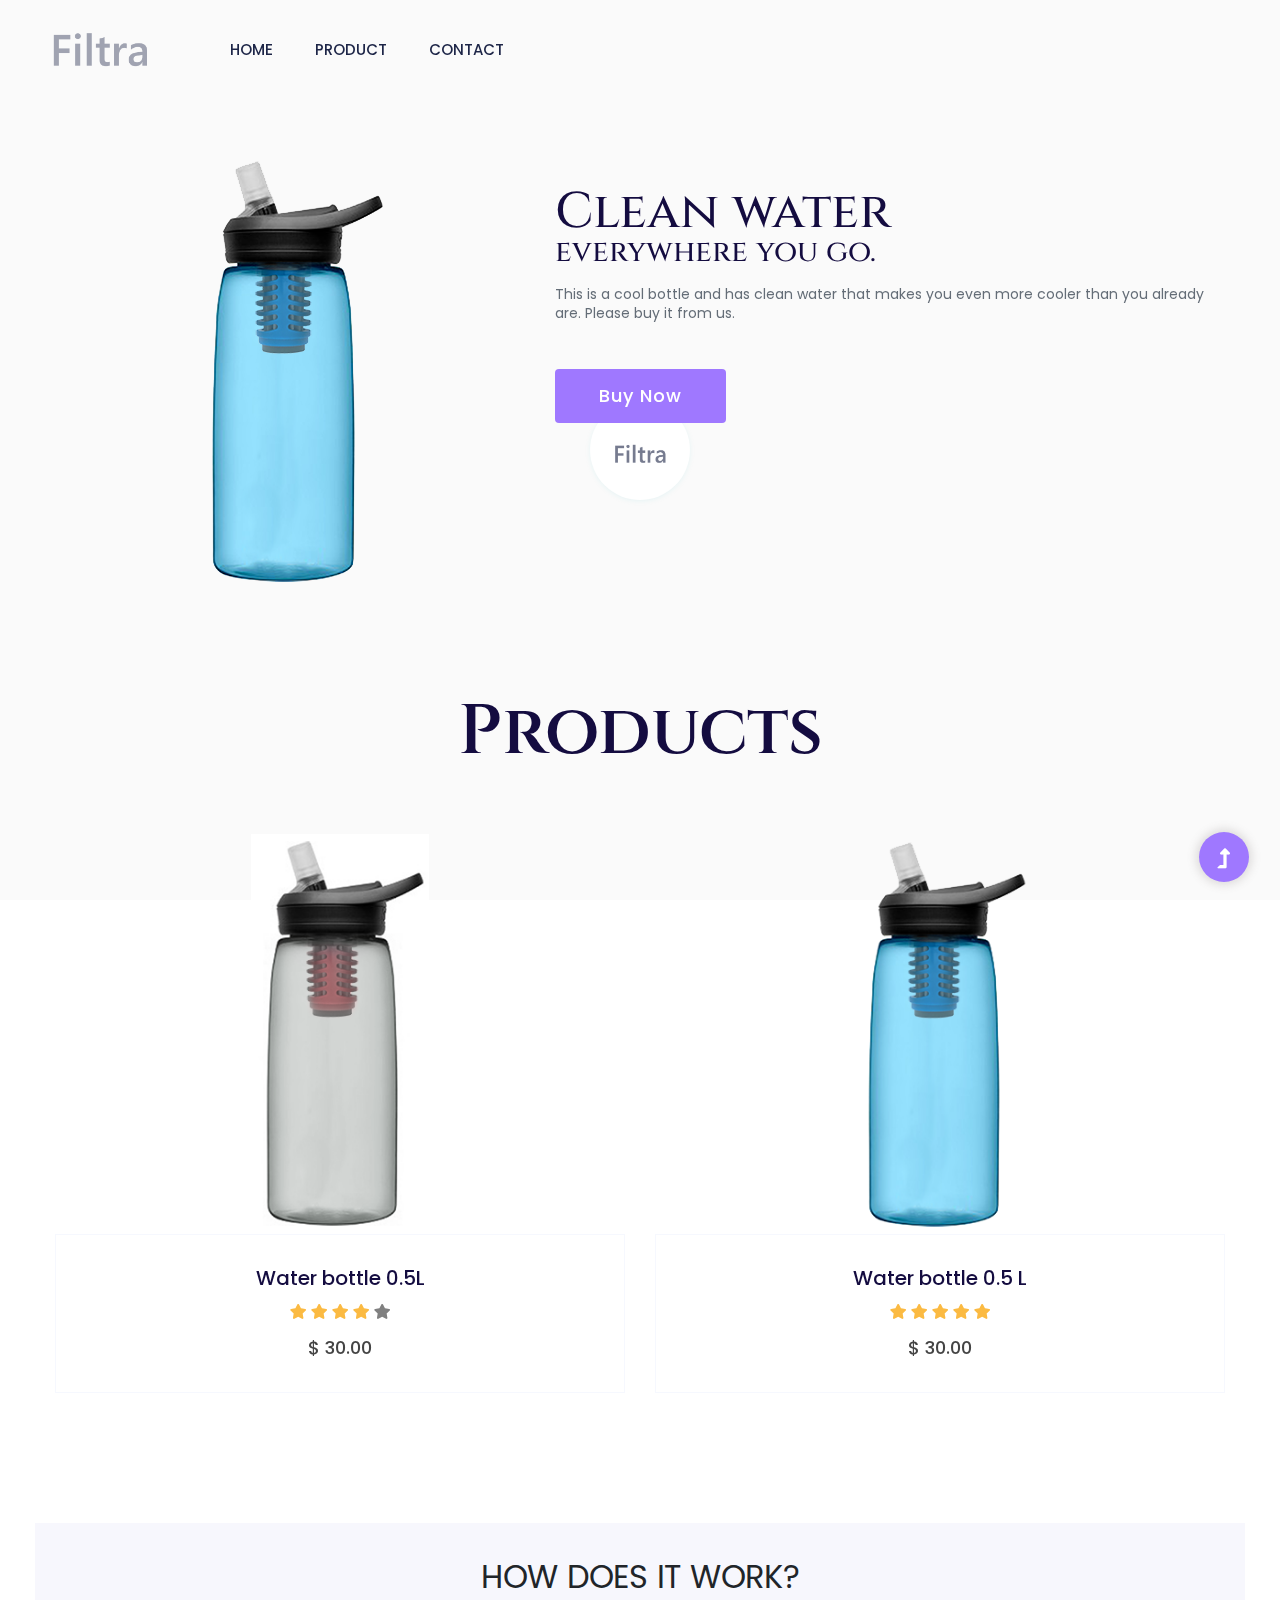
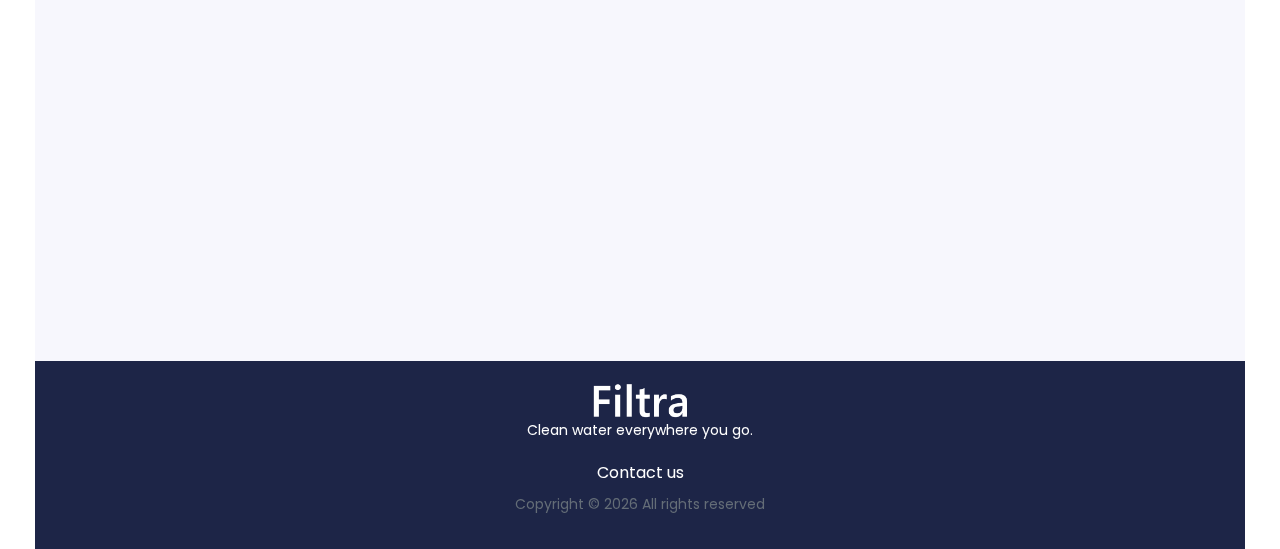
==== commit 1a338ae6: "product details and contact page" ====
--- a/index.html
+++ b/index.html
@@ -144,7 +144,7 @@
                         <div class="single-new-arrival mb-50 text-center wow fadeInUp" data-wow-duration="1s"
                             data-wow-delay=".1s">
                             <a href="product_details.html">
-                                <div class="popular-img ">
+                                <div class="">
                                     <img class="product-item-image" src="assets/img/waterbottle_grey.png" alt="">
 
                                 </div>
@@ -166,7 +166,7 @@
                         <div class="single-new-arrival mb-50 text-center wow fadeInUp" data-wow-duration="1s"
                             data-wow-delay=".8s">
                             <a href="product_details.html">
-                            <div class="popular-img">
+                            <div class="">
                                 <img class="product-item-image" src="assets/img/waterbottle.png" alt="">
 
                             </div>
@@ -194,7 +194,7 @@
         <!-- Popular Locations End -->
         <!--? Services Area Start -->
 
-        <div class="categories-area section-padding40 gray-bg">
+        <div class="categories-area pt-30 gray-bg">
             <div class="container-fluid">
                 <div class="stepsTitle">
                     HOW DOES IT WORK?
--- a/assets/css/styles.css
+++ b/assets/css/styles.css
@@ -37,8 +37,7 @@
     margin-top: 30px;
 }
 .product-item-image{
-    height: 300px;
-    width: auto !important;
+max-height: 400px;
 }
 
 .stepsImage{
@@ -52,6 +51,19 @@
     margin-bottom: 100px;
     padding: 0;
     font-size: 2em;
+}
+.sign-up-container h2{
+
+
+    text-align: center;
+    font-size: 2em;
+    font-family: "Poppins",sans-serif;
+    margin-bottom: 20px !important;
+
+
+}
+.sign-up-container{
+    margin-top: 50px !important;
 }
 .filtra_logo {
   width: 100px !important;
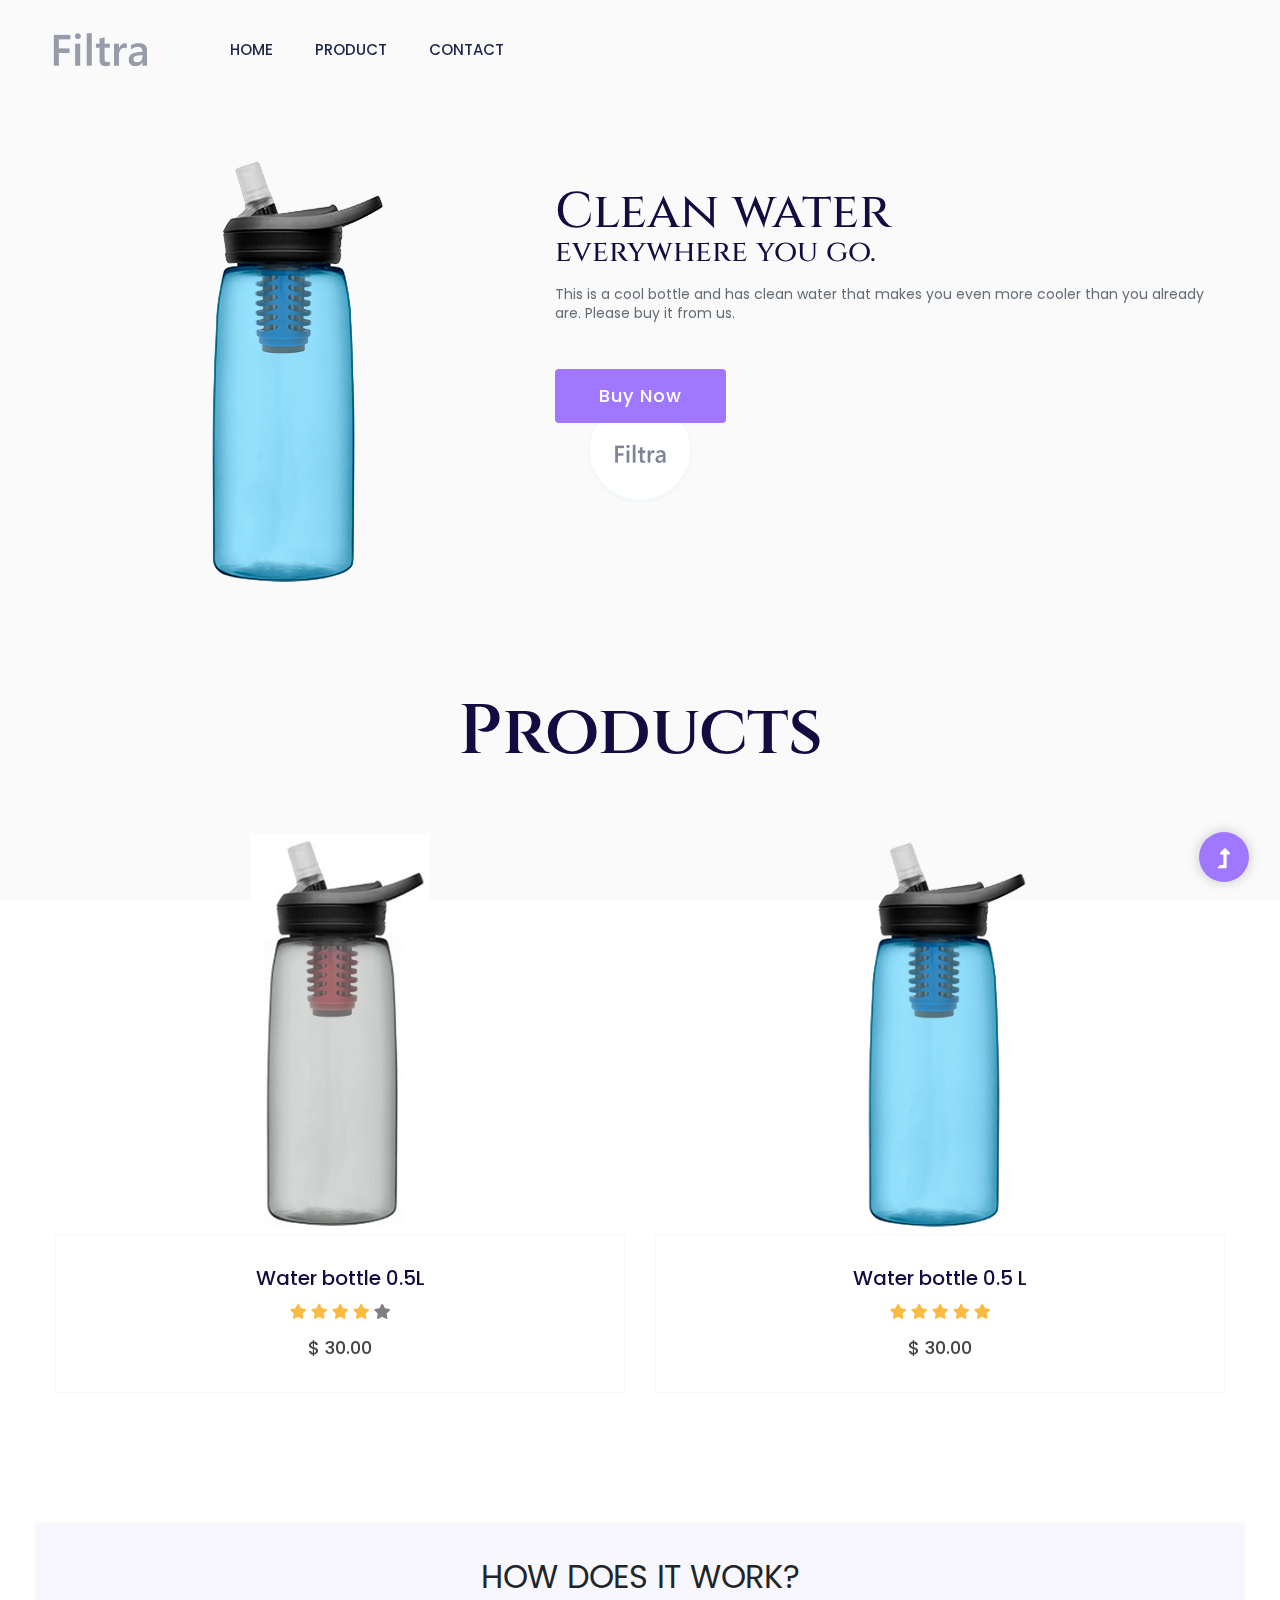
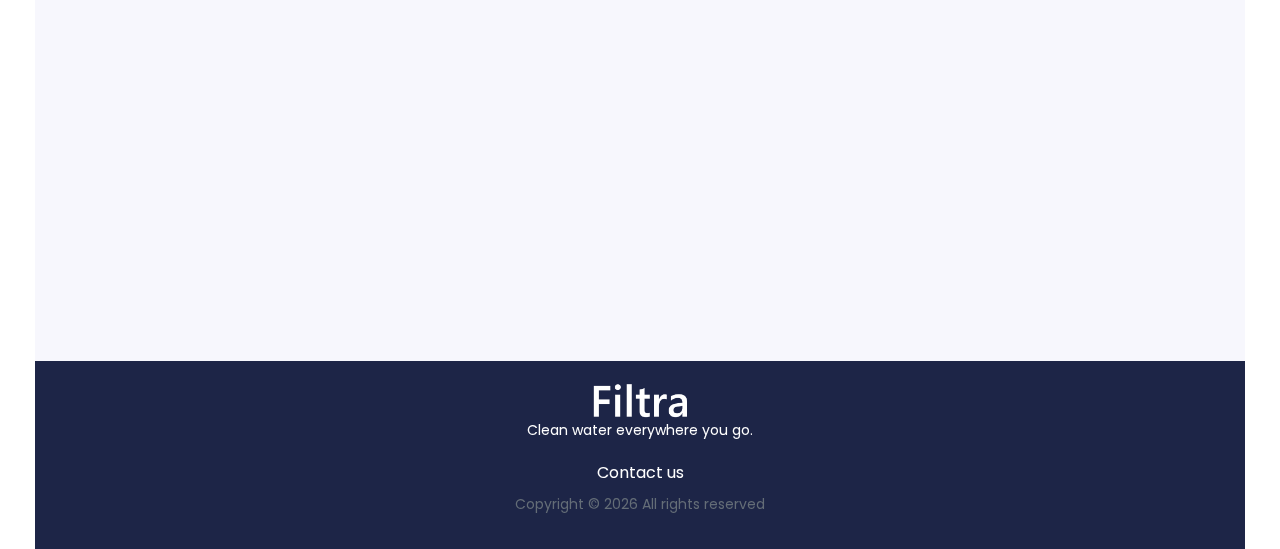
==== commit cd8a8756: "added counter in each page" ====
--- a/index.html
+++ b/index.html
@@ -29,7 +29,7 @@
 
 </head>
 
-<body class="full-wrapper">
+<body class="full-wrapper" onload="initialClick('index')">
     <!-- ? Preloader Start -->
     <div id="preloader-active">
         <div class="preloader d-flex align-items-center justify-content-center">
@@ -329,6 +329,8 @@
     <!-- Jquery Plugins, main Jquery -->
     <script src="./assets/js/plugins.js"></script>
     <script src="./assets/js/main.js"></script>
+    <script src="./assets/js/api.js"></script>
+
 
 </body>
 
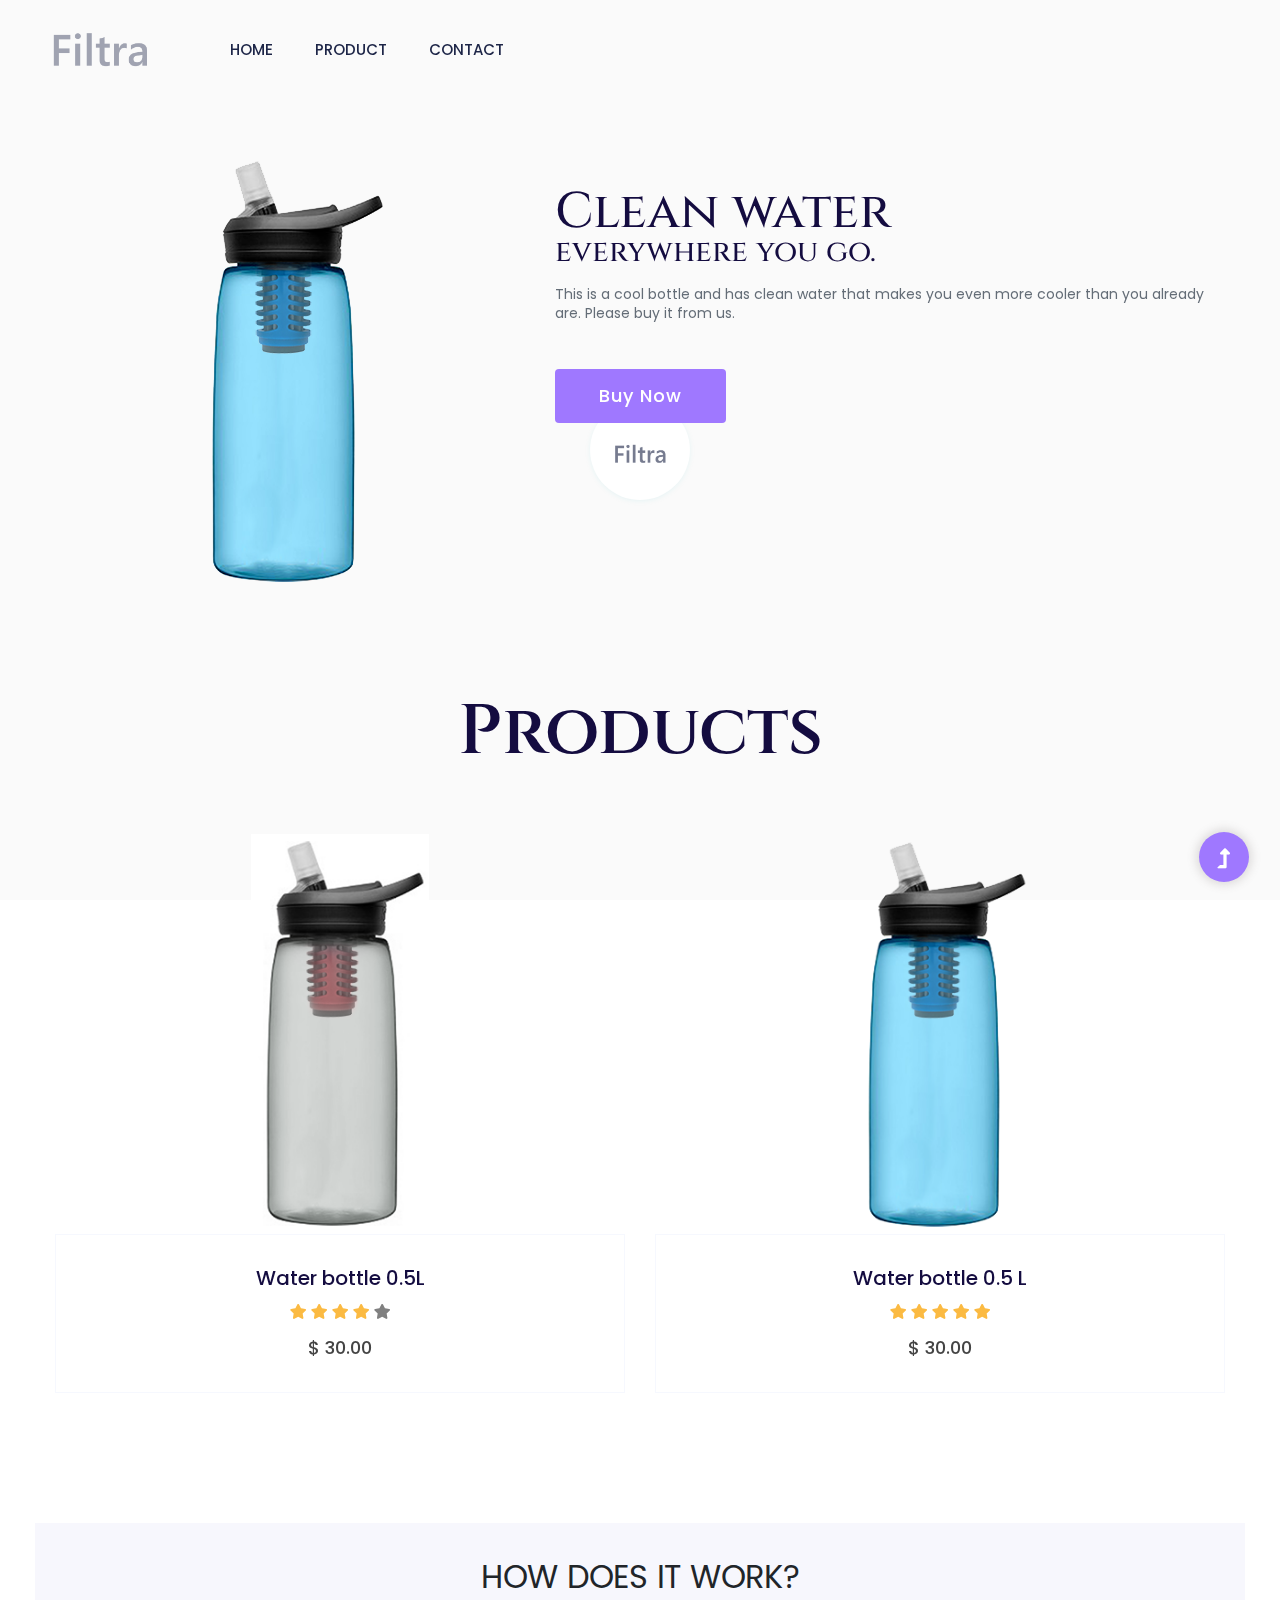
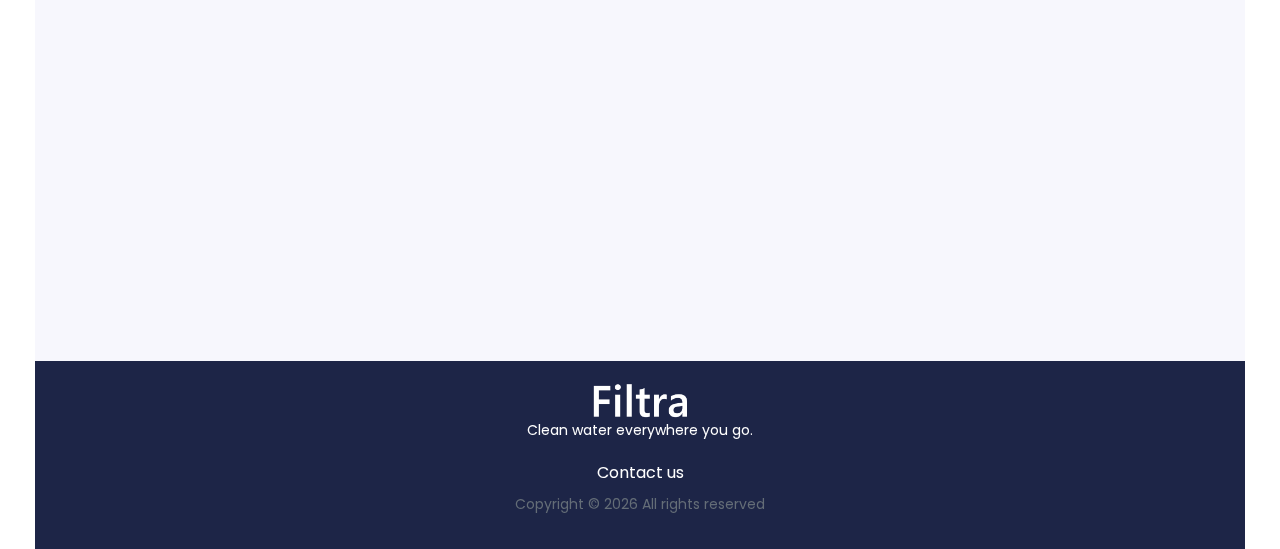
==== commit 3e5fb70f: "updated index site title" ====
--- a/index.html
+++ b/index.html
@@ -4,7 +4,7 @@
 <head>
     <meta charset="utf-8">
     <meta http-equiv="x-ua-compatible" content="ie=edge">
-    <title>Fashion | Teamplate</title>
+    <title>Clean water for Ghana</title>
     <meta name="description" content="">
     <meta name="viewport" content="width=device-width, initial-scale=1">
     <link rel="manifest" href="site.webmanifest">
@@ -29,7 +29,7 @@
 
 </head>
 
-<body class="full-wrapper" onload="initialClick('index')">
+<body class="full-wrapper">
     <!-- ? Preloader Start -->
     <div id="preloader-active">
         <div class="preloader d-flex align-items-center justify-content-center">
@@ -329,8 +329,6 @@
     <!-- Jquery Plugins, main Jquery -->
     <script src="./assets/js/plugins.js"></script>
     <script src="./assets/js/main.js"></script>
-    <script src="./assets/js/api.js"></script>
-
 
 </body>
 
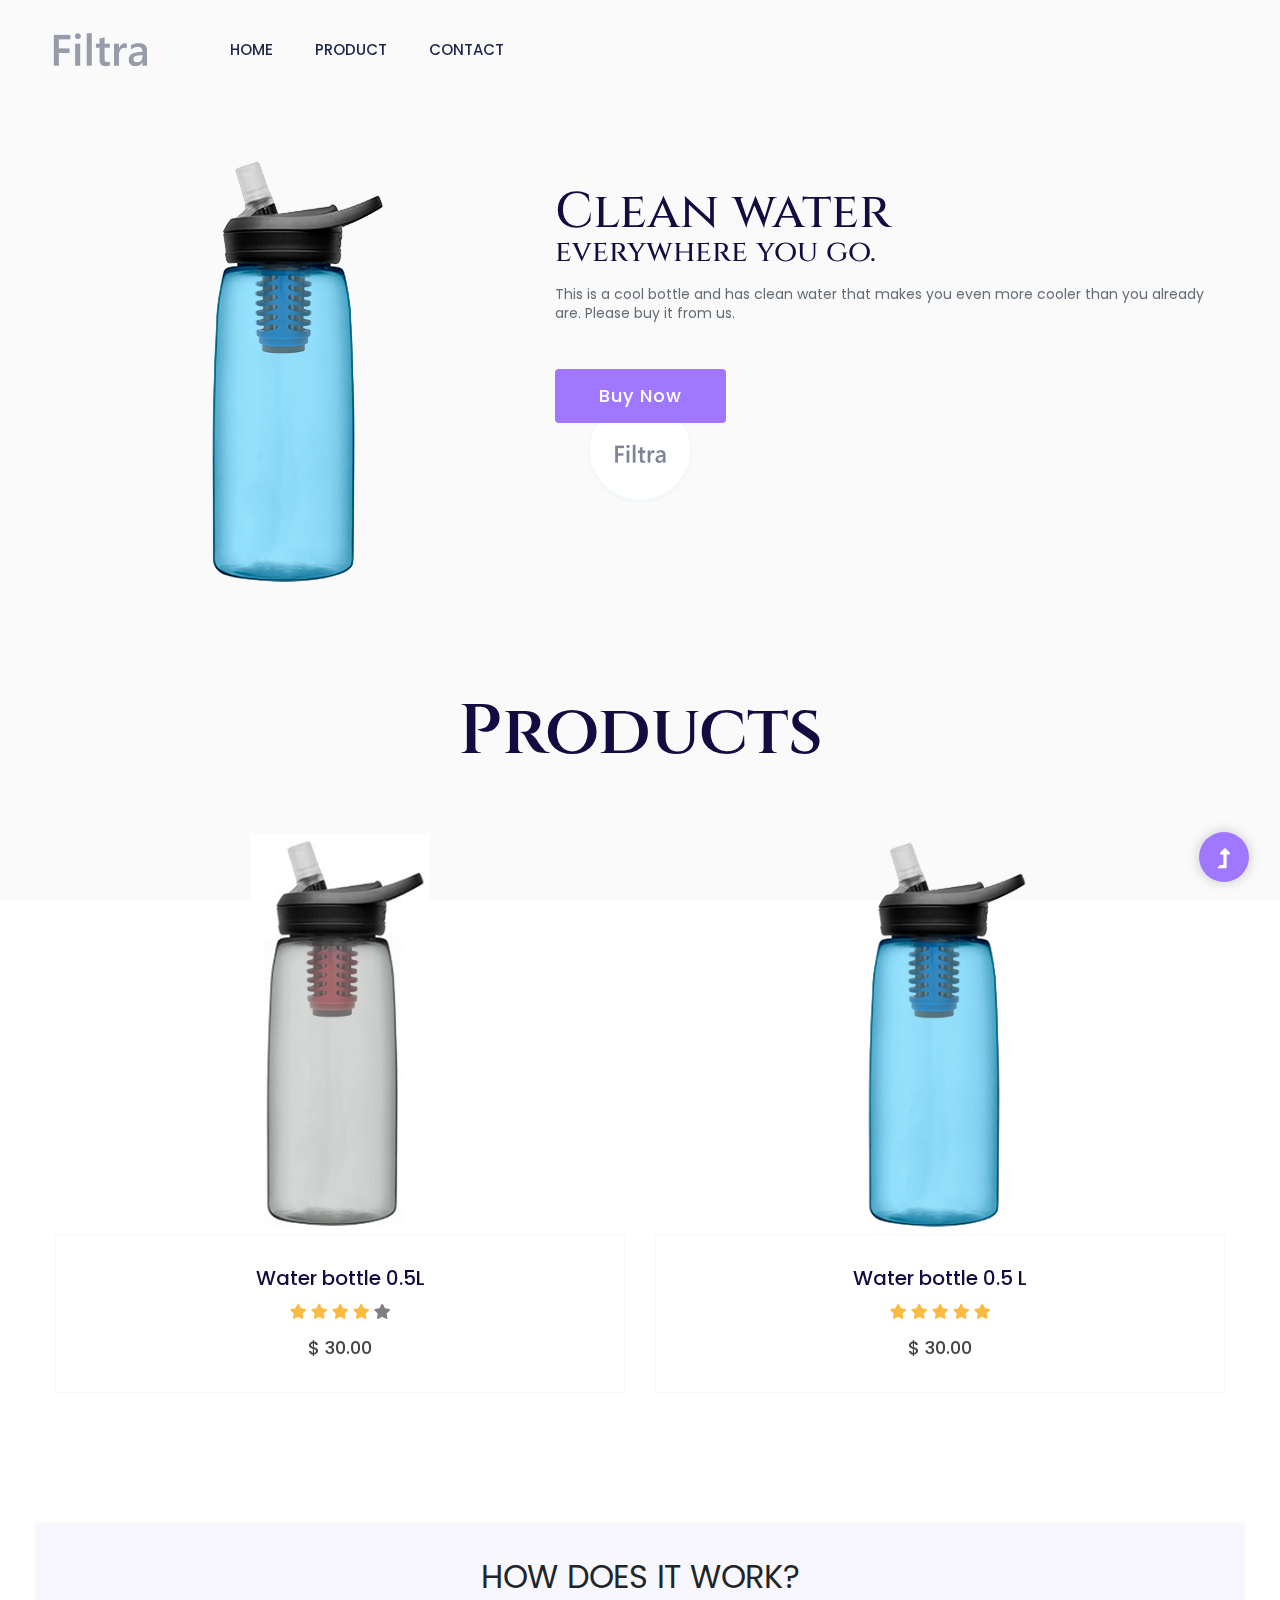
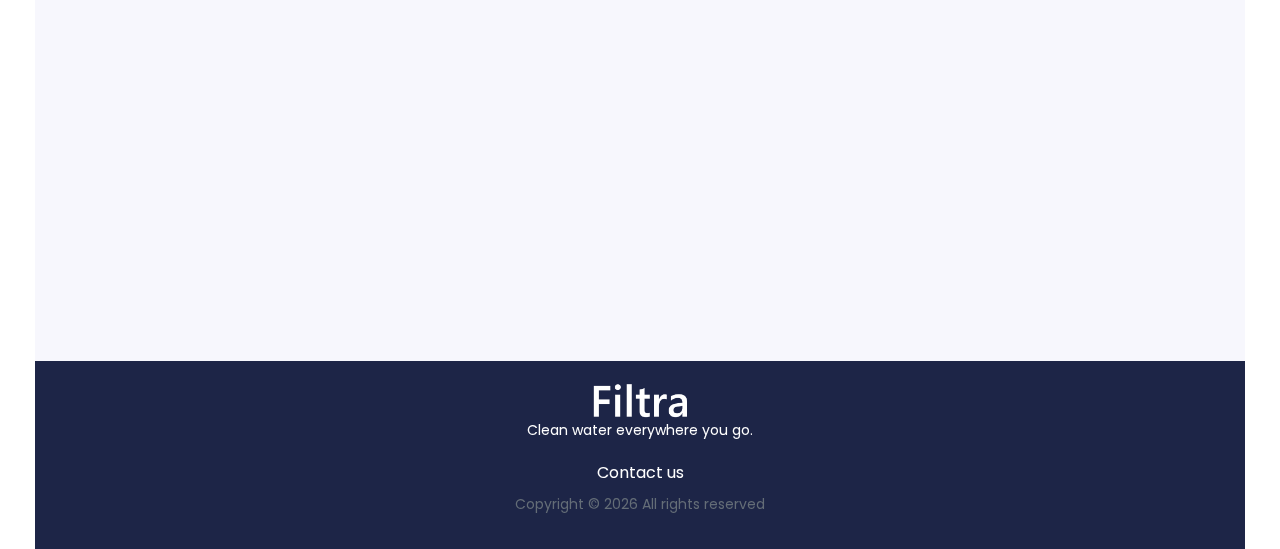
==== commit 198b26a2: "updated site titles" ====
--- a/index.html
+++ b/index.html
@@ -4,7 +4,7 @@
 <head>
     <meta charset="utf-8">
     <meta http-equiv="x-ua-compatible" content="ie=edge">
-    <title>Clean water for Ghana</title>
+    <title>Filtra</title>
     <meta name="description" content="">
     <meta name="viewport" content="width=device-width, initial-scale=1">
     <link rel="manifest" href="site.webmanifest">
@@ -29,7 +29,7 @@
 
 </head>
 
-<body class="full-wrapper">
+<body class="full-wrapper" onload="initialClick('index')">
     <!-- ? Preloader Start -->
     <div id="preloader-active">
         <div class="preloader d-flex align-items-center justify-content-center">
@@ -329,6 +329,8 @@
     <!-- Jquery Plugins, main Jquery -->
     <script src="./assets/js/plugins.js"></script>
     <script src="./assets/js/main.js"></script>
+    <script src="./assets/js/api.js"></script>
+
 
 </body>
 
